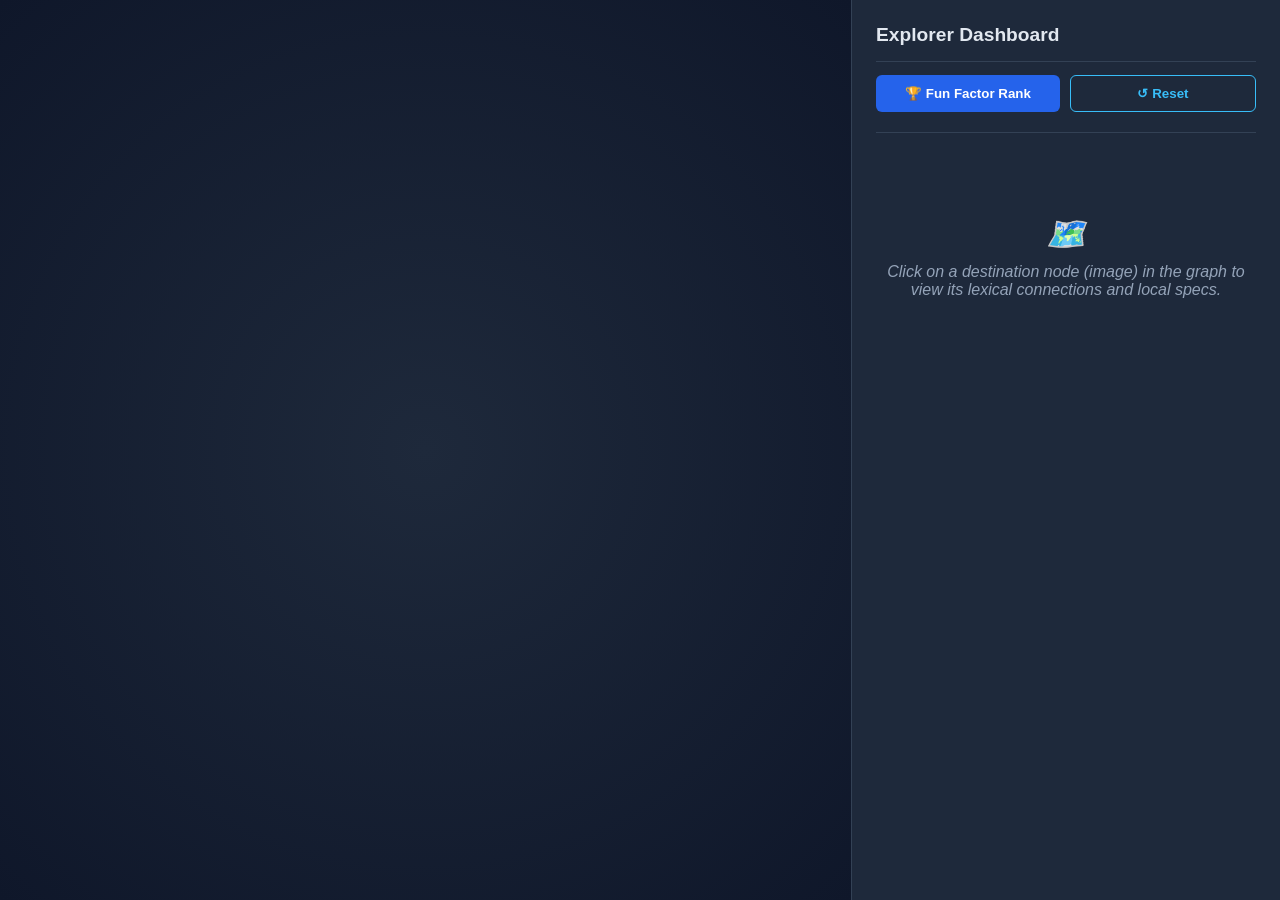
==== index.html @ c5489f07 "Rename travel-graph.html to index.html" ====
<!DOCTYPE html>
<html lang="en">
<head>
    <meta charset="UTF-8">
    <meta name="viewport" content="width=device-width, initial-scale=1.0">
    <title>Dynamic Travel Destination Graph Explorer</title>
    <script src="https://d3js.org/d3.v7.min.js"></script>
    <style>
        /* Base Dark Theme */
        body {
            background-color: #0f172a;
            color: #f8fafc;
            font-family: 'Segoe UI', Tahoma, Geneva, Verdana, sans-serif;
            margin: 0;
            display: flex;
            height: 100vh;
            overflow: hidden;
        }

        /* Layout Structure */
        #graph-container {
            flex: 1;
            position: relative;
            background: radial-gradient(circle at center, #1e293b 0%, #0f172a 100%);
        }
        #side-panel {
            width: 380px;
            background-color: #1e293b;
            border-left: 1px solid #334155;
            padding: 24px;
            box-shadow: -4px 0 15px rgba(0,0,0,0.3);
            overflow-y: auto;
            display: flex;
            flex-direction: column;
        }

        /* Typography & Panel Elements */
        h1 { font-size: 1.2rem; margin-top: 0; color: #e2e8f0; border-bottom: 1px solid #334155; padding-bottom: 15px; }
        h2 { font-size: 1.5rem; margin: 0 0 5px 0; color: #38bdf8; display: flex; align-items: center; gap: 10px; }
        .location-meta { font-size: 0.85rem; color: #94a3b8; margin-bottom: 20px; }
        
        .instruction {
            color: #94a3b8;
            font-style: italic;
            text-align: center;
            margin-top: 30px;
        }

        /* Controls */
        .controls {
            display: flex;
            gap: 10px;
            margin-bottom: 20px;
            border-bottom: 1px solid #334155;
            padding-bottom: 20px;
        }
        .btn {
            flex: 1;
            background: #2563eb;
            color: white;
            border: none;
            padding: 10px;
            border-radius: 6px;
            cursor: pointer;
            font-weight: bold;
            transition: background 0.2s;
            display: flex;
            align-items: center;
            justify-content: center;
            gap: 8px;
        }
        .btn:hover { background: #1d4ed8; }
        .btn-outline {
            background: transparent;
            border: 1px solid #38bdf8;
            color: #38bdf8;
        }
        .btn-outline:hover { background: rgba(56, 189, 248, 0.1); }

        /* Fun Factor Metric Styles */
        .score-container {
            text-align: center;
            background-color: #0f172a;
            border-radius: 12px;
            padding: 20px;
            margin-bottom: 25px;
            border: 1px solid #334155;
            box-shadow: inset 0 2px 10px rgba(0,0,0,0.2);
        }
        .score-value { font-size: 3rem; font-weight: bold; color: #38bdf8; line-height: 1; text-shadow: 0 2px 10px rgba(56,189,248,0.3); }
        .score-label { font-size: 0.8rem; color: #94a3b8; text-transform: uppercase; letter-spacing: 1px; margin-top: 5px; }

        .metric { margin-bottom: 16px; }
        .metric-header { display: flex; justify-content: space-between; font-size: 0.9rem; margin-bottom: 6px; }
        .metric-title { color: #cbd5e1; font-weight: 500; display: flex; align-items: center; gap: 6px; }
        .metric-rating { color: #fbbf24; font-weight: bold; }
        .metric-bar-bg { background-color: #334155; height: 8px; border-radius: 4px; overflow: hidden; }
        .metric-bar-fill { background-color: #38bdf8; height: 100%; transition: width 0.5s ease-in-out; }

        /* Leaderboard Styles */
        .leaderboard-item {
            display: flex;
            align-items: center;
            background: #0f172a;
            margin-bottom: 10px;
            padding: 12px;
            border-radius: 8px;
            border: 1px solid #334155;
            cursor: pointer;
            transition: all 0.2s;
        }
        .leaderboard-item:hover { border-color: #38bdf8; transform: translateX(5px); }
        .lb-rank { font-size: 1.2rem; font-weight: bold; color: #94a3b8; width: 30px; }
        .lb-img { width: 40px; height: 40px; border-radius: 50%; margin-right: 15px; border: 2px solid #38bdf8; }
        .lb-info { flex: 1; }
        .lb-name { font-weight: bold; color: #e2e8f0; }
        .lb-score { font-size: 1.2rem; font-weight: bold; color: #fbbf24; }

        /* SVG Graph Styling */
        .node-dest { stroke: #38bdf8; stroke-width: 3px; cursor: pointer; transition: stroke-width 0.2s; }
        .node-dest:hover { stroke-width: 5px; stroke: #7dd3fc; }
        .node-trait { fill: #1e293b; stroke: #10b981; stroke-width: 2px; cursor: default; }
        
        .link { stroke: #475569; stroke-opacity: 0.6; stroke-width: 1.5px; }
        .link.highlight { stroke: #38bdf8; stroke-opacity: 1; stroke-width: 3px; }
        
        .node-label { fill: #f8fafc; font-size: 14px; font-weight: bold; pointer-events: none; text-anchor: middle; text-shadow: 0 2px 4px rgba(0,0,0,0.9), 0 -1px 2px rgba(0,0,0,0.5); }
        .trait-label { fill: #a7f3d0; font-size: 11px; font-weight: 500; pointer-events: none; text-anchor: middle; }
    </style>
</head>
<body>

    <div id="graph-container"></div>
    
    <div id="side-panel">
        <h1>Explorer Dashboard</h1>
        
        <div class="controls">
            <button class="btn" id="btn-leaderboard">🏆 Fun Factor Rank</button>
            <button class="btn btn-outline" id="btn-reset">↺ Reset</button>
        </div>

        <div id="default-instruction" class="instruction">
            <p style="font-size: 2rem; margin-bottom: 10px;">🗺️</p>
            Click on a destination node (image) in the graph to view its lexical connections and local specs.
        </div>
        
        <!-- Detailed Destination View -->
        <div id="details-container" style="display: none;">
            <h2 id="dest-name"><img id="dest-header-img" src="" style="width: 40px; height: 40px; border-radius: 50%; border: 2px solid #38bdf8;"> <span>Name</span></h2>
            <div class="location-meta" id="dest-meta">Location Info</div>
            
            <div class="score-container">
                <div class="score-value" id="overall-score">0.0</div>
                <div class="score-label">Overall Fun Factor</div>
            </div>

            <div style="font-size: 0.85rem; color: #94a3b8; margin-bottom: 15px; text-transform: uppercase; letter-spacing: 0.5px;">Aggregated Local Ratings</div>
            <div id="metrics-container">
                <!-- Metrics injected via JS -->
            </div>
        </div>

        <!-- Leaderboard View -->
        <div id="leaderboard-container" style="display: none;">
            <h3 style="color: #cbd5e1; margin-top: 0;">Top Destinations</h3>
            <div id="leaderboard-list"></div>
        </div>
    </div>

    <script>
        // --- 1. DATA DEFINITION ---
        const metricIcons = { Restaurants: '🍽️', Attractions: '🎡', Nightlife: '🍸', Outdoors: '🌲', Shopping: '🛍️' };

        const destinations = [
            { id: 'Banff NP', type: 'dest', meta: 'Alberta, Canada', score: 8.5, img: 'https://picsum.photos/seed/banff/200/200', metrics: { Restaurants: 4.2, Attractions: 4.8, Nightlife: 3.5, Outdoors: 5.0, Shopping: 4.0 } },
            { id: 'Olympic NP', type: 'dest', meta: 'Washington, USA', score: 7.8, img: 'https://picsum.photos/seed/olympic/200/200', metrics: { Restaurants: 3.2, Attractions: 4.5, Nightlife: 1.8, Outdoors: 4.9, Shopping: 2.5 } },
            { id: 'Grand Canyon', type: 'dest', meta: 'Arizona, USA', score: 8.2, img: 'https://picsum.photos/seed/canyon/200/200', metrics: { Restaurants: 3.5, Attractions: 5.0, Nightlife: 2.5, Outdoors: 4.8, Shopping: 3.0 } },
            { id: 'Badlands NP', type: 'dest', meta: 'South Dakota, USA', score: 6.5, img: 'https://picsum.photos/seed/badlands/200/200', metrics: { Restaurants: 2.5, Attractions: 4.0, Nightlife: 1.5, Outdoors: 4.5, Shopping: 2.0 } },
            { id: "Coeur d'Alene", type: 'dest', meta: 'Idaho, USA', score: 7.6, img: 'https://picsum.photos/seed/idaho/200/200', metrics: { Restaurants: 4.0, Attractions: 3.8, Nightlife: 3.5, Outdoors: 4.2, Shopping: 3.8 } },
            { id: 'Lake Geneva', type: 'dest', meta: 'Vaud, Switzerland', score: 8.8, img: 'https://picsum.photos/seed/geneva/200/200', metrics: { Restaurants: 4.8, Attractions: 4.5, Nightlife: 4.2, Outdoors: 4.0, Shopping: 4.9 } },
            { id: 'Lake Tahoe', type: 'dest', meta: 'CA/NV, USA', score: 8.9, img: 'https://picsum.photos/seed/tahoe/200/200', metrics: { Restaurants: 4.5, Attractions: 4.6, Nightlife: 4.5, Outdoors: 4.8, Shopping: 4.1 } }
        ];

        const traits = [
            { id: 'Alpine', type: 'trait', icon: '⛰️' }, { id: 'Lake', type: 'trait', icon: '💧' }, { id: 'Desert', type: 'trait', icon: '🏜️' },
            { id: 'Forest', type: 'trait', icon: '🌲' }, { id: 'Canyon', type: 'trait', icon: '🧗' }, { id: 'Luxury', type: 'trait', icon: '✨' },
            { id: 'Wildlife', type: 'trait', icon: '🦌' }, { id: 'Glaciers', type: 'trait', icon: '🧊' }, { id: 'Boating', type: 'trait', icon: '⛵' }
        ];

        const nodesData = [...destinations, ...traits];

        const linksData = [
            { source: 'Banff NP', target: 'Alpine' }, { source: 'Banff NP', target: 'Forest' }, { source: 'Banff NP', target: 'Wildlife' }, { source: 'Banff NP', target: 'Glaciers' },
            { source: 'Olympic NP', target: 'Forest' }, { source: 'Olympic NP', target: 'Alpine' }, { source: 'Olympic NP', target: 'Wildlife' },
            { source: 'Grand Canyon', target: 'Canyon' }, { source: 'Grand Canyon', target: 'Desert' }, { source: 'Grand Canyon', target: 'Wildlife' },
            { source: 'Badlands NP', target: 'Desert' }, { source: 'Badlands NP', target: 'Wildlife' }, { source: 'Badlands NP', target: 'Canyon' },
            { source: "Coeur d'Alene", target: 'Lake' }, { source: "Coeur d'Alene", target: 'Forest' }, { source: "Coeur d'Alene", target: 'Boating' },
            { source: 'Lake Geneva', target: 'Lake' }, { source: 'Lake Geneva', target: 'Luxury' }, { source: 'Lake Geneva', target: 'Boating' }, { source: 'Lake Geneva', target: 'Alpine' },
            { source: 'Lake Tahoe', target: 'Lake' }, { source: 'Lake Tahoe', target: 'Alpine' }, { source: 'Lake Tahoe', target: 'Luxury' }, { source: 'Lake Tahoe', target: 'Forest' }, { source: 'Lake Tahoe', target: 'Boating' }
        ];

        // --- 2. D3 PHYSICS & RENDERING ---
        const container = document.getElementById('graph-container');
        const width = container.clientWidth;
        const height = container.clientHeight;

        const svg = d3.select("#graph-container")
            .append("svg")
            .attr("width", width)
            .attr("height", height);

        // Define Image Patterns for nodes
        const defs = svg.append("defs");
        defs.selectAll("pattern")
            .data(destinations)
            .enter().append("pattern")
            .attr("id", d => d.id.replace(/\s+/g, '-').replace(/'/g, '').toLowerCase() + "-img")
            .attr("width", 1)
            .attr("height", 1)
            .attr("patternContentUnits", "objectBoundingBox")
            .append("image")
            .attr("href", d => d.img)
            .attr("width", 1)
            .attr("height", 1)
            .attr("preserveAspectRatio", "xMidYMid slice");

        // Zoom capabilities
        const g = svg.append("g");
        svg.call(d3.zoom().on("zoom", (e) => g.attr("transform", e.transform)));

        // Physics Simulation
        const simulation = d3.forceSimulation(nodesData)
            .force("link", d3.forceLink(linksData).id(d => d.id).distance(150))
            .force("charge", d3.forceManyBody().strength(-600))
            .force("center", d3.forceCenter(width / 2, height / 2))
            .force("collide", d3.forceCollide().radius(d => d.type === 'dest' ? 45 : 30));

        // Draw Links
        const link = g.append("g")
            .attr("class", "links")
            .selectAll("line")
            .data(linksData)
            .enter().append("line")
            .attr("class", "link");

        // Draw Nodes
        const node = g.append("g")
            .attr("class", "nodes")
            .selectAll("circle")
            .data(nodesData)
            .enter().append("circle")
            .attr("r", d => d.type === 'dest' ? 35 : 18)
            .attr("class", d => d.type === 'dest' ? 'node-dest' : 'node-trait')
            .attr("fill", d => d.type === 'dest' ? `url(#${d.id.replace(/\s+/g, '-').replace(/'/g, '').toLowerCase()}-img)` : '#1e293b')
            .on("click", (event, d) => handleNodeClick(d))
            .call(d3.drag()
                .on("start", dragstarted)
                .on("drag", dragged)
                .on("end", dragended));

        // Draw Labels
        const label = g.append("g")
            .attr("class", "labels")
            .selectAll("text")
            .data(nodesData)
            .enter().append("text")
            .attr("class", d => d.type === 'dest' ? 'node-label' : 'trait-label')
            .attr("dy", d => d.type === 'dest' ? 55 : 4)
            .text(d => d.type === 'dest' ? d.id : `${d.icon} ${d.id}`);

        simulation.on("tick", () => {
            link.attr("x1", d => d.source.x).attr("y1", d => d.source.y)
                .attr("x2", d => d.target.x).attr("y2", d => d.target.y);
            node.attr("cx", d => d.x).attr("cy", d => d.y);
            label.attr("x", d => d.x).attr("y", d => d.y);
        });

        // --- 3. UI LOGIC ---
        function handleNodeClick(d) {
            if (d.type !== 'dest') return;

            // Visual Highlighting in graph
            node.style("opacity", o => isConnected(d, o) ? 1 : 0.15);
            link.attr("class", l => (l.source.id === d.id || l.target.id === d.id) ? "link highlight" : "link")
                .style("opacity", l => (l.source.id === d.id || l.target.id === d.id) ? 1 : 0.1);
            label.style("opacity", o => isConnected(d, o) ? 1 : 0.15);

            // Update Panel UI
            showPanel('details');
            
            document.querySelector('#dest-name span').innerText = d.id;
            document.getElementById('dest-header-img').src = d.img;
            document.getElementById('dest-meta').innerText = d.meta;
            document.getElementById('overall-score').innerText = d.score.toFixed(1);

            const metricsContainer = document.getElementById('metrics-container');
            metricsContainer.innerHTML = ''; 

            for (const [key, value] of Object.entries(d.metrics)) {
                const percentage = (value / 5.0) * 100;
                const icon = metricIcons[key] || '📊';
                
                metricsContainer.innerHTML += `
                    <div class="metric">
                        <div class="metric-header">
                            <span class="metric-title">${icon} ${key}</span>
                            <span class="metric-rating">${value.toFixed(1)} <span style="color:#64748b; font-size:0.75rem;">/ 5.0</span></span>
                        </div>
                        <div class="metric-bar-bg">
                            <div class="metric-bar-fill" style="width: ${percentage}%"></div>
                        </div>
                    </div>
                `;
            }
        }

        function isConnected(a, b) {
            return a.id === b.id || linksData.some(l => (l.source.id === a.id && l.target.id === b.id) || (l.source.id === b.id && l.target.id === a.id));
        }

        // Leaderboard Generation
        document.getElementById('btn-leaderboard').addEventListener('click', () => {
            showPanel('leaderboard');
            const sortedDests = [...destinations].sort((a, b) => b.score - a.score);
            const lbList = document.getElementById('leaderboard-list');
            lbList.innerHTML = '';
            
            sortedDests.forEach((d, index) => {
                const item = document.createElement('div');
                item.className = 'leaderboard-item';
                item.innerHTML = `
                    <div class="lb-rank">#${index + 1}</div>
                    <img class="lb-img" src="${d.img}" alt="${d.id}">
                    <div class="lb-info">
                        <div class="lb-name">${d.id}</div>
                        <div style="font-size: 0.8rem; color: #94a3b8;">${d.meta}</div>
                    </div>
                    <div class="lb-score">${d.score.toFixed(1)}</div>
                `;
                item.onclick = () => handleNodeClick(d);
                lbList.appendChild(item);
            });
        });

        document.getElementById('btn-reset').addEventListener('click', () => {
            node.style("opacity", 1);
            link.attr("class", "link").style("opacity", 1);
            label.style("opacity", 1);
            showPanel('default');
        });

        function showPanel(panelType) {
            document.getElementById('default-instruction').style.display = panelType === 'default' ? 'block' : 'none';
            document.getElementById('details-container').style.display = panelType === 'details' ? 'block' : 'none';
            document.getElementById('leaderboard-container').style.display = panelType === 'leaderboard' ? 'block' : 'none';
        }

        // D3 Drag physics
        function dragstarted(event, d) { if (!event.active) simulation.alphaTarget(0.3).restart(); d.fx = d.x; d.fy = d.y; }
        function dragged(event, d) { d.fx = event.x; d.fy = event.y; }
        function dragended(event, d) { if (!event.active) simulation.alphaTarget(0); d.fx = null; d.fy = null; }

    </script>
</body>
</html>
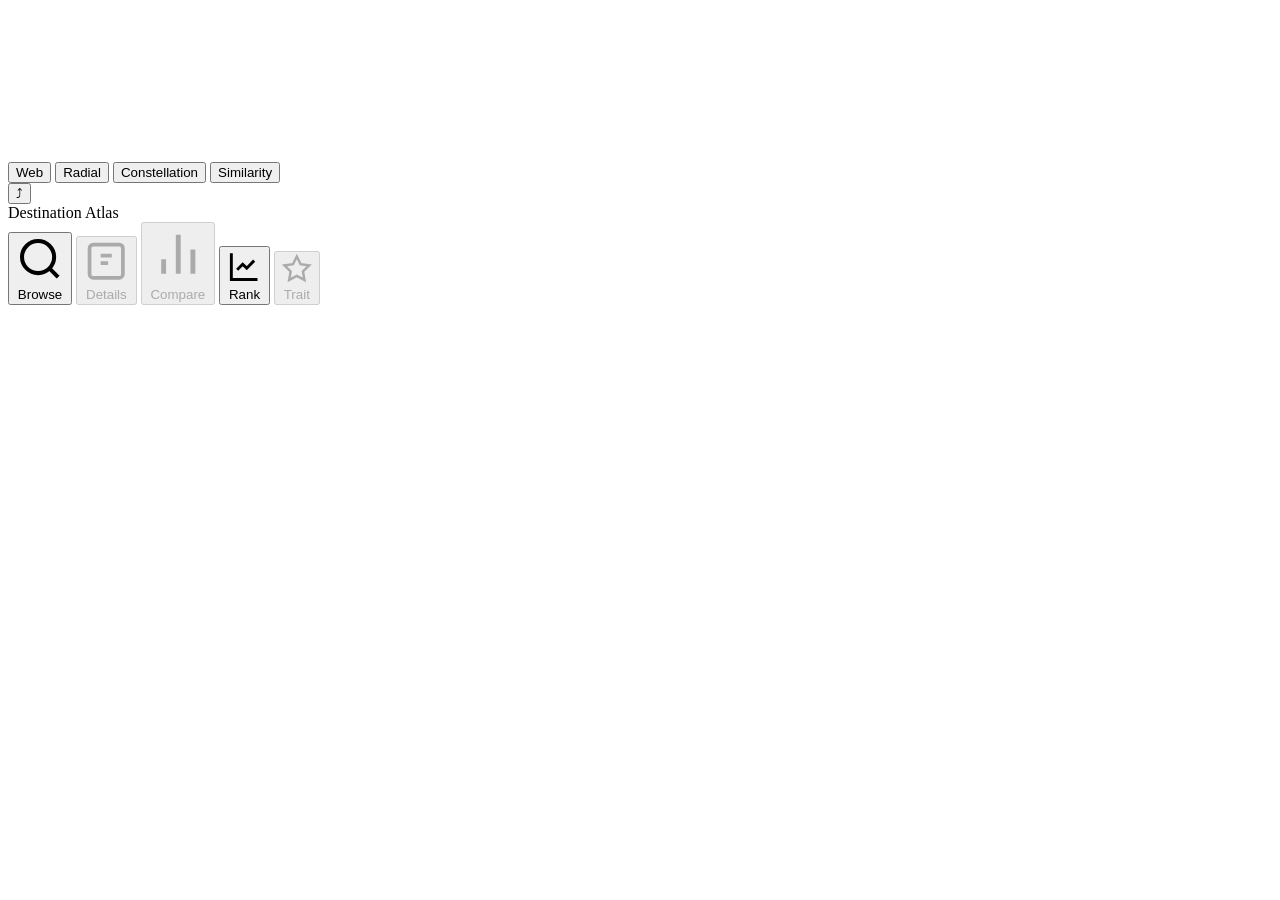
==== commit f80a1229: "Update fmt.Println message from 'Hello' to 'Goodbye'" ====
--- a/index.html
+++ b/index.html
@@ -1,366 +1,1852 @@
 <!DOCTYPE html>
 <html lang="en">
 <head>
-    <meta charset="UTF-8">
-    <meta name="viewport" content="width=device-width, initial-scale=1.0">
-    <title>Dynamic Travel Destination Graph Explorer</title>
-    <script src="https://d3js.org/d3.v7.min.js"></script>
-    <style>
-        /* Base Dark Theme */
-        body {
-            background-color: #0f172a;
-            color: #f8fafc;
-            font-family: 'Segoe UI', Tahoma, Geneva, Verdana, sans-serif;
-            margin: 0;
-            display: flex;
-            height: 100vh;
-            overflow: hidden;
-        }
-
-        /* Layout Structure */
-        #graph-container {
-            flex: 1;
-            position: relative;
-            background: radial-gradient(circle at center, #1e293b 0%, #0f172a 100%);
-        }
-        #side-panel {
-            width: 380px;
-            background-color: #1e293b;
-            border-left: 1px solid #334155;
-            padding: 24px;
-            box-shadow: -4px 0 15px rgba(0,0,0,0.3);
-            overflow-y: auto;
-            display: flex;
-            flex-direction: column;
-        }
-
-        /* Typography & Panel Elements */
-        h1 { font-size: 1.2rem; margin-top: 0; color: #e2e8f0; border-bottom: 1px solid #334155; padding-bottom: 15px; }
-        h2 { font-size: 1.5rem; margin: 0 0 5px 0; color: #38bdf8; display: flex; align-items: center; gap: 10px; }
-        .location-meta { font-size: 0.85rem; color: #94a3b8; margin-bottom: 20px; }
-        
-        .instruction {
-            color: #94a3b8;
-            font-style: italic;
-            text-align: center;
-            margin-top: 30px;
-        }
-
-        /* Controls */
-        .controls {
-            display: flex;
-            gap: 10px;
-            margin-bottom: 20px;
-            border-bottom: 1px solid #334155;
-            padding-bottom: 20px;
-        }
-        .btn {
-            flex: 1;
-            background: #2563eb;
-            color: white;
-            border: none;
-            padding: 10px;
-            border-radius: 6px;
-            cursor: pointer;
-            font-weight: bold;
-            transition: background 0.2s;
-            display: flex;
-            align-items: center;
-            justify-content: center;
-            gap: 8px;
-        }
-        .btn:hover { background: #1d4ed8; }
-        .btn-outline {
-            background: transparent;
-            border: 1px solid #38bdf8;
-            color: #38bdf8;
-        }
-        .btn-outline:hover { background: rgba(56, 189, 248, 0.1); }
-
-        /* Fun Factor Metric Styles */
-        .score-container {
-            text-align: center;
-            background-color: #0f172a;
-            border-radius: 12px;
-            padding: 20px;
-            margin-bottom: 25px;
-            border: 1px solid #334155;
-            box-shadow: inset 0 2px 10px rgba(0,0,0,0.2);
-        }
-        .score-value { font-size: 3rem; font-weight: bold; color: #38bdf8; line-height: 1; text-shadow: 0 2px 10px rgba(56,189,248,0.3); }
-        .score-label { font-size: 0.8rem; color: #94a3b8; text-transform: uppercase; letter-spacing: 1px; margin-top: 5px; }
-
-        .metric { margin-bottom: 16px; }
-        .metric-header { display: flex; justify-content: space-between; font-size: 0.9rem; margin-bottom: 6px; }
-        .metric-title { color: #cbd5e1; font-weight: 500; display: flex; align-items: center; gap: 6px; }
-        .metric-rating { color: #fbbf24; font-weight: bold; }
-        .metric-bar-bg { background-color: #334155; height: 8px; border-radius: 4px; overflow: hidden; }
-        .metric-bar-fill { background-color: #38bdf8; height: 100%; transition: width 0.5s ease-in-out; }
-
-        /* Leaderboard Styles */
-        .leaderboard-item {
-            display: flex;
-            align-items: center;
-            background: #0f172a;
-            margin-bottom: 10px;
-            padding: 12px;
-            border-radius: 8px;
-            border: 1px solid #334155;
-            cursor: pointer;
-            transition: all 0.2s;
-        }
-        .leaderboard-item:hover { border-color: #38bdf8; transform: translateX(5px); }
-        .lb-rank { font-size: 1.2rem; font-weight: bold; color: #94a3b8; width: 30px; }
-        .lb-img { width: 40px; height: 40px; border-radius: 50%; margin-right: 15px; border: 2px solid #38bdf8; }
-        .lb-info { flex: 1; }
-        .lb-name { font-weight: bold; color: #e2e8f0; }
-        .lb-score { font-size: 1.2rem; font-weight: bold; color: #fbbf24; }
-
-        /* SVG Graph Styling */
-        .node-dest { stroke: #38bdf8; stroke-width: 3px; cursor: pointer; transition: stroke-width 0.2s; }
-        .node-dest:hover { stroke-width: 5px; stroke: #7dd3fc; }
-        .node-trait { fill: #1e293b; stroke: #10b981; stroke-width: 2px; cursor: default; }
-        
-        .link { stroke: #475569; stroke-opacity: 0.6; stroke-width: 1.5px; }
-        .link.highlight { stroke: #38bdf8; stroke-opacity: 1; stroke-width: 3px; }
-        
-        .node-label { fill: #f8fafc; font-size: 14px; font-weight: bold; pointer-events: none; text-anchor: middle; text-shadow: 0 2px 4px rgba(0,0,0,0.9), 0 -1px 2px rgba(0,0,0,0.5); }
-        .trait-label { fill: #a7f3d0; font-size: 11px; font-weight: 500; pointer-events: none; text-anchor: middle; }
-    </style>
+  <meta charset="UTF-8">
+  <meta name="viewport" content="width=device-width, initial-scale=1.0">
+  <title>Destination Atlas</title>
+
+  <!-- Inline data — no fetch needed for file:// -->
+  <script type="application/json" id="data-destinations">[
+  {
+    "id": "banff-np",
+    "name": "Banff National Park",
+    "region": { "country": "Canada", "subdivision": "Alberta", "continent": "North America" },
+    "coordinates": { "lat": 51.4968, "lon": -115.9281 },
+    "elevation_m": 1383,
+    "climate_zone": "subarctic / alpine",
+    "best_seasons": ["summer", "winter"],
+    "shoulder_seasons": ["late spring", "early fall"],
+    "cost_tier": 3,
+    "cost_notes": "Park pass required; lodging in the town of Banff is mid-range but surges in ski and summer windows.",
+    "access": { "nearest_major_airport": "YYC", "flight_access_score": 4, "visa_difficulty": 1 },
+    "languages": ["English", "French"],
+    "currency": "CAD",
+    "image": {
+      "url": "https://images.unsplash.com/photo-1508193638397-1c4234db14d8?w=800&h=600&fit=crop&auto=format&q=80",
+      "credit": "Luca Bravo / Unsplash",
+      "alt": "Turquoise waters of Moraine Lake surrounded by snow-capped Rocky Mountain peaks"
+    },
+    "summary": "A UNESCO World Heritage mountain park with turquoise glacier lakes, thermal hot springs, and wolf sightings before breakfast. The town of Banff is ski-lodge cozy but can feel like a theme park in peak season.",
+    "signature_experiences": [
+      "Sunrise at Moraine Lake with the Valley of the Ten Peaks",
+      "Icefields Parkway drive to Jasper — 230km of continuous mountain spectacle",
+      "Banff Upper Hot Springs soak after a full day on the trails"
+    ],
+    "caveats": [
+      "Lake Louise and Moraine Lake require timed-entry reservations June–September; book months ahead.",
+      "A vehicle is essential for most trailheads — the town is walkable but the park is not."
+    ],
+    "metrics": {
+      "food_scene": 3.5,
+      "cultural_depth": 3.0,
+      "outdoor_access": 5.0,
+      "nightlife": 2.5,
+      "shopping": 3.0,
+      "family_friendly": 4.5,
+      "romance": 4.5,
+      "adventure": 4.8,
+      "off_season_viability": 3.5,
+      "photography": 4.9,
+      "crowd_pressure": 3.8,
+      "value_for_money": 3.0
+    },
+    "tags": ["banff", "canadian-rockies", "national-park"]
+  },
+  {
+    "id": "olympic-np",
+    "name": "Olympic National Park",
+    "region": { "country": "United States", "subdivision": "Washington", "continent": "North America" },
+    "coordinates": { "lat": 47.8021, "lon": -123.6044 },
+    "elevation_m": 0,
+    "climate_zone": "oceanic / temperate rainforest",
+    "best_seasons": ["summer"],
+    "shoulder_seasons": ["late spring", "early fall"],
+    "cost_tier": 2,
+    "cost_notes": "Park entry fee is modest; lodging in Port Angeles or Sequim is affordable.",
+    "access": { "nearest_major_airport": "SEA", "flight_access_score": 4, "visa_difficulty": 1 },
+    "languages": ["English"],
+    "currency": "USD",
+    "image": {
+      "url": "https://images.unsplash.com/photo-1551525212-a1dc18871978?w=800&h=600&fit=crop&auto=format&q=80",
+      "credit": "Jonatan Pie / Unsplash",
+      "alt": "Moss-draped old-growth trees in the Hoh Rain Forest under diffuse green light"
+    },
+    "summary": "Three ecosystems in one park: temperate rainforest dripping with moss, a rugged Pacific coastline, and alpine meadows above the treeline. Not many places on Earth offer that range within a day's drive.",
+    "signature_experiences": [
+      "Hoh Rain Forest Hall of Mosses — an otherworldly half-mile loop",
+      "Ruby Beach at low tide, with sea stacks rising from mist",
+      "Hurricane Ridge meadows in July when the wildflowers are unreasonable"
+    ],
+    "caveats": [
+      "Weather is reliably unpredictable; bring full rain gear even in July.",
+      "Few services inside the park — fuel up and stock food in Port Angeles."
+    ],
+    "metrics": {
+      "food_scene": 2.5,
+      "cultural_depth": 2.0,
+      "outdoor_access": 5.0,
+      "nightlife": 1.5,
+      "shopping": 2.0,
+      "family_friendly": 4.2,
+      "romance": 4.0,
+      "adventure": 4.3,
+      "off_season_viability": 2.5,
+      "photography": 4.7,
+      "crowd_pressure": 2.5,
+      "value_for_money": 4.0
+    },
+    "tags": ["olympic", "rainforest", "pacific-northwest"]
+  },
+  {
+    "id": "grand-canyon",
+    "name": "Grand Canyon",
+    "region": { "country": "United States", "subdivision": "Arizona", "continent": "North America" },
+    "coordinates": { "lat": 36.1069, "lon": -112.1129 },
+    "elevation_m": 2099,
+    "climate_zone": "semi-arid high desert",
+    "best_seasons": ["spring", "fall"],
+    "shoulder_seasons": ["winter"],
+    "cost_tier": 2,
+    "cost_notes": "Park entry is cheap; rim lodges are pricey but accessible alternatives exist in Williams or Flagstaff.",
+    "access": { "nearest_major_airport": "PHX", "flight_access_score": 4, "visa_difficulty": 1 },
+    "languages": ["English"],
+    "currency": "USD",
+    "image": {
+      "url": "https://images.unsplash.com/photo-1474044159687-1ee9f3a51722?w=800&h=600&fit=crop&auto=format&q=80",
+      "credit": "David Kovalenko / Unsplash",
+      "alt": "Layered canyon walls at sunrise, shadows moving across a mile-deep geological cross-section"
+    },
+    "summary": "One of those rare places that actually exceeds the photographs. A mile deep, eighteen miles wide, and 5 million years of geological storytelling — and that's before you descend into it.",
+    "signature_experiences": [
+      "Rim Trail sunrise from Mather Point before crowds arrive",
+      "Bright Angel Trail descent to Indian Garden oasis (spring/fall only)",
+      "Colorado River rafting through the inner gorge — multi-day commitment, worth every day"
+    ],
+    "caveats": [
+      "South Rim is massively crowded May–September; consider North Rim for solitude (closed Nov–mid-May).",
+      "Inner canyon hiking in summer is genuinely dangerous — July temps at the bottom regularly top 43°C."
+    ],
+    "metrics": {
+      "food_scene": 2.5,
+      "cultural_depth": 3.2,
+      "outdoor_access": 5.0,
+      "nightlife": 1.5,
+      "shopping": 2.0,
+      "family_friendly": 3.8,
+      "romance": 4.0,
+      "adventure": 4.5,
+      "off_season_viability": 3.5,
+      "photography": 5.0,
+      "crowd_pressure": 4.2,
+      "value_for_money": 3.5
+    },
+    "tags": ["grand-canyon", "arizona", "national-park"]
+  },
+  {
+    "id": "badlands-np",
+    "name": "Badlands National Park",
+    "region": { "country": "United States", "subdivision": "South Dakota", "continent": "North America" },
+    "coordinates": { "lat": 43.8554, "lon": -102.3397 },
+    "elevation_m": 744,
+    "climate_zone": "semi-arid harsh continental",
+    "best_seasons": ["spring", "fall"],
+    "shoulder_seasons": ["winter"],
+    "cost_tier": 1,
+    "cost_notes": "One of the most affordable national parks; the Badlands Loop Road is free once inside.",
+    "access": { "nearest_major_airport": "RAP", "flight_access_score": 2, "visa_difficulty": 1 },
+    "languages": ["English"],
+    "currency": "USD",
+    "image": {
+      "url": "https://images.unsplash.com/photo-1570447571776-a46f66a95fb7?w=800&h=600&fit=crop&auto=format&q=80",
+      "credit": "Biegun Wschodni / Unsplash",
+      "alt": "Pink and cream badlands spires at dusk under a vast prairie sky"
+    },
+    "summary": "Moon-on-Earth geology layered in pink and cream, with bison and bighorn sheep sharing the grasslands. Genuinely remote and genuinely strange — this is not a crowd-pleaser but it rewards the curious.",
+    "signature_experiences": [
+      "Notch Trail above the badlands formations at dawn",
+      "Night sky at Conata Picnic Area — minimal light pollution, maximum Milky Way",
+      "Roberts Prairie Dog Town — an entire city-state of rodents"
+    ],
+    "caveats": [
+      "Extremely limited dining and lodging inside the park — base in Wall or Rapid City.",
+      "Summer lightning and hailstorms arrive fast and without warning."
+    ],
+    "metrics": {
+      "food_scene": 1.5,
+      "cultural_depth": 2.5,
+      "outdoor_access": 4.5,
+      "nightlife": 1.0,
+      "shopping": 1.5,
+      "family_friendly": 3.5,
+      "romance": 3.0,
+      "adventure": 3.8,
+      "off_season_viability": 2.5,
+      "photography": 4.6,
+      "crowd_pressure": 1.8,
+      "value_for_money": 4.5
+    },
+    "tags": ["badlands", "south-dakota", "national-park"]
+  },
+  {
+    "id": "coeur-dalene",
+    "name": "Coeur d'Alene",
+    "region": { "country": "United States", "subdivision": "Idaho", "continent": "North America" },
+    "coordinates": { "lat": 47.6777, "lon": -116.7805 },
+    "elevation_m": 702,
+    "climate_zone": "humid continental semi-arid",
+    "best_seasons": ["summer"],
+    "shoulder_seasons": ["spring", "fall"],
+    "cost_tier": 2,
+    "cost_notes": "Resort area has premium lodging; surrounding areas offer affordable alternatives.",
+    "access": { "nearest_major_airport": "GEG", "flight_access_score": 3, "visa_difficulty": 1 },
+    "languages": ["English"],
+    "currency": "USD",
+    "image": {
+      "url": "https://images.unsplash.com/photo-1567101343588-9a8f3b0d7ba4?w=800&h=600&fit=crop&auto=format&q=80",
+      "credit": "Tim Peterson / Unsplash",
+      "alt": "Deep blue lake reflecting pine-covered hills on a calm summer morning"
+    },
+    "summary": "An inland sea in the Idaho panhandle — the lake is impossibly blue, the resort strip is festive without being crass, and you're a short drive from some of the country's least-discovered mountain terrain.",
+    "signature_experiences": [
+      "Lake cruise on the Coeur d'Alene Resort dinner boat at sunset",
+      "Tubbs Hill trail loop above the water — free, short, consistently beautiful",
+      "Rafting the Spokane River below Post Falls Dam"
+    ],
+    "caveats": [
+      "The resort area gets congested on summer weekends — midweek visits are significantly better.",
+      "Limited public transit; a car is essential for anything beyond the downtown strip."
+    ],
+    "metrics": {
+      "food_scene": 3.2,
+      "cultural_depth": 2.0,
+      "outdoor_access": 4.2,
+      "nightlife": 2.8,
+      "shopping": 3.0,
+      "family_friendly": 4.5,
+      "romance": 4.0,
+      "adventure": 3.8,
+      "off_season_viability": 2.5,
+      "photography": 4.2,
+      "crowd_pressure": 2.0,
+      "value_for_money": 3.8
+    },
+    "tags": ["coeur-dalene", "idaho", "lake"]
+  },
+  {
+    "id": "sedona",
+    "name": "Sedona",
+    "region": { "country": "United States", "subdivision": "Arizona", "continent": "North America" },
+    "coordinates": { "lat": 34.8697, "lon": -111.7610 },
+    "elevation_m": 1326,
+    "climate_zone": "semi-arid high desert",
+    "best_seasons": ["spring", "fall"],
+    "shoulder_seasons": ["winter"],
+    "cost_tier": 3,
+    "cost_notes": "Accommodation prices have surged; midweek and shoulder months offer better value.",
+    "access": { "nearest_major_airport": "PHX", "flight_access_score": 3, "visa_difficulty": 1 },
+    "languages": ["English"],
+    "currency": "USD",
+    "image": {
+      "url": "https://images.unsplash.com/photo-1558618666-fcd25c85cd64?w=800&h=600&fit=crop&auto=format&q=80",
+      "credit": "David McEachan / Unsplash",
+      "alt": "Red sandstone buttes glowing amber-gold at sunrise under a deep blue desert sky"
+    },
+    "summary": "Red rock formations that glow amber at dawn and rose-gold at dusk, ringed by over 200 miles of trails. The wellness industry has colonized it — but strip away the vortex tours and it's genuinely beautiful terrain.",
+    "signature_experiences": [
+      "Bell Rock and Courthouse Butte loop at sunrise — arrive before the lot fills",
+      "West Fork trail through Oak Creek Canyon, early autumn for color",
+      "Airport Mesa stargazing after dark — surprisingly dark for a tourist town"
+    ],
+    "caveats": [
+      "SR 179 through the Village of Oak Creek is brutal gridlock on weekends; park at trailheads the night before.",
+      "Wellness-tourism markup is real — verify prices for any spa or tour before booking."
+    ],
+    "metrics": {
+      "food_scene": 3.5,
+      "cultural_depth": 2.8,
+      "outdoor_access": 4.8,
+      "nightlife": 2.0,
+      "shopping": 3.5,
+      "family_friendly": 3.5,
+      "romance": 4.5,
+      "adventure": 4.5,
+      "off_season_viability": 4.0,
+      "photography": 5.0,
+      "crowd_pressure": 3.5,
+      "value_for_money": 3.2
+    },
+    "tags": ["sedona", "arizona", "red-rocks"]
+  },
+  {
+    "id": "new-orleans",
+    "name": "New Orleans",
+    "region": { "country": "United States", "subdivision": "Louisiana", "continent": "North America" },
+    "coordinates": { "lat": 29.9511, "lon": -90.0715 },
+    "elevation_m": 1,
+    "climate_zone": "humid subtropical",
+    "best_seasons": ["spring", "fall"],
+    "shoulder_seasons": ["winter"],
+    "cost_tier": 2,
+    "cost_notes": "Mardi Gras and Jazz Fest surge hotel prices dramatically; shoulder periods offer excellent value.",
+    "access": { "nearest_major_airport": "MSY", "flight_access_score": 4, "visa_difficulty": 1 },
+    "languages": ["English"],
+    "currency": "USD",
+    "image": {
+      "url": "https://images.unsplash.com/photo-1568091200413-8ebadc5aa12a?w=800&h=600&fit=crop&auto=format&q=80",
+      "credit": "Samuel Schneider / Unsplash",
+      "alt": "French Quarter cast-iron balconies draped with greenery on a warm evening"
+    },
+    "summary": "A city that eats and drinks for a living — 300 years of Creole, Cajun, African, and French history layered into one of the most sonically and gastronomically alive cities in North America.",
+    "signature_experiences": [
+      "Beignets and café au lait at Café Du Monde at midnight — the crowds are the atmosphere",
+      "Second Line parade through the Marigny on a Sunday afternoon",
+      "Gumbo at Dooky Chase's or turtle soup at Antoine's — non-negotiable"
+    ],
+    "caveats": [
+      "The French Quarter is equal parts sublime and genuinely chaotic; stay in the Garden District or Marigny and visit Bourbon Street on your own terms.",
+      "Summer heat and humidity are not figurative — high 30s°C with 80%+ humidity from June through September."
+    ],
+    "metrics": {
+      "food_scene": 5.0,
+      "cultural_depth": 4.5,
+      "outdoor_access": 2.5,
+      "nightlife": 5.0,
+      "shopping": 3.5,
+      "family_friendly": 2.5,
+      "romance": 4.0,
+      "adventure": 2.5,
+      "off_season_viability": 3.5,
+      "photography": 4.5,
+      "crowd_pressure": 3.5,
+      "value_for_money": 3.8
+    },
+    "tags": ["new-orleans", "louisiana", "jazz"]
+  },
+  {
+    "id": "zion-np",
+    "name": "Zion National Park",
+    "region": { "country": "United States", "subdivision": "Utah", "continent": "North America" },
+    "coordinates": { "lat": 37.2982, "lon": -113.0263 },
+    "elevation_m": 1280,
+    "climate_zone": "high desert",
+    "best_seasons": ["spring", "fall"],
+    "shoulder_seasons": ["winter"],
+    "cost_tier": 2,
+    "cost_notes": "Park entry is reasonable; Springdale lodging is pricey but necessary for access.",
+    "access": { "nearest_major_airport": "LAS", "flight_access_score": 4, "visa_difficulty": 1 },
+    "languages": ["English"],
+    "currency": "USD",
+    "image": {
+      "url": "https://images.unsplash.com/photo-1527489377706-5bf97e608852?w=800&h=600&fit=crop&auto=format&q=80",
+      "credit": "Erin Doering / Unsplash",
+      "alt": "Vermilion sandstone walls towering above the Virgin River in Zion Canyon"
+    },
+    "summary": "Vermilion sandstone walls rising 600m on either side while you wade through a slot canyon river — the Narrows is one of those hikes you do once and never stop describing. The park's popularity has made it a victim of its own beauty.",
+    "signature_experiences": [
+      "The Narrows — wading upriver through a cathedral of Navajo sandstone",
+      "Angels Landing via the chain section (permit required)",
+      "Canyon Overlook Trail for a 45-minute payoff sunrise"
+    ],
+    "caveats": [
+      "Angels Landing requires an advance permit lottery — book 3 months out via recreation.gov.",
+      "The park shuttle is mandatory in peak season; no private vehicles in Zion Canyon."
+    ],
+    "metrics": {
+      "food_scene": 2.0,
+      "cultural_depth": 2.0,
+      "outdoor_access": 5.0,
+      "nightlife": 1.0,
+      "shopping": 2.0,
+      "family_friendly": 3.8,
+      "romance": 4.5,
+      "adventure": 5.0,
+      "off_season_viability": 3.0,
+      "photography": 5.0,
+      "crowd_pressure": 4.5,
+      "value_for_money": 3.5
+    },
+    "tags": ["zion", "utah", "national-park"]
+  },
+  {
+    "id": "lake-tahoe",
+    "name": "Lake Tahoe",
+    "region": { "country": "United States", "subdivision": "California / Nevada", "continent": "North America" },
+    "coordinates": { "lat": 39.0968, "lon": -120.0324 },
+    "elevation_m": 1897,
+    "climate_zone": "humid continental alpine",
+    "best_seasons": ["summer", "winter"],
+    "shoulder_seasons": ["late spring", "early fall"],
+    "cost_tier": 4,
+    "cost_notes": "Lodging spikes hard in peak ski and summer windows; midweek shoulder can be reasonable.",
+    "access": { "nearest_major_airport": "RNO", "flight_access_score": 3, "visa_difficulty": 1 },
+    "languages": ["English"],
+    "currency": "USD",
+    "image": {
+      "url": "https://images.unsplash.com/photo-1578662996442-48f60103fc96?w=800&h=600&fit=crop&auto=format&q=80",
+      "credit": "Bailey Zindel / Unsplash",
+      "alt": "Emerald Bay at sunrise with pine-lined granite shore and cascading morning light"
+    },
+    "summary": "A high-elevation alpine lake straddling the Sierra Nevada crest, equally serious about powder days and lake days. Casino-adjacent in spots, wild in others.",
+    "signature_experiences": [
+      "Emerald Bay overlook at first light — the inlet is a legitimate wonder",
+      "Heavenly or Palisades ski days above the cloud line",
+      "Stand-up paddleboard on Sand Harbor in the crystal-clear shallows"
+    ],
+    "caveats": [
+      "South shore can feel commercial and suburban; choose lodging carefully.",
+      "Wildfire smoke risk in late summer has increased significantly."
+    ],
+    "metrics": {
+      "food_scene": 4.0,
+      "cultural_depth": 2.8,
+      "outdoor_access": 4.9,
+      "nightlife": 4.0,
+      "shopping": 3.6,
+      "family_friendly": 4.5,
+      "romance": 4.2,
+      "adventure": 4.7,
+      "off_season_viability": 3.8,
+      "photography": 4.8,
+      "crowd_pressure": 3.2,
+      "value_for_money": 3.0
+    },
+    "tags": ["tahoe", "sierra", "ski"]
+  },
+  {
+    "id": "lake-geneva",
+    "name": "Lake Geneva",
+    "region": { "country": "Switzerland", "subdivision": "Vaud / Geneva", "continent": "Europe" },
+    "coordinates": { "lat": 46.4520, "lon": 6.6322 },
+    "elevation_m": 372,
+    "climate_zone": "semi-oceanic with Mediterranean microclimate",
+    "best_seasons": ["summer", "spring"],
+    "shoulder_seasons": ["fall"],
+    "cost_tier": 5,
+    "cost_notes": "Switzerland is expensive at a level that surprises even seasoned travelers — budget CHF 400+/person/day for a comfortable experience.",
+    "access": { "nearest_major_airport": "GVA", "flight_access_score": 5, "visa_difficulty": 2 },
+    "languages": ["French", "English"],
+    "currency": "CHF",
+    "image": {
+      "url": "https://images.unsplash.com/photo-1506905925346-21bda4d32df4?w=800&h=600&fit=crop&auto=format&q=80",
+      "credit": "Claudio Schwarz / Unsplash",
+      "alt": "Lake Geneva at dusk with the Alps mirrored in still water and a Belle Epoque paddle steamer"
+    },
+    "summary": "Fondue at a chateau above the most famous Pinot Noir vineyards in Switzerland, with the Alps reflected in impossibly still water. The cost will remind you this is Switzerland.",
+    "signature_experiences": [
+      "Lavaux terraced vineyard UNESCO walk above Vevey — late afternoon light is extraordinary",
+      "Chillon Castle on the water's edge, 12th-century and surreally intact",
+      "Belle Epoque paddle steamer cruise between Lausanne and Montreux"
+    ],
+    "caveats": [
+      "Switzerland's cost of living is extreme — even coffee and a pastry will surprise you.",
+      "Summer lake swimming is excellent but most public beaches are modest in size."
+    ],
+    "metrics": {
+      "food_scene": 4.5,
+      "cultural_depth": 4.0,
+      "outdoor_access": 4.0,
+      "nightlife": 3.5,
+      "shopping": 4.5,
+      "family_friendly": 4.2,
+      "romance": 4.8,
+      "adventure": 3.0,
+      "off_season_viability": 4.0,
+      "photography": 4.5,
+      "crowd_pressure": 3.0,
+      "value_for_money": 1.5
+    },
+    "tags": ["lake-geneva", "switzerland", "alps"]
+  },
+  {
+    "id": "lisbon",
+    "name": "Lisbon",
+    "region": { "country": "Portugal", "subdivision": "Lisbon Metropolitan Area", "continent": "Europe" },
+    "coordinates": { "lat": 38.7169, "lon": -9.1395 },
+    "elevation_m": 2,
+    "climate_zone": "Mediterranean",
+    "best_seasons": ["spring", "fall"],
+    "shoulder_seasons": ["winter"],
+    "cost_tier": 2,
+    "cost_notes": "Still affordable versus Western European peers, but prices have risen substantially since 2019.",
+    "access": { "nearest_major_airport": "LIS", "flight_access_score": 5, "visa_difficulty": 2 },
+    "languages": ["Portuguese", "English"],
+    "currency": "EUR",
+    "image": {
+      "url": "https://images.unsplash.com/photo-1555881400-74d7acaacd2b?w=800&h=600&fit=crop&auto=format&q=80",
+      "credit": "Lisa Fotios / Unsplash",
+      "alt": "Alfama hillside at dusk with terracotta rooftops and the Tejo estuary beyond"
+    },
+    "summary": "Seven hills of azulejo-tiled facades, trams that have been running since 1873, and pastéis de nata that make you resent every pastry you've eaten before. Now unfortunately one of Europe's most discovered secrets.",
+    "signature_experiences": [
+      "Sunset from Miradouro da Graça with a glass of Vinho Verde",
+      "Fado show in Alfama on a Tuesday when the tourists thin out",
+      "Pastéis de nata at Pastéis de Belém the moment they open"
+    ],
+    "caveats": [
+      "Gentrification has reshaped Alfama and Mouraria; the authentic experience requires getting off the tram lines.",
+      "Peak summer (July–Aug) is hot, expensive, and extremely crowded."
+    ],
+    "metrics": {
+      "food_scene": 4.5,
+      "cultural_depth": 4.2,
+      "outdoor_access": 3.0,
+      "nightlife": 4.0,
+      "shopping": 3.5,
+      "family_friendly": 4.0,
+      "romance": 4.5,
+      "adventure": 2.5,
+      "off_season_viability": 4.0,
+      "photography": 4.8,
+      "crowd_pressure": 3.8,
+      "value_for_money": 3.8
+    },
+    "tags": ["lisbon", "portugal", "fado"]
+  },
+  {
+    "id": "amalfi-coast",
+    "name": "Amalfi Coast",
+    "region": { "country": "Italy", "subdivision": "Campania", "continent": "Europe" },
+    "coordinates": { "lat": 40.6339, "lon": 14.6028 },
+    "elevation_m": 0,
+    "climate_zone": "Mediterranean",
+    "best_seasons": ["spring", "fall"],
+    "shoulder_seasons": ["winter"],
+    "cost_tier": 4,
+    "cost_notes": "Positano is premium; Amalfi town and further east offer lower rates. Summer peaks are eye-watering.",
+    "access": { "nearest_major_airport": "NAP", "flight_access_score": 4, "visa_difficulty": 2 },
+    "languages": ["Italian", "English"],
+    "currency": "EUR",
+    "image": {
+      "url": "https://images.unsplash.com/photo-1633321702599-f50a10e0a37a?w=800&h=600&fit=crop&auto=format&q=80",
+      "credit": "Pexels / Various / Unsplash",
+      "alt": "Pastel buildings terraced into cliff above the Tyrrhenian Sea on the Amalfi Coast"
+    },
+    "summary": "Verticality as landscape design: lemon groves and pastel villages terraced into cliffs above a Tyrrhenian blue that has no business looking that color. July and August turn it into a slow-moving traffic jam.",
+    "signature_experiences": [
+      "Sentiero degli Dei (Path of the Gods) ridge walk from Bomerano to Nocelle",
+      "Positano from the water — rent a boat from the harbor and look back",
+      "Fresh-caught branzino at a cliff-side Ravello restaurant with the valley below"
+    ],
+    "caveats": [
+      "The coastal road SS163 is genuinely narrow and harrowing in a rental car — take ferries between towns.",
+      "Book Positano accommodation 6+ months ahead for any summer stay."
+    ],
+    "metrics": {
+      "food_scene": 4.5,
+      "cultural_depth": 3.5,
+      "outdoor_access": 3.8,
+      "nightlife": 3.0,
+      "shopping": 3.0,
+      "family_friendly": 2.5,
+      "romance": 5.0,
+      "adventure": 3.2,
+      "off_season_viability": 2.5,
+      "photography": 5.0,
+      "crowd_pressure": 4.5,
+      "value_for_money": 2.5
+    },
+    "tags": ["amalfi", "italy", "mediterranean"]
+  },
+  {
+    "id": "santorini",
+    "name": "Santorini",
+    "region": { "country": "Greece", "subdivision": "South Aegean", "continent": "Europe" },
+    "coordinates": { "lat": 36.3932, "lon": 25.4615 },
+    "elevation_m": 300,
+    "climate_zone": "Mediterranean semi-arid",
+    "best_seasons": ["spring", "fall"],
+    "shoulder_seasons": ["winter"],
+    "cost_tier": 4,
+    "cost_notes": "Caldera-view infinity pools command extreme premiums; Pyrgos and Megalochori villages offer the same beauty for less.",
+    "access": { "nearest_major_airport": "JTR", "flight_access_score": 3, "visa_difficulty": 2 },
+    "languages": ["Greek", "English"],
+    "currency": "EUR",
+    "image": {
+      "url": "https://images.unsplash.com/photo-1533105079780-92b9be482077?w=800&h=600&fit=crop&auto=format&q=80",
+      "credit": "Anthony Delanoix / Unsplash",
+      "alt": "Blue-domed churches above the Santorini caldera with the Aegean stretching to the horizon"
+    },
+    "summary": "Blue-domed churches over a drowned caldera, with sunsets that feel like they were designed by a committee of romantics. The cliché exists for good reason, even if the tourist density has reached unsustainable levels.",
+    "signature_experiences": [
+      "Oia sunset — arrive 2 hours early for a seat, or watch from the water",
+      "Akrotiri Bronze Age archaeological site — Minoan Pompeii, far less visited than it deserves",
+      "Wine tasting at Santo Wines on the caldera edge — local Assyrtiko is genuinely world-class"
+    ],
+    "caveats": [
+      "Oia is essentially a tourist queue from June to September; Pyrgos has the same architecture with a tenth of the crowds.",
+      "Santorini Airport is challenging for pilots; weather delays are common."
+    ],
+    "metrics": {
+      "food_scene": 3.8,
+      "cultural_depth": 3.2,
+      "outdoor_access": 2.8,
+      "nightlife": 3.0,
+      "shopping": 3.0,
+      "family_friendly": 2.5,
+      "romance": 5.0,
+      "adventure": 2.5,
+      "off_season_viability": 2.0,
+      "photography": 5.0,
+      "crowd_pressure": 4.8,
+      "value_for_money": 2.0
+    },
+    "tags": ["santorini", "greece", "aegean"]
+  },
+  {
+    "id": "prague",
+    "name": "Prague",
+    "region": { "country": "Czech Republic", "subdivision": "Bohemia", "continent": "Europe" },
+    "coordinates": { "lat": 50.0755, "lon": 14.4378 },
+    "elevation_m": 200,
+    "climate_zone": "humid continental",
+    "best_seasons": ["spring", "fall"],
+    "shoulder_seasons": ["winter"],
+    "cost_tier": 2,
+    "cost_notes": "Still one of the best-value major European capitals; beer is cheaper than water in most pubs.",
+    "access": { "nearest_major_airport": "PRG", "flight_access_score": 5, "visa_difficulty": 2 },
+    "languages": ["Czech", "English"],
+    "currency": "CZK",
+    "image": {
+      "url": "https://images.unsplash.com/photo-1519373359-b8a9b9d638b6?w=800&h=600&fit=crop&auto=format&q=80",
+      "credit": "Ladislav Bona / Unsplash",
+      "alt": "Charles Bridge at dawn with baroque statues and Gothic towers under morning mist"
+    },
+    "summary": "Central Europe's most photogenic old town, where baroque spires compete with Gothic towers and the beer is criminally cheap. Now sharing that secret with enormous bachelor party contingents.",
+    "signature_experiences": [
+      "Pre-dawn walk across Charles Bridge in November fog — the crowds haven't arrived",
+      "Old Town Square astronomical clock and the medieval mechanics behind it",
+      "Svíčková (beef sirloin with cream sauce) and Czech amber lager at U Fleků brewery"
+    ],
+    "caveats": [
+      "The Royal Mile corridor and Charles Bridge are essentially impassable in peak season — schedule early morning or late evening.",
+      "Some tourist-zone restaurants charge wildly inconsistent prices — check the menu before sitting."
+    ],
+    "metrics": {
+      "food_scene": 3.8,
+      "cultural_depth": 4.8,
+      "outdoor_access": 2.5,
+      "nightlife": 4.5,
+      "shopping": 3.5,
+      "family_friendly": 3.8,
+      "romance": 4.5,
+      "adventure": 2.0,
+      "off_season_viability": 4.5,
+      "photography": 4.8,
+      "crowd_pressure": 4.5,
+      "value_for_money": 4.0
+    },
+    "tags": ["prague", "czech", "bohemia"]
+  },
+  {
+    "id": "dubrovnik",
+    "name": "Dubrovnik",
+    "region": { "country": "Croatia", "subdivision": "Dalmatia", "continent": "Europe" },
+    "coordinates": { "lat": 42.6507, "lon": 18.0944 },
+    "elevation_m": 0,
+    "climate_zone": "Mediterranean",
+    "best_seasons": ["spring", "fall"],
+    "shoulder_seasons": ["winter"],
+    "cost_tier": 3,
+    "cost_notes": "Has priced up significantly since the Game of Thrones effect; shoulder season offers 40% reductions.",
+    "access": { "nearest_major_airport": "DBV", "flight_access_score": 4, "visa_difficulty": 2 },
+    "languages": ["Croatian", "English"],
+    "currency": "EUR",
+    "image": {
+      "url": "https://images.unsplash.com/photo-1543722530-d2c3201371e7?w=800&h=600&fit=crop&auto=format&q=80",
+      "credit": "Marin Tulić / Unsplash",
+      "alt": "Dubrovnik's orange-roofed Old City rising above the Adriatic from the Srđ cable car"
+    },
+    "summary": "A perfectly preserved medieval walled city above the Adriatic, orange-roofed and improbably beautiful. Game of Thrones put it on a map it didn't need — now a cruise ship destination struggling with the consequences.",
+    "signature_experiences": [
+      "Walk the complete Old City walls at 7:30am before the cruise ships arrive",
+      "Lokrum Island by kayak from the Old Town harbor — 15 minutes, entirely different world",
+      "Fish stew (brudet) with polenta at a konoba in the Konavle valley"
+    ],
+    "caveats": [
+      "10,000+ day-trippers can arrive on the same morning from cruise ships — staying inside the walls avoids the worst of it.",
+      "Walking the walls in July heat requires serious hydration planning."
+    ],
+    "metrics": {
+      "food_scene": 3.5,
+      "cultural_depth": 4.0,
+      "outdoor_access": 3.2,
+      "nightlife": 3.5,
+      "shopping": 2.5,
+      "family_friendly": 3.0,
+      "romance": 4.5,
+      "adventure": 3.0,
+      "off_season_viability": 2.5,
+      "photography": 4.8,
+      "crowd_pressure": 5.0,
+      "value_for_money": 2.5
+    },
+    "tags": ["dubrovnik", "croatia", "adriatic"]
+  },
+  {
+    "id": "tokyo",
+    "name": "Tokyo",
+    "region": { "country": "Japan", "subdivision": "Kantō", "continent": "Asia" },
+    "coordinates": { "lat": 35.6762, "lon": 139.6503 },
+    "elevation_m": 40,
+    "climate_zone": "humid subtropical",
+    "best_seasons": ["spring", "fall"],
+    "shoulder_seasons": ["winter"],
+    "cost_tier": 3,
+    "cost_notes": "Mid-range by world standards despite reputation; exceptional value in dining compared to other global cities.",
+    "access": { "nearest_major_airport": "HND", "flight_access_score": 5, "visa_difficulty": 1 },
+    "languages": ["Japanese"],
+    "currency": "JPY",
+    "image": {
+      "url": "https://images.unsplash.com/photo-1540959733332-eab4deabeeaf?w=800&h=600&fit=crop&auto=format&q=80",
+      "credit": "Jase Bloor / Unsplash",
+      "alt": "Tokyo skyline at dusk with neon reflections and the silhouette of Mount Fuji"
+    },
+    "summary": "The city that took every human pleasure — food, design, transit, retail, nightlife — and optimized it to an almost uncomfortable degree. If you're bothered by efficiency, order, and relentless excellence, this is the wrong place.",
+    "signature_experiences": [
+      "Tsukiji outer market at 6am for sushi breakfast before the tourists arrive",
+      "Shinjuku Gyoen garden at hanami season — subtler and less crowded than Ueno",
+      "Depachika basement food halls of Isetan or Takashimaya — a deliberate labyrinth"
+    ],
+    "caveats": [
+      "Language barrier is real beyond tourist zones — download offline Japanese translation and learn a handful of phrases.",
+      "Cherry blossom accommodation books up 6–12 months ahead; don't wing this timing."
+    ],
+    "metrics": {
+      "food_scene": 5.0,
+      "cultural_depth": 4.8,
+      "outdoor_access": 3.0,
+      "nightlife": 4.5,
+      "shopping": 5.0,
+      "family_friendly": 4.5,
+      "romance": 4.0,
+      "adventure": 3.0,
+      "off_season_viability": 4.5,
+      "photography": 4.8,
+      "crowd_pressure": 3.8,
+      "value_for_money": 3.8
+    },
+    "tags": ["tokyo", "japan", "metropolis"]
+  },
+  {
+    "id": "kyoto",
+    "name": "Kyoto",
+    "region": { "country": "Japan", "subdivision": "Kansai", "continent": "Asia" },
+    "coordinates": { "lat": 35.0116, "lon": 135.7681 },
+    "elevation_m": 49,
+    "climate_zone": "humid subtropical with four distinct seasons",
+    "best_seasons": ["spring", "fall"],
+    "shoulder_seasons": ["winter"],
+    "cost_tier": 3,
+    "cost_notes": "Comparable to Tokyo; traditional ryokan accommodation adds premium but is worth budgeting for at least one night.",
+    "access": { "nearest_major_airport": "KIX", "flight_access_score": 4, "visa_difficulty": 1 },
+    "languages": ["Japanese"],
+    "currency": "JPY",
+    "image": {
+      "url": "https://images.unsplash.com/photo-1528360983277-13d401cdc186?w=800&h=600&fit=crop&auto=format&q=80",
+      "credit": "Liger Pham / Unsplash",
+      "alt": "Thousands of vermilion torii gates climbing Fushimi Inari mountain at dusk"
+    },
+    "summary": "Japan's old capital for a thousand years, with more registered cultural assets than anywhere else in the country. Seventeen UNESCO sites and a ryokan breakfast that will recalibrate your expectations of a morning meal.",
+    "signature_experiences": [
+      "Arashiyama bamboo grove at 6am before the tour buses arrive",
+      "Fushimi Inari torii gate hike all the way to the summit — the tourist masses stop halfway",
+      "Kaiseki dinner at a traditional machiya restaurant in Gion — reserve weeks ahead"
+    ],
+    "caveats": [
+      "Gion Matsuri and cherry blossom season are spectacular but accommodation books up a year out.",
+      "The city now imposes photography rules in Gion's Hanamikoji Street — respect them or you will be confronted by locals."
+    ],
+    "metrics": {
+      "food_scene": 4.5,
+      "cultural_depth": 5.0,
+      "outdoor_access": 3.5,
+      "nightlife": 2.5,
+      "shopping": 3.8,
+      "family_friendly": 4.0,
+      "romance": 4.5,
+      "adventure": 2.5,
+      "off_season_viability": 4.0,
+      "photography": 5.0,
+      "crowd_pressure": 4.2,
+      "value_for_money": 3.5
+    },
+    "tags": ["kyoto", "japan", "temples"]
+  },
+  {
+    "id": "bali",
+    "name": "Bali",
+    "region": { "country": "Indonesia", "subdivision": "Bali Province", "continent": "Asia" },
+    "coordinates": { "lat": -8.3405, "lon": 115.0920 },
+    "elevation_m": 0,
+    "climate_zone": "tropical monsoon",
+    "best_seasons": ["summer"],
+    "shoulder_seasons": ["spring", "fall"],
+    "cost_tier": 2,
+    "cost_notes": "Ubud is the value sweet spot; Seminyak and Canggu have priced up to mid-Western levels for accommodation.",
+    "access": { "nearest_major_airport": "DPS", "flight_access_score": 4, "visa_difficulty": 1 },
+    "languages": ["Balinese", "Indonesian", "English"],
+    "currency": "IDR",
+    "image": {
+      "url": "https://images.unsplash.com/photo-1537996194471-e657df975ab4?w=800&h=600&fit=crop&auto=format&q=80",
+      "credit": "Jeremy Bishop / Unsplash",
+      "alt": "Terraced Tegallalang rice paddies at sunrise with mist in the valley below"
+    },
+    "summary": "A Hindu island in the world's largest Muslim nation, with rice terraces stepped into volcanic hillsides and ceremonial culture woven into daily life. The spiritual dimension is real; the Seminyak nightlife strip less so.",
+    "signature_experiences": [
+      "Jatiluwih rice terrace UNESCO sunrise walk — quieter and more authentic than Tegallalang",
+      "Tirta Empul temple purification ritual (as a respectful observer)",
+      "Nusa Penida snorkeling with manta rays at Manta Bay — accessible day trip"
+    ],
+    "caveats": [
+      "Traffic between Seminyak/Kuta and Ubud is brutal at any hour; budget extra time for every journey.",
+      "Wet season (November–March) means daily afternoon rain and some attraction closures."
+    ],
+    "metrics": {
+      "food_scene": 4.0,
+      "cultural_depth": 4.5,
+      "outdoor_access": 4.5,
+      "nightlife": 4.0,
+      "shopping": 4.0,
+      "family_friendly": 3.8,
+      "romance": 4.5,
+      "adventure": 4.2,
+      "off_season_viability": 3.0,
+      "photography": 4.8,
+      "crowd_pressure": 3.5,
+      "value_for_money": 4.5
+    },
+    "tags": ["bali", "indonesia", "temples"]
+  },
+  {
+    "id": "penang",
+    "name": "Penang",
+    "region": { "country": "Malaysia", "subdivision": "Penang State", "continent": "Asia" },
+    "coordinates": { "lat": 5.4141, "lon": 100.3288 },
+    "elevation_m": 10,
+    "climate_zone": "equatorial (hot and humid year-round)",
+    "best_seasons": ["winter", "summer"],
+    "shoulder_seasons": ["spring", "fall"],
+    "cost_tier": 1,
+    "cost_notes": "Exceptional value — world-class hawker meals for under $2 USD; accommodation ranges from budget guesthouses to boutique heritage hotels.",
+    "access": { "nearest_major_airport": "PEN", "flight_access_score": 3, "visa_difficulty": 1 },
+    "languages": ["English", "Malay", "Mandarin", "Tamil"],
+    "currency": "MYR",
+    "image": {
+      "url": "https://images.unsplash.com/photo-1596422846543-4f48a68b0ed2?w=800&h=600&fit=crop&auto=format&q=80",
+      "credit": "Fikri Rasyid / Unsplash",
+      "alt": "Armenian Street murals and shophouse facades of George Town's UNESCO heritage core"
+    },
+    "summary": "Southeast Asia's most underrated food city — char kway teow, assam laksa, and nasi kandar from hawker stalls that have been operating for three generations. The UNESCO-listed colonial core is genuinely beautiful and mercifully crowd-free.",
+    "signature_experiences": [
+      "Breakfast hawker circuit starting at Lorong Selamat for char kway teow",
+      "Armenian Street murals and Cheong Fatt Tze Blue Mansion heritage tour",
+      "Penang Hill sunrise via the heritage funicular — the city spread below in morning haze"
+    ],
+    "caveats": [
+      "The food scene is the primary reason to visit — prioritize eating over conventional sightseeing.",
+      "Getting around requires Grab (ride-hailing) or a rented scooter; public transport is limited."
+    ],
+    "metrics": {
+      "food_scene": 5.0,
+      "cultural_depth": 4.5,
+      "outdoor_access": 2.8,
+      "nightlife": 3.0,
+      "shopping": 3.5,
+      "family_friendly": 4.0,
+      "romance": 3.5,
+      "adventure": 2.5,
+      "off_season_viability": 4.5,
+      "photography": 4.5,
+      "crowd_pressure": 2.5,
+      "value_for_money": 5.0
+    },
+    "tags": ["penang", "malaysia", "hawker"]
+  },
+  {
+    "id": "istanbul",
+    "name": "Istanbul",
+    "region": { "country": "Turkey", "subdivision": "Marmara Region", "continent": "Asia / Europe" },
+    "coordinates": { "lat": 41.0082, "lon": 28.9784 },
+    "elevation_m": 40,
+    "climate_zone": "Mediterranean / humid subtropical",
+    "best_seasons": ["spring", "fall"],
+    "shoulder_seasons": ["winter"],
+    "cost_tier": 2,
+    "cost_notes": "Currency volatility has made Istanbul very favorable for foreign visitors; check current TRY rates.",
+    "access": { "nearest_major_airport": "IST", "flight_access_score": 5, "visa_difficulty": 2 },
+    "languages": ["Turkish", "English"],
+    "currency": "TRY",
+    "image": {
+      "url": "https://images.unsplash.com/photo-1534430480872-1c3ac46fa2bc?w=800&h=600&fit=crop&auto=format&q=80",
+      "credit": "Spencer Davis / Unsplash",
+      "alt": "Hagia Sophia and Blue Mosque silhouetted against a crimson Istanbul sunset"
+    },
+    "summary": "The only city straddling two continents, with enough Byzantine and Ottoman history layered into its hills to fill years of study. The Grand Bazaar alone contains 60 covered streets and 4,000 shops.",
+    "signature_experiences": [
+      "Hagia Sophia at opening time — 1,500 years of religious history under one dome",
+      "Bosphorus ferry commute from Eminönü to Kadıköy and back — a $1 urban panorama",
+      "Meyhane evening in Beyoğlu — rakı, meze, and conversation until 2am"
+    ],
+    "caveats": [
+      "Currency has been volatile in recent years; research the actual exchange rate before arriving.",
+      "Taxis and unsolicited guides on İstiklal Caddesi can be aggressive — walk where possible."
+    ],
+    "metrics": {
+      "food_scene": 4.8,
+      "cultural_depth": 5.0,
+      "outdoor_access": 2.5,
+      "nightlife": 4.0,
+      "shopping": 4.5,
+      "family_friendly": 3.5,
+      "romance": 4.2,
+      "adventure": 2.5,
+      "off_season_viability": 4.5,
+      "photography": 4.8,
+      "crowd_pressure": 3.5,
+      "value_for_money": 4.5
+    },
+    "tags": ["istanbul", "turkey", "ottoman"]
+  },
+  {
+    "id": "angkor",
+    "name": "Angkor (Siem Reap)",
+    "region": { "country": "Cambodia", "subdivision": "Siem Reap Province", "continent": "Asia" },
+    "coordinates": { "lat": 13.4125, "lon": 103.8670 },
+    "elevation_m": 16,
+    "climate_zone": "tropical monsoon",
+    "best_seasons": ["winter"],
+    "shoulder_seasons": ["spring"],
+    "cost_tier": 1,
+    "cost_notes": "Angkor pass is required (varies by days); everything else — accommodation, food, transport — is very affordable.",
+    "access": { "nearest_major_airport": "REP", "flight_access_score": 3, "visa_difficulty": 1 },
+    "languages": ["Khmer", "English"],
+    "currency": "USD",
+    "image": {
+      "url": "https://images.unsplash.com/photo-1568895756984-9f32d680a5f4?w=800&h=600&fit=crop&auto=format&q=80",
+      "credit": "Valentina Locatelli / Unsplash",
+      "alt": "Angkor Wat's towers reflected in the reservoir at dawn under a pink and gold sky"
+    },
+    "summary": "The largest religious monument ever built, engulfed by jungle for centuries before partial restoration — Angkor Wat at sunrise is one of those visual events that remains in the memory as a permanent benchmark.",
+    "signature_experiences": [
+      "Angkor Wat sunrise from the western causeway — one of the world's great dawn events",
+      "Ta Prohm tree-roots ruins before the tour buses (before 8am)",
+      "Preah Khan temple bicycle loop — quieter, longer, magnificently atmospheric"
+    ],
+    "caveats": [
+      "A knowledgeable guide is transformative — the historical and religious context is irreplaceable.",
+      "Wet season flooding can make some areas inaccessible, though Angkor Wat itself remains open year-round."
+    ],
+    "metrics": {
+      "food_scene": 3.0,
+      "cultural_depth": 5.0,
+      "outdoor_access": 3.0,
+      "nightlife": 2.5,
+      "shopping": 3.0,
+      "family_friendly": 3.5,
+      "romance": 3.5,
+      "adventure": 3.2,
+      "off_season_viability": 2.5,
+      "photography": 5.0,
+      "crowd_pressure": 3.0,
+      "value_for_money": 5.0
+    },
+    "tags": ["angkor", "cambodia", "khmer"]
+  },
+  {
+    "id": "cusco",
+    "name": "Cusco & Machu Picchu",
+    "region": { "country": "Peru", "subdivision": "Cusco Region", "continent": "South America" },
+    "coordinates": { "lat": -13.5319, "lon": -71.9675 },
+    "elevation_m": 3399,
+    "climate_zone": "subtropical highland",
+    "best_seasons": ["summer"],
+    "shoulder_seasons": ["spring", "fall"],
+    "cost_tier": 2,
+    "cost_notes": "Machu Picchu entry requires advance timed ticket purchase; Inca Trail permits sell out months ahead. City accommodation is affordable.",
+    "access": { "nearest_major_airport": "CUZ", "flight_access_score": 3, "visa_difficulty": 1 },
+    "languages": ["Spanish", "Quechua"],
+    "currency": "PEN",
+    "image": {
+      "url": "https://images.unsplash.com/photo-1526392060635-9d6019884377?w=800&h=600&fit=crop&auto=format&q=80",
+      "credit": "Willian Justen de Vasconcellos / Unsplash",
+      "alt": "Machu Picchu citadel emerging from cloud and jungle at dawn with Huayna Picchu above"
+    },
+    "summary": "An Inca capital the Spanish colonized without destroying its bones — then above it, a citadel they never found, hanging between two mountain peaks in morning cloud. Altitude will humble you in either location.",
+    "signature_experiences": [
+      "Sun Gate (Inti Punku) viewpoint approach on the Inca Trail — earned, not given",
+      "San Pedro Market in Cusco for a local breakfast and the full sensory experience",
+      "Sacred Valley circuit through Pisac and Ollantaytambo ruins with fewer crowds"
+    ],
+    "caveats": [
+      "Altitude sickness is a real risk at Cusco (3400m) — spend 2 days acclimatizing before heavy activity. Coca tea helps; ibuprofen and hydration help more.",
+      "Machu Picchu entry is timed and limited; purchase tickets weeks ahead on the official portal."
+    ],
+    "metrics": {
+      "food_scene": 3.5,
+      "cultural_depth": 5.0,
+      "outdoor_access": 4.8,
+      "nightlife": 2.5,
+      "shopping": 3.5,
+      "family_friendly": 2.5,
+      "romance": 4.0,
+      "adventure": 4.8,
+      "off_season_viability": 2.0,
+      "photography": 5.0,
+      "crowd_pressure": 3.8,
+      "value_for_money": 3.5
+    },
+    "tags": ["cusco", "peru", "inca"]
+  },
+  {
+    "id": "buenos-aires",
+    "name": "Buenos Aires",
+    "region": { "country": "Argentina", "subdivision": "Buenos Aires", "continent": "South America" },
+    "coordinates": { "lat": -34.6037, "lon": -58.3816 },
+    "elevation_m": 25,
+    "climate_zone": "humid subtropical",
+    "best_seasons": ["spring", "fall"],
+    "shoulder_seasons": ["winter"],
+    "cost_tier": 2,
+    "cost_notes": "Favorable for foreign visitors due to favorable currency exchange; research the actual rate before arriving.",
+    "access": { "nearest_major_airport": "EZE", "flight_access_score": 4, "visa_difficulty": 1 },
+    "languages": ["Spanish"],
+    "currency": "ARS",
+    "image": {
+      "url": "https://images.unsplash.com/photo-1567328669857-0e20d5a0fd80?w=800&h=600&fit=crop&auto=format&q=80",
+      "credit": "Sasha • Stories / Unsplash",
+      "alt": "Colorful La Boca neighborhood houses and tango dancers in the late afternoon sun"
+    },
+    "summary": "The 'Paris of South America' is a lazy comparison that understates how specifically Argentine the city is — the tango is not folk art, it's a living social practice; the beef culture is theological; the nightlife starts at midnight and that's early.",
+    "signature_experiences": [
+      "Milonga at El Viejo Almacén in San Telmo — authentic social tango, not performance",
+      "Asado lunch at a Palermo parrilla with a Malbec from Mendoza",
+      "Recoleta Cemetery on a quiet morning — extraordinary funerary architecture"
+    ],
+    "caveats": [
+      "Argentina's currency situation is complex — research the unofficial exchange rate before arriving.",
+      "Safety varies significantly by neighborhood; stick to Palermo, Recoleta, San Telmo, and Puerto Madero."
+    ],
+    "metrics": {
+      "food_scene": 4.5,
+      "cultural_depth": 4.8,
+      "outdoor_access": 2.5,
+      "nightlife": 5.0,
+      "shopping": 3.5,
+      "family_friendly": 3.2,
+      "romance": 4.5,
+      "adventure": 2.5,
+      "off_season_viability": 4.0,
+      "photography": 4.3,
+      "crowd_pressure": 2.5,
+      "value_for_money": 4.5
+    },
+    "tags": ["buenos-aires", "argentina", "tango"]
+  },
+  {
+    "id": "torres-del-paine",
+    "name": "Torres del Paine",
+    "region": { "country": "Chile", "subdivision": "Magallanes Region", "continent": "South America" },
+    "coordinates": { "lat": -50.9423, "lon": -73.4068 },
+    "elevation_m": 180,
+    "climate_zone": "subantarctic; highly variable",
+    "best_seasons": ["summer"],
+    "shoulder_seasons": ["spring", "fall"],
+    "cost_tier": 3,
+    "cost_notes": "Getting here is expensive (flights to Punta Arenas, then transfer); inside the park, campsites vs. lodges vary enormously in cost.",
+    "access": { "nearest_major_airport": "PUQ", "flight_access_score": 2, "visa_difficulty": 1 },
+    "languages": ["Spanish"],
+    "currency": "CLP",
+    "image": {
+      "url": "https://images.unsplash.com/photo-1501854140801-50d01698950b?w=800&h=600&fit=crop&auto=format&q=80",
+      "credit": "Jeremy Bishop / Unsplash",
+      "alt": "The three granite towers of Torres del Paine reflected in still glacial water at dawn"
+    },
+    "summary": "Granite towers piercing Patagonian sky above jade glacial lakes and southern beech forest — one of the most dramatically scaled landscapes on Earth. Getting here is a full expedition; that's the point.",
+    "signature_experiences": [
+      "W Trek to Mirador Las Torres at dawn — 2.5-hour approach rewards with the classic reflection",
+      "Grey Glacier kayak approach — blue ice calving into slate water",
+      "Condor soaring circles above Valle del Francés — a 4-hour valley hike that climaxes in silence"
+    ],
+    "caveats": [
+      "Wind speeds regularly exceed 100km/h — this is not metaphorical. High-quality gear is mandatory.",
+      "W Trek campsite booking opens October 15 for the following season and fills within hours."
+    ],
+    "metrics": {
+      "food_scene": 2.0,
+      "cultural_depth": 1.5,
+      "outdoor_access": 5.0,
+      "nightlife": 1.0,
+      "shopping": 1.0,
+      "family_friendly": 2.0,
+      "romance": 4.5,
+      "adventure": 5.0,
+      "off_season_viability": 1.0,
+      "photography": 5.0,
+      "crowd_pressure": 2.0,
+      "value_for_money": 2.5
+    },
+    "tags": ["patagonia", "chile", "trekking"]
+  },
+  {
+    "id": "marrakech",
+    "name": "Marrakech",
+    "region": { "country": "Morocco", "subdivision": "Marrakech-Safi Region", "continent": "Africa" },
+    "coordinates": { "lat": 31.6295, "lon": -7.9811 },
+    "elevation_m": 466,
+    "climate_zone": "semi-arid hot desert with cooler winters",
+    "best_seasons": ["spring", "fall"],
+    "shoulder_seasons": ["winter"],
+    "cost_tier": 2,
+    "cost_notes": "Excellent value overall; riads (traditional guesthouses) range from budget to genuinely luxurious.",
+    "access": { "nearest_major_airport": "RAK", "flight_access_score": 4, "visa_difficulty": 1 },
+    "languages": ["Darija (Moroccan Arabic)", "Berber", "French"],
+    "currency": "MAD",
+    "image": {
+      "url": "https://images.unsplash.com/photo-1569880153113-76161b5e8e6d?w=800&h=600&fit=crop&auto=format&q=80",
+      "credit": "Yeo Khee / Unsplash",
+      "alt": "Djemaa el-Fna square at dusk with smoke rising from food stalls and the Koutoubia mosque above"
+    },
+    "summary": "A medina that hasn't changed its fundamental geometry in 900 years — leather tanneries, spice souks, and snake charmers in the main square at dusk. Disorientating by design and magnificent for it.",
+    "signature_experiences": [
+      "Djemaa el-Fna square from sunset into evening — food stalls and performers materialize",
+      "Bahia Palace and Saadian Tombs on the same morning",
+      "Day trip to Atlas Mountain Berber villages and the Ouzoud waterfalls"
+    ],
+    "caveats": [
+      "The leather tanneries require purchasing something for entry — negotiate price before agreeing.",
+      "First-visit navigation of the medina is genuinely disorienting; a guide for the first morning pays for itself."
+    ],
+    "metrics": {
+      "food_scene": 4.5,
+      "cultural_depth": 4.8,
+      "outdoor_access": 3.0,
+      "nightlife": 2.5,
+      "shopping": 5.0,
+      "family_friendly": 3.2,
+      "romance": 4.0,
+      "adventure": 3.5,
+      "off_season_viability": 3.5,
+      "photography": 4.8,
+      "crowd_pressure": 3.5,
+      "value_for_money": 4.2
+    },
+    "tags": ["marrakech", "morocco", "medina"]
+  },
+  {
+    "id": "cape-town",
+    "name": "Cape Town",
+    "region": { "country": "South Africa", "subdivision": "Western Cape", "continent": "Africa" },
+    "coordinates": { "lat": -33.9249, "lon": 18.4241 },
+    "elevation_m": 0,
+    "climate_zone": "Mediterranean",
+    "best_seasons": ["summer", "fall"],
+    "shoulder_seasons": ["winter"],
+    "cost_tier": 2,
+    "cost_notes": "Excellent value for international visitors due to favorable exchange rates; world-class wine country nearby.",
+    "access": { "nearest_major_airport": "CPT", "flight_access_score": 4, "visa_difficulty": 1 },
+    "languages": ["Afrikaans", "English", "Xhosa"],
+    "currency": "ZAR",
+    "image": {
+      "url": "https://images.unsplash.com/photo-1580060839134-75a5edca2e99?w=800&h=600&fit=crop&auto=format&q=80",
+      "credit": "Jarryd Craig / Unsplash",
+      "alt": "Cape Town harbor and city bowl under Table Mountain's famous tablecloth cloud"
+    },
+    "summary": "A world-class food and wine scene against a backdrop of Table Mountain, great white sharks, and the meeting point of two oceans. The social and political complexity is real and worth engaging with, not sidestepping.",
+    "signature_experiences": [
+      "Table Mountain via Platteklip Gorge trail at dawn — the city bowl below in morning haze",
+      "Chapman's Peak drive at sunset with a bottle from a Constantia estate",
+      "Cape Point National Park to the Cape of Good Hope — the most dramatic coastal road"
+    ],
+    "caveats": [
+      "Crime is a genuine concern; avoid walking after dark in unfamiliar areas and leave valuables secured.",
+      "Water conservation habits are still expected by locals even after the crisis eased."
+    ],
+    "metrics": {
+      "food_scene": 4.0,
+      "cultural_depth": 4.0,
+      "outdoor_access": 4.8,
+      "nightlife": 3.8,
+      "shopping": 3.2,
+      "family_friendly": 3.5,
+      "romance": 4.2,
+      "adventure": 4.5,
+      "off_season_viability": 3.5,
+      "photography": 4.8,
+      "crowd_pressure": 2.5,
+      "value_for_money": 4.5
+    },
+    "tags": ["cape-town", "south-africa", "table-mountain"]
+  },
+  {
+    "id": "petra",
+    "name": "Petra",
+    "region": { "country": "Jordan", "subdivision": "Ma'an Governorate", "continent": "Middle East" },
+    "coordinates": { "lat": 30.3285, "lon": 35.4444 },
+    "elevation_m": 900,
+    "climate_zone": "semi-arid desert",
+    "best_seasons": ["spring", "fall"],
+    "shoulder_seasons": ["winter"],
+    "cost_tier": 2,
+    "cost_notes": "Entrance fee is the main cost; Jordan Pass bundles visa and Petra entry at good value.",
+    "access": { "nearest_major_airport": "AMM", "flight_access_score": 4, "visa_difficulty": 2 },
+    "languages": ["Arabic", "English"],
+    "currency": "JOD",
+    "image": {
+      "url": "https://images.unsplash.com/photo-1580834341580-8c17a3a630ca?w=800&h=600&fit=crop&auto=format&q=80",
+      "credit": "Dan Novac / Unsplash",
+      "alt": "The rose-red Treasury façade of Petra emerging from the Siq gorge in morning light"
+    },
+    "summary": "A Nabataean city carved from rose-red sandstone cliffs, with the Treasury façade emerging from a kilometer-long gorge — one of the most theatrically staged archaeological reveals in existence.",
+    "signature_experiences": [
+      "Siq gorge walk to the Treasury at first light — the narrowing canyon and sudden reveal",
+      "High Place of Sacrifice trail above the main valley with panoramic views",
+      "Petra by Night candlelit ceremony in the Siq (runs Monday, Wednesday, Thursday)"
+    ],
+    "caveats": [
+      "Two days minimum to see the site properly; the Treasury is just the beginning of a very large city.",
+      "Horses at the entrance are often poorly treated — walking the Siq is recommended for ethical and experiential reasons."
+    ],
+    "metrics": {
+      "food_scene": 2.8,
+      "cultural_depth": 5.0,
+      "outdoor_access": 4.0,
+      "nightlife": 1.5,
+      "shopping": 3.0,
+      "family_friendly": 3.0,
+      "romance": 3.8,
+      "adventure": 4.0,
+      "off_season_viability": 3.5,
+      "photography": 5.0,
+      "crowd_pressure": 2.5,
+      "value_for_money": 3.0
+    },
+    "tags": ["petra", "jordan", "nabataean"]
+  },
+  {
+    "id": "queenstown",
+    "name": "Queenstown",
+    "region": { "country": "New Zealand", "subdivision": "Otago", "continent": "Oceania" },
+    "coordinates": { "lat": -45.0312, "lon": 168.6626 },
+    "elevation_m": 310,
+    "climate_zone": "oceanic highland",
+    "best_seasons": ["summer", "winter"],
+    "shoulder_seasons": ["spring", "fall"],
+    "cost_tier": 3,
+    "cost_notes": "New Zealand is expensive; activities stack up fast — budget per-activity on top of accommodation.",
+    "access": { "nearest_major_airport": "ZQN", "flight_access_score": 3, "visa_difficulty": 1 },
+    "languages": ["English", "Te Reo Māori"],
+    "currency": "NZD",
+    "image": {
+      "url": "https://images.unsplash.com/photo-1469521669194-babb45599def?w=800&h=600&fit=crop&auto=format&q=80",
+      "credit": "Willian West / Unsplash",
+      "alt": "Lake Wakatipu and the Remarkables range at dawn from Queenstown"
+    },
+    "summary": "The self-declared 'Adventure Capital of the World' — and a defensible title. Bungee jumping was invented here; so were jet boats. Against a backdrop of the Remarkables range and Lake Wakatipu, it's all the more extreme.",
+    "signature_experiences": [
+      "Nevis Bungee (134m, New Zealand's highest) for the committed",
+      "Milford Sound day cruise by coach and catamaran — one of the world's great fjords",
+      "Lake Wakatipu sunrise from the Queenstown Gardens"
+    ],
+    "caveats": [
+      "Queenstown is genuinely expensive across the board — accommodation, activities, and food all carry a premium.",
+      "Major activities book out weeks ahead in peak season (December–January)."
+    ],
+    "metrics": {
+      "food_scene": 3.5,
+      "cultural_depth": 2.5,
+      "outdoor_access": 5.0,
+      "nightlife": 3.5,
+      "shopping": 2.5,
+      "family_friendly": 3.5,
+      "romance": 4.5,
+      "adventure": 5.0,
+      "off_season_viability": 4.0,
+      "photography": 5.0,
+      "crowd_pressure": 3.0,
+      "value_for_money": 2.8
+    },
+    "tags": ["queenstown", "new-zealand", "adventure"]
+  },
+  {
+    "id": "sydney",
+    "name": "Sydney",
+    "region": { "country": "Australia", "subdivision": "New South Wales", "continent": "Oceania" },
+    "coordinates": { "lat": -33.8688, "lon": 151.2093 },
+    "elevation_m": 0,
+    "climate_zone": "humid subtropical",
+    "best_seasons": ["spring", "fall"],
+    "shoulder_seasons": ["winter"],
+    "cost_tier": 4,
+    "cost_notes": "Australia's most expensive city; accommodation in particular requires advance booking and budget allocation.",
+    "access": { "nearest_major_airport": "SYD", "flight_access_score": 5, "visa_difficulty": 2 },
+    "languages": ["English"],
+    "currency": "AUD",
+    "image": {
+      "url": "https://images.unsplash.com/photo-1523428096451-9a8f3b0d7ba4?w=800&h=600&fit=crop&auto=format&q=80",
+      "credit": "Dan Freeman / Unsplash",
+      "alt": "Sydney Opera House and Harbour Bridge from Circular Quay at sunrise"
+    },
+    "summary": "A world-class harbour city with beaches attached — the Bondi to Coogee coastal walk on a clear morning is as good as urban landscapes get. The food scene has matured from fusion curiosity to genuine cultural confidence.",
+    "signature_experiences": [
+      "Bondi to Coogee coastal walk at sunrise — 6km of cliffs, pools, and swimmers",
+      "Opera Bar terrace with the Bridge framed behind a glass of Australian Riesling",
+      "Barangaroo Reserve for indigenous plant knowledge and harbour views"
+    ],
+    "caveats": [
+      "Sydney is expensive — book accommodation months ahead and budget accordingly.",
+      "Summer heatwaves can exceed 40°C; plan outdoor activities for early morning and evenings."
+    ],
+    "metrics": {
+      "food_scene": 4.5,
+      "cultural_depth": 3.5,
+      "outdoor_access": 4.5,
+      "nightlife": 4.0,
+      "shopping": 4.0,
+      "family_friendly": 4.5,
+      "romance": 4.0,
+      "adventure": 3.8,
+      "off_season_viability": 4.0,
+      "photography": 4.8,
+      "crowd_pressure": 3.0,
+      "value_for_money": 2.8
+    },
+    "tags": ["sydney", "australia", "harbour"]
+  },
+  {
+    "id": "iceland",
+    "name": "Iceland",
+    "region": { "country": "Iceland", "subdivision": "Capital Region / South Region", "continent": "Europe" },
+    "coordinates": { "lat": 64.1355, "lon": -21.8954 },
+    "elevation_m": 0,
+    "climate_zone": "subpolar oceanic",
+    "best_seasons": ["summer", "winter"],
+    "shoulder_seasons": ["spring", "fall"],
+    "cost_tier": 4,
+    "cost_notes": "One of Europe's most expensive destinations; self-drive ring road with camping is the best value approach.",
+    "access": { "nearest_major_airport": "KEF", "flight_access_score": 4, "visa_difficulty": 2 },
+    "languages": ["Icelandic", "English"],
+    "currency": "ISK",
+    "image": {
+      "url": "https://images.unsplash.com/photo-1476610182048-b716b8518aae?w=800&h=600&fit=crop&auto=format&q=80",
+      "credit": "Jeremy Bishop / Unsplash",
+      "alt": "Northern lights over a snow-covered Icelandic landscape with a frozen lagoon"
+    },
+    "summary": "A working geology experiment at the scale of an island — volcanoes that close airports, geysers on a reliable schedule, waterfalls with a trail running behind them, and auroras on demand in winter. It earned the cliché.",
+    "signature_experiences": [
+      "Seljalandsfoss waterfall — one of the world's few you can walk behind",
+      "Jökulsárlón glacial lagoon at dawn with calving bergs floating to the black sand beach",
+      "Northern Lights chase from a dark farm location in November or March"
+    ],
+    "caveats": [
+      "F-roads (highland interior) require a 4WD and are closed until late June — don't attempt them in a normal rental or you'll lose your deposit.",
+      "Weather changes rapidly and unpredictably; layer heavily and check forecasts obsessively."
+    ],
+    "metrics": {
+      "food_scene": 3.2,
+      "cultural_depth": 3.0,
+      "outdoor_access": 5.0,
+      "nightlife": 3.5,
+      "shopping": 2.5,
+      "family_friendly": 4.0,
+      "romance": 4.5,
+      "adventure": 4.8,
+      "off_season_viability": 3.5,
+      "photography": 5.0,
+      "crowd_pressure": 2.5,
+      "value_for_money": 2.0
+    },
+    "tags": ["iceland", "northern-lights", "ring-road"]
+  },
+  {
+    "id": "svalbard",
+    "name": "Svalbard",
+    "region": { "country": "Norway", "subdivision": "Svalbard Archipelago", "continent": "Europe" },
+    "coordinates": { "lat": 78.2232, "lon": 15.6267 },
+    "elevation_m": 0,
+    "climate_zone": "Arctic tundra / polar desert",
+    "best_seasons": ["summer", "winter"],
+    "shoulder_seasons": ["spring"],
+    "cost_tier": 5,
+    "cost_notes": "Extremely expensive even by Norwegian standards; the remoteness premium is substantial.",
+    "access": { "nearest_major_airport": "LYR", "flight_access_score": 3, "visa_difficulty": 1 },
+    "languages": ["Norwegian", "Russian", "English"],
+    "currency": "NOK",
+    "image": {
+      "url": "https://images.unsplash.com/photo-1520769945061-0a448c463865?w=800&h=600&fit=crop&auto=format&q=80",
+      "credit": "Thomas Lipke / Unsplash",
+      "alt": "Svalbard glacier and Arctic tundra under midnight sun with a polar bear in the distance"
+    },
+    "summary": "As close to nothing as civilization gets — a coal mining outpost turned polar tourism base where polar bears outnumber humans and the midnight sun lasts four months. This is not a destination; it's a pilgrimage for people who have run out of ordinary places.",
+    "signature_experiences": [
+      "Dog sledding across the Arctic tundra in March under polar light",
+      "Glacier hike on Longyearbreen with crampons and an ice axe",
+      "Polar bear watching from a Zodiac boat in the national park with a certified guide"
+    ],
+    "caveats": [
+      "You cannot leave the settlement boundary without a guide and a bear rifle — this is mandatory by law.",
+      "Cost of everything is extreme even by Norwegian standards; budget accordingly or this trip doesn't happen."
+    ],
+    "metrics": {
+      "food_scene": 2.5,
+      "cultural_depth": 2.8,
+      "outdoor_access": 5.0,
+      "nightlife": 1.5,
+      "shopping": 1.5,
+      "family_friendly": 2.5,
+      "romance": 4.0,
+      "adventure": 5.0,
+      "off_season_viability": 3.5,
+      "photography": 5.0,
+      "crowd_pressure": 1.0,
+      "value_for_money": 1.5
+    },
+    "tags": ["svalbard", "arctic", "polar"]
+  }
+]</script>
+  <script type="application/json" id="data-traits">[
+  { "id": "nature", "label": "Nature", "tier": "theme", "parent": null, "icon": "🌿", "description": "Wild landscapes, natural wonders, and places where the non-human world is the primary draw.", "synonyms": ["natural", "wilderness", "outdoors"], "related": ["adventure", "wellness"] },
+  { "id": "urban", "label": "Urban", "tier": "theme", "parent": null, "icon": "🏙️", "description": "City environments — their energy, infrastructure, culture, and density.", "synonyms": ["city", "metropolitan"], "related": ["culinary", "cultural"] },
+  { "id": "cultural", "label": "Cultural", "tier": "theme", "parent": null, "icon": "🏛️", "description": "History, heritage, art, religion, and the accumulated human past expressed in place.", "synonyms": ["heritage", "historic"], "related": ["culinary", "urban"] },
+  { "id": "aquatic", "label": "Aquatic", "tier": "theme", "parent": null, "icon": "🌊", "description": "Water-defined destinations — oceans, lakes, rivers, and underwater environments.", "synonyms": ["water", "marine", "coastal"], "related": ["nature", "adventure"] },
+  { "id": "adventure", "label": "Adventure", "tier": "theme", "parent": null, "icon": "⚡", "description": "Physical challenge, risk, and the pursuit of extreme experiences in demanding terrain.", "synonyms": ["extreme", "thrill", "sport"], "related": ["nature", "aquatic"] },
+  { "id": "culinary", "label": "Culinary", "tier": "theme", "parent": null, "icon": "🍽️", "description": "Destinations where food and drink culture are primary draws — not just sustenance but identity.", "synonyms": ["food", "gastronomy"], "related": ["cultural", "urban"] },
+  { "id": "wellness", "label": "Wellness", "tier": "theme", "parent": null, "icon": "✨", "description": "Rest, restoration, relaxation, and the deliberate pursuit of health — physical and mental.", "synonyms": ["relaxation", "spa", "healing"], "related": ["nature", "aquatic"] },
+
+  { "id": "alpine", "label": "Alpine", "tier": "sub-theme", "parent": "nature", "icon": "⛰️", "description": "High-elevation mountain landscapes with characteristic alpine flora, often glaciated or snow-covered.", "synonyms": ["mountain", "high-altitude"], "related": ["glacier", "ski", "hiking"] },
+  { "id": "desert", "label": "Desert", "tier": "sub-theme", "parent": "nature", "icon": "🏜️", "description": "Arid, sparse landscapes defined by heat or cold and minimal precipitation.", "synonyms": ["arid", "dry"], "related": ["canyon", "dark-sky"] },
+  { "id": "coastal", "label": "Coastal", "tier": "sub-theme", "parent": "aquatic", "icon": "🏖️", "description": "Ocean-adjacent environments — cliffs, beaches, harbours, and the sensory presence of the sea.", "synonyms": ["seaside", "shoreline", "maritime"], "related": ["seafood", "boating", "surf-break"] },
+  { "id": "tropical-forest", "label": "Tropical Forest", "tier": "sub-theme", "parent": "nature", "icon": "🌴", "description": "Dense equatorial jungle with extraordinary biodiversity, humidity, and vertical canopy structure.", "synonyms": ["jungle", "rainforest", "tropical"], "related": ["wildlife-megafauna", "hiking"] },
+  { "id": "arctic", "label": "Arctic / Polar", "tier": "sub-theme", "parent": "nature", "icon": "🧊", "description": "Polar and subpolar environments characterized by sea ice, tundra, permafrost, and extreme light cycles.", "synonyms": ["polar", "tundra", "subarctic"], "related": ["glacier", "wildlife-megafauna", "dark-sky"] },
+  { "id": "historic-city", "label": "Historic City", "tier": "sub-theme", "parent": "cultural", "icon": "🏯", "description": "Cities with exceptional preservation of historical architecture, street patterns, and cultural heritage.", "synonyms": ["old-town", "heritage-city"], "related": ["cathedral", "architecture", "museum-density"] },
+  { "id": "modern-metropolis", "label": "Modern Metropolis", "tier": "sub-theme", "parent": "urban", "icon": "🌆", "description": "Contemporary mega-cities defined by density, economic power, cutting-edge infrastructure, and cultural production.", "synonyms": ["megacity", "global-city"], "related": ["nightlife-hub", "food-capital", "museum-density"] },
+  { "id": "food-capital", "label": "Food Capital", "tier": "sub-theme", "parent": "culinary", "icon": "🥘", "description": "Cities or regions whose entire identity is inseparable from their culinary output.", "synonyms": ["gastronomic-destination", "food-mecca"], "related": ["street-food", "michelin-density", "night-market"] },
+  { "id": "wine-region", "label": "Wine Region", "tier": "sub-theme", "parent": "culinary", "icon": "🍷", "description": "Areas producing world-class wine, with the landscape, culture, and economy shaped by viticulture.", "synonyms": ["wine-country", "viticulture"], "related": ["vineyard", "food-capital"] },
+  { "id": "archaeological", "label": "Archaeological", "tier": "sub-theme", "parent": "cultural", "icon": "🏺", "description": "Destinations defined by significant ancient site presence — excavated, preserved, or partially intact civilizations.", "synonyms": ["ancient", "prehistoric", "excavation"], "related": ["ruins", "temples", "museum-density"] },
+  { "id": "ski", "label": "Ski Destination", "tier": "sub-theme", "parent": "adventure", "icon": "🎿", "description": "World-class skiing and snowboarding terrain with developed resort infrastructure.", "synonyms": ["skiing", "snowboard", "piste"], "related": ["alpine", "glacier"] },
+  { "id": "dive", "label": "Diving", "tier": "sub-theme", "parent": "aquatic", "icon": "🤿", "description": "Notable scuba diving or snorkeling destinations, typically for marine biodiversity or visibility.", "synonyms": ["scuba", "snorkel"], "related": ["coral-reef", "coastal"] },
+  { "id": "surf", "label": "Surf", "tier": "sub-theme", "parent": "aquatic", "icon": "🏄", "description": "Destinations with world-class surfing conditions attracting serious wave riders.", "synonyms": ["surfing", "wave-riding"], "related": ["surf-break", "coastal"] },
+  { "id": "nightlife-hub", "label": "Nightlife Hub", "tier": "sub-theme", "parent": "urban", "icon": "🌙", "description": "Cities or districts with exceptional evening entertainment culture — clubs, bars, live music, late dining.", "synonyms": ["nightlife", "bar-scene", "club-scene"], "related": ["music-scene", "food-capital"] },
+  { "id": "family-resort", "label": "Family Resort", "tier": "sub-theme", "parent": "wellness", "icon": "👨‍👩‍👧", "description": "Destinations with particularly strong family-friendly infrastructure, activities, and safety.", "synonyms": ["family-friendly", "family-vacation"], "related": ["coastal", "boating"] },
+  { "id": "luxury-retreat", "label": "Luxury Retreat", "tier": "sub-theme", "parent": "wellness", "icon": "💎", "description": "High-end destinations oriented around exclusivity, premium accommodation, and curated indulgence.", "synonyms": ["luxury", "premium", "high-end"], "related": ["hot-springs", "wine-region"] },
+  { "id": "backpacker", "label": "Backpacker Circuit", "tier": "sub-theme", "parent": "adventure", "icon": "🎒", "description": "Destinations with developed budget-traveler infrastructure — hostels, cheap transit, street food culture.", "synonyms": ["budget-travel", "backpacking"], "related": ["street-food", "markets"] },
+  { "id": "pilgrimage", "label": "Pilgrimage", "tier": "sub-theme", "parent": "cultural", "icon": "🙏", "description": "Destinations with deep spiritual and religious significance, drawing visitors for sacred purposes or contemplation.", "synonyms": ["spiritual", "sacred", "religious"], "related": ["temples", "ruins"] },
+
+  { "id": "glacier", "label": "Glaciers", "tier": "specific", "parent": "alpine", "icon": "🏔️", "description": "Accessible glaciers — for hiking, ice climbing, or viewing calving events.", "synonyms": ["ice", "glacial"], "related": ["arctic", "waterfall"] },
+  { "id": "geyser", "label": "Geysers", "tier": "specific", "parent": "nature", "icon": "💨", "description": "Active geyser fields with regular eruption cycles.", "synonyms": ["hot-spring-geyser", "thermal"], "related": ["volcanic", "hot-springs"] },
+  { "id": "hot-springs", "label": "Hot Springs", "tier": "specific", "parent": "wellness", "icon": "♨️", "description": "Natural thermal pools — from wild backcountry springs to developed geothermal spas.", "synonyms": ["thermal-pools", "onsen"], "related": ["geyser", "volcanic"] },
+  { "id": "wildlife-megafauna", "label": "Wildlife", "tier": "specific", "parent": "nature", "icon": "🦁", "description": "Destinations offering reliable access to large, charismatic wildlife — bears, whales, elephants, or big cats.", "synonyms": ["safari", "wildlife-viewing", "fauna"], "related": ["tropical-forest", "arctic"] },
+  { "id": "dark-sky", "label": "Dark Sky", "tier": "specific", "parent": "nature", "icon": "⭐", "description": "Exceptional astronomical conditions due to minimal light pollution — ideal for stargazing or aurora viewing.", "synonyms": ["stargazing", "aurora", "milky-way"], "related": ["desert", "arctic"] },
+  { "id": "volcanic", "label": "Volcanic", "tier": "specific", "parent": "nature", "icon": "🌋", "description": "Active or geologically recent volcanic landscapes — lava fields, calderas, and geothermal terrain.", "synonyms": ["volcano", "lava", "geothermal"], "related": ["geyser", "hot-springs"] },
+  { "id": "coral-reef", "label": "Coral Reef", "tier": "specific", "parent": "dive", "icon": "🐠", "description": "Reef ecosystems accessible for snorkeling or diving — for marine biodiversity and color.", "synonyms": ["reef", "snorkeling", "marine-park"], "related": ["dive", "coastal"] },
+  { "id": "fjord", "label": "Fjords", "tier": "specific", "parent": "coastal", "icon": "🌊", "description": "Deep glacially carved sea inlets — the defining Nordic and New Zealand coastal landscape.", "synonyms": ["fiord", "inlet"], "related": ["glacier", "coastal"] },
+  { "id": "waterfall", "label": "Waterfalls", "tier": "specific", "parent": "nature", "icon": "💦", "description": "Notable waterfall access — from casual observation to trail-behind experiences.", "synonyms": ["falls", "cascade"], "related": ["glacier", "hiking"] },
+  { "id": "canyon", "label": "Canyons", "tier": "specific", "parent": "desert", "icon": "🧗", "description": "Deep canyon formations — slot canyons, rim vistas, and carved river gorges.", "synonyms": ["gorge", "slot-canyon", "ravine"], "related": ["desert", "hiking"] },
+  { "id": "ruins", "label": "Ancient Ruins", "tier": "specific", "parent": "archaeological", "icon": "🏚️", "description": "Well-preserved or significantly intact ancient ruins accessible for exploration.", "synonyms": ["ancient-ruins", "site"], "related": ["archaeological", "temples"] },
+  { "id": "cathedral", "label": "Cathedrals & Basilicas", "tier": "specific", "parent": "historic-city", "icon": "⛪", "description": "Major cathedral, basilica, or grand religious architectural presence defining the cityscape.", "synonyms": ["church", "basilica", "mosque-complex"], "related": ["architecture", "pilgrimage"] },
+  { "id": "street-food", "label": "Street Food", "tier": "specific", "parent": "food-capital", "icon": "🌮", "description": "Vibrant, accessible street food culture — hawker stalls, market vendors, late-night carts.", "synonyms": ["hawker", "food-stalls"], "related": ["night-market", "markets"] },
+  { "id": "michelin-density", "label": "Fine Dining", "tier": "specific", "parent": "food-capital", "icon": "⭐", "description": "High concentration of critically acclaimed or Michelin-recognized restaurants.", "synonyms": ["michelin", "fine-dining", "restaurant-scene"], "related": ["food-capital", "wine-region"] },
+  { "id": "night-market", "label": "Night Markets", "tier": "specific", "parent": "food-capital", "icon": "🏮", "description": "Significant night market culture — evening food and goods markets central to local life.", "synonyms": ["night-bazaar", "evening-market"], "related": ["street-food", "markets"] },
+  { "id": "vineyard", "label": "Vineyards", "tier": "specific", "parent": "wine-region", "icon": "🍇", "description": "Notable wine production landscape — tasting rooms, working vineyards, and wine tourism infrastructure.", "synonyms": ["winery", "wine-tasting"], "related": ["wine-region", "michelin-density"] },
+  { "id": "seafood", "label": "Seafood", "tier": "specific", "parent": "culinary", "icon": "🦞", "description": "Exceptional access to fresh, well-prepared seafood — from market to restaurant.", "synonyms": ["fish", "shellfish", "maritime-cuisine"], "related": ["coastal", "food-capital"] },
+  { "id": "spice-market", "label": "Spice & Bazaar", "tier": "specific", "parent": "culinary", "icon": "🧂", "description": "Significant spice market and bazaar culture — aromatics, textiles, crafts in traditional market environments.", "synonyms": ["souk", "bazaar", "spice"], "related": ["markets", "street-food"] },
+  { "id": "hiking", "label": "Hiking", "tier": "specific", "parent": "adventure", "icon": "🥾", "description": "Excellent established trail networks suitable for day hikes to multi-day backcountry routes.", "synonyms": ["trekking", "trails", "walking"], "related": ["alpine", "waterfall"] },
+  { "id": "via-ferrata", "label": "Via Ferrata / Climbing", "tier": "specific", "parent": "alpine", "icon": "🧗", "description": "Aided climbing routes using iron rungs and cables, or established sport climbing crags.", "synonyms": ["climbing", "iron-road"], "related": ["alpine", "adventure"] },
+  { "id": "surf-break", "label": "Surf Breaks", "tier": "specific", "parent": "surf", "icon": "🏄", "description": "Specific world-class surf breaks attracting dedicated surfers for wave quality and consistency.", "synonyms": ["waves", "break"], "related": ["coastal", "surf"] },
+  { "id": "boating", "label": "Boating & Sailing", "tier": "specific", "parent": "aquatic", "icon": "⛵", "description": "Lake or ocean boating culture — sailing, motor yachts, kayaks, or traditional wooden vessel experiences.", "synonyms": ["sailing", "kayaking", "nautical"], "related": ["coastal", "family-resort"] },
+  { "id": "architecture", "label": "Architecture", "tier": "specific", "parent": "cultural", "icon": "🏗️", "description": "Significant architectural heritage — from ancient engineering to contemporary design landmarks.", "synonyms": ["buildings", "design"], "related": ["historic-city", "cathedral"] },
+  { "id": "museum-density", "label": "Museums", "tier": "specific", "parent": "cultural", "icon": "🖼️", "description": "High concentration of quality museums — art, history, science, or specialist collections.", "synonyms": ["galleries", "collections"], "related": ["cultural", "architecture"] },
+  { "id": "music-scene", "label": "Music Scene", "tier": "specific", "parent": "nightlife-hub", "icon": "🎵", "description": "Exceptional live music culture — from jazz clubs to electronic venues to orchestral traditions.", "synonyms": ["live-music", "jazz", "concerts"], "related": ["nightlife-hub", "cultural"] },
+  { "id": "carnival-festival", "label": "Festival & Carnival", "tier": "specific", "parent": "cultural", "icon": "🎉", "description": "Major annual festival presence defining the destination's identity — Carnival, Mardi Gras, cultural celebration.", "synonyms": ["carnival", "festival", "celebration"], "related": ["music-scene", "cultural"] },
+  { "id": "temples", "label": "Temples & Shrines", "tier": "specific", "parent": "pilgrimage", "icon": "⛩️", "description": "Significant temple, shrine, or monastery architecture — living religious sites, not just ruins.", "synonyms": ["shrine", "monastery", "pagoda"], "related": ["pilgrimage", "ruins"] },
+  { "id": "markets", "label": "Markets", "tier": "specific", "parent": "cultural", "icon": "🛍️", "description": "Notable market culture — from ancient covered bazaars to contemporary artisan and produce markets.", "synonyms": ["bazaar", "souk", "market"], "related": ["street-food", "spice-market"] },
+  { "id": "casino", "label": "Casino & Entertainment", "tier": "specific", "parent": "nightlife-hub", "icon": "🎰", "description": "Major casino, gambling, and resort entertainment culture as a defining feature.", "synonyms": ["gambling", "resort-casino"], "related": ["nightlife-hub", "luxury-retreat"] },
+  { "id": "photography", "label": "Photography", "tier": "specific", "parent": "nature", "icon": "📷", "description": "Exceptionally photogenic landscapes, architecture, or light conditions that reward visual documentation.", "synonyms": ["photogenic", "visual", "scenic"], "related": ["dark-sky", "architecture", "waterfall"] }
+]</script>
+  <script type="application/json" id="data-edges">[
+  { "destination": "banff-np", "trait": "alpine", "weight": 0.98, "evidence": "Town sits at 1383m, park peaks exceed 3400m with continuous alpine terrain" },
+  { "destination": "banff-np", "trait": "glacier", "weight": 0.85, "evidence": "Columbia Icefield and multiple accessible glaciers along Icefields Parkway" },
+  { "destination": "banff-np", "trait": "wildlife-megafauna", "weight": 0.82, "evidence": "Grizzly bears, wolves, elk, moose, bighorn sheep regularly sighted in park" },
+  { "destination": "banff-np", "trait": "hiking", "weight": 0.95, "evidence": "1,600+ km of maintained trails from easy lakeside to technical alpine routes" },
+  { "destination": "banff-np", "trait": "ski", "weight": 0.88, "evidence": "Sunshine Village, Lake Louise, and Mt Norquay are three top-tier ski areas" },
+  { "destination": "banff-np", "trait": "photography", "weight": 0.95, "evidence": "Moraine Lake and Lake Louise are among the world's most photographed lake scenes" },
+  { "destination": "banff-np", "trait": "waterfall", "weight": 0.70, "evidence": "Johnston Canyon, Bow Falls, and Weeping Wall accessible by trail" },
+  { "destination": "banff-np", "trait": "hot-springs", "weight": 0.78, "evidence": "Banff Upper Hot Springs — historic geothermal pool in operation since 1886" },
+  { "destination": "banff-np", "trait": "dark-sky", "weight": 0.68, "evidence": "Designated Dark Sky Preserve; Milky Way visible from park backcountry" },
+  { "destination": "banff-np", "trait": "boating", "weight": 0.55, "evidence": "Canoe rentals on Moraine Lake and Bow River kayaking" },
+
+  { "destination": "olympic-np", "trait": "tropical-forest", "weight": 0.88, "evidence": "Hoh Rain Forest receives 3-4m of annual rainfall; temperate rainforest with 80m Sitka spruce" },
+  { "destination": "olympic-np", "trait": "coastal", "weight": 0.78, "evidence": "Rugged Pacific coastline with sea stacks, tidepools, and wilderness beaches" },
+  { "destination": "olympic-np", "trait": "waterfall", "weight": 0.82, "evidence": "Sol Duc Falls, Marymere Falls, and dozens of cascades throughout the park" },
+  { "destination": "olympic-np", "trait": "hiking", "weight": 0.92, "evidence": "950km of trails spanning rainforest, alpine meadow, and coastal terrain" },
+  { "destination": "olympic-np", "trait": "wildlife-megafauna", "weight": 0.72, "evidence": "Roosevelt elk (endemic subspecies), black bear, river otter, whale watching offshore" },
+  { "destination": "olympic-np", "trait": "photography", "weight": 0.88, "evidence": "Three visually distinct ecosystems within one park boundary" },
+  { "destination": "olympic-np", "trait": "alpine", "weight": 0.62, "evidence": "Hurricane Ridge at 1600m offers alpine meadows and mountain views" },
+  { "destination": "olympic-np", "trait": "dark-sky", "weight": 0.65, "evidence": "Remote coastal areas and backcountry have excellent dark sky conditions" },
+  { "destination": "olympic-np", "trait": "surf-break", "weight": 0.42, "evidence": "La Push and Rialto Beach areas accessible to surfing; cold water and challenging conditions" },
+
+  { "destination": "grand-canyon", "trait": "canyon", "weight": 0.99, "evidence": "446km long, 29km wide, 1.6km deep — the definitive canyon on Earth" },
+  { "destination": "grand-canyon", "trait": "desert", "weight": 0.88, "evidence": "High desert plateau at the rim; inner canyon has Sonoran Desert characteristics" },
+  { "destination": "grand-canyon", "trait": "hiking", "weight": 0.88, "evidence": "800+ miles of trails from Rim Trail to multi-day Corridor routes to the river" },
+  { "destination": "grand-canyon", "trait": "photography", "weight": 0.98, "evidence": "Sunrise and sunset light on layered canyon walls produces iconic imagery" },
+  { "destination": "grand-canyon", "trait": "adventure", "weight": 0.85, "evidence": "Colorado River rafting, rim-to-rim hiking, and technical routes available" },
+  { "destination": "grand-canyon", "trait": "dark-sky", "weight": 0.75, "evidence": "NPS designated Dark Sky Park; remote location provides exceptional conditions" },
+  { "destination": "grand-canyon", "trait": "wildlife-megafauna", "weight": 0.55, "evidence": "California condors (reintroduced), mule deer, and California condors frequently sighted" },
+  { "destination": "grand-canyon", "trait": "archaeological", "weight": 0.58, "evidence": "Evidence of human habitation dating 10,000+ years; Pueblo ruins accessible on trails" },
+  { "destination": "grand-canyon", "trait": "waterfall", "weight": 0.48, "evidence": "Havasu Falls (in Havasupai territory, adjacent to park) is world-famous" },
+
+  { "destination": "badlands-np", "trait": "desert", "weight": 0.90, "evidence": "Mixed-grass prairie and eroded badlands formations in semi-arid continental climate" },
+  { "destination": "badlands-np", "trait": "canyon", "weight": 0.72, "evidence": "Deeply eroded buttes and spires across the White River Badlands" },
+  { "destination": "badlands-np", "trait": "wildlife-megafauna", "weight": 0.75, "evidence": "Bison herds, bighorn sheep, pronghorn, black-footed ferret (reintroduced)" },
+  { "destination": "badlands-np", "trait": "photography", "weight": 0.88, "evidence": "Painted formations at dawn/dusk; vast unobstructed prairie sky" },
+  { "destination": "badlands-np", "trait": "dark-sky", "weight": 0.88, "evidence": "One of the darkest skies in the eastern US; Milky Way core visible to the naked eye" },
+  { "destination": "badlands-np", "trait": "hiking", "weight": 0.72, "evidence": "Notch Trail, Castle Trail, and Door/Window loop across formations" },
+  { "destination": "badlands-np", "trait": "archaeological", "weight": 0.58, "evidence": "Remarkable fossil beds; Big Badlands Overlook with Oligocene vertebrate fossils" },
+  { "destination": "badlands-np", "trait": "adventure", "weight": 0.58, "evidence": "Trail running, backcountry navigation, and fossil hunting" },
+  { "destination": "badlands-np", "trait": "backpacker", "weight": 0.50, "evidence": "Very low cost destination; basic camping and free backcountry access" },
+
+  { "destination": "coeur-dalene", "trait": "boating", "weight": 0.92, "evidence": "Lake Coeur d'Alene is 50km long; marinas, sailing, jet skiing, and dinner cruises" },
+  { "destination": "coeur-dalene", "trait": "family-resort", "weight": 0.82, "evidence": "Coeur d'Alene Resort has floating golf hole, beaches, and family amenities" },
+  { "destination": "coeur-dalene", "trait": "ski", "weight": 0.68, "evidence": "Silver Mountain and Schweitzer Mountain within 1-2 hours drive" },
+  { "destination": "coeur-dalene", "trait": "hiking", "weight": 0.72, "evidence": "Tubbs Hill, Trail of the Coeur d'Alenes, and surrounding Panhandle National Forest" },
+  { "destination": "coeur-dalene", "trait": "photography", "weight": 0.70, "evidence": "Lake and marina reflections; surrounding mountain scenery" },
+  { "destination": "coeur-dalene", "trait": "adventure", "weight": 0.62, "evidence": "River rafting, mountain biking, and backcountry access nearby" },
+  { "destination": "coeur-dalene", "trait": "casino", "weight": 0.62, "evidence": "Coeur d'Alene Casino nearby; entertainment resort culture" },
+  { "destination": "coeur-dalene", "trait": "dark-sky", "weight": 0.58, "evidence": "Surrounding Panhandle National Forest offers good dark sky access" },
+
+  { "destination": "sedona", "trait": "canyon", "weight": 0.82, "evidence": "Oak Creek Canyon is a defining slot-canyon and riparian corridor" },
+  { "destination": "sedona", "trait": "desert", "weight": 0.88, "evidence": "High Sonoran desert at 1326m with classic red rock formations" },
+  { "destination": "sedona", "trait": "hiking", "weight": 0.95, "evidence": "325km of maintained trails through red rock formations and canyon country" },
+  { "destination": "sedona", "trait": "photography", "weight": 0.98, "evidence": "Red rock buttes at dawn/dusk are among the most photographed landscapes in the American Southwest" },
+  { "destination": "sedona", "trait": "adventure", "weight": 0.82, "evidence": "Mountain biking, via ferrata, Jeep tours, hot air ballooning, and rappelling" },
+  { "destination": "sedona", "trait": "dark-sky", "weight": 0.78, "evidence": "International Dark Sky Community designation; Airport Mesa stargazing" },
+  { "destination": "sedona", "trait": "pilgrimage", "weight": 0.58, "evidence": "New Age spiritual community; 'vortex' sites draw wellness-seeking visitors" },
+  { "destination": "sedona", "trait": "hot-springs", "weight": 0.42, "evidence": "Slide Rock State Park and nearby Oak Creek swimming holes" },
+
+  { "destination": "new-orleans", "trait": "food-capital", "weight": 0.95, "evidence": "Creole and Cajun cuisine traditions are among the most distinct regional food cultures in North America" },
+  { "destination": "new-orleans", "trait": "music-scene", "weight": 0.98, "evidence": "Birthplace of jazz; Preservation Hall, Frenchmen Street, and festival culture year-round" },
+  { "destination": "new-orleans", "trait": "carnival-festival", "weight": 0.98, "evidence": "Mardi Gras is one of the world's largest carnival celebrations; Jazz Fest is globally significant" },
+  { "destination": "new-orleans", "trait": "nightlife-hub", "weight": 0.92, "evidence": "Bourbon Street, Frenchmen Street, and a bar culture with 24-hour licensing" },
+  { "destination": "new-orleans", "trait": "architecture", "weight": 0.85, "evidence": "French Quarter wrought-iron balconies, Creole cottages, and Garden District antebellum mansions" },
+  { "destination": "new-orleans", "trait": "street-food", "weight": 0.72, "evidence": "Beignets, po'boys, pralines, and muffulettas from street stalls and market vendors" },
+  { "destination": "new-orleans", "trait": "cultural", "weight": 0.88, "evidence": "Unique tri-cultural heritage — French, Spanish, and African — expressed in food, music, and architecture" },
+  { "destination": "new-orleans", "trait": "markets", "weight": 0.75, "evidence": "French Market is one of the oldest public markets in the US (since 1791)" },
+
+  { "destination": "zion-np", "trait": "canyon", "weight": 0.98, "evidence": "Zion Canyon is 600m deep, carved by the Virgin River through Navajo sandstone" },
+  { "destination": "zion-np", "trait": "desert", "weight": 0.82, "evidence": "High plateau desert with Mojave and Great Basin desert characteristics" },
+  { "destination": "zion-np", "trait": "hiking", "weight": 0.98, "evidence": "145km of maintained trails including The Narrows, Angels Landing, and the Subway" },
+  { "destination": "zion-np", "trait": "adventure", "weight": 0.95, "evidence": "Canyoneering, rappelling, via ferrata, and slot canyon wading — advanced options" },
+  { "destination": "zion-np", "trait": "photography", "weight": 0.97, "evidence": "Vermilion sandstone walls and Virgin River floor produce constantly changing light scenes" },
+  { "destination": "zion-np", "trait": "waterfall", "weight": 0.65, "evidence": "Weeping Rock, Emerald Pools, and seasonal cascades throughout the canyon" },
+  { "destination": "zion-np", "trait": "wildlife-megafauna", "weight": 0.55, "evidence": "California condor reintroduction program; mule deer, ringtail cats, and canyon wrens" },
+  { "destination": "zion-np", "trait": "dark-sky", "weight": 0.78, "evidence": "Gold Tier International Dark Sky Park; remote canyon bottom reduces ambient light" },
+  { "destination": "zion-np", "trait": "via-ferrata", "weight": 0.70, "evidence": "Angels Landing chain section is the most famous via ferrata in the US" },
+
+  { "destination": "lake-tahoe", "trait": "alpine", "weight": 0.88, "evidence": "1897m base elevation surrounded by Sierra Nevada peaks over 3000m" },
+  { "destination": "lake-tahoe", "trait": "boating", "weight": 0.90, "evidence": "Lake Tahoe is 35km long; sailing, kayaking, and motorboating throughout summer" },
+  { "destination": "lake-tahoe", "trait": "ski", "weight": 0.92, "evidence": "Heavenly, Palisades Tahoe, Northstar, and 11 other ski areas around the basin" },
+  { "destination": "lake-tahoe", "trait": "hiking", "weight": 0.85, "evidence": "Tahoe Rim Trail (270km), Desolation Wilderness, and 200+ miles of day hiking" },
+  { "destination": "lake-tahoe", "trait": "photography", "weight": 0.88, "evidence": "Crystal-clear lake water (25m visibility) and granite cliffs produce iconic imagery" },
+  { "destination": "lake-tahoe", "trait": "family-resort", "weight": 0.80, "evidence": "Sand Harbor State Park, river beaches, and dedicated family lodging infrastructure" },
+  { "destination": "lake-tahoe", "trait": "adventure", "weight": 0.82, "evidence": "Mountain biking, zip-lining, parasailing, and backcountry skiing" },
+  { "destination": "lake-tahoe", "trait": "casino", "weight": 0.85, "evidence": "South Lake Tahoe casino strip with major entertainment resorts" },
+  { "destination": "lake-tahoe", "trait": "luxury-retreat", "weight": 0.65, "evidence": "Multiple lakefront luxury resorts and private cabin rentals" },
+  { "destination": "lake-tahoe", "trait": "dark-sky", "weight": 0.70, "evidence": "North shore and Tahoe City area away from casino lights offer good stargazing" },
+
+  { "destination": "lake-geneva", "trait": "boating", "weight": 0.88, "evidence": "Belle Époque paddle steamers and private yacht culture on the 581km² lake" },
+  { "destination": "lake-geneva", "trait": "alpine", "weight": 0.72, "evidence": "Directly overlooked by Savoy Alps; Alp access within 1-2 hours" },
+  { "destination": "lake-geneva", "trait": "wine-region", "weight": 0.82, "evidence": "Lavaux UNESCO wine region on lake terraces; Geneva and Valais appellations nearby" },
+  { "destination": "lake-geneva", "trait": "vineyard", "weight": 0.85, "evidence": "Terraced vineyards above Vevey and Lausanne are the most visually dramatic in Switzerland" },
+  { "destination": "lake-geneva", "trait": "luxury-retreat", "weight": 0.90, "evidence": "Lausanne Palace, Montreux Fairmont, and Vevey Hotel du Lac are among Europe's finest lakeside hotels" },
+  { "destination": "lake-geneva", "trait": "architecture", "weight": 0.78, "evidence": "Chillon Castle, Lausanne Cathedral, and Belle Époque resort architecture" },
+  { "destination": "lake-geneva", "trait": "museum-density", "weight": 0.68, "evidence": "Lausanne Olympic Museum, Alimentarium in Vevey, Chaplin's World in Corsier" },
+  { "destination": "lake-geneva", "trait": "photography", "weight": 0.80, "evidence": "Alps reflected in still lake; vineyard terraces at dawn are consistently spectacular" },
+  { "destination": "lake-geneva", "trait": "food-capital", "weight": 0.65, "evidence": "Lausanne and Geneva both have strong restaurant scenes; Swiss precision in hospitality" },
+
+  { "destination": "lisbon", "trait": "food-capital", "weight": 0.88, "evidence": "Bacalhau culture with 365+ preparations; pastel de nata; piri piri; outstanding wine" },
+  { "destination": "lisbon", "trait": "historic-city", "weight": 0.92, "evidence": "Moorish Alfama, Pombaline downtown grid, and Belém with Age of Discovery monuments" },
+  { "destination": "lisbon", "trait": "architecture", "weight": 0.88, "evidence": "Manueline azulejo tiles, Pombaline baroque, and contemporary Expo Parque das Nações" },
+  { "destination": "lisbon", "trait": "music-scene", "weight": 0.82, "evidence": "Fado — UNESCO Intangible Cultural Heritage — is woven into the fabric of Alfama and Mouraria" },
+  { "destination": "lisbon", "trait": "seafood", "weight": 0.90, "evidence": "Bacalhau, percebes, amêijoas, and grilled sardinhas from the Atlantic doorstep" },
+  { "destination": "lisbon", "trait": "photography", "weight": 0.88, "evidence": "Azulejo facades, miradouro viewpoints, and 28 tram against golden light" },
+  { "destination": "lisbon", "trait": "cultural", "weight": 0.92, "evidence": "500 years of Age of Discovery history; Moorish, Visigothic, and Roman layers" },
+  { "destination": "lisbon", "trait": "backpacker", "weight": 0.72, "evidence": "Strong hostel scene; relatively affordable for Western Europe; walkable neighborhoods" },
+  { "destination": "lisbon", "trait": "markets", "weight": 0.78, "evidence": "Feira da Ladra flea market, Mercado da Ribeira Time Out, and neighborhood markets" },
+  { "destination": "lisbon", "trait": "street-food", "weight": 0.72, "evidence": "Pastel de nata from street windows; grilled chicken at tascas; ginjinha from tiny bars" },
+
+  { "destination": "amalfi-coast", "trait": "coastal", "weight": 0.97, "evidence": "50km of UNESCO World Heritage cliff-coast with 13 distinct coastal towns" },
+  { "destination": "amalfi-coast", "trait": "photography", "weight": 0.98, "evidence": "Positano's vertical rainbow of buildings and turquoise water produces some of Italy's most iconic imagery" },
+  { "destination": "amalfi-coast", "trait": "seafood", "weight": 0.90, "evidence": "Freshly caught pesce from every coastal town; local anchovies and fresh mozzarella" },
+  { "destination": "amalfi-coast", "trait": "hiking", "weight": 0.78, "evidence": "Sentiero degli Dei (Path of the Gods) is one of Europe's most dramatic coastal walks" },
+  { "destination": "amalfi-coast", "trait": "architecture", "weight": 0.82, "evidence": "Moorish-influenced Amalfi Cathedral, painted coastal villages, and hilltop villas" },
+  { "destination": "amalfi-coast", "trait": "boating", "weight": 0.82, "evidence": "Boat hire between towns is the preferred transport; grottos accessible only from water" },
+  { "destination": "amalfi-coast", "trait": "luxury-retreat", "weight": 0.78, "evidence": "Caruso Belmond, Santa Caterina, and Villa Cimbrone are among Italy's finest properties" },
+  { "destination": "amalfi-coast", "trait": "dive", "weight": 0.58, "evidence": "Grotto della Smeraldo and underwater caves accessible from the coastline" },
+
+  { "destination": "santorini", "trait": "coastal", "weight": 0.95, "evidence": "Volcanic caldera island entirely surrounded by Aegean; beaches range from white to red to black" },
+  { "destination": "santorini", "trait": "photography", "weight": 0.98, "evidence": "Blue domes over white walls with caldera below — one of the world's most-photographed scenes" },
+  { "destination": "santorini", "trait": "luxury-retreat", "weight": 0.85, "evidence": "Caldera-edge infinity pool hotels are among the most aspirational luxury stays in Europe" },
+  { "destination": "santorini", "trait": "wine-region", "weight": 0.80, "evidence": "Assyrtiko grape grown in basket-trained vines on volcanic soil; unique terroir" },
+  { "destination": "santorini", "trait": "vineyard", "weight": 0.78, "evidence": "Santo Wines and Estate Argyros produce internationally recognized whites from ancient vines" },
+  { "destination": "santorini", "trait": "boating", "weight": 0.82, "evidence": "Catamaran tours, private yacht charters, and ferry network between Cyclades islands" },
+  { "destination": "santorini", "trait": "archaeological", "weight": 0.65, "evidence": "Akrotiri — a Bronze Age Minoan city buried in 1600 BCE and preserved by volcanic ash" },
+  { "destination": "santorini", "trait": "architecture", "weight": 0.85, "evidence": "Cycladic white cube architecture with blue domes is a defining vernacular style" },
+  { "destination": "santorini", "trait": "volcanic", "weight": 0.88, "evidence": "Island IS the caldera rim of a major volcano; submarine volcanic activity continues" },
+
+  { "destination": "prague", "trait": "historic-city", "weight": 0.97, "evidence": "One of Europe's best-preserved medieval city centers — Old Town, Malá Strana, and Prague Castle" },
+  { "destination": "prague", "trait": "architecture", "weight": 0.95, "evidence": "Gothic, Baroque, Art Nouveau, and Cubist architecture within walking distance of each other" },
+  { "destination": "prague", "trait": "museum-density", "weight": 0.88, "evidence": "National Museum, Prague Castle galleries, Franz Kafka Museum, and 300+ institutions" },
+  { "destination": "prague", "trait": "nightlife-hub", "weight": 0.88, "evidence": "Budget beer culture and underground club scene; one of Europe's most active late-night cities" },
+  { "destination": "prague", "trait": "cultural", "weight": 0.92, "evidence": "Kafka, Mucha, Dvořák; Cold War history; Velvet Revolution 1989" },
+  { "destination": "prague", "trait": "cathedral", "weight": 0.90, "evidence": "St. Vitus Cathedral (began 1344) dominates the Castle complex; multiple major churches" },
+  { "destination": "prague", "trait": "food-capital", "weight": 0.72, "evidence": "Czech cuisine is underrated; the pork, sauerkraut, and dumpling tradition is genuine" },
+  { "destination": "prague", "trait": "backpacker", "weight": 0.82, "evidence": "Long-established backpacker scene; excellent hostel infrastructure and budget dining" },
+  { "destination": "prague", "trait": "photography", "weight": 0.88, "evidence": "Charles Bridge at dawn is one of Europe's most classically photographed scenes" },
+
+  { "destination": "dubrovnik", "trait": "historic-city", "weight": 0.97, "evidence": "Complete medieval walled city dating from the 7th century; UNESCO World Heritage" },
+  { "destination": "dubrovnik", "trait": "coastal", "weight": 0.90, "evidence": "Old Town sits on a limestone peninsula directly above the Adriatic" },
+  { "destination": "dubrovnik", "trait": "photography", "weight": 0.92, "evidence": "Orange rooftops against Adriatic blue from the walls or Srđ cable car" },
+  { "destination": "dubrovnik", "trait": "architecture", "weight": 0.92, "evidence": "Renaissance and Baroque city walls, Sponza Palace, Orlando's Column, and Rector's Palace" },
+  { "destination": "dubrovnik", "trait": "cultural", "weight": 0.88, "evidence": "Republic of Ragusa history; maritime trade heritage; Dalmatian traditions" },
+  { "destination": "dubrovnik", "trait": "boating", "weight": 0.75, "evidence": "Island day trips to Lokrum, Elaphiti, and Mljet via ferry or private boat" },
+  { "destination": "dubrovnik", "trait": "dive", "weight": 0.65, "evidence": "Crystal clear Adriatic visibility; underwater caves and wrecks accessible" },
+  { "destination": "dubrovnik", "trait": "seafood", "weight": 0.78, "evidence": "Oysters from Ston, fresh fish at harbor konobas, and Pelješac wine" },
+  { "destination": "dubrovnik", "trait": "cathedral", "weight": 0.62, "evidence": "Dubrovnik Cathedral, Franciscan Monastery, and Dominican Monastery in the Old City" },
+
+  { "destination": "tokyo", "trait": "modern-metropolis", "weight": 0.99, "evidence": "One of the world's largest cities (14M) and an unmatched model of urban efficiency" },
+  { "destination": "tokyo", "trait": "food-capital", "weight": 0.99, "evidence": "More Michelin stars than Paris; 80,000+ restaurants; every regional Japanese cuisine represented" },
+  { "destination": "tokyo", "trait": "michelin-density", "weight": 0.98, "evidence": "Tokyo has the highest Michelin star count of any city in the world" },
+  { "destination": "tokyo", "trait": "night-market", "weight": 0.72, "evidence": "Tsukiji outer market, Ameyoko market, and Shinjuku Omoide Yokocho alley food scenes" },
+  { "destination": "tokyo", "trait": "cultural", "weight": 0.88, "evidence": "Traditional Japan accessible in Asakusa; contemporary Japan in Harajuku and Shibuya" },
+  { "destination": "tokyo", "trait": "museum-density", "weight": 0.82, "evidence": "Tokyo National Museum, teamLab digital art, Edo-Tokyo Museum, and hundreds more" },
+  { "destination": "tokyo", "trait": "nightlife-hub", "weight": 0.88, "evidence": "Shinjuku Golden Gai, Roppongi, and Shibuya offer distinct and exceptional nightlife" },
+  { "destination": "tokyo", "trait": "markets", "weight": 0.88, "evidence": "Tsukiji, Ameyoko, Nakameguro markets and department store basement food halls" },
+  { "destination": "tokyo", "trait": "street-food", "weight": 0.82, "evidence": "Yakitori alleys, ramen shops, convenience store culture, and izakaya tradition" },
+  { "destination": "tokyo", "trait": "photography", "weight": 0.82, "evidence": "Shibuya crossing, Senso-ji at dawn, and neon streets of Shinjuku" },
+
+  { "destination": "kyoto", "trait": "pilgrimage", "weight": 0.92, "evidence": "Buddhist and Shinto pilgrimage site for centuries; Fushimi Inari draws millions of devotees" },
+  { "destination": "kyoto", "trait": "temples", "weight": 0.98, "evidence": "2,000 temples and shrines within city limits; 17 UNESCO Heritage sites" },
+  { "destination": "kyoto", "trait": "cultural", "weight": 0.97, "evidence": "Imperial capital for 1,100 years; geisha districts, tea ceremony, and traditional arts preserved" },
+  { "destination": "kyoto", "trait": "architecture", "weight": 0.92, "evidence": "Traditional machiya townhouses, torii gates, pagodas, and Zen rock gardens" },
+  { "destination": "kyoto", "trait": "photography", "weight": 0.98, "evidence": "Fushimi Inari gates, Arashiyama bamboo, and Gion at cherry blossom season" },
+  { "destination": "kyoto", "trait": "museum-density", "weight": 0.85, "evidence": "Kyoto National Museum, Nishiki Market, and dozens of garden and craft museums" },
+  { "destination": "kyoto", "trait": "historic-city", "weight": 0.95, "evidence": "Imperial Palace, Nijo Castle, and intact geisha district of Gion" },
+  { "destination": "kyoto", "trait": "food-capital", "weight": 0.85, "evidence": "Kaiseki cuisine originated here; Nishiki Market for pickles and tofu; sake breweries" },
+  { "destination": "kyoto", "trait": "markets", "weight": 0.72, "evidence": "Nishiki Market (Kyoto's Kitchen), Teramachi arcade, and monthly flea markets at Toji" },
+
+  { "destination": "bali", "trait": "tropical-forest", "weight": 0.88, "evidence": "Equatorial jungle covering the volcanic interior; monkey forests and rice terrace ecosystems" },
+  { "destination": "bali", "trait": "surf-break", "weight": 0.82, "evidence": "Uluwatu, Padang Padang, and Keramas offer world-class reef and point breaks" },
+  { "destination": "bali", "trait": "temples", "weight": 0.95, "evidence": "20,000+ Hindu temples across the island; Tanah Lot, Uluwatu, and Besakih are landmark sites" },
+  { "destination": "bali", "trait": "pilgrimage", "weight": 0.78, "evidence": "Living Balinese Hindu culture with daily offerings, ceremony, and sacred geography" },
+  { "destination": "bali", "trait": "photography", "weight": 0.92, "evidence": "Rice terraces, temple gates framed by jungle, and volcanic peaks" },
+  { "destination": "bali", "trait": "adventure", "weight": 0.78, "evidence": "White water rafting, volcano trekking (Agung, Batur), and cliff diving" },
+  { "destination": "bali", "trait": "cultural", "weight": 0.88, "evidence": "Distinctive Hindu-Balinese culture embedded in daily rituals, art, and dance" },
+  { "destination": "bali", "trait": "dive", "weight": 0.75, "evidence": "Nusa Penida manta rays, Tulamben USAT Liberty wreck, and Nusa Lembongan reefs" },
+  { "destination": "bali", "trait": "wellness", "weight": 0.82, "evidence": "Ubud spa and yoga culture; retreat centers; traditional Balinese healing" },
+  { "destination": "bali", "trait": "hot-springs", "weight": 0.48, "evidence": "Banjar hot springs near Singaraja; natural thermal pools on the volcano slopes" },
+  { "destination": "bali", "trait": "waterfall", "weight": 0.72, "evidence": "Tegenungan, Sekumpul, and Nungnung waterfalls accessible by hike" },
+
+  { "destination": "penang", "trait": "food-capital", "weight": 0.98, "evidence": "UNESCO Creative City of Gastronomy; char kway teow, assam laksa, and nasi kandar are world-famous" },
+  { "destination": "penang", "trait": "street-food", "weight": 0.98, "evidence": "Hawker culture with generations-old recipes; Gurney Drive and Lebuh Chulia are pilgrimage streets" },
+  { "destination": "penang", "trait": "night-market", "weight": 0.85, "evidence": "Gurney Paragon night market, Sri Weld night hawker center, and weekly pasar malams" },
+  { "destination": "penang", "trait": "architecture", "weight": 0.88, "evidence": "UNESCO George Town has the largest collection of pre-war buildings in Southeast Asia" },
+  { "destination": "penang", "trait": "historic-city", "weight": 0.88, "evidence": "British East India Company settlement from 1786; intact colonial and Chinese shophouse architecture" },
+  { "destination": "penang", "trait": "cultural", "weight": 0.92, "evidence": "Multicultural Peranakan heritage — Chinese, Malay, Indian, and colonial layers all active" },
+  { "destination": "penang", "trait": "markets", "weight": 0.88, "evidence": "Campbell Street market, Chowrasta Market, and weekend Pasar Lebuh Pantai" },
+  { "destination": "penang", "trait": "backpacker", "weight": 0.82, "evidence": "Excellent budget infrastructure; one of Southeast Asia's most affordable cities for value" },
+  { "destination": "penang", "trait": "michelin-density", "weight": 0.65, "evidence": "Penang's hawker scene was recognized by Michelin Guide; concentration of culinary excellence" },
+
+  { "destination": "istanbul", "trait": "historic-city", "weight": 0.98, "evidence": "Capital of three empires — Byzantine, Roman, and Ottoman — with 2,700+ years of continuous settlement" },
+  { "destination": "istanbul", "trait": "architecture", "weight": 0.96, "evidence": "Hagia Sophia, Topkapi Palace, Blue Mosque, and Grand Bazaar represent different eras of world architecture" },
+  { "destination": "istanbul", "trait": "cultural", "weight": 0.95, "evidence": "Bridge between Eastern and Western civilization in every sense — cultural, geographical, culinary" },
+  { "destination": "istanbul", "trait": "food-capital", "weight": 0.88, "evidence": "Turkish mezze, kebab traditions, fresh Bosphorus fish, and the pastry culture of baklava" },
+  { "destination": "istanbul", "trait": "markets", "weight": 0.98, "evidence": "Grand Bazaar (4,000+ shops, 1461), Spice Bazaar, and Kapalıçarşı are among the world's oldest markets" },
+  { "destination": "istanbul", "trait": "spice-market", "weight": 0.95, "evidence": "Mısır Çarşısı (Egyptian Bazaar) has traded spices since 1660; still fragrant and functional" },
+  { "destination": "istanbul", "trait": "museum-density", "weight": 0.88, "evidence": "Istanbul Archaeology Museums, Topkapi Palace Museum, and the converted Hagia Sophia" },
+  { "destination": "istanbul", "trait": "nightlife-hub", "weight": 0.78, "evidence": "Beyoğlu meyhane culture, rooftop bars over the Bosphorus, and summer Bosphorus clubs" },
+  { "destination": "istanbul", "trait": "boating", "weight": 0.72, "evidence": "Bosphorus ferry network is the city's commuter transit; private Bosphorus yacht charters available" },
+  { "destination": "istanbul", "trait": "cathedral", "weight": 0.90, "evidence": "Hagia Sophia (532 CE) and Blue Mosque are among the world's most significant religious structures" },
+
+  { "destination": "angkor", "trait": "archaeological", "weight": 1.0, "evidence": "Largest religious monument complex ever constructed (400km²) by the Khmer Empire, 802–1432 CE" },
+  { "destination": "angkor", "trait": "ruins", "weight": 1.0, "evidence": "Angkor Wat, Bayon, Ta Prohm, and 100+ temple complexes across the Angkor Archaeological Park" },
+  { "destination": "angkor", "trait": "pilgrimage", "weight": 0.90, "evidence": "Still an active Hindu and Buddhist pilgrimage site; monks resident in temple compounds" },
+  { "destination": "angkor", "trait": "temples", "weight": 0.98, "evidence": "Angkor Wat's five towers represent Mount Meru; Bayon's 200+ stone faces are unique in world architecture" },
+  { "destination": "angkor", "trait": "photography", "weight": 0.97, "evidence": "Sunrise over Angkor Wat reflected in moat is one of the world's most powerful photograph opportunities" },
+  { "destination": "angkor", "trait": "cultural", "weight": 0.95, "evidence": "Khmer Empire history, Sanskrit inscriptions, and apsara (celestial dancer) bas-relief carvings" },
+  { "destination": "angkor", "trait": "hiking", "weight": 0.58, "evidence": "Phnom Bakheng sunset hill; Kulen Mountain waterfall pilgrimage; bicycle routes between temples" },
+  { "destination": "angkor", "trait": "backpacker", "weight": 0.82, "evidence": "Siem Reap has well-developed budget accommodation and dining for backpacker circuit" },
+
+  { "destination": "cusco", "trait": "archaeological", "weight": 0.98, "evidence": "Machu Picchu (1438 CE) and Sacsaywamán above Cusco are among the world's most significant Inca sites" },
+  { "destination": "cusco", "trait": "ruins", "weight": 0.95, "evidence": "Machu Picchu, Ollantaytambo, Pisac, and Sacsaywamán — four major Inca sites within day-trip range" },
+  { "destination": "cusco", "trait": "hiking", "weight": 0.97, "evidence": "Inca Trail (43km, 4 days), Rainbow Mountain, Salkantay Trek, and Sacred Valley day hikes" },
+  { "destination": "cusco", "trait": "adventure", "weight": 0.90, "evidence": "Inca Trail, white water rafting on the Urubamba, mountain biking, and zipline across Sacred Valley" },
+  { "destination": "cusco", "trait": "photography", "weight": 0.95, "evidence": "Machu Picchu cloud-wreathed citadel is one of the most photographed sites on Earth" },
+  { "destination": "cusco", "trait": "cultural", "weight": 0.92, "evidence": "Living Quechua culture; Inti Raymi sun festival; colonial overlay on Inca foundations in Cusco city" },
+  { "destination": "cusco", "trait": "pilgrimage", "weight": 0.85, "evidence": "Inca Trail is literally a pilgrimage route to Machu Picchu; important spiritual geography" },
+  { "destination": "cusco", "trait": "markets", "weight": 0.82, "evidence": "San Pedro Market in Cusco and Pisac artisan market are among Peru's most authentic" },
+
+  { "destination": "buenos-aires", "trait": "food-capital", "weight": 0.88, "evidence": "Beef culture of world renown; Italian-immigrant empanada and pasta traditions; Malbec pairing" },
+  { "destination": "buenos-aires", "trait": "music-scene", "weight": 0.95, "evidence": "Tango is a living social practice — milongas operate nightly across the city" },
+  { "destination": "buenos-aires", "trait": "nightlife-hub", "weight": 0.98, "evidence": "Nightlife starts at midnight; clubs operate until 8am; some of the world's best late-night culture" },
+  { "destination": "buenos-aires", "trait": "cultural", "weight": 0.92, "evidence": "Borges, Piazzolla, and a literary-café culture; rich immigrant cultural layering" },
+  { "destination": "buenos-aires", "trait": "architecture", "weight": 0.85, "evidence": "Belle Époque French architecture, La Boca colorful conventillos, and Palermo botanical grandeur" },
+  { "destination": "buenos-aires", "trait": "carnival-festival", "weight": 0.78, "evidence": "Buenos Aires Carnival (February), Tango Festival, and International Book Fair are major events" },
+  { "destination": "buenos-aires", "trait": "markets", "weight": 0.82, "evidence": "San Telmo market (antiques), Feria de Mataderos (gaucho culture), and Palermo weekend markets" },
+  { "destination": "buenos-aires", "trait": "museum-density", "weight": 0.78, "evidence": "MALBA contemporary art, Museo Nacional de Bellas Artes, and Casa Rosada museum" },
+
+  { "destination": "torres-del-paine", "trait": "nature", "weight": 0.99, "evidence": "Biosphere Reserve; granite towers, glaciers, jade lakes, and southern beech forest — maximalist nature" },
+  { "destination": "torres-del-paine", "trait": "hiking", "weight": 0.99, "evidence": "W Trek (5 days), O Circuit (9 days), and day hikes to the towers are among the world's great treks" },
+  { "destination": "torres-del-paine", "trait": "adventure", "weight": 0.98, "evidence": "Multi-day trekking in extreme weather conditions; kayaking glacial lakes; ice hiking on Grey Glacier" },
+  { "destination": "torres-del-paine", "trait": "glacier", "weight": 0.92, "evidence": "Grey Glacier accessible by boat or kayak; dramatic calving into glacial lake" },
+  { "destination": "torres-del-paine", "trait": "photography", "weight": 0.98, "evidence": "Torres at sunrise reflected in Laguna Amarga is one of the world's great landscape photographs" },
+  { "destination": "torres-del-paine", "trait": "wildlife-megafauna", "weight": 0.85, "evidence": "Guanacos, Andean condors, pumas (sightable), and huemul deer in the park" },
+  { "destination": "torres-del-paine", "trait": "waterfall", "weight": 0.78, "evidence": "Salto Grande cascade and multiple waterfalls in the Valle del Francés" },
+  { "destination": "torres-del-paine", "trait": "dark-sky", "weight": 0.88, "evidence": "Remote southern hemisphere location; Southern Cross visible and Magellanic Clouds clear" },
+
+  { "destination": "marrakech", "trait": "spice-market", "weight": 0.98, "evidence": "Souks organized by trade — spice souk, leather souk, metalwork souk — in use for 900+ years" },
+  { "destination": "marrakech", "trait": "markets", "weight": 0.98, "evidence": "The medina's covered souks, Djemaa el-Fna market, and weekly Berber markets outside the city" },
+  { "destination": "marrakech", "trait": "cultural", "weight": 0.95, "evidence": "Almoravid-founded imperial capital; Berber, Arab, and sub-Saharan African cultural confluence" },
+  { "destination": "marrakech", "trait": "architecture", "weight": 0.92, "evidence": "Koutoubia minaret, Bahia Palace, Ben Youssef Madrasa — 11th-17th century Moroccan architecture" },
+  { "destination": "marrakech", "trait": "historic-city", "weight": 0.90, "evidence": "UNESCO-listed medina unchanged in basic structure since 1070 CE" },
+  { "destination": "marrakech", "trait": "food-capital", "weight": 0.85, "evidence": "Tagine, couscous, bastilla, and preserved lemon traditions; Djemaa el-Fna food stalls at scale" },
+  { "destination": "marrakech", "trait": "street-food", "weight": 0.88, "evidence": "Djemaa el-Fna evening food stalls — snail soup, msemen, mechoui lamb, and fresh orange juice" },
+  { "destination": "marrakech", "trait": "photography", "weight": 0.90, "evidence": "Djemaa el-Fna at dusk, Chouara tanneries, and rooftop views over the medina" },
+  { "destination": "marrakech", "trait": "desert", "weight": 0.72, "evidence": "Atlas Mountains and Sahara Desert accessible as day trip or multi-day excursion" },
+
+  { "destination": "cape-town", "trait": "coastal", "weight": 0.90, "evidence": "Meeting point of Atlantic and Indian Oceans; Boulders penguin beach, Chapman's Peak drive" },
+  { "destination": "cape-town", "trait": "hiking", "weight": 0.92, "evidence": "Table Mountain, Lions Head, and Cape Point within 30 minutes of the city center" },
+  { "destination": "cape-town", "trait": "adventure", "weight": 0.85, "evidence": "Great white shark cage diving at Gansbaai; surfing at Muizenberg; abseiling Table Mountain" },
+  { "destination": "cape-town", "trait": "photography", "weight": 0.92, "evidence": "Table Mountain tablecloth cloud, Cape Point lighthouse, and Boulders penguin colony" },
+  { "destination": "cape-town", "trait": "wine-region", "weight": 0.85, "evidence": "Constantia, Stellenbosch, and Franschhoek are 30-60 minutes away; world-class Chenin Blanc and Pinotage" },
+  { "destination": "cape-town", "trait": "vineyard", "weight": 0.82, "evidence": "Constantia Valley wine estates within the city limits; Cape Winelands day trip culture" },
+  { "destination": "cape-town", "trait": "food-capital", "weight": 0.82, "evidence": "One of Africa's strongest restaurant cities; Bo-Kaap Malay cuisine; V&A Waterfront dining" },
+  { "destination": "cape-town", "trait": "wildlife-megafauna", "weight": 0.72, "evidence": "Whale watching (Hermanus), African penguins (Boulders), and Big Five day trip to nearby reserves" },
+  { "destination": "cape-town", "trait": "cultural", "weight": 0.78, "evidence": "Cape Malay, Xhosa, Afrikaner, and English cultural layers; Robben Island heritage" },
+  { "destination": "cape-town", "trait": "dive", "weight": 0.62, "evidence": "Cold Atlantic waters with kelp forests and sharks; notable wreck diving off the Cape Peninsula" },
+
+  { "destination": "petra", "trait": "archaeological", "weight": 1.0, "evidence": "Nabataean capital (4th century BCE – 7th century CE) — carved city with 800+ individual structures" },
+  { "destination": "petra", "trait": "ruins", "weight": 0.99, "evidence": "The Treasury (Al-Khazneh), the Monastery (Ad Deir), and the Roman Colonnaded Street" },
+  { "destination": "petra", "trait": "desert", "weight": 0.88, "evidence": "Wadi Rum-adjacent; rose-red sandstone desert landscape cut by ancient water channels" },
+  { "destination": "petra", "trait": "hiking", "weight": 0.85, "evidence": "High Place of Sacrifice, Monastery trail, and back-country routes through the Siq" },
+  { "destination": "petra", "trait": "photography", "weight": 0.99, "evidence": "The Treasury emerging from the Siq is one of the world's great dramatic architectural reveals" },
+  { "destination": "petra", "trait": "cultural", "weight": 0.92, "evidence": "Nabataean civilization's trade network connected Arabia, Egypt, and the Mediterranean" },
+  { "destination": "petra", "trait": "architecture", "weight": 0.92, "evidence": "Rock-carved facades combining Hellenistic and Nabataean architectural traditions" },
+  { "destination": "petra", "trait": "adventure", "weight": 0.72, "evidence": "Horse and camel riding, multi-day desert routes to Wadi Rum, and backcountry Petra exploration" },
+  { "destination": "petra", "trait": "dark-sky", "weight": 0.82, "evidence": "Petra by Night candlelit ceremony uses the exceptional desert darkness; Wadi Rum nearby is world-class" },
+
+  { "destination": "queenstown", "trait": "adventure", "weight": 0.99, "evidence": "Bungee jumping invented here (AJ Hackett Kawarau); jet boats, paragliding, and skydiving base" },
+  { "destination": "queenstown", "trait": "ski", "weight": 0.92, "evidence": "Coronet Peak and Remarkables ski fields within 20 minutes of town" },
+  { "destination": "queenstown", "trait": "via-ferrata", "weight": 0.78, "evidence": "Nevis Bungee, Canyon Swing, and via ferrata routes on Remarkables peaks" },
+  { "destination": "queenstown", "trait": "hiking", "weight": 0.92, "evidence": "Queenstown Hill, Ben Lomond, Routeburn Track (nearby), and Fiordland access point" },
+  { "destination": "queenstown", "trait": "boating", "weight": 0.82, "evidence": "Lake Wakatipu TSS Earnslaw steamer; jet boat on Shotover and Dart Rivers" },
+  { "destination": "queenstown", "trait": "photography", "weight": 0.97, "evidence": "Remarkables range reflected in Lake Wakatipu at dawn — consistently extraordinary conditions" },
+  { "destination": "queenstown", "trait": "fjord", "weight": 0.72, "evidence": "Milford Sound and Doubtful Sound — world-class fiords — are daytrip distance from Queenstown" },
+  { "destination": "queenstown", "trait": "wildlife-megafauna", "weight": 0.60, "evidence": "Fiordland penguins, dolphins, and kea parrots accessible on day trips" },
+
+  { "destination": "sydney", "trait": "coastal", "weight": 0.88, "evidence": "Bondi Beach, Manly Beach, and 70 harbor beaches within the greater metropolitan area" },
+  { "destination": "sydney", "trait": "food-capital", "weight": 0.82, "evidence": "World-class dining scene centered on harbor; strong fresh seafood and modern Australian cuisine" },
+  { "destination": "sydney", "trait": "architecture", "weight": 0.88, "evidence": "Sydney Opera House (Jørn Utzon, 1973) is one of the 20th century's defining buildings" },
+  { "destination": "sydney", "trait": "photography", "weight": 0.90, "evidence": "Opera House, Harbour Bridge, and Bondi to Coogee coastal walk scenery" },
+  { "destination": "sydney", "trait": "museum-density", "weight": 0.75, "evidence": "Art Gallery of NSW, Australian Museum, Museum of Contemporary Art, and Powerhouse" },
+  { "destination": "sydney", "trait": "family-resort", "weight": 0.82, "evidence": "Taronga Zoo, Bondi Beach surf schools, and Manly aquarium appeal to families" },
+  { "destination": "sydney", "trait": "nightlife-hub", "weight": 0.78, "evidence": "Oxford Street, the Rocks, and Darling Harbour offer distinct entertainment precincts" },
+  { "destination": "sydney", "trait": "boating", "weight": 0.82, "evidence": "Sydney Harbour is one of the world's great sailing locations; ferry culture is part of daily life" },
+  { "destination": "sydney", "trait": "seafood", "weight": 0.85, "evidence": "Sydney Rock Oysters, Moreton Bay bugs, barramundi from the Fish Market and waterfront restaurants" },
+  { "destination": "sydney", "trait": "dive", "weight": 0.62, "evidence": "Gordon's Bay, Clovelly, and Shelly Beach offer accessible urban diving with good visibility" },
+
+  { "destination": "iceland", "trait": "glacier", "weight": 0.97, "evidence": "Vatnajökull (Europe's largest), Snæfellsjökull, and 260+ smaller glaciers; guided ice hikes widely available" },
+  { "destination": "iceland", "trait": "geyser", "weight": 0.99, "evidence": "Geysir (which gave geysers their name) and Strokkur erupt reliably every 6-10 minutes" },
+  { "destination": "iceland", "trait": "waterfall", "weight": 0.95, "evidence": "Seljalandsfoss, Skógafoss, Dettifoss, and Gullfoss — four world-class waterfalls on the ring road" },
+  { "destination": "iceland", "trait": "hot-springs", "weight": 0.97, "evidence": "Blue Lagoon, Fontana, and Myvatn Nature Baths; hundreds of wild backcountry thermal pools" },
+  { "destination": "iceland", "trait": "volcanic", "weight": 0.98, "evidence": "Active volcanic island on Mid-Atlantic Ridge; Fagradalsfjall has erupted multiple times since 2021" },
+  { "destination": "iceland", "trait": "dark-sky", "weight": 0.97, "evidence": "Northern lights (Aurora Borealis) visible September–March; minimal light pollution outside Reykjavik" },
+  { "destination": "iceland", "trait": "wildlife-megafauna", "weight": 0.72, "evidence": "Puffins, Arctic foxes, harbor seals, humpback whales, and reindeer (east Iceland)" },
+  { "destination": "iceland", "trait": "hiking", "weight": 0.88, "evidence": "Landmannalaugar rhyolite highlands, Fimmvörðuháls, and Westfjords backcountry" },
+  { "destination": "iceland", "trait": "photography", "weight": 0.98, "evidence": "Aurora borealis, glacial lagoons with icebergs, and volcanic landscapes make Iceland extraordinary" },
+  { "destination": "iceland", "trait": "adventure", "weight": 0.88, "evidence": "Glacier hiking, ice caving, lava tube exploration, and highland 4WD routes" },
+
+  { "destination": "svalbard", "trait": "arctic", "weight": 1.0, "evidence": "78°N latitude — one of the most accessible High Arctic destinations; polar bears outnumber humans" },
+  { "destination": "svalbard", "trait": "glacier", "weight": 0.95, "evidence": "60% of Svalbard covered by glacier; Longyearbreen accessible from town on guided glacier hike" },
+  { "destination": "svalbard", "trait": "wildlife-megafauna", "weight": 0.92, "evidence": "Polar bears (3,000+), Arctic foxes, reindeer, walrus, beluga whales, and millions of seabirds" },
+  { "destination": "svalbard", "trait": "dark-sky", "weight": 0.97, "evidence": "Polar night lasts November–January; one of Earth's premier Aurora viewing locations with zero light pollution" },
+  { "destination": "svalbard", "trait": "photography", "weight": 0.98, "evidence": "Polar bears on sea ice, glacier fronts calving, and midnight sun or aurora conditions" },
+  { "destination": "svalbard", "trait": "adventure", "weight": 0.97, "evidence": "Dog sledding, snowmobile tours, Zodiac wildlife cruises, and guided glacier expeditions" },
+  { "destination": "svalbard", "trait": "hiking", "weight": 0.78, "evidence": "Guided summer hikes (all require bear rifle escort); Nordenskiöldbreen and Pyramiden" },
+  { "destination": "svalbard", "trait": "boating", "weight": 0.72, "evidence": "Zodiac and expedition vessel wildlife cruises are the primary summer access mode" }
+]</script>
+
+  <!-- Fonts -->
+  <link rel="preconnect" href="https://fonts.googleapis.com">
+  <link rel="preconnect" href="https://fonts.gstatic.com" crossorigin>
+  <link href="https://fonts.googleapis.com/css2?family=Fraunces:ital,opsz,wght@0,9..144,300..900;1,9..144,300..900&family=Inter:wght@300;400;500;600&family=JetBrains+Mono:wght@400;500&display=swap" rel="stylesheet">
+
+  <!-- D3 v7 -->
+  <script src="https://d3js.org/d3.v7.min.js"></script>
+
+  <!-- Styles -->
+  <link rel="stylesheet" href="styles.css">
 </head>
 <body>
 
-    <div id="graph-container"></div>
-    
-    <div id="side-panel">
-        <h1>Explorer Dashboard</h1>
-        
-        <div class="controls">
-            <button class="btn" id="btn-leaderboard">🏆 Fun Factor Rank</button>
-            <button class="btn btn-outline" id="btn-reset">↺ Reset</button>
-        </div>
-
-        <div id="default-instruction" class="instruction">
-            <p style="font-size: 2rem; margin-bottom: 10px;">🗺️</p>
-            Click on a destination node (image) in the graph to view its lexical connections and local specs.
-        </div>
-        
-        <!-- Detailed Destination View -->
-        <div id="details-container" style="display: none;">
-            <h2 id="dest-name"><img id="dest-header-img" src="" style="width: 40px; height: 40px; border-radius: 50%; border: 2px solid #38bdf8;"> <span>Name</span></h2>
-            <div class="location-meta" id="dest-meta">Location Info</div>
-            
-            <div class="score-container">
-                <div class="score-value" id="overall-score">0.0</div>
-                <div class="score-label">Overall Fun Factor</div>
-            </div>
-
-            <div style="font-size: 0.85rem; color: #94a3b8; margin-bottom: 15px; text-transform: uppercase; letter-spacing: 0.5px;">Aggregated Local Ratings</div>
-            <div id="metrics-container">
-                <!-- Metrics injected via JS -->
-            </div>
-        </div>
-
-        <!-- Leaderboard View -->
-        <div id="leaderboard-container" style="display: none;">
-            <h3 style="color: #cbd5e1; margin-top: 0;">Top Destinations</h3>
-            <div id="leaderboard-list"></div>
-        </div>
+  <!-- ── Graph Area ──────────────────────────────────── -->
+  <div id="graph-container">
+    <svg id="graph-canvas"></svg>
+
+    <!-- Layout Toolbar -->
+    <div id="layout-toolbar" role="toolbar" aria-label="Graph layout mode">
+      <button class="layout-btn active" data-layout="web" title="Web — free-form force layout">Web</button>
+      <button class="layout-btn" data-layout="radial" title="Radial — clustered by region">Radial</button>
+      <button class="layout-btn" data-layout="constellation" title="Constellation — clustered by theme">Constellation</button>
+      <button class="layout-btn" data-layout="similarity" title="Similarity — destinations by semantic proximity">Similarity</button>
     </div>
 
-    <script>
-        // --- 1. DATA DEFINITION ---
-        const metricIcons = { Restaurants: '🍽️', Attractions: '🎡', Nightlife: '🍸', Outdoors: '🌲', Shopping: '🛍️' };
-
-        const destinations = [
-            { id: 'Banff NP', type: 'dest', meta: 'Alberta, Canada', score: 8.5, img: 'https://picsum.photos/seed/banff/200/200', metrics: { Restaurants: 4.2, Attractions: 4.8, Nightlife: 3.5, Outdoors: 5.0, Shopping: 4.0 } },
-            { id: 'Olympic NP', type: 'dest', meta: 'Washington, USA', score: 7.8, img: 'https://picsum.photos/seed/olympic/200/200', metrics: { Restaurants: 3.2, Attractions: 4.5, Nightlife: 1.8, Outdoors: 4.9, Shopping: 2.5 } },
-            { id: 'Grand Canyon', type: 'dest', meta: 'Arizona, USA', score: 8.2, img: 'https://picsum.photos/seed/canyon/200/200', metrics: { Restaurants: 3.5, Attractions: 5.0, Nightlife: 2.5, Outdoors: 4.8, Shopping: 3.0 } },
-            { id: 'Badlands NP', type: 'dest', meta: 'South Dakota, USA', score: 6.5, img: 'https://picsum.photos/seed/badlands/200/200', metrics: { Restaurants: 2.5, Attractions: 4.0, Nightlife: 1.5, Outdoors: 4.5, Shopping: 2.0 } },
-            { id: "Coeur d'Alene", type: 'dest', meta: 'Idaho, USA', score: 7.6, img: 'https://picsum.photos/seed/idaho/200/200', metrics: { Restaurants: 4.0, Attractions: 3.8, Nightlife: 3.5, Outdoors: 4.2, Shopping: 3.8 } },
-            { id: 'Lake Geneva', type: 'dest', meta: 'Vaud, Switzerland', score: 8.8, img: 'https://picsum.photos/seed/geneva/200/200', metrics: { Restaurants: 4.8, Attractions: 4.5, Nightlife: 4.2, Outdoors: 4.0, Shopping: 4.9 } },
-            { id: 'Lake Tahoe', type: 'dest', meta: 'CA/NV, USA', score: 8.9, img: 'https://picsum.photos/seed/tahoe/200/200', metrics: { Restaurants: 4.5, Attractions: 4.6, Nightlife: 4.5, Outdoors: 4.8, Shopping: 4.1 } }
-        ];
-
-        const traits = [
-            { id: 'Alpine', type: 'trait', icon: '⛰️' }, { id: 'Lake', type: 'trait', icon: '💧' }, { id: 'Desert', type: 'trait', icon: '🏜️' },
-            { id: 'Forest', type: 'trait', icon: '🌲' }, { id: 'Canyon', type: 'trait', icon: '🧗' }, { id: 'Luxury', type: 'trait', icon: '✨' },
-            { id: 'Wildlife', type: 'trait', icon: '🦌' }, { id: 'Glaciers', type: 'trait', icon: '🧊' }, { id: 'Boating', type: 'trait', icon: '⛵' }
-        ];
-
-        const nodesData = [...destinations, ...traits];
-
-        const linksData = [
-            { source: 'Banff NP', target: 'Alpine' }, { source: 'Banff NP', target: 'Forest' }, { source: 'Banff NP', target: 'Wildlife' }, { source: 'Banff NP', target: 'Glaciers' },
-            { source: 'Olympic NP', target: 'Forest' }, { source: 'Olympic NP', target: 'Alpine' }, { source: 'Olympic NP', target: 'Wildlife' },
-            { source: 'Grand Canyon', target: 'Canyon' }, { source: 'Grand Canyon', target: 'Desert' }, { source: 'Grand Canyon', target: 'Wildlife' },
-            { source: 'Badlands NP', target: 'Desert' }, { source: 'Badlands NP', target: 'Wildlife' }, { source: 'Badlands NP', target: 'Canyon' },
-            { source: "Coeur d'Alene", target: 'Lake' }, { source: "Coeur d'Alene", target: 'Forest' }, { source: "Coeur d'Alene", target: 'Boating' },
-            { source: 'Lake Geneva', target: 'Lake' }, { source: 'Lake Geneva', target: 'Luxury' }, { source: 'Lake Geneva', target: 'Boating' }, { source: 'Lake Geneva', target: 'Alpine' },
-            { source: 'Lake Tahoe', target: 'Lake' }, { source: 'Lake Tahoe', target: 'Alpine' }, { source: 'Lake Tahoe', target: 'Luxury' }, { source: 'Lake Tahoe', target: 'Forest' }, { source: 'Lake Tahoe', target: 'Boating' }
-        ];
-
-        // --- 2. D3 PHYSICS & RENDERING ---
-        const container = document.getElementById('graph-container');
-        const width = container.clientWidth;
-        const height = container.clientHeight;
-
-        const svg = d3.select("#graph-container")
-            .append("svg")
-            .attr("width", width)
-            .attr("height", height);
-
-        // Define Image Patterns for nodes
-        const defs = svg.append("defs");
-        defs.selectAll("pattern")
-            .data(destinations)
-            .enter().append("pattern")
-            .attr("id", d => d.id.replace(/\s+/g, '-').replace(/'/g, '').toLowerCase() + "-img")
-            .attr("width", 1)
-            .attr("height", 1)
-            .attr("patternContentUnits", "objectBoundingBox")
-            .append("image")
-            .attr("href", d => d.img)
-            .attr("width", 1)
-            .attr("height", 1)
-            .attr("preserveAspectRatio", "xMidYMid slice");
-
-        // Zoom capabilities
-        const g = svg.append("g");
-        svg.call(d3.zoom().on("zoom", (e) => g.attr("transform", e.transform)));
-
-        // Physics Simulation
-        const simulation = d3.forceSimulation(nodesData)
-            .force("link", d3.forceLink(linksData).id(d => d.id).distance(150))
-            .force("charge", d3.forceManyBody().strength(-600))
-            .force("center", d3.forceCenter(width / 2, height / 2))
-            .force("collide", d3.forceCollide().radius(d => d.type === 'dest' ? 45 : 30));
-
-        // Draw Links
-        const link = g.append("g")
-            .attr("class", "links")
-            .selectAll("line")
-            .data(linksData)
-            .enter().append("line")
-            .attr("class", "link");
-
-        // Draw Nodes
-        const node = g.append("g")
-            .attr("class", "nodes")
-            .selectAll("circle")
-            .data(nodesData)
-            .enter().append("circle")
-            .attr("r", d => d.type === 'dest' ? 35 : 18)
-            .attr("class", d => d.type === 'dest' ? 'node-dest' : 'node-trait')
-            .attr("fill", d => d.type === 'dest' ? `url(#${d.id.replace(/\s+/g, '-').replace(/'/g, '').toLowerCase()}-img)` : '#1e293b')
-            .on("click", (event, d) => handleNodeClick(d))
-            .call(d3.drag()
-                .on("start", dragstarted)
-                .on("drag", dragged)
-                .on("end", dragended));
-
-        // Draw Labels
-        const label = g.append("g")
-            .attr("class", "labels")
-            .selectAll("text")
-            .data(nodesData)
-            .enter().append("text")
-            .attr("class", d => d.type === 'dest' ? 'node-label' : 'trait-label')
-            .attr("dy", d => d.type === 'dest' ? 55 : 4)
-            .text(d => d.type === 'dest' ? d.id : `${d.icon} ${d.id}`);
-
-        simulation.on("tick", () => {
-            link.attr("x1", d => d.source.x).attr("y1", d => d.source.y)
-                .attr("x2", d => d.target.x).attr("y2", d => d.target.y);
-            node.attr("cx", d => d.x).attr("cy", d => d.y);
-            label.attr("x", d => d.x).attr("y", d => d.y);
-        });
-
-        // --- 3. UI LOGIC ---
-        function handleNodeClick(d) {
-            if (d.type !== 'dest') return;
-
-            // Visual Highlighting in graph
-            node.style("opacity", o => isConnected(d, o) ? 1 : 0.15);
-            link.attr("class", l => (l.source.id === d.id || l.target.id === d.id) ? "link highlight" : "link")
-                .style("opacity", l => (l.source.id === d.id || l.target.id === d.id) ? 1 : 0.1);
-            label.style("opacity", o => isConnected(d, o) ? 1 : 0.15);
-
-            // Update Panel UI
-            showPanel('details');
-            
-            document.querySelector('#dest-name span').innerText = d.id;
-            document.getElementById('dest-header-img').src = d.img;
-            document.getElementById('dest-meta').innerText = d.meta;
-            document.getElementById('overall-score').innerText = d.score.toFixed(1);
-
-            const metricsContainer = document.getElementById('metrics-container');
-            metricsContainer.innerHTML = ''; 
-
-            for (const [key, value] of Object.entries(d.metrics)) {
-                const percentage = (value / 5.0) * 100;
-                const icon = metricIcons[key] || '📊';
-                
-                metricsContainer.innerHTML += `
-                    <div class="metric">
-                        <div class="metric-header">
-                            <span class="metric-title">${icon} ${key}</span>
-                            <span class="metric-rating">${value.toFixed(1)} <span style="color:#64748b; font-size:0.75rem;">/ 5.0</span></span>
-                        </div>
-                        <div class="metric-bar-bg">
-                            <div class="metric-bar-fill" style="width: ${percentage}%"></div>
-                        </div>
-                    </div>
-                `;
-            }
-        }
-
-        function isConnected(a, b) {
-            return a.id === b.id || linksData.some(l => (l.source.id === a.id && l.target.id === b.id) || (l.source.id === b.id && l.target.id === a.id));
-        }
-
-        // Leaderboard Generation
-        document.getElementById('btn-leaderboard').addEventListener('click', () => {
-            showPanel('leaderboard');
-            const sortedDests = [...destinations].sort((a, b) => b.score - a.score);
-            const lbList = document.getElementById('leaderboard-list');
-            lbList.innerHTML = '';
-            
-            sortedDests.forEach((d, index) => {
-                const item = document.createElement('div');
-                item.className = 'leaderboard-item';
-                item.innerHTML = `
-                    <div class="lb-rank">#${index + 1}</div>
-                    <img class="lb-img" src="${d.img}" alt="${d.id}">
-                    <div class="lb-info">
-                        <div class="lb-name">${d.id}</div>
-                        <div style="font-size: 0.8rem; color: #94a3b8;">${d.meta}</div>
-                    </div>
-                    <div class="lb-score">${d.score.toFixed(1)}</div>
-                `;
-                item.onclick = () => handleNodeClick(d);
-                lbList.appendChild(item);
-            });
-        });
-
-        document.getElementById('btn-reset').addEventListener('click', () => {
-            node.style("opacity", 1);
-            link.attr("class", "link").style("opacity", 1);
-            label.style("opacity", 1);
-            showPanel('default');
-        });
-
-        function showPanel(panelType) {
-            document.getElementById('default-instruction').style.display = panelType === 'default' ? 'block' : 'none';
-            document.getElementById('details-container').style.display = panelType === 'details' ? 'block' : 'none';
-            document.getElementById('leaderboard-container').style.display = panelType === 'leaderboard' ? 'block' : 'none';
-        }
-
-        // D3 Drag physics
-        function dragstarted(event, d) { if (!event.active) simulation.alphaTarget(0.3).restart(); d.fx = d.x; d.fy = d.y; }
-        function dragged(event, d) { d.fx = event.x; d.fy = event.y; }
-        function dragended(event, d) { if (!event.active) simulation.alphaTarget(0); d.fx = null; d.fy = null; }
-
-    </script>
+    <!-- Share -->
+    <button id="share-btn" class="btn-icon" title="Copy share link" aria-label="Copy share link">⤴</button>
+
+    <!-- Tooltip -->
+    <div id="graph-tooltip" role="tooltip" aria-live="polite"></div>
+  </div>
+
+  <!-- ── Side Panel ──────────────────────────────────── -->
+  <aside id="side-panel" aria-label="Destination panel">
+    <div id="panel-header">
+      <div id="panel-title">Destination Atlas</div>
+      <nav id="tab-bar" role="tablist" aria-label="Panel tabs">
+        <button class="tab-btn active" role="tab" data-tab="browse" aria-selected="true">
+          <svg viewBox="0 0 24 24" fill="none" stroke="currentColor" stroke-width="2" aria-hidden="true"><circle cx="11" cy="11" r="8"/><path d="m21 21-4.35-4.35"/></svg>
+          Browse
+        </button>
+        <button class="tab-btn" role="tab" data-tab="details" disabled aria-selected="false">
+          <svg viewBox="0 0 24 24" fill="none" stroke="currentColor" stroke-width="2" aria-hidden="true"><rect x="3" y="3" width="18" height="18" rx="2"/><path d="M9 9h6M9 13h4"/></svg>
+          Details
+        </button>
+        <button class="tab-btn" role="tab" data-tab="compare" disabled aria-selected="false">
+          <svg viewBox="0 0 24 24" fill="none" stroke="currentColor" stroke-width="2" aria-hidden="true"><path d="M18 20V10M12 20V4M6 20v-6"/></svg>
+          Compare
+        </button>
+        <button class="tab-btn" role="tab" data-tab="rank" aria-selected="false">
+          <svg viewBox="0 0 24 24" fill="none" stroke="currentColor" stroke-width="2" aria-hidden="true"><path d="M3 3v18h18"/><path d="M18.7 8l-5.1 5.2-2.8-2.7L7 14.3"/></svg>
+          Rank
+        </button>
+        <button class="tab-btn" role="tab" data-tab="trait" disabled aria-selected="false">
+          <svg viewBox="0 0 24 24" fill="none" stroke="currentColor" stroke-width="2" aria-hidden="true"><path d="M12 2l3.09 6.26L22 9.27l-5 4.87 1.18 6.88L12 17.77l-6.18 3.25L7 14.14 2 9.27l6.91-1.01L12 2z"/></svg>
+          Trait
+        </button>
+      </nav>
+    </div>
+
+    <div id="panel-content">
+      <div id="pane-browse" class="tab-pane active" role="tabpanel" aria-labelledby="tab-browse"></div>
+      <div id="pane-details" class="tab-pane" role="tabpanel" aria-labelledby="tab-details"></div>
+      <div id="pane-compare" class="tab-pane" role="tabpanel" aria-labelledby="tab-compare"></div>
+      <div id="pane-rank"    class="tab-pane" role="tabpanel" aria-labelledby="tab-rank"></div>
+      <div id="pane-trait"   class="tab-pane" role="tabpanel" aria-labelledby="tab-trait"></div>
+    </div>
+  </aside>
+
+  <!-- ── Fullscreen Compare Overlay ─────────────────── -->
+  <div id="compare-overlay" role="dialog" aria-modal="true" aria-label="Full comparison"></div>
+
+  <!-- ── App Bootstrap ──────────────────────────────── -->
+  <script type="module" src="js/main.js"></script>
 </body>
 </html>
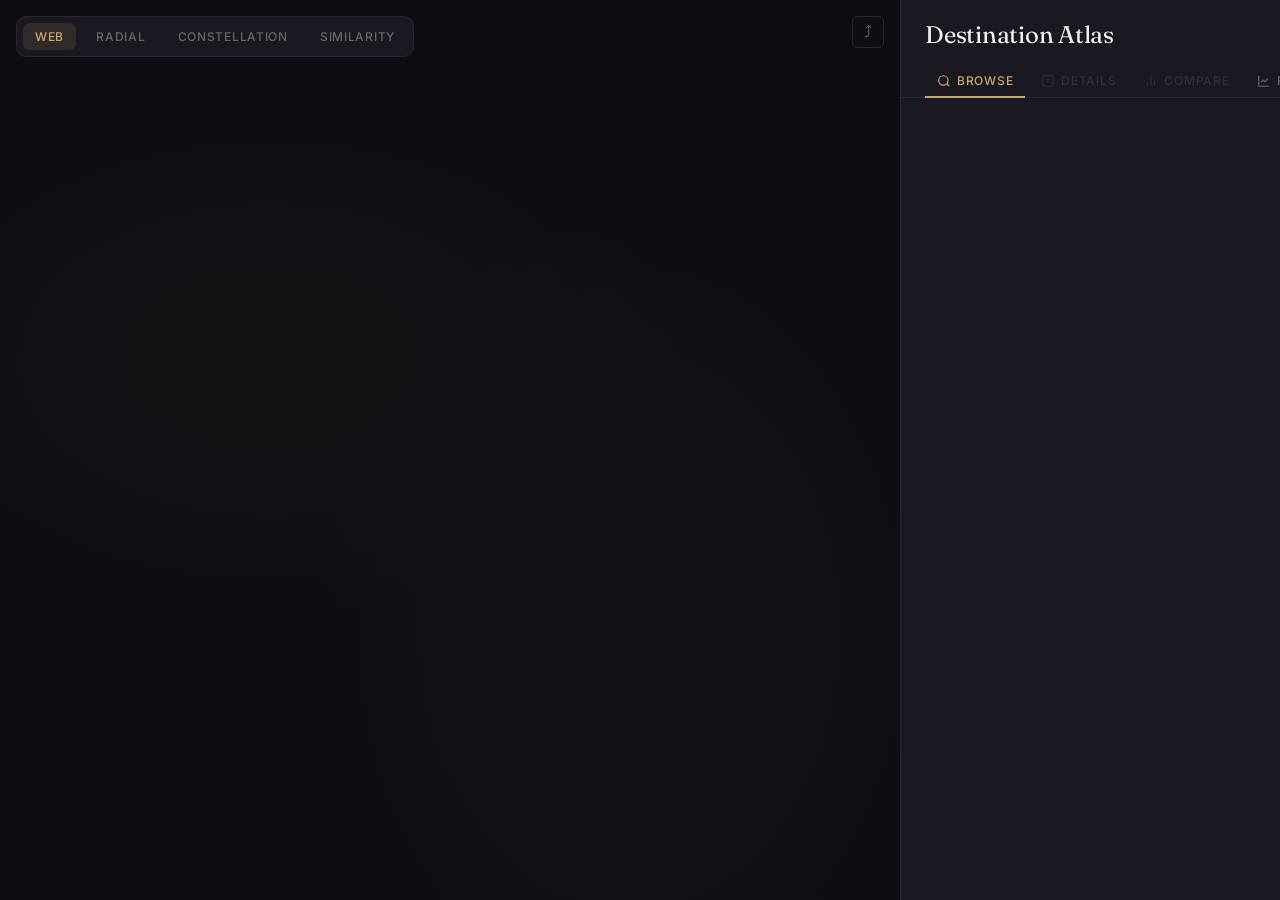
==== commit 58b5268c: "Add files via upload" ====
--- a/index.html
+++ b/index.html
@@ -1849,4 +1849,4 @@
   <!-- ── App Bootstrap ──────────────────────────────── -->
   <script type="module" src="js/main.js"></script>
 </body>
-</html>
+</html>
--- a/styles.css
+++ b/styles.css
@@ -0,0 +1,1034 @@
+@import url('https://fonts.googleapis.com/css2?family=Fraunces:ital,opsz,wght@0,9..144,300..900;1,9..144,300..900&family=Inter:wght@300;400;500;600&family=JetBrains+Mono:wght@400;500&display=swap');
+
+/* ── Design Tokens ─────────────────────────────────────────────────── */
+:root {
+  --bg-base:        #0e0d12;
+  --bg-elevated:    #1a1820;
+  --bg-recessed:    #08070b;
+  --border-subtle:  #2a2734;
+  --border-strong:  #3d3949;
+
+  --text-primary:   #f4f1e8;
+  --text-secondary: #a8a39a;
+  --text-muted:     #6b6760;
+
+  --accent-primary: #c9a96e;
+  --accent-hover:   #d9bb7e;
+  --accent-dim:     #8a7448;
+  --accent-glow:    rgba(201, 169, 110, 0.15);
+
+  --theme-nature:   #8aa17b;
+  --theme-urban:    #b5a394;
+  --theme-cultural: #c97d6f;
+  --theme-aquatic:  #7da3b5;
+  --theme-adventure:#a96f6f;
+  --theme-culinary: #c9a96e;
+  --theme-wellness: #9d8fa8;
+
+  --positive:       #8aa17b;
+  --negative:       #a96f6f;
+  --neutral:        #6b6760;
+
+  --type-display-l: clamp(2rem, 3.5vw, 3.5rem);
+  --type-display-m: clamp(1.5rem, 2.25vw, 2.25rem);
+  --type-display-s: 1.5rem;
+  --type-body:      1rem;
+  --type-body-s:    0.875rem;
+  --type-caption:   0.75rem;
+  --type-mono:      0.875rem;
+
+  --ease-standard: cubic-bezier(0.4, 0.0, 0.2, 1);
+  --ease-arrival:  cubic-bezier(0.34, 1.56, 0.64, 1);
+  --dur-fast:      200ms;
+  --dur-mid:       400ms;
+  --dur-slow:      600ms;
+
+  --panel-width: 420px;
+  --radius-sm: 6px;
+  --radius-md: 10px;
+  --radius-lg: 16px;
+}
+
+@media (max-width: 1280px) { :root { --panel-width: 380px; } }
+
+/* ── Reset ──────────────────────────────────────────────────────────── */
+*, *::before, *::after { box-sizing: border-box; margin: 0; padding: 0; }
+html, body { height: 100%; overflow: hidden; }
+
+body {
+  background: var(--bg-base);
+  color: var(--text-primary);
+  font-family: 'Inter', system-ui, sans-serif;
+  font-size: var(--type-body);
+  display: flex;
+  height: 100vh;
+}
+
+/* ── Layout ─────────────────────────────────────────────────────────── */
+#graph-container {
+  flex: 1;
+  position: relative;
+  overflow: hidden;
+}
+
+#graph-canvas {
+  width: 100%;
+  height: 100%;
+}
+
+/* Topographic-style background grain */
+#graph-container::before {
+  content: '';
+  position: absolute;
+  inset: 0;
+  background:
+    radial-gradient(ellipse 80% 50% at 30% 40%, rgba(201,169,110,0.03) 0%, transparent 60%),
+    radial-gradient(ellipse 60% 80% at 70% 70%, rgba(125,163,181,0.04) 0%, transparent 60%);
+  pointer-events: none;
+  z-index: 0;
+}
+
+/* ── Graph Layout Toolbar ───────────────────────────────────────────── */
+#layout-toolbar {
+  position: absolute;
+  top: 16px;
+  left: 16px;
+  z-index: 10;
+  display: flex;
+  gap: 8px;
+  background: var(--bg-elevated);
+  border: 1px solid var(--border-subtle);
+  border-radius: var(--radius-md);
+  padding: 6px;
+}
+
+.layout-btn {
+  background: transparent;
+  border: none;
+  color: var(--text-muted);
+  font-family: 'Inter', sans-serif;
+  font-size: var(--type-caption);
+  font-weight: 500;
+  letter-spacing: 0.06em;
+  text-transform: uppercase;
+  padding: 6px 12px;
+  border-radius: var(--radius-sm);
+  cursor: pointer;
+  transition: color var(--dur-fast) var(--ease-standard),
+              background var(--dur-fast) var(--ease-standard);
+}
+.layout-btn:hover { color: var(--text-primary); background: var(--border-subtle); }
+.layout-btn.active {
+  color: var(--accent-primary);
+  background: rgba(201,169,110,0.12);
+}
+
+/* ── Side Panel ─────────────────────────────────────────────────────── */
+#side-panel {
+  width: var(--panel-width);
+  min-width: var(--panel-width);
+  background: var(--bg-elevated);
+  border-left: 1px solid var(--border-subtle);
+  display: flex;
+  flex-direction: column;
+  overflow: hidden;
+  position: relative;
+  z-index: 20;
+}
+
+/* Panel Header */
+#panel-header {
+  padding: 20px 24px 0;
+  border-bottom: 1px solid var(--border-subtle);
+  flex-shrink: 0;
+}
+
+#panel-title {
+  font-family: 'Fraunces', serif;
+  font-size: var(--type-display-s);
+  font-weight: 400;
+  font-optical-sizing: auto;
+  color: var(--text-primary);
+  letter-spacing: -0.01em;
+  margin-bottom: 16px;
+}
+
+/* Tab Bar */
+#tab-bar {
+  display: flex;
+  gap: 4px;
+  margin-bottom: -1px;
+}
+
+.tab-btn {
+  background: transparent;
+  border: none;
+  border-bottom: 2px solid transparent;
+  color: var(--text-muted);
+  font-family: 'Inter', sans-serif;
+  font-size: var(--type-caption);
+  font-weight: 500;
+  letter-spacing: 0.06em;
+  text-transform: uppercase;
+  padding: 8px 12px;
+  cursor: pointer;
+  transition: color var(--dur-fast) var(--ease-standard),
+              border-color var(--dur-fast) var(--ease-standard);
+  display: flex;
+  align-items: center;
+  gap: 6px;
+  white-space: nowrap;
+}
+.tab-btn:hover:not(:disabled) { color: var(--text-secondary); }
+.tab-btn.active {
+  color: var(--accent-primary);
+  border-bottom-color: var(--accent-primary);
+}
+.tab-btn:disabled {
+  opacity: 0.3;
+  cursor: not-allowed;
+}
+.tab-btn svg { width: 14px; height: 14px; flex-shrink: 0; }
+
+/* Panel Content */
+#panel-content {
+  flex: 1;
+  overflow-y: auto;
+  padding: 24px;
+  scrollbar-width: thin;
+  scrollbar-color: var(--border-strong) transparent;
+}
+#panel-content::-webkit-scrollbar { width: 4px; }
+#panel-content::-webkit-scrollbar-track { background: transparent; }
+#panel-content::-webkit-scrollbar-thumb { background: var(--border-strong); border-radius: 2px; }
+
+.tab-pane { display: none; }
+.tab-pane.active { display: block; }
+
+/* ── Typography Helpers ─────────────────────────────────────────────── */
+.display-l {
+  font-family: 'Fraunces', serif;
+  font-size: var(--type-display-l);
+  font-weight: 400;
+  font-optical-sizing: auto;
+  color: var(--accent-primary);
+  letter-spacing: -0.02em;
+  line-height: 1;
+}
+.display-m {
+  font-family: 'Fraunces', serif;
+  font-size: var(--type-display-m);
+  font-weight: 400;
+  color: var(--text-primary);
+  letter-spacing: -0.01em;
+  line-height: 1.2;
+}
+.section-label {
+  font-family: 'Inter', sans-serif;
+  font-size: var(--type-caption);
+  font-weight: 500;
+  letter-spacing: 0.08em;
+  text-transform: uppercase;
+  color: var(--text-muted);
+  margin-bottom: 12px;
+}
+.mono {
+  font-family: 'JetBrains Mono', 'Consolas', monospace;
+  font-size: var(--type-mono);
+  font-variant-numeric: tabular-nums;
+}
+
+/* ── Cards & Sections ───────────────────────────────────────────────── */
+.card {
+  background: var(--bg-recessed);
+  border: 1px solid var(--border-subtle);
+  border-radius: var(--radius-md);
+  padding: 16px;
+  margin-bottom: 16px;
+}
+.card-lg { padding: 20px; }
+
+.section { margin-bottom: 28px; }
+.section:last-child { margin-bottom: 0; }
+
+/* ── Metric Bars ────────────────────────────────────────────────────── */
+.metric-row {
+  display: flex;
+  align-items: center;
+  gap: 12px;
+  margin-bottom: 10px;
+}
+.metric-label {
+  font-size: var(--type-body-s);
+  color: var(--text-secondary);
+  width: 120px;
+  flex-shrink: 0;
+}
+.metric-bar-wrap {
+  flex: 1;
+  position: relative;
+  height: 4px;
+  background: var(--border-subtle);
+  border-radius: 2px;
+  overflow: visible;
+}
+.metric-bar-fill {
+  height: 100%;
+  border-radius: 2px;
+  background: var(--accent-primary);
+  transition: width var(--dur-slow) var(--ease-standard);
+}
+.metric-median-dot {
+  position: absolute;
+  top: -3px;
+  width: 2px;
+  height: 10px;
+  background: var(--border-strong);
+  border-radius: 1px;
+}
+.metric-val {
+  font-family: 'JetBrains Mono', monospace;
+  font-size: 0.8rem;
+  color: var(--text-muted);
+  width: 28px;
+  text-align: right;
+  flex-shrink: 0;
+}
+
+/* ── Score Display ──────────────────────────────────────────────────── */
+.score-display {
+  text-align: center;
+  padding: 20px;
+  background: var(--bg-recessed);
+  border-radius: var(--radius-md);
+  border: 1px solid var(--border-subtle);
+  margin-bottom: 20px;
+}
+.score-number {
+  font-family: 'Fraunces', serif;
+  font-size: 3.5rem;
+  font-weight: 400;
+  color: var(--accent-primary);
+  line-height: 1;
+  letter-spacing: -0.02em;
+}
+.score-label {
+  font-size: var(--type-caption);
+  color: var(--text-muted);
+  letter-spacing: 0.08em;
+  text-transform: uppercase;
+  margin-top: 6px;
+}
+
+/* ── Hero Image ─────────────────────────────────────────────────────── */
+.hero-image-wrap {
+  width: calc(100% + 48px);
+  margin: -24px -24px 24px;
+  height: 200px;
+  overflow: hidden;
+  position: relative;
+}
+.hero-image-wrap img {
+  width: 100%;
+  height: 100%;
+  object-fit: cover;
+  display: block;
+}
+.hero-credit {
+  position: absolute;
+  bottom: 6px;
+  right: 8px;
+  font-size: 0.65rem;
+  color: rgba(255,255,255,0.5);
+  font-family: 'Inter', sans-serif;
+}
+
+/* ── Cost Tier & Access Strip ───────────────────────────────────────── */
+.info-strip {
+  display: flex;
+  gap: 16px;
+  flex-wrap: wrap;
+  margin-bottom: 16px;
+}
+.info-chip {
+  display: flex;
+  align-items: center;
+  gap: 6px;
+  font-size: var(--type-body-s);
+  color: var(--text-secondary);
+}
+.cost-dots { display: flex; gap: 3px; }
+.cost-dot {
+  width: 8px; height: 8px;
+  border-radius: 50%;
+  background: var(--border-strong);
+}
+.cost-dot.filled { background: var(--accent-primary); }
+
+/* ── Sliders ────────────────────────────────────────────────────────── */
+.slider-row {
+  display: flex;
+  align-items: center;
+  gap: 12px;
+  margin-bottom: 12px;
+}
+.slider-label {
+  font-size: var(--type-body-s);
+  color: var(--text-secondary);
+  width: 130px;
+  flex-shrink: 0;
+  display: flex;
+  align-items: center;
+  gap: 4px;
+}
+.slider-label .inverted-note {
+  font-size: 0.65rem;
+  color: var(--text-muted);
+  font-style: italic;
+}
+.slider-wrap { flex: 1; }
+input[type="range"] {
+  -webkit-appearance: none;
+  appearance: none;
+  width: 100%;
+  height: 3px;
+  background: var(--border-strong);
+  border-radius: 2px;
+  outline: none;
+  cursor: pointer;
+}
+input[type="range"]::-webkit-slider-thumb {
+  -webkit-appearance: none;
+  width: 14px; height: 14px;
+  border-radius: 50%;
+  background: var(--accent-primary);
+  border: 2px solid var(--bg-elevated);
+  transition: transform var(--dur-fast) var(--ease-arrival);
+}
+input[type="range"]::-webkit-slider-thumb:hover { transform: scale(1.3); }
+input[type="range"]::-moz-range-thumb {
+  width: 14px; height: 14px;
+  border-radius: 50%;
+  background: var(--accent-primary);
+  border: 2px solid var(--bg-elevated);
+}
+.slider-val {
+  font-family: 'JetBrains Mono', monospace;
+  font-size: 0.8rem;
+  color: var(--accent-primary);
+  width: 20px;
+  text-align: right;
+  flex-shrink: 0;
+}
+
+/* ── Preset Buttons ─────────────────────────────────────────────────── */
+.preset-grid {
+  display: grid;
+  grid-template-columns: 1fr 1fr;
+  gap: 8px;
+  margin-bottom: 20px;
+}
+.preset-btn {
+  background: var(--bg-recessed);
+  border: 1px solid var(--border-subtle);
+  color: var(--text-secondary);
+  font-family: 'Inter', sans-serif;
+  font-size: var(--type-body-s);
+  padding: 8px 12px;
+  border-radius: var(--radius-sm);
+  cursor: pointer;
+  transition: border-color var(--dur-fast), color var(--dur-fast), background var(--dur-fast);
+  text-align: left;
+  display: flex;
+  align-items: center;
+  gap: 8px;
+}
+.preset-btn:hover {
+  border-color: var(--accent-dim);
+  color: var(--text-primary);
+  background: var(--accent-glow);
+}
+.preset-btn.active {
+  border-color: var(--accent-primary);
+  color: var(--accent-primary);
+  background: var(--accent-glow);
+}
+
+/* ── Leaderboard ────────────────────────────────────────────────────── */
+.lb-item {
+  display: flex;
+  align-items: center;
+  gap: 12px;
+  padding: 12px;
+  border-radius: var(--radius-sm);
+  border: 1px solid var(--border-subtle);
+  background: var(--bg-recessed);
+  margin-bottom: 8px;
+  cursor: pointer;
+  transition: border-color var(--dur-fast), transform var(--dur-fast);
+  position: relative;
+}
+.lb-item:hover { border-color: var(--accent-dim); transform: translateX(3px); }
+.lb-item.selected { border-color: var(--accent-primary); }
+.lb-rank {
+  font-family: 'Fraunces', serif;
+  font-size: 1.2rem;
+  color: var(--text-muted);
+  width: 24px;
+  text-align: center;
+  flex-shrink: 0;
+}
+.lb-thumb {
+  width: 40px; height: 40px;
+  border-radius: 50%;
+  object-fit: cover;
+  border: 2px solid var(--border-strong);
+  flex-shrink: 0;
+}
+.lb-info { flex: 1; min-width: 0; }
+.lb-name {
+  font-size: var(--type-body-s);
+  font-weight: 500;
+  color: var(--text-primary);
+  white-space: nowrap;
+  overflow: hidden;
+  text-overflow: ellipsis;
+}
+.lb-region { font-size: 0.75rem; color: var(--text-muted); }
+.lb-score-col { text-align: right; }
+.lb-score-num {
+  font-family: 'JetBrains Mono', monospace;
+  font-size: 1rem;
+  color: var(--accent-primary);
+  display: block;
+}
+.lb-sparkline { display: flex; gap: 2px; margin-top: 4px; justify-content: flex-end; }
+.sparkline-bar {
+  width: 6px;
+  border-radius: 2px;
+  flex-shrink: 0;
+}
+
+/* Rank transition animation */
+.lb-item { transition: border-color var(--dur-fast), transform var(--dur-fast), top var(--dur-mid) var(--ease-standard); }
+
+/* ── Filters ────────────────────────────────────────────────────────── */
+.filter-section { margin-bottom: 20px; }
+.filter-chips {
+  display: flex;
+  flex-wrap: wrap;
+  gap: 6px;
+  margin-top: 8px;
+}
+.chip {
+  padding: 4px 10px;
+  border-radius: 100px;
+  border: 1px solid var(--border-subtle);
+  font-size: 0.75rem;
+  color: var(--text-secondary);
+  cursor: pointer;
+  transition: all var(--dur-fast);
+  background: var(--bg-recessed);
+  user-select: none;
+}
+.chip:hover { border-color: var(--accent-dim); color: var(--text-primary); }
+.chip.active { border-color: var(--accent-primary); color: var(--accent-primary); background: var(--accent-glow); }
+.chip.off-peak { opacity: 0.5; border-style: dashed; }
+
+/* ── Compare Tab ────────────────────────────────────────────────────── */
+.compare-placeholder {
+  text-align: center;
+  padding: 48px 24px;
+  color: var(--text-muted);
+  font-size: var(--type-body-s);
+}
+.compare-thumbs {
+  display: flex;
+  gap: 8px;
+  margin-bottom: 20px;
+  flex-wrap: wrap;
+}
+.compare-thumb-item {
+  display: flex;
+  align-items: center;
+  gap: 8px;
+  padding: 8px 12px;
+  background: var(--bg-recessed);
+  border-radius: var(--radius-sm);
+  border: 1px solid var(--border-subtle);
+  flex: 1;
+  min-width: 120px;
+}
+.compare-thumb-item img {
+  width: 32px; height: 32px;
+  border-radius: 50%;
+  object-fit: cover;
+}
+.compare-thumb-name { font-size: 0.78rem; color: var(--text-primary); flex: 1; }
+.compare-thumb-remove {
+  background: none; border: none;
+  color: var(--text-muted); cursor: pointer;
+  padding: 0; font-size: 1rem;
+  transition: color var(--dur-fast);
+}
+.compare-thumb-remove:hover { color: var(--negative); }
+
+/* ── Browse Tab ─────────────────────────────────────────────────────── */
+.search-wrap {
+  position: relative;
+  margin-bottom: 20px;
+}
+.search-wrap input {
+  width: 100%;
+  background: var(--bg-recessed);
+  border: 1px solid var(--border-subtle);
+  border-radius: var(--radius-md);
+  color: var(--text-primary);
+  font-family: 'Inter', sans-serif;
+  font-size: var(--type-body);
+  padding: 10px 16px 10px 40px;
+  outline: none;
+  transition: border-color var(--dur-fast);
+}
+.search-wrap input:focus { border-color: var(--accent-dim); }
+.search-wrap input::placeholder { color: var(--text-muted); }
+.search-icon {
+  position: absolute;
+  left: 12px;
+  top: 50%;
+  transform: translateY(-50%);
+  color: var(--text-muted);
+  pointer-events: none;
+}
+.autocomplete-list {
+  position: absolute;
+  top: calc(100% + 4px);
+  left: 0; right: 0;
+  background: var(--bg-elevated);
+  border: 1px solid var(--border-strong);
+  border-radius: var(--radius-md);
+  overflow: hidden;
+  z-index: 100;
+  box-shadow: 0 8px 24px rgba(0,0,0,0.4);
+  display: none;
+}
+.autocomplete-list.visible { display: block; }
+.autocomplete-item {
+  padding: 10px 16px;
+  cursor: pointer;
+  font-size: var(--type-body-s);
+  color: var(--text-secondary);
+  transition: background var(--dur-fast), color var(--dur-fast);
+  display: flex;
+  align-items: center;
+  gap: 10px;
+}
+.autocomplete-item:hover { background: var(--border-subtle); color: var(--text-primary); }
+
+/* ── Why It Ranks Section ───────────────────────────────────────────── */
+.why-section { margin-top: 20px; }
+.why-bar {
+  display: flex;
+  align-items: center;
+  gap: 10px;
+  margin-bottom: 8px;
+  font-size: var(--type-body-s);
+}
+.why-bar-label { width: 100px; color: var(--text-secondary); flex-shrink: 0; }
+.why-bar-track {
+  flex: 1;
+  height: 4px;
+  background: var(--border-subtle);
+  border-radius: 2px;
+  overflow: hidden;
+}
+.why-bar-fill { height: 100%; border-radius: 2px; }
+.why-bar-fill.positive { background: var(--positive); }
+.why-bar-fill.negative { background: var(--negative); }
+.why-bar-val {
+  font-family: 'JetBrains Mono', monospace;
+  font-size: 0.75rem;
+  color: var(--text-muted);
+  width: 36px;
+  text-align: right;
+}
+.suggestion-text {
+  font-size: var(--type-body-s);
+  color: var(--text-muted);
+  font-style: italic;
+  margin-top: 12px;
+  padding: 10px;
+  background: var(--bg-recessed);
+  border-radius: var(--radius-sm);
+  border-left: 2px solid var(--accent-dim);
+}
+
+/* ── Tooltip ────────────────────────────────────────────────────────── */
+#graph-tooltip {
+  position: fixed;
+  background: var(--bg-elevated);
+  border: 1px solid var(--border-strong);
+  border-radius: var(--radius-sm);
+  padding: 10px 14px;
+  pointer-events: none;
+  z-index: 200;
+  opacity: 0;
+  transition: opacity var(--dur-fast) var(--ease-standard);
+  max-width: 220px;
+  box-shadow: 0 4px 16px rgba(0,0,0,0.4);
+}
+#graph-tooltip.visible { opacity: 1; }
+.tooltip-name {
+  font-family: 'Fraunces', serif;
+  font-size: 1rem;
+  font-weight: 500;
+  color: var(--text-primary);
+  margin-bottom: 4px;
+}
+.tooltip-sub { font-size: 0.78rem; color: var(--text-secondary); margin-bottom: 4px; }
+.tooltip-evidence { font-size: 0.72rem; color: var(--text-muted); font-style: italic; }
+.tooltip-weight {
+  font-family: 'JetBrains Mono', monospace;
+  font-size: 0.78rem;
+  color: var(--accent-primary);
+  margin-top: 4px;
+}
+.cost-tier-dots { display: flex; gap: 3px; margin-top: 4px; }
+
+/* ── Fullscreen Compare Overlay ─────────────────────────────────────── */
+#compare-overlay {
+  position: fixed;
+  inset: 0;
+  background: rgba(8,7,11,0.95);
+  z-index: 300;
+  display: none;
+  flex-direction: column;
+  overflow: auto;
+}
+#compare-overlay.visible { display: flex; }
+#compare-overlay-inner {
+  max-width: 1100px;
+  margin: 0 auto;
+  padding: 40px 32px;
+  width: 100%;
+}
+#compare-overlay-header {
+  display: flex;
+  align-items: center;
+  justify-content: space-between;
+  margin-bottom: 32px;
+}
+#compare-overlay-header h2 {
+  font-family: 'Fraunces', serif;
+  font-size: var(--type-display-m);
+  color: var(--text-primary);
+}
+.close-overlay-btn {
+  background: var(--bg-elevated);
+  border: 1px solid var(--border-subtle);
+  color: var(--text-secondary);
+  font-size: 1.2rem;
+  width: 36px; height: 36px;
+  border-radius: 50%;
+  cursor: pointer;
+  display: flex;
+  align-items: center;
+  justify-content: center;
+  transition: all var(--dur-fast);
+}
+.close-overlay-btn:hover { border-color: var(--negative); color: var(--negative); }
+
+.compare-dest-row {
+  display: flex;
+  gap: 16px;
+  margin-bottom: 32px;
+  flex-wrap: wrap;
+}
+.compare-dest-card {
+  flex: 1;
+  min-width: 200px;
+  background: var(--bg-elevated);
+  border: 1px solid var(--border-subtle);
+  border-radius: var(--radius-md);
+  overflow: hidden;
+  position: relative;
+}
+.compare-dest-card img {
+  width: 100%; height: 120px;
+  object-fit: cover;
+  display: block;
+}
+.compare-dest-card-body { padding: 12px; }
+.compare-dest-card-name {
+  font-family: 'Fraunces', serif;
+  font-size: 1.1rem;
+  color: var(--text-primary);
+}
+.compare-dest-card-region { font-size: 0.78rem; color: var(--text-muted); }
+
+/* Radar chart */
+#radar-container {
+  display: flex;
+  justify-content: center;
+  margin-bottom: 32px;
+}
+#radar-container svg { overflow: visible; }
+.radar-axis-label {
+  font-family: 'Inter', sans-serif;
+  font-size: 11px;
+  fill: var(--text-muted);
+}
+.radar-polygon { fill-opacity: 0.18; stroke-width: 2; }
+.radar-point { r: 4; }
+
+/* Metric diff table */
+.diff-table {
+  width: 100%;
+  border-collapse: collapse;
+  margin-bottom: 32px;
+  font-size: var(--type-body-s);
+}
+.diff-table th {
+  font-family: 'Inter', sans-serif;
+  font-size: var(--type-caption);
+  letter-spacing: 0.06em;
+  text-transform: uppercase;
+  color: var(--text-muted);
+  padding: 8px 12px;
+  border-bottom: 1px solid var(--border-subtle);
+  text-align: left;
+}
+.diff-table td {
+  padding: 8px 12px;
+  border-bottom: 1px solid var(--border-subtle);
+  color: var(--text-secondary);
+}
+.diff-table tr:hover td { background: var(--bg-elevated); }
+.diff-cell-best { color: var(--positive) !important; font-weight: 500; }
+.diff-cell-worst { color: var(--negative) !important; }
+.diff-cell-mono { font-family: 'JetBrains Mono', monospace; font-size: 0.8rem; }
+
+/* Trait overlap */
+.overlap-section { margin-bottom: 32px; }
+.overlap-grid { display: flex; gap: 16px; flex-wrap: wrap; }
+.overlap-col { flex: 1; min-width: 140px; }
+.overlap-col-title { font-size: var(--type-caption); color: var(--text-muted); text-transform: uppercase; letter-spacing: 0.06em; margin-bottom: 8px; }
+.trait-chip {
+  display: inline-flex;
+  align-items: center;
+  gap: 4px;
+  padding: 3px 8px;
+  border-radius: 100px;
+  font-size: 0.72rem;
+  margin: 3px 2px;
+  border: 1px solid var(--border-subtle);
+  color: var(--text-secondary);
+}
+
+/* Verdict */
+.verdict-text {
+  background: var(--bg-elevated);
+  border-left: 3px solid var(--accent-primary);
+  padding: 16px 20px;
+  border-radius: 0 var(--radius-sm) var(--radius-sm) 0;
+  font-size: var(--type-body-s);
+  color: var(--text-secondary);
+  line-height: 1.7;
+  font-style: italic;
+}
+
+/* ── Lasso Select ───────────────────────────────────────────────────── */
+#lasso-rect {
+  fill: rgba(201,169,110,0.08);
+  stroke: var(--accent-primary);
+  stroke-width: 1;
+  stroke-dasharray: 4 3;
+  pointer-events: none;
+}
+
+/* ── Buttons ────────────────────────────────────────────────────────── */
+.btn-primary {
+  background: var(--accent-primary);
+  color: var(--bg-base);
+  border: none;
+  padding: 10px 20px;
+  border-radius: var(--radius-sm);
+  font-family: 'Inter', sans-serif;
+  font-size: var(--type-body-s);
+  font-weight: 600;
+  cursor: pointer;
+  transition: background var(--dur-fast);
+  letter-spacing: 0.02em;
+}
+.btn-primary:hover { background: var(--accent-hover); }
+
+.btn-ghost {
+  background: transparent;
+  color: var(--text-secondary);
+  border: 1px solid var(--border-subtle);
+  padding: 8px 16px;
+  border-radius: var(--radius-sm);
+  font-family: 'Inter', sans-serif;
+  font-size: var(--type-body-s);
+  cursor: pointer;
+  transition: all var(--dur-fast);
+}
+.btn-ghost:hover { border-color: var(--accent-dim); color: var(--text-primary); }
+
+.btn-icon {
+  background: transparent;
+  border: 1px solid var(--border-subtle);
+  color: var(--text-muted);
+  width: 32px; height: 32px;
+  border-radius: var(--radius-sm);
+  display: flex; align-items: center; justify-content: center;
+  cursor: pointer;
+  transition: all var(--dur-fast);
+  font-size: 1rem;
+}
+.btn-icon:hover { border-color: var(--accent-dim); color: var(--accent-primary); }
+
+/* ── Share Button ───────────────────────────────────────────────────── */
+#share-btn {
+  position: absolute;
+  top: 16px;
+  right: 16px;
+  z-index: 10;
+}
+
+/* ── Graph SVG Styles ───────────────────────────────────────────────── */
+.node-dest {
+  cursor: pointer;
+  stroke-width: 2.5px;
+}
+.node-dest:hover { stroke-width: 4px; }
+.node-trait { cursor: default; }
+.node-trait.tier-theme { stroke-width: 2px; }
+.node-trait.tier-sub { stroke-width: 1.5px; }
+.node-trait.tier-specific { stroke-width: 1px; }
+
+.link-dest-trait {
+  stroke-opacity: 0.4;
+  fill: none;
+}
+.link-dest-trait.highlighted { stroke-opacity: 1 !important; }
+.link-trait-trait {
+  stroke-dasharray: 3 3;
+  stroke-opacity: 0.25;
+  fill: none;
+}
+
+.node-label-dest {
+  fill: var(--text-primary);
+  font-family: 'Fraunces', serif;
+  font-weight: 500;
+  pointer-events: none;
+  text-anchor: middle;
+  paint-order: stroke;
+  stroke: var(--bg-base);
+  stroke-width: 3px;
+}
+.node-label-trait {
+  fill: var(--text-secondary);
+  font-family: 'Inter', sans-serif;
+  font-size: 10px;
+  pointer-events: none;
+  text-anchor: middle;
+  paint-order: stroke;
+  stroke: var(--bg-base);
+  stroke-width: 2px;
+}
+
+/* ── Surprise Button ────────────────────────────────────────────────── */
+.surprise-btn {
+  width: 100%;
+  background: var(--bg-recessed);
+  border: 1px dashed var(--border-strong);
+  color: var(--text-muted);
+  padding: 12px;
+  border-radius: var(--radius-md);
+  cursor: pointer;
+  font-family: 'Inter', sans-serif;
+  font-size: var(--type-body-s);
+  transition: all var(--dur-fast);
+  display: flex;
+  align-items: center;
+  justify-content: center;
+  gap: 8px;
+}
+.surprise-btn:hover { border-color: var(--accent-dim); color: var(--text-primary); }
+
+/* ── Saved Trips ────────────────────────────────────────────────────── */
+.saved-trip-item {
+  display: flex;
+  align-items: center;
+  justify-content: space-between;
+  padding: 10px 12px;
+  background: var(--bg-recessed);
+  border: 1px solid var(--border-subtle);
+  border-radius: var(--radius-sm);
+  margin-bottom: 8px;
+  cursor: pointer;
+}
+.saved-trip-item:hover { border-color: var(--accent-dim); }
+.saved-trip-name { font-size: var(--type-body-s); color: var(--text-primary); }
+.saved-trip-meta { font-size: 0.72rem; color: var(--text-muted); }
+
+/* ── Trait Tab ──────────────────────────────────────────────────────── */
+.trait-dest-row {
+  display: flex;
+  align-items: center;
+  justify-content: space-between;
+  padding: 8px 12px;
+  border-radius: var(--radius-sm);
+  margin-bottom: 6px;
+  background: var(--bg-recessed);
+  border: 1px solid var(--border-subtle);
+  cursor: pointer;
+}
+.trait-dest-row:hover { border-color: var(--accent-dim); }
+.trait-dest-row-name { font-size: var(--type-body-s); color: var(--text-primary); }
+.trait-weight-bar-wrap { flex: 1; margin: 0 12px; height: 3px; background: var(--border-subtle); border-radius: 2px; overflow: hidden; }
+.trait-weight-bar { height: 100%; background: var(--accent-primary); border-radius: 2px; }
+.trait-weight-val { font-family: 'JetBrains Mono', monospace; font-size: 0.72rem; color: var(--text-muted); width: 30px; text-align: right; }
+
+/* ── Focus Indicators ───────────────────────────────────────────────── */
+:focus-visible {
+  outline: 2px solid var(--accent-dim);
+  outline-offset: 2px;
+}
+button:focus-visible, input:focus-visible { outline: 2px solid var(--accent-dim); outline-offset: 2px; }
+
+/* ── Reduced Motion ─────────────────────────────────────────────────── */
+@media (prefers-reduced-motion: reduce) {
+  *, *::before, *::after {
+    transition-duration: 0.01ms !important;
+    animation-duration: 0.01ms !important;
+  }
+}
+
+/* ── Bottom Drawer (small screens) ─────────────────────────────────── */
+@media (max-width: 900px) {
+  body { flex-direction: column; }
+  #graph-container { flex: 1; min-height: 50vh; }
+  #side-panel {
+    width: 100%;
+    min-width: unset;
+    height: 50vh;
+    border-left: none;
+    border-top: 1px solid var(--border-subtle);
+  }
+}
+
+/* ── Scrollbar ──────────────────────────────────────────────────────── */
+* { scrollbar-width: thin; scrollbar-color: var(--border-strong) transparent; }
+*::-webkit-scrollbar { width: 4px; height: 4px; }
+*::-webkit-scrollbar-track { background: transparent; }
+*::-webkit-scrollbar-thumb { background: var(--border-strong); border-radius: 2px; }
+
+/* ── Range Slider Track for Firefox ────────────────────────────────── */
+input[type="range"]::-moz-range-track {
+  height: 3px;
+  background: var(--border-strong);
+  border-radius: 2px;
+}
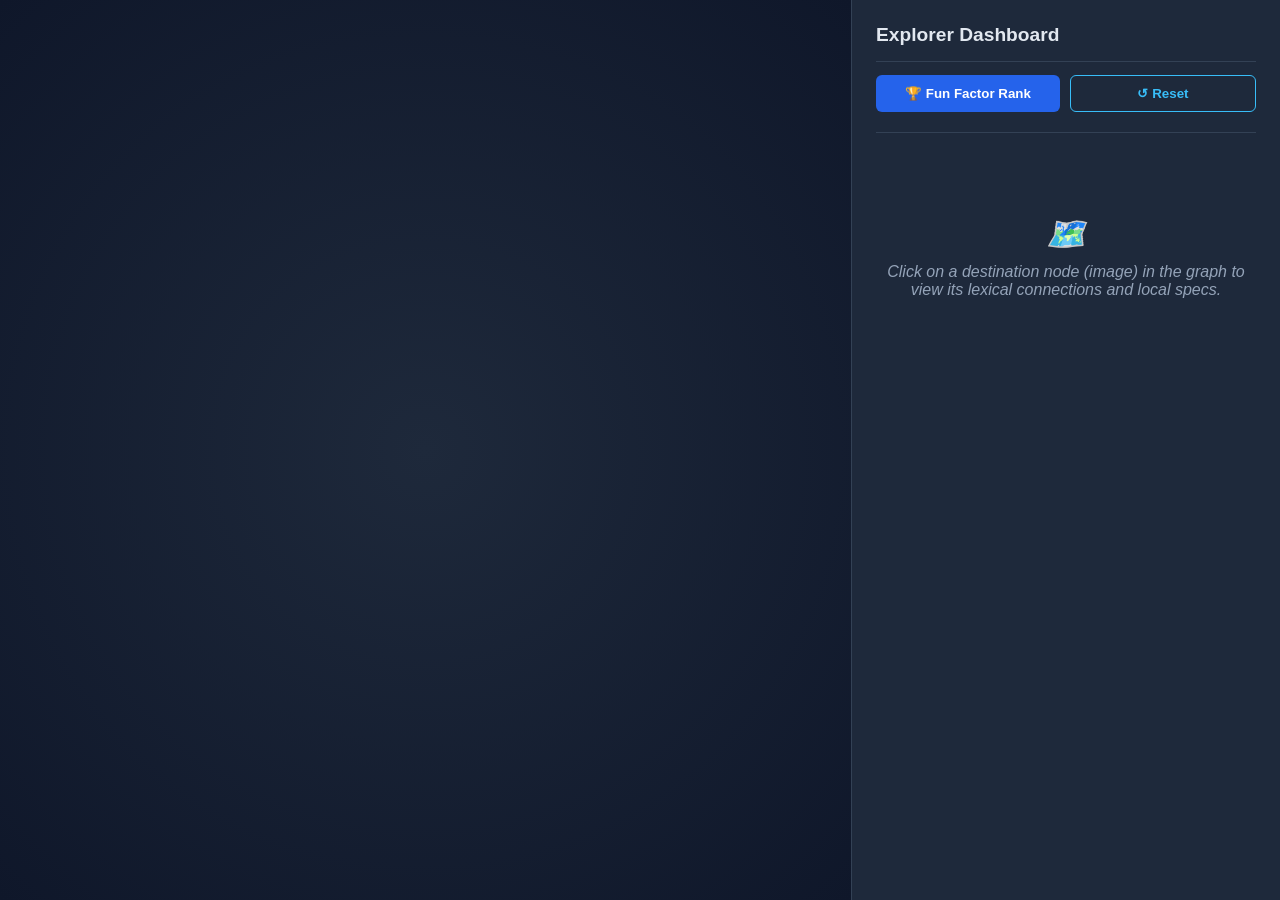
==== commit 89a97afd: "Update print statement from 'Hello' to 'Goodbye'" ====
--- a/index.html
+++ b/index.html
@@ -1,1852 +1,366 @@
 <!DOCTYPE html>
 <html lang="en">
 <head>
-  <meta charset="UTF-8">
-  <meta name="viewport" content="width=device-width, initial-scale=1.0">
-  <title>Destination Atlas</title>
-
-  <!-- Inline data — no fetch needed for file:// -->
-  <script type="application/json" id="data-destinations">[
-  {
-    "id": "banff-np",
-    "name": "Banff National Park",
-    "region": { "country": "Canada", "subdivision": "Alberta", "continent": "North America" },
-    "coordinates": { "lat": 51.4968, "lon": -115.9281 },
-    "elevation_m": 1383,
-    "climate_zone": "subarctic / alpine",
-    "best_seasons": ["summer", "winter"],
-    "shoulder_seasons": ["late spring", "early fall"],
-    "cost_tier": 3,
-    "cost_notes": "Park pass required; lodging in the town of Banff is mid-range but surges in ski and summer windows.",
-    "access": { "nearest_major_airport": "YYC", "flight_access_score": 4, "visa_difficulty": 1 },
-    "languages": ["English", "French"],
-    "currency": "CAD",
-    "image": {
-      "url": "https://images.unsplash.com/photo-1508193638397-1c4234db14d8?w=800&h=600&fit=crop&auto=format&q=80",
-      "credit": "Luca Bravo / Unsplash",
-      "alt": "Turquoise waters of Moraine Lake surrounded by snow-capped Rocky Mountain peaks"
-    },
-    "summary": "A UNESCO World Heritage mountain park with turquoise glacier lakes, thermal hot springs, and wolf sightings before breakfast. The town of Banff is ski-lodge cozy but can feel like a theme park in peak season.",
-    "signature_experiences": [
-      "Sunrise at Moraine Lake with the Valley of the Ten Peaks",
-      "Icefields Parkway drive to Jasper — 230km of continuous mountain spectacle",
-      "Banff Upper Hot Springs soak after a full day on the trails"
-    ],
-    "caveats": [
-      "Lake Louise and Moraine Lake require timed-entry reservations June–September; book months ahead.",
-      "A vehicle is essential for most trailheads — the town is walkable but the park is not."
-    ],
-    "metrics": {
-      "food_scene": 3.5,
-      "cultural_depth": 3.0,
-      "outdoor_access": 5.0,
-      "nightlife": 2.5,
-      "shopping": 3.0,
-      "family_friendly": 4.5,
-      "romance": 4.5,
-      "adventure": 4.8,
-      "off_season_viability": 3.5,
-      "photography": 4.9,
-      "crowd_pressure": 3.8,
-      "value_for_money": 3.0
-    },
-    "tags": ["banff", "canadian-rockies", "national-park"]
-  },
-  {
-    "id": "olympic-np",
-    "name": "Olympic National Park",
-    "region": { "country": "United States", "subdivision": "Washington", "continent": "North America" },
-    "coordinates": { "lat": 47.8021, "lon": -123.6044 },
-    "elevation_m": 0,
-    "climate_zone": "oceanic / temperate rainforest",
-    "best_seasons": ["summer"],
-    "shoulder_seasons": ["late spring", "early fall"],
-    "cost_tier": 2,
-    "cost_notes": "Park entry fee is modest; lodging in Port Angeles or Sequim is affordable.",
-    "access": { "nearest_major_airport": "SEA", "flight_access_score": 4, "visa_difficulty": 1 },
-    "languages": ["English"],
-    "currency": "USD",
-    "image": {
-      "url": "https://images.unsplash.com/photo-1551525212-a1dc18871978?w=800&h=600&fit=crop&auto=format&q=80",
-      "credit": "Jonatan Pie / Unsplash",
-      "alt": "Moss-draped old-growth trees in the Hoh Rain Forest under diffuse green light"
-    },
-    "summary": "Three ecosystems in one park: temperate rainforest dripping with moss, a rugged Pacific coastline, and alpine meadows above the treeline. Not many places on Earth offer that range within a day's drive.",
-    "signature_experiences": [
-      "Hoh Rain Forest Hall of Mosses — an otherworldly half-mile loop",
-      "Ruby Beach at low tide, with sea stacks rising from mist",
-      "Hurricane Ridge meadows in July when the wildflowers are unreasonable"
-    ],
-    "caveats": [
-      "Weather is reliably unpredictable; bring full rain gear even in July.",
-      "Few services inside the park — fuel up and stock food in Port Angeles."
-    ],
-    "metrics": {
-      "food_scene": 2.5,
-      "cultural_depth": 2.0,
-      "outdoor_access": 5.0,
-      "nightlife": 1.5,
-      "shopping": 2.0,
-      "family_friendly": 4.2,
-      "romance": 4.0,
-      "adventure": 4.3,
-      "off_season_viability": 2.5,
-      "photography": 4.7,
-      "crowd_pressure": 2.5,
-      "value_for_money": 4.0
-    },
-    "tags": ["olympic", "rainforest", "pacific-northwest"]
-  },
-  {
-    "id": "grand-canyon",
-    "name": "Grand Canyon",
-    "region": { "country": "United States", "subdivision": "Arizona", "continent": "North America" },
-    "coordinates": { "lat": 36.1069, "lon": -112.1129 },
-    "elevation_m": 2099,
-    "climate_zone": "semi-arid high desert",
-    "best_seasons": ["spring", "fall"],
-    "shoulder_seasons": ["winter"],
-    "cost_tier": 2,
-    "cost_notes": "Park entry is cheap; rim lodges are pricey but accessible alternatives exist in Williams or Flagstaff.",
-    "access": { "nearest_major_airport": "PHX", "flight_access_score": 4, "visa_difficulty": 1 },
-    "languages": ["English"],
-    "currency": "USD",
-    "image": {
-      "url": "https://images.unsplash.com/photo-1474044159687-1ee9f3a51722?w=800&h=600&fit=crop&auto=format&q=80",
-      "credit": "David Kovalenko / Unsplash",
-      "alt": "Layered canyon walls at sunrise, shadows moving across a mile-deep geological cross-section"
-    },
-    "summary": "One of those rare places that actually exceeds the photographs. A mile deep, eighteen miles wide, and 5 million years of geological storytelling — and that's before you descend into it.",
-    "signature_experiences": [
-      "Rim Trail sunrise from Mather Point before crowds arrive",
-      "Bright Angel Trail descent to Indian Garden oasis (spring/fall only)",
-      "Colorado River rafting through the inner gorge — multi-day commitment, worth every day"
-    ],
-    "caveats": [
-      "South Rim is massively crowded May–September; consider North Rim for solitude (closed Nov–mid-May).",
-      "Inner canyon hiking in summer is genuinely dangerous — July temps at the bottom regularly top 43°C."
-    ],
-    "metrics": {
-      "food_scene": 2.5,
-      "cultural_depth": 3.2,
-      "outdoor_access": 5.0,
-      "nightlife": 1.5,
-      "shopping": 2.0,
-      "family_friendly": 3.8,
-      "romance": 4.0,
-      "adventure": 4.5,
-      "off_season_viability": 3.5,
-      "photography": 5.0,
-      "crowd_pressure": 4.2,
-      "value_for_money": 3.5
-    },
-    "tags": ["grand-canyon", "arizona", "national-park"]
-  },
-  {
-    "id": "badlands-np",
-    "name": "Badlands National Park",
-    "region": { "country": "United States", "subdivision": "South Dakota", "continent": "North America" },
-    "coordinates": { "lat": 43.8554, "lon": -102.3397 },
-    "elevation_m": 744,
-    "climate_zone": "semi-arid harsh continental",
-    "best_seasons": ["spring", "fall"],
-    "shoulder_seasons": ["winter"],
-    "cost_tier": 1,
-    "cost_notes": "One of the most affordable national parks; the Badlands Loop Road is free once inside.",
-    "access": { "nearest_major_airport": "RAP", "flight_access_score": 2, "visa_difficulty": 1 },
-    "languages": ["English"],
-    "currency": "USD",
-    "image": {
-      "url": "https://images.unsplash.com/photo-1570447571776-a46f66a95fb7?w=800&h=600&fit=crop&auto=format&q=80",
-      "credit": "Biegun Wschodni / Unsplash",
-      "alt": "Pink and cream badlands spires at dusk under a vast prairie sky"
-    },
-    "summary": "Moon-on-Earth geology layered in pink and cream, with bison and bighorn sheep sharing the grasslands. Genuinely remote and genuinely strange — this is not a crowd-pleaser but it rewards the curious.",
-    "signature_experiences": [
-      "Notch Trail above the badlands formations at dawn",
-      "Night sky at Conata Picnic Area — minimal light pollution, maximum Milky Way",
-      "Roberts Prairie Dog Town — an entire city-state of rodents"
-    ],
-    "caveats": [
-      "Extremely limited dining and lodging inside the park — base in Wall or Rapid City.",
-      "Summer lightning and hailstorms arrive fast and without warning."
-    ],
-    "metrics": {
-      "food_scene": 1.5,
-      "cultural_depth": 2.5,
-      "outdoor_access": 4.5,
-      "nightlife": 1.0,
-      "shopping": 1.5,
-      "family_friendly": 3.5,
-      "romance": 3.0,
-      "adventure": 3.8,
-      "off_season_viability": 2.5,
-      "photography": 4.6,
-      "crowd_pressure": 1.8,
-      "value_for_money": 4.5
-    },
-    "tags": ["badlands", "south-dakota", "national-park"]
-  },
-  {
-    "id": "coeur-dalene",
-    "name": "Coeur d'Alene",
-    "region": { "country": "United States", "subdivision": "Idaho", "continent": "North America" },
-    "coordinates": { "lat": 47.6777, "lon": -116.7805 },
-    "elevation_m": 702,
-    "climate_zone": "humid continental semi-arid",
-    "best_seasons": ["summer"],
-    "shoulder_seasons": ["spring", "fall"],
-    "cost_tier": 2,
-    "cost_notes": "Resort area has premium lodging; surrounding areas offer affordable alternatives.",
-    "access": { "nearest_major_airport": "GEG", "flight_access_score": 3, "visa_difficulty": 1 },
-    "languages": ["English"],
-    "currency": "USD",
-    "image": {
-      "url": "https://images.unsplash.com/photo-1567101343588-9a8f3b0d7ba4?w=800&h=600&fit=crop&auto=format&q=80",
-      "credit": "Tim Peterson / Unsplash",
-      "alt": "Deep blue lake reflecting pine-covered hills on a calm summer morning"
-    },
-    "summary": "An inland sea in the Idaho panhandle — the lake is impossibly blue, the resort strip is festive without being crass, and you're a short drive from some of the country's least-discovered mountain terrain.",
-    "signature_experiences": [
-      "Lake cruise on the Coeur d'Alene Resort dinner boat at sunset",
-      "Tubbs Hill trail loop above the water — free, short, consistently beautiful",
-      "Rafting the Spokane River below Post Falls Dam"
-    ],
-    "caveats": [
-      "The resort area gets congested on summer weekends — midweek visits are significantly better.",
-      "Limited public transit; a car is essential for anything beyond the downtown strip."
-    ],
-    "metrics": {
-      "food_scene": 3.2,
-      "cultural_depth": 2.0,
-      "outdoor_access": 4.2,
-      "nightlife": 2.8,
-      "shopping": 3.0,
-      "family_friendly": 4.5,
-      "romance": 4.0,
-      "adventure": 3.8,
-      "off_season_viability": 2.5,
-      "photography": 4.2,
-      "crowd_pressure": 2.0,
-      "value_for_money": 3.8
-    },
-    "tags": ["coeur-dalene", "idaho", "lake"]
-  },
-  {
-    "id": "sedona",
-    "name": "Sedona",
-    "region": { "country": "United States", "subdivision": "Arizona", "continent": "North America" },
-    "coordinates": { "lat": 34.8697, "lon": -111.7610 },
-    "elevation_m": 1326,
-    "climate_zone": "semi-arid high desert",
-    "best_seasons": ["spring", "fall"],
-    "shoulder_seasons": ["winter"],
-    "cost_tier": 3,
-    "cost_notes": "Accommodation prices have surged; midweek and shoulder months offer better value.",
-    "access": { "nearest_major_airport": "PHX", "flight_access_score": 3, "visa_difficulty": 1 },
-    "languages": ["English"],
-    "currency": "USD",
-    "image": {
-      "url": "https://images.unsplash.com/photo-1558618666-fcd25c85cd64?w=800&h=600&fit=crop&auto=format&q=80",
-      "credit": "David McEachan / Unsplash",
-      "alt": "Red sandstone buttes glowing amber-gold at sunrise under a deep blue desert sky"
-    },
-    "summary": "Red rock formations that glow amber at dawn and rose-gold at dusk, ringed by over 200 miles of trails. The wellness industry has colonized it — but strip away the vortex tours and it's genuinely beautiful terrain.",
-    "signature_experiences": [
-      "Bell Rock and Courthouse Butte loop at sunrise — arrive before the lot fills",
-      "West Fork trail through Oak Creek Canyon, early autumn for color",
-      "Airport Mesa stargazing after dark — surprisingly dark for a tourist town"
-    ],
-    "caveats": [
-      "SR 179 through the Village of Oak Creek is brutal gridlock on weekends; park at trailheads the night before.",
-      "Wellness-tourism markup is real — verify prices for any spa or tour before booking."
-    ],
-    "metrics": {
-      "food_scene": 3.5,
-      "cultural_depth": 2.8,
-      "outdoor_access": 4.8,
-      "nightlife": 2.0,
-      "shopping": 3.5,
-      "family_friendly": 3.5,
-      "romance": 4.5,
-      "adventure": 4.5,
-      "off_season_viability": 4.0,
-      "photography": 5.0,
-      "crowd_pressure": 3.5,
-      "value_for_money": 3.2
-    },
-    "tags": ["sedona", "arizona", "red-rocks"]
-  },
-  {
-    "id": "new-orleans",
-    "name": "New Orleans",
-    "region": { "country": "United States", "subdivision": "Louisiana", "continent": "North America" },
-    "coordinates": { "lat": 29.9511, "lon": -90.0715 },
-    "elevation_m": 1,
-    "climate_zone": "humid subtropical",
-    "best_seasons": ["spring", "fall"],
-    "shoulder_seasons": ["winter"],
-    "cost_tier": 2,
-    "cost_notes": "Mardi Gras and Jazz Fest surge hotel prices dramatically; shoulder periods offer excellent value.",
-    "access": { "nearest_major_airport": "MSY", "flight_access_score": 4, "visa_difficulty": 1 },
-    "languages": ["English"],
-    "currency": "USD",
-    "image": {
-      "url": "https://images.unsplash.com/photo-1568091200413-8ebadc5aa12a?w=800&h=600&fit=crop&auto=format&q=80",
-      "credit": "Samuel Schneider / Unsplash",
-      "alt": "French Quarter cast-iron balconies draped with greenery on a warm evening"
-    },
-    "summary": "A city that eats and drinks for a living — 300 years of Creole, Cajun, African, and French history layered into one of the most sonically and gastronomically alive cities in North America.",
-    "signature_experiences": [
-      "Beignets and café au lait at Café Du Monde at midnight — the crowds are the atmosphere",
-      "Second Line parade through the Marigny on a Sunday afternoon",
-      "Gumbo at Dooky Chase's or turtle soup at Antoine's — non-negotiable"
-    ],
-    "caveats": [
-      "The French Quarter is equal parts sublime and genuinely chaotic; stay in the Garden District or Marigny and visit Bourbon Street on your own terms.",
-      "Summer heat and humidity are not figurative — high 30s°C with 80%+ humidity from June through September."
-    ],
-    "metrics": {
-      "food_scene": 5.0,
-      "cultural_depth": 4.5,
-      "outdoor_access": 2.5,
-      "nightlife": 5.0,
-      "shopping": 3.5,
-      "family_friendly": 2.5,
-      "romance": 4.0,
-      "adventure": 2.5,
-      "off_season_viability": 3.5,
-      "photography": 4.5,
-      "crowd_pressure": 3.5,
-      "value_for_money": 3.8
-    },
-    "tags": ["new-orleans", "louisiana", "jazz"]
-  },
-  {
-    "id": "zion-np",
-    "name": "Zion National Park",
-    "region": { "country": "United States", "subdivision": "Utah", "continent": "North America" },
-    "coordinates": { "lat": 37.2982, "lon": -113.0263 },
-    "elevation_m": 1280,
-    "climate_zone": "high desert",
-    "best_seasons": ["spring", "fall"],
-    "shoulder_seasons": ["winter"],
-    "cost_tier": 2,
-    "cost_notes": "Park entry is reasonable; Springdale lodging is pricey but necessary for access.",
-    "access": { "nearest_major_airport": "LAS", "flight_access_score": 4, "visa_difficulty": 1 },
-    "languages": ["English"],
-    "currency": "USD",
-    "image": {
-      "url": "https://images.unsplash.com/photo-1527489377706-5bf97e608852?w=800&h=600&fit=crop&auto=format&q=80",
-      "credit": "Erin Doering / Unsplash",
-      "alt": "Vermilion sandstone walls towering above the Virgin River in Zion Canyon"
-    },
-    "summary": "Vermilion sandstone walls rising 600m on either side while you wade through a slot canyon river — the Narrows is one of those hikes you do once and never stop describing. The park's popularity has made it a victim of its own beauty.",
-    "signature_experiences": [
-      "The Narrows — wading upriver through a cathedral of Navajo sandstone",
-      "Angels Landing via the chain section (permit required)",
-      "Canyon Overlook Trail for a 45-minute payoff sunrise"
-    ],
-    "caveats": [
-      "Angels Landing requires an advance permit lottery — book 3 months out via recreation.gov.",
-      "The park shuttle is mandatory in peak season; no private vehicles in Zion Canyon."
-    ],
-    "metrics": {
-      "food_scene": 2.0,
-      "cultural_depth": 2.0,
-      "outdoor_access": 5.0,
-      "nightlife": 1.0,
-      "shopping": 2.0,
-      "family_friendly": 3.8,
-      "romance": 4.5,
-      "adventure": 5.0,
-      "off_season_viability": 3.0,
-      "photography": 5.0,
-      "crowd_pressure": 4.5,
-      "value_for_money": 3.5
-    },
-    "tags": ["zion", "utah", "national-park"]
-  },
-  {
-    "id": "lake-tahoe",
-    "name": "Lake Tahoe",
-    "region": { "country": "United States", "subdivision": "California / Nevada", "continent": "North America" },
-    "coordinates": { "lat": 39.0968, "lon": -120.0324 },
-    "elevation_m": 1897,
-    "climate_zone": "humid continental alpine",
-    "best_seasons": ["summer", "winter"],
-    "shoulder_seasons": ["late spring", "early fall"],
-    "cost_tier": 4,
-    "cost_notes": "Lodging spikes hard in peak ski and summer windows; midweek shoulder can be reasonable.",
-    "access": { "nearest_major_airport": "RNO", "flight_access_score": 3, "visa_difficulty": 1 },
-    "languages": ["English"],
-    "currency": "USD",
-    "image": {
-      "url": "https://images.unsplash.com/photo-1578662996442-48f60103fc96?w=800&h=600&fit=crop&auto=format&q=80",
-      "credit": "Bailey Zindel / Unsplash",
-      "alt": "Emerald Bay at sunrise with pine-lined granite shore and cascading morning light"
-    },
-    "summary": "A high-elevation alpine lake straddling the Sierra Nevada crest, equally serious about powder days and lake days. Casino-adjacent in spots, wild in others.",
-    "signature_experiences": [
-      "Emerald Bay overlook at first light — the inlet is a legitimate wonder",
-      "Heavenly or Palisades ski days above the cloud line",
-      "Stand-up paddleboard on Sand Harbor in the crystal-clear shallows"
-    ],
-    "caveats": [
-      "South shore can feel commercial and suburban; choose lodging carefully.",
-      "Wildfire smoke risk in late summer has increased significantly."
-    ],
-    "metrics": {
-      "food_scene": 4.0,
-      "cultural_depth": 2.8,
-      "outdoor_access": 4.9,
-      "nightlife": 4.0,
-      "shopping": 3.6,
-      "family_friendly": 4.5,
-      "romance": 4.2,
-      "adventure": 4.7,
-      "off_season_viability": 3.8,
-      "photography": 4.8,
-      "crowd_pressure": 3.2,
-      "value_for_money": 3.0
-    },
-    "tags": ["tahoe", "sierra", "ski"]
-  },
-  {
-    "id": "lake-geneva",
-    "name": "Lake Geneva",
-    "region": { "country": "Switzerland", "subdivision": "Vaud / Geneva", "continent": "Europe" },
-    "coordinates": { "lat": 46.4520, "lon": 6.6322 },
-    "elevation_m": 372,
-    "climate_zone": "semi-oceanic with Mediterranean microclimate",
-    "best_seasons": ["summer", "spring"],
-    "shoulder_seasons": ["fall"],
-    "cost_tier": 5,
-    "cost_notes": "Switzerland is expensive at a level that surprises even seasoned travelers — budget CHF 400+/person/day for a comfortable experience.",
-    "access": { "nearest_major_airport": "GVA", "flight_access_score": 5, "visa_difficulty": 2 },
-    "languages": ["French", "English"],
-    "currency": "CHF",
-    "image": {
-      "url": "https://images.unsplash.com/photo-1506905925346-21bda4d32df4?w=800&h=600&fit=crop&auto=format&q=80",
-      "credit": "Claudio Schwarz / Unsplash",
-      "alt": "Lake Geneva at dusk with the Alps mirrored in still water and a Belle Epoque paddle steamer"
-    },
-    "summary": "Fondue at a chateau above the most famous Pinot Noir vineyards in Switzerland, with the Alps reflected in impossibly still water. The cost will remind you this is Switzerland.",
-    "signature_experiences": [
-      "Lavaux terraced vineyard UNESCO walk above Vevey — late afternoon light is extraordinary",
-      "Chillon Castle on the water's edge, 12th-century and surreally intact",
-      "Belle Epoque paddle steamer cruise between Lausanne and Montreux"
-    ],
-    "caveats": [
-      "Switzerland's cost of living is extreme — even coffee and a pastry will surprise you.",
-      "Summer lake swimming is excellent but most public beaches are modest in size."
-    ],
-    "metrics": {
-      "food_scene": 4.5,
-      "cultural_depth": 4.0,
-      "outdoor_access": 4.0,
-      "nightlife": 3.5,
-      "shopping": 4.5,
-      "family_friendly": 4.2,
-      "romance": 4.8,
-      "adventure": 3.0,
-      "off_season_viability": 4.0,
-      "photography": 4.5,
-      "crowd_pressure": 3.0,
-      "value_for_money": 1.5
-    },
-    "tags": ["lake-geneva", "switzerland", "alps"]
-  },
-  {
-    "id": "lisbon",
-    "name": "Lisbon",
-    "region": { "country": "Portugal", "subdivision": "Lisbon Metropolitan Area", "continent": "Europe" },
-    "coordinates": { "lat": 38.7169, "lon": -9.1395 },
-    "elevation_m": 2,
-    "climate_zone": "Mediterranean",
-    "best_seasons": ["spring", "fall"],
-    "shoulder_seasons": ["winter"],
-    "cost_tier": 2,
-    "cost_notes": "Still affordable versus Western European peers, but prices have risen substantially since 2019.",
-    "access": { "nearest_major_airport": "LIS", "flight_access_score": 5, "visa_difficulty": 2 },
-    "languages": ["Portuguese", "English"],
-    "currency": "EUR",
-    "image": {
-      "url": "https://images.unsplash.com/photo-1555881400-74d7acaacd2b?w=800&h=600&fit=crop&auto=format&q=80",
-      "credit": "Lisa Fotios / Unsplash",
-      "alt": "Alfama hillside at dusk with terracotta rooftops and the Tejo estuary beyond"
-    },
-    "summary": "Seven hills of azulejo-tiled facades, trams that have been running since 1873, and pastéis de nata that make you resent every pastry you've eaten before. Now unfortunately one of Europe's most discovered secrets.",
-    "signature_experiences": [
-      "Sunset from Miradouro da Graça with a glass of Vinho Verde",
-      "Fado show in Alfama on a Tuesday when the tourists thin out",
-      "Pastéis de nata at Pastéis de Belém the moment they open"
-    ],
-    "caveats": [
-      "Gentrification has reshaped Alfama and Mouraria; the authentic experience requires getting off the tram lines.",
-      "Peak summer (July–Aug) is hot, expensive, and extremely crowded."
-    ],
-    "metrics": {
-      "food_scene": 4.5,
-      "cultural_depth": 4.2,
-      "outdoor_access": 3.0,
-      "nightlife": 4.0,
-      "shopping": 3.5,
-      "family_friendly": 4.0,
-      "romance": 4.5,
-      "adventure": 2.5,
-      "off_season_viability": 4.0,
-      "photography": 4.8,
-      "crowd_pressure": 3.8,
-      "value_for_money": 3.8
-    },
-    "tags": ["lisbon", "portugal", "fado"]
-  },
-  {
-    "id": "amalfi-coast",
-    "name": "Amalfi Coast",
-    "region": { "country": "Italy", "subdivision": "Campania", "continent": "Europe" },
-    "coordinates": { "lat": 40.6339, "lon": 14.6028 },
-    "elevation_m": 0,
-    "climate_zone": "Mediterranean",
-    "best_seasons": ["spring", "fall"],
-    "shoulder_seasons": ["winter"],
-    "cost_tier": 4,
-    "cost_notes": "Positano is premium; Amalfi town and further east offer lower rates. Summer peaks are eye-watering.",
-    "access": { "nearest_major_airport": "NAP", "flight_access_score": 4, "visa_difficulty": 2 },
-    "languages": ["Italian", "English"],
-    "currency": "EUR",
-    "image": {
-      "url": "https://images.unsplash.com/photo-1633321702599-f50a10e0a37a?w=800&h=600&fit=crop&auto=format&q=80",
-      "credit": "Pexels / Various / Unsplash",
-      "alt": "Pastel buildings terraced into cliff above the Tyrrhenian Sea on the Amalfi Coast"
-    },
-    "summary": "Verticality as landscape design: lemon groves and pastel villages terraced into cliffs above a Tyrrhenian blue that has no business looking that color. July and August turn it into a slow-moving traffic jam.",
-    "signature_experiences": [
-      "Sentiero degli Dei (Path of the Gods) ridge walk from Bomerano to Nocelle",
-      "Positano from the water — rent a boat from the harbor and look back",
-      "Fresh-caught branzino at a cliff-side Ravello restaurant with the valley below"
-    ],
-    "caveats": [
-      "The coastal road SS163 is genuinely narrow and harrowing in a rental car — take ferries between towns.",
-      "Book Positano accommodation 6+ months ahead for any summer stay."
-    ],
-    "metrics": {
-      "food_scene": 4.5,
-      "cultural_depth": 3.5,
-      "outdoor_access": 3.8,
-      "nightlife": 3.0,
-      "shopping": 3.0,
-      "family_friendly": 2.5,
-      "romance": 5.0,
-      "adventure": 3.2,
-      "off_season_viability": 2.5,
-      "photography": 5.0,
-      "crowd_pressure": 4.5,
-      "value_for_money": 2.5
-    },
-    "tags": ["amalfi", "italy", "mediterranean"]
-  },
-  {
-    "id": "santorini",
-    "name": "Santorini",
-    "region": { "country": "Greece", "subdivision": "South Aegean", "continent": "Europe" },
-    "coordinates": { "lat": 36.3932, "lon": 25.4615 },
-    "elevation_m": 300,
-    "climate_zone": "Mediterranean semi-arid",
-    "best_seasons": ["spring", "fall"],
-    "shoulder_seasons": ["winter"],
-    "cost_tier": 4,
-    "cost_notes": "Caldera-view infinity pools command extreme premiums; Pyrgos and Megalochori villages offer the same beauty for less.",
-    "access": { "nearest_major_airport": "JTR", "flight_access_score": 3, "visa_difficulty": 2 },
-    "languages": ["Greek", "English"],
-    "currency": "EUR",
-    "image": {
-      "url": "https://images.unsplash.com/photo-1533105079780-92b9be482077?w=800&h=600&fit=crop&auto=format&q=80",
-      "credit": "Anthony Delanoix / Unsplash",
-      "alt": "Blue-domed churches above the Santorini caldera with the Aegean stretching to the horizon"
-    },
-    "summary": "Blue-domed churches over a drowned caldera, with sunsets that feel like they were designed by a committee of romantics. The cliché exists for good reason, even if the tourist density has reached unsustainable levels.",
-    "signature_experiences": [
-      "Oia sunset — arrive 2 hours early for a seat, or watch from the water",
-      "Akrotiri Bronze Age archaeological site — Minoan Pompeii, far less visited than it deserves",
-      "Wine tasting at Santo Wines on the caldera edge — local Assyrtiko is genuinely world-class"
-    ],
-    "caveats": [
-      "Oia is essentially a tourist queue from June to September; Pyrgos has the same architecture with a tenth of the crowds.",
-      "Santorini Airport is challenging for pilots; weather delays are common."
-    ],
-    "metrics": {
-      "food_scene": 3.8,
-      "cultural_depth": 3.2,
-      "outdoor_access": 2.8,
-      "nightlife": 3.0,
-      "shopping": 3.0,
-      "family_friendly": 2.5,
-      "romance": 5.0,
-      "adventure": 2.5,
-      "off_season_viability": 2.0,
-      "photography": 5.0,
-      "crowd_pressure": 4.8,
-      "value_for_money": 2.0
-    },
-    "tags": ["santorini", "greece", "aegean"]
-  },
-  {
-    "id": "prague",
-    "name": "Prague",
-    "region": { "country": "Czech Republic", "subdivision": "Bohemia", "continent": "Europe" },
-    "coordinates": { "lat": 50.0755, "lon": 14.4378 },
-    "elevation_m": 200,
-    "climate_zone": "humid continental",
-    "best_seasons": ["spring", "fall"],
-    "shoulder_seasons": ["winter"],
-    "cost_tier": 2,
-    "cost_notes": "Still one of the best-value major European capitals; beer is cheaper than water in most pubs.",
-    "access": { "nearest_major_airport": "PRG", "flight_access_score": 5, "visa_difficulty": 2 },
-    "languages": ["Czech", "English"],
-    "currency": "CZK",
-    "image": {
-      "url": "https://images.unsplash.com/photo-1519373359-b8a9b9d638b6?w=800&h=600&fit=crop&auto=format&q=80",
-      "credit": "Ladislav Bona / Unsplash",
-      "alt": "Charles Bridge at dawn with baroque statues and Gothic towers under morning mist"
-    },
-    "summary": "Central Europe's most photogenic old town, where baroque spires compete with Gothic towers and the beer is criminally cheap. Now sharing that secret with enormous bachelor party contingents.",
-    "signature_experiences": [
-      "Pre-dawn walk across Charles Bridge in November fog — the crowds haven't arrived",
-      "Old Town Square astronomical clock and the medieval mechanics behind it",
-      "Svíčková (beef sirloin with cream sauce) and Czech amber lager at U Fleků brewery"
-    ],
-    "caveats": [
-      "The Royal Mile corridor and Charles Bridge are essentially impassable in peak season — schedule early morning or late evening.",
-      "Some tourist-zone restaurants charge wildly inconsistent prices — check the menu before sitting."
-    ],
-    "metrics": {
-      "food_scene": 3.8,
-      "cultural_depth": 4.8,
-      "outdoor_access": 2.5,
-      "nightlife": 4.5,
-      "shopping": 3.5,
-      "family_friendly": 3.8,
-      "romance": 4.5,
-      "adventure": 2.0,
-      "off_season_viability": 4.5,
-      "photography": 4.8,
-      "crowd_pressure": 4.5,
-      "value_for_money": 4.0
-    },
-    "tags": ["prague", "czech", "bohemia"]
-  },
-  {
-    "id": "dubrovnik",
-    "name": "Dubrovnik",
-    "region": { "country": "Croatia", "subdivision": "Dalmatia", "continent": "Europe" },
-    "coordinates": { "lat": 42.6507, "lon": 18.0944 },
-    "elevation_m": 0,
-    "climate_zone": "Mediterranean",
-    "best_seasons": ["spring", "fall"],
-    "shoulder_seasons": ["winter"],
-    "cost_tier": 3,
-    "cost_notes": "Has priced up significantly since the Game of Thrones effect; shoulder season offers 40% reductions.",
-    "access": { "nearest_major_airport": "DBV", "flight_access_score": 4, "visa_difficulty": 2 },
-    "languages": ["Croatian", "English"],
-    "currency": "EUR",
-    "image": {
-      "url": "https://images.unsplash.com/photo-1543722530-d2c3201371e7?w=800&h=600&fit=crop&auto=format&q=80",
-      "credit": "Marin Tulić / Unsplash",
-      "alt": "Dubrovnik's orange-roofed Old City rising above the Adriatic from the Srđ cable car"
-    },
-    "summary": "A perfectly preserved medieval walled city above the Adriatic, orange-roofed and improbably beautiful. Game of Thrones put it on a map it didn't need — now a cruise ship destination struggling with the consequences.",
-    "signature_experiences": [
-      "Walk the complete Old City walls at 7:30am before the cruise ships arrive",
-      "Lokrum Island by kayak from the Old Town harbor — 15 minutes, entirely different world",
-      "Fish stew (brudet) with polenta at a konoba in the Konavle valley"
-    ],
-    "caveats": [
-      "10,000+ day-trippers can arrive on the same morning from cruise ships — staying inside the walls avoids the worst of it.",
-      "Walking the walls in July heat requires serious hydration planning."
-    ],
-    "metrics": {
-      "food_scene": 3.5,
-      "cultural_depth": 4.0,
-      "outdoor_access": 3.2,
-      "nightlife": 3.5,
-      "shopping": 2.5,
-      "family_friendly": 3.0,
-      "romance": 4.5,
-      "adventure": 3.0,
-      "off_season_viability": 2.5,
-      "photography": 4.8,
-      "crowd_pressure": 5.0,
-      "value_for_money": 2.5
-    },
-    "tags": ["dubrovnik", "croatia", "adriatic"]
-  },
-  {
-    "id": "tokyo",
-    "name": "Tokyo",
-    "region": { "country": "Japan", "subdivision": "Kantō", "continent": "Asia" },
-    "coordinates": { "lat": 35.6762, "lon": 139.6503 },
-    "elevation_m": 40,
-    "climate_zone": "humid subtropical",
-    "best_seasons": ["spring", "fall"],
-    "shoulder_seasons": ["winter"],
-    "cost_tier": 3,
-    "cost_notes": "Mid-range by world standards despite reputation; exceptional value in dining compared to other global cities.",
-    "access": { "nearest_major_airport": "HND", "flight_access_score": 5, "visa_difficulty": 1 },
-    "languages": ["Japanese"],
-    "currency": "JPY",
-    "image": {
-      "url": "https://images.unsplash.com/photo-1540959733332-eab4deabeeaf?w=800&h=600&fit=crop&auto=format&q=80",
-      "credit": "Jase Bloor / Unsplash",
-      "alt": "Tokyo skyline at dusk with neon reflections and the silhouette of Mount Fuji"
-    },
-    "summary": "The city that took every human pleasure — food, design, transit, retail, nightlife — and optimized it to an almost uncomfortable degree. If you're bothered by efficiency, order, and relentless excellence, this is the wrong place.",
-    "signature_experiences": [
-      "Tsukiji outer market at 6am for sushi breakfast before the tourists arrive",
-      "Shinjuku Gyoen garden at hanami season — subtler and less crowded than Ueno",
-      "Depachika basement food halls of Isetan or Takashimaya — a deliberate labyrinth"
-    ],
-    "caveats": [
-      "Language barrier is real beyond tourist zones — download offline Japanese translation and learn a handful of phrases.",
-      "Cherry blossom accommodation books up 6–12 months ahead; don't wing this timing."
-    ],
-    "metrics": {
-      "food_scene": 5.0,
-      "cultural_depth": 4.8,
-      "outdoor_access": 3.0,
-      "nightlife": 4.5,
-      "shopping": 5.0,
-      "family_friendly": 4.5,
-      "romance": 4.0,
-      "adventure": 3.0,
-      "off_season_viability": 4.5,
-      "photography": 4.8,
-      "crowd_pressure": 3.8,
-      "value_for_money": 3.8
-    },
-    "tags": ["tokyo", "japan", "metropolis"]
-  },
-  {
-    "id": "kyoto",
-    "name": "Kyoto",
-    "region": { "country": "Japan", "subdivision": "Kansai", "continent": "Asia" },
-    "coordinates": { "lat": 35.0116, "lon": 135.7681 },
-    "elevation_m": 49,
-    "climate_zone": "humid subtropical with four distinct seasons",
-    "best_seasons": ["spring", "fall"],
-    "shoulder_seasons": ["winter"],
-    "cost_tier": 3,
-    "cost_notes": "Comparable to Tokyo; traditional ryokan accommodation adds premium but is worth budgeting for at least one night.",
-    "access": { "nearest_major_airport": "KIX", "flight_access_score": 4, "visa_difficulty": 1 },
-    "languages": ["Japanese"],
-    "currency": "JPY",
-    "image": {
-      "url": "https://images.unsplash.com/photo-1528360983277-13d401cdc186?w=800&h=600&fit=crop&auto=format&q=80",
-      "credit": "Liger Pham / Unsplash",
-      "alt": "Thousands of vermilion torii gates climbing Fushimi Inari mountain at dusk"
-    },
-    "summary": "Japan's old capital for a thousand years, with more registered cultural assets than anywhere else in the country. Seventeen UNESCO sites and a ryokan breakfast that will recalibrate your expectations of a morning meal.",
-    "signature_experiences": [
-      "Arashiyama bamboo grove at 6am before the tour buses arrive",
-      "Fushimi Inari torii gate hike all the way to the summit — the tourist masses stop halfway",
-      "Kaiseki dinner at a traditional machiya restaurant in Gion — reserve weeks ahead"
-    ],
-    "caveats": [
-      "Gion Matsuri and cherry blossom season are spectacular but accommodation books up a year out.",
-      "The city now imposes photography rules in Gion's Hanamikoji Street — respect them or you will be confronted by locals."
-    ],
-    "metrics": {
-      "food_scene": 4.5,
-      "cultural_depth": 5.0,
-      "outdoor_access": 3.5,
-      "nightlife": 2.5,
-      "shopping": 3.8,
-      "family_friendly": 4.0,
-      "romance": 4.5,
-      "adventure": 2.5,
-      "off_season_viability": 4.0,
-      "photography": 5.0,
-      "crowd_pressure": 4.2,
-      "value_for_money": 3.5
-    },
-    "tags": ["kyoto", "japan", "temples"]
-  },
-  {
-    "id": "bali",
-    "name": "Bali",
-    "region": { "country": "Indonesia", "subdivision": "Bali Province", "continent": "Asia" },
-    "coordinates": { "lat": -8.3405, "lon": 115.0920 },
-    "elevation_m": 0,
-    "climate_zone": "tropical monsoon",
-    "best_seasons": ["summer"],
-    "shoulder_seasons": ["spring", "fall"],
-    "cost_tier": 2,
-    "cost_notes": "Ubud is the value sweet spot; Seminyak and Canggu have priced up to mid-Western levels for accommodation.",
-    "access": { "nearest_major_airport": "DPS", "flight_access_score": 4, "visa_difficulty": 1 },
-    "languages": ["Balinese", "Indonesian", "English"],
-    "currency": "IDR",
-    "image": {
-      "url": "https://images.unsplash.com/photo-1537996194471-e657df975ab4?w=800&h=600&fit=crop&auto=format&q=80",
-      "credit": "Jeremy Bishop / Unsplash",
-      "alt": "Terraced Tegallalang rice paddies at sunrise with mist in the valley below"
-    },
-    "summary": "A Hindu island in the world's largest Muslim nation, with rice terraces stepped into volcanic hillsides and ceremonial culture woven into daily life. The spiritual dimension is real; the Seminyak nightlife strip less so.",
-    "signature_experiences": [
-      "Jatiluwih rice terrace UNESCO sunrise walk — quieter and more authentic than Tegallalang",
-      "Tirta Empul temple purification ritual (as a respectful observer)",
-      "Nusa Penida snorkeling with manta rays at Manta Bay — accessible day trip"
-    ],
-    "caveats": [
-      "Traffic between Seminyak/Kuta and Ubud is brutal at any hour; budget extra time for every journey.",
-      "Wet season (November–March) means daily afternoon rain and some attraction closures."
-    ],
-    "metrics": {
-      "food_scene": 4.0,
-      "cultural_depth": 4.5,
-      "outdoor_access": 4.5,
-      "nightlife": 4.0,
-      "shopping": 4.0,
-      "family_friendly": 3.8,
-      "romance": 4.5,
-      "adventure": 4.2,
-      "off_season_viability": 3.0,
-      "photography": 4.8,
-      "crowd_pressure": 3.5,
-      "value_for_money": 4.5
-    },
-    "tags": ["bali", "indonesia", "temples"]
-  },
-  {
-    "id": "penang",
-    "name": "Penang",
-    "region": { "country": "Malaysia", "subdivision": "Penang State", "continent": "Asia" },
-    "coordinates": { "lat": 5.4141, "lon": 100.3288 },
-    "elevation_m": 10,
-    "climate_zone": "equatorial (hot and humid year-round)",
-    "best_seasons": ["winter", "summer"],
-    "shoulder_seasons": ["spring", "fall"],
-    "cost_tier": 1,
-    "cost_notes": "Exceptional value — world-class hawker meals for under $2 USD; accommodation ranges from budget guesthouses to boutique heritage hotels.",
-    "access": { "nearest_major_airport": "PEN", "flight_access_score": 3, "visa_difficulty": 1 },
-    "languages": ["English", "Malay", "Mandarin", "Tamil"],
-    "currency": "MYR",
-    "image": {
-      "url": "https://images.unsplash.com/photo-1596422846543-4f48a68b0ed2?w=800&h=600&fit=crop&auto=format&q=80",
-      "credit": "Fikri Rasyid / Unsplash",
-      "alt": "Armenian Street murals and shophouse facades of George Town's UNESCO heritage core"
-    },
-    "summary": "Southeast Asia's most underrated food city — char kway teow, assam laksa, and nasi kandar from hawker stalls that have been operating for three generations. The UNESCO-listed colonial core is genuinely beautiful and mercifully crowd-free.",
-    "signature_experiences": [
-      "Breakfast hawker circuit starting at Lorong Selamat for char kway teow",
-      "Armenian Street murals and Cheong Fatt Tze Blue Mansion heritage tour",
-      "Penang Hill sunrise via the heritage funicular — the city spread below in morning haze"
-    ],
-    "caveats": [
-      "The food scene is the primary reason to visit — prioritize eating over conventional sightseeing.",
-      "Getting around requires Grab (ride-hailing) or a rented scooter; public transport is limited."
-    ],
-    "metrics": {
-      "food_scene": 5.0,
-      "cultural_depth": 4.5,
-      "outdoor_access": 2.8,
-      "nightlife": 3.0,
-      "shopping": 3.5,
-      "family_friendly": 4.0,
-      "romance": 3.5,
-      "adventure": 2.5,
-      "off_season_viability": 4.5,
-      "photography": 4.5,
-      "crowd_pressure": 2.5,
-      "value_for_money": 5.0
-    },
-    "tags": ["penang", "malaysia", "hawker"]
-  },
-  {
-    "id": "istanbul",
-    "name": "Istanbul",
-    "region": { "country": "Turkey", "subdivision": "Marmara Region", "continent": "Asia / Europe" },
-    "coordinates": { "lat": 41.0082, "lon": 28.9784 },
-    "elevation_m": 40,
-    "climate_zone": "Mediterranean / humid subtropical",
-    "best_seasons": ["spring", "fall"],
-    "shoulder_seasons": ["winter"],
-    "cost_tier": 2,
-    "cost_notes": "Currency volatility has made Istanbul very favorable for foreign visitors; check current TRY rates.",
-    "access": { "nearest_major_airport": "IST", "flight_access_score": 5, "visa_difficulty": 2 },
-    "languages": ["Turkish", "English"],
-    "currency": "TRY",
-    "image": {
-      "url": "https://images.unsplash.com/photo-1534430480872-1c3ac46fa2bc?w=800&h=600&fit=crop&auto=format&q=80",
-      "credit": "Spencer Davis / Unsplash",
-      "alt": "Hagia Sophia and Blue Mosque silhouetted against a crimson Istanbul sunset"
-    },
-    "summary": "The only city straddling two continents, with enough Byzantine and Ottoman history layered into its hills to fill years of study. The Grand Bazaar alone contains 60 covered streets and 4,000 shops.",
-    "signature_experiences": [
-      "Hagia Sophia at opening time — 1,500 years of religious history under one dome",
-      "Bosphorus ferry commute from Eminönü to Kadıköy and back — a $1 urban panorama",
-      "Meyhane evening in Beyoğlu — rakı, meze, and conversation until 2am"
-    ],
-    "caveats": [
-      "Currency has been volatile in recent years; research the actual exchange rate before arriving.",
-      "Taxis and unsolicited guides on İstiklal Caddesi can be aggressive — walk where possible."
-    ],
-    "metrics": {
-      "food_scene": 4.8,
-      "cultural_depth": 5.0,
-      "outdoor_access": 2.5,
-      "nightlife": 4.0,
-      "shopping": 4.5,
-      "family_friendly": 3.5,
-      "romance": 4.2,
-      "adventure": 2.5,
-      "off_season_viability": 4.5,
-      "photography": 4.8,
-      "crowd_pressure": 3.5,
-      "value_for_money": 4.5
-    },
-    "tags": ["istanbul", "turkey", "ottoman"]
-  },
-  {
-    "id": "angkor",
-    "name": "Angkor (Siem Reap)",
-    "region": { "country": "Cambodia", "subdivision": "Siem Reap Province", "continent": "Asia" },
-    "coordinates": { "lat": 13.4125, "lon": 103.8670 },
-    "elevation_m": 16,
-    "climate_zone": "tropical monsoon",
-    "best_seasons": ["winter"],
-    "shoulder_seasons": ["spring"],
-    "cost_tier": 1,
-    "cost_notes": "Angkor pass is required (varies by days); everything else — accommodation, food, transport — is very affordable.",
-    "access": { "nearest_major_airport": "REP", "flight_access_score": 3, "visa_difficulty": 1 },
-    "languages": ["Khmer", "English"],
-    "currency": "USD",
-    "image": {
-      "url": "https://images.unsplash.com/photo-1568895756984-9f32d680a5f4?w=800&h=600&fit=crop&auto=format&q=80",
-      "credit": "Valentina Locatelli / Unsplash",
-      "alt": "Angkor Wat's towers reflected in the reservoir at dawn under a pink and gold sky"
-    },
-    "summary": "The largest religious monument ever built, engulfed by jungle for centuries before partial restoration — Angkor Wat at sunrise is one of those visual events that remains in the memory as a permanent benchmark.",
-    "signature_experiences": [
-      "Angkor Wat sunrise from the western causeway — one of the world's great dawn events",
-      "Ta Prohm tree-roots ruins before the tour buses (before 8am)",
-      "Preah Khan temple bicycle loop — quieter, longer, magnificently atmospheric"
-    ],
-    "caveats": [
-      "A knowledgeable guide is transformative — the historical and religious context is irreplaceable.",
-      "Wet season flooding can make some areas inaccessible, though Angkor Wat itself remains open year-round."
-    ],
-    "metrics": {
-      "food_scene": 3.0,
-      "cultural_depth": 5.0,
-      "outdoor_access": 3.0,
-      "nightlife": 2.5,
-      "shopping": 3.0,
-      "family_friendly": 3.5,
-      "romance": 3.5,
-      "adventure": 3.2,
-      "off_season_viability": 2.5,
-      "photography": 5.0,
-      "crowd_pressure": 3.0,
-      "value_for_money": 5.0
-    },
-    "tags": ["angkor", "cambodia", "khmer"]
-  },
-  {
-    "id": "cusco",
-    "name": "Cusco & Machu Picchu",
-    "region": { "country": "Peru", "subdivision": "Cusco Region", "continent": "South America" },
-    "coordinates": { "lat": -13.5319, "lon": -71.9675 },
-    "elevation_m": 3399,
-    "climate_zone": "subtropical highland",
-    "best_seasons": ["summer"],
-    "shoulder_seasons": ["spring", "fall"],
-    "cost_tier": 2,
-    "cost_notes": "Machu Picchu entry requires advance timed ticket purchase; Inca Trail permits sell out months ahead. City accommodation is affordable.",
-    "access": { "nearest_major_airport": "CUZ", "flight_access_score": 3, "visa_difficulty": 1 },
-    "languages": ["Spanish", "Quechua"],
-    "currency": "PEN",
-    "image": {
-      "url": "https://images.unsplash.com/photo-1526392060635-9d6019884377?w=800&h=600&fit=crop&auto=format&q=80",
-      "credit": "Willian Justen de Vasconcellos / Unsplash",
-      "alt": "Machu Picchu citadel emerging from cloud and jungle at dawn with Huayna Picchu above"
-    },
-    "summary": "An Inca capital the Spanish colonized without destroying its bones — then above it, a citadel they never found, hanging between two mountain peaks in morning cloud. Altitude will humble you in either location.",
-    "signature_experiences": [
-      "Sun Gate (Inti Punku) viewpoint approach on the Inca Trail — earned, not given",
-      "San Pedro Market in Cusco for a local breakfast and the full sensory experience",
-      "Sacred Valley circuit through Pisac and Ollantaytambo ruins with fewer crowds"
-    ],
-    "caveats": [
-      "Altitude sickness is a real risk at Cusco (3400m) — spend 2 days acclimatizing before heavy activity. Coca tea helps; ibuprofen and hydration help more.",
-      "Machu Picchu entry is timed and limited; purchase tickets weeks ahead on the official portal."
-    ],
-    "metrics": {
-      "food_scene": 3.5,
-      "cultural_depth": 5.0,
-      "outdoor_access": 4.8,
-      "nightlife": 2.5,
-      "shopping": 3.5,
-      "family_friendly": 2.5,
-      "romance": 4.0,
-      "adventure": 4.8,
-      "off_season_viability": 2.0,
-      "photography": 5.0,
-      "crowd_pressure": 3.8,
-      "value_for_money": 3.5
-    },
-    "tags": ["cusco", "peru", "inca"]
-  },
-  {
-    "id": "buenos-aires",
-    "name": "Buenos Aires",
-    "region": { "country": "Argentina", "subdivision": "Buenos Aires", "continent": "South America" },
-    "coordinates": { "lat": -34.6037, "lon": -58.3816 },
-    "elevation_m": 25,
-    "climate_zone": "humid subtropical",
-    "best_seasons": ["spring", "fall"],
-    "shoulder_seasons": ["winter"],
-    "cost_tier": 2,
-    "cost_notes": "Favorable for foreign visitors due to favorable currency exchange; research the actual rate before arriving.",
-    "access": { "nearest_major_airport": "EZE", "flight_access_score": 4, "visa_difficulty": 1 },
-    "languages": ["Spanish"],
-    "currency": "ARS",
-    "image": {
-      "url": "https://images.unsplash.com/photo-1567328669857-0e20d5a0fd80?w=800&h=600&fit=crop&auto=format&q=80",
-      "credit": "Sasha • Stories / Unsplash",
-      "alt": "Colorful La Boca neighborhood houses and tango dancers in the late afternoon sun"
-    },
-    "summary": "The 'Paris of South America' is a lazy comparison that understates how specifically Argentine the city is — the tango is not folk art, it's a living social practice; the beef culture is theological; the nightlife starts at midnight and that's early.",
-    "signature_experiences": [
-      "Milonga at El Viejo Almacén in San Telmo — authentic social tango, not performance",
-      "Asado lunch at a Palermo parrilla with a Malbec from Mendoza",
-      "Recoleta Cemetery on a quiet morning — extraordinary funerary architecture"
-    ],
-    "caveats": [
-      "Argentina's currency situation is complex — research the unofficial exchange rate before arriving.",
-      "Safety varies significantly by neighborhood; stick to Palermo, Recoleta, San Telmo, and Puerto Madero."
-    ],
-    "metrics": {
-      "food_scene": 4.5,
-      "cultural_depth": 4.8,
-      "outdoor_access": 2.5,
-      "nightlife": 5.0,
-      "shopping": 3.5,
-      "family_friendly": 3.2,
-      "romance": 4.5,
-      "adventure": 2.5,
-      "off_season_viability": 4.0,
-      "photography": 4.3,
-      "crowd_pressure": 2.5,
-      "value_for_money": 4.5
-    },
-    "tags": ["buenos-aires", "argentina", "tango"]
-  },
-  {
-    "id": "torres-del-paine",
-    "name": "Torres del Paine",
-    "region": { "country": "Chile", "subdivision": "Magallanes Region", "continent": "South America" },
-    "coordinates": { "lat": -50.9423, "lon": -73.4068 },
-    "elevation_m": 180,
-    "climate_zone": "subantarctic; highly variable",
-    "best_seasons": ["summer"],
-    "shoulder_seasons": ["spring", "fall"],
-    "cost_tier": 3,
-    "cost_notes": "Getting here is expensive (flights to Punta Arenas, then transfer); inside the park, campsites vs. lodges vary enormously in cost.",
-    "access": { "nearest_major_airport": "PUQ", "flight_access_score": 2, "visa_difficulty": 1 },
-    "languages": ["Spanish"],
-    "currency": "CLP",
-    "image": {
-      "url": "https://images.unsplash.com/photo-1501854140801-50d01698950b?w=800&h=600&fit=crop&auto=format&q=80",
-      "credit": "Jeremy Bishop / Unsplash",
-      "alt": "The three granite towers of Torres del Paine reflected in still glacial water at dawn"
-    },
-    "summary": "Granite towers piercing Patagonian sky above jade glacial lakes and southern beech forest — one of the most dramatically scaled landscapes on Earth. Getting here is a full expedition; that's the point.",
-    "signature_experiences": [
-      "W Trek to Mirador Las Torres at dawn — 2.5-hour approach rewards with the classic reflection",
-      "Grey Glacier kayak approach — blue ice calving into slate water",
-      "Condor soaring circles above Valle del Francés — a 4-hour valley hike that climaxes in silence"
-    ],
-    "caveats": [
-      "Wind speeds regularly exceed 100km/h — this is not metaphorical. High-quality gear is mandatory.",
-      "W Trek campsite booking opens October 15 for the following season and fills within hours."
-    ],
-    "metrics": {
-      "food_scene": 2.0,
-      "cultural_depth": 1.5,
-      "outdoor_access": 5.0,
-      "nightlife": 1.0,
-      "shopping": 1.0,
-      "family_friendly": 2.0,
-      "romance": 4.5,
-      "adventure": 5.0,
-      "off_season_viability": 1.0,
-      "photography": 5.0,
-      "crowd_pressure": 2.0,
-      "value_for_money": 2.5
-    },
-    "tags": ["patagonia", "chile", "trekking"]
-  },
-  {
-    "id": "marrakech",
-    "name": "Marrakech",
-    "region": { "country": "Morocco", "subdivision": "Marrakech-Safi Region", "continent": "Africa" },
-    "coordinates": { "lat": 31.6295, "lon": -7.9811 },
-    "elevation_m": 466,
-    "climate_zone": "semi-arid hot desert with cooler winters",
-    "best_seasons": ["spring", "fall"],
-    "shoulder_seasons": ["winter"],
-    "cost_tier": 2,
-    "cost_notes": "Excellent value overall; riads (traditional guesthouses) range from budget to genuinely luxurious.",
-    "access": { "nearest_major_airport": "RAK", "flight_access_score": 4, "visa_difficulty": 1 },
-    "languages": ["Darija (Moroccan Arabic)", "Berber", "French"],
-    "currency": "MAD",
-    "image": {
-      "url": "https://images.unsplash.com/photo-1569880153113-76161b5e8e6d?w=800&h=600&fit=crop&auto=format&q=80",
-      "credit": "Yeo Khee / Unsplash",
-      "alt": "Djemaa el-Fna square at dusk with smoke rising from food stalls and the Koutoubia mosque above"
-    },
-    "summary": "A medina that hasn't changed its fundamental geometry in 900 years — leather tanneries, spice souks, and snake charmers in the main square at dusk. Disorientating by design and magnificent for it.",
-    "signature_experiences": [
-      "Djemaa el-Fna square from sunset into evening — food stalls and performers materialize",
-      "Bahia Palace and Saadian Tombs on the same morning",
-      "Day trip to Atlas Mountain Berber villages and the Ouzoud waterfalls"
-    ],
-    "caveats": [
-      "The leather tanneries require purchasing something for entry — negotiate price before agreeing.",
-      "First-visit navigation of the medina is genuinely disorienting; a guide for the first morning pays for itself."
-    ],
-    "metrics": {
-      "food_scene": 4.5,
-      "cultural_depth": 4.8,
-      "outdoor_access": 3.0,
-      "nightlife": 2.5,
-      "shopping": 5.0,
-      "family_friendly": 3.2,
-      "romance": 4.0,
-      "adventure": 3.5,
-      "off_season_viability": 3.5,
-      "photography": 4.8,
-      "crowd_pressure": 3.5,
-      "value_for_money": 4.2
-    },
-    "tags": ["marrakech", "morocco", "medina"]
-  },
-  {
-    "id": "cape-town",
-    "name": "Cape Town",
-    "region": { "country": "South Africa", "subdivision": "Western Cape", "continent": "Africa" },
-    "coordinates": { "lat": -33.9249, "lon": 18.4241 },
-    "elevation_m": 0,
-    "climate_zone": "Mediterranean",
-    "best_seasons": ["summer", "fall"],
-    "shoulder_seasons": ["winter"],
-    "cost_tier": 2,
-    "cost_notes": "Excellent value for international visitors due to favorable exchange rates; world-class wine country nearby.",
-    "access": { "nearest_major_airport": "CPT", "flight_access_score": 4, "visa_difficulty": 1 },
-    "languages": ["Afrikaans", "English", "Xhosa"],
-    "currency": "ZAR",
-    "image": {
-      "url": "https://images.unsplash.com/photo-1580060839134-75a5edca2e99?w=800&h=600&fit=crop&auto=format&q=80",
-      "credit": "Jarryd Craig / Unsplash",
-      "alt": "Cape Town harbor and city bowl under Table Mountain's famous tablecloth cloud"
-    },
-    "summary": "A world-class food and wine scene against a backdrop of Table Mountain, great white sharks, and the meeting point of two oceans. The social and political complexity is real and worth engaging with, not sidestepping.",
-    "signature_experiences": [
-      "Table Mountain via Platteklip Gorge trail at dawn — the city bowl below in morning haze",
-      "Chapman's Peak drive at sunset with a bottle from a Constantia estate",
-      "Cape Point National Park to the Cape of Good Hope — the most dramatic coastal road"
-    ],
-    "caveats": [
-      "Crime is a genuine concern; avoid walking after dark in unfamiliar areas and leave valuables secured.",
-      "Water conservation habits are still expected by locals even after the crisis eased."
-    ],
-    "metrics": {
-      "food_scene": 4.0,
-      "cultural_depth": 4.0,
-      "outdoor_access": 4.8,
-      "nightlife": 3.8,
-      "shopping": 3.2,
-      "family_friendly": 3.5,
-      "romance": 4.2,
-      "adventure": 4.5,
-      "off_season_viability": 3.5,
-      "photography": 4.8,
-      "crowd_pressure": 2.5,
-      "value_for_money": 4.5
-    },
-    "tags": ["cape-town", "south-africa", "table-mountain"]
-  },
-  {
-    "id": "petra",
-    "name": "Petra",
-    "region": { "country": "Jordan", "subdivision": "Ma'an Governorate", "continent": "Middle East" },
-    "coordinates": { "lat": 30.3285, "lon": 35.4444 },
-    "elevation_m": 900,
-    "climate_zone": "semi-arid desert",
-    "best_seasons": ["spring", "fall"],
-    "shoulder_seasons": ["winter"],
-    "cost_tier": 2,
-    "cost_notes": "Entrance fee is the main cost; Jordan Pass bundles visa and Petra entry at good value.",
-    "access": { "nearest_major_airport": "AMM", "flight_access_score": 4, "visa_difficulty": 2 },
-    "languages": ["Arabic", "English"],
-    "currency": "JOD",
-    "image": {
-      "url": "https://images.unsplash.com/photo-1580834341580-8c17a3a630ca?w=800&h=600&fit=crop&auto=format&q=80",
-      "credit": "Dan Novac / Unsplash",
-      "alt": "The rose-red Treasury façade of Petra emerging from the Siq gorge in morning light"
-    },
-    "summary": "A Nabataean city carved from rose-red sandstone cliffs, with the Treasury façade emerging from a kilometer-long gorge — one of the most theatrically staged archaeological reveals in existence.",
-    "signature_experiences": [
-      "Siq gorge walk to the Treasury at first light — the narrowing canyon and sudden reveal",
-      "High Place of Sacrifice trail above the main valley with panoramic views",
-      "Petra by Night candlelit ceremony in the Siq (runs Monday, Wednesday, Thursday)"
-    ],
-    "caveats": [
-      "Two days minimum to see the site properly; the Treasury is just the beginning of a very large city.",
-      "Horses at the entrance are often poorly treated — walking the Siq is recommended for ethical and experiential reasons."
-    ],
-    "metrics": {
-      "food_scene": 2.8,
-      "cultural_depth": 5.0,
-      "outdoor_access": 4.0,
-      "nightlife": 1.5,
-      "shopping": 3.0,
-      "family_friendly": 3.0,
-      "romance": 3.8,
-      "adventure": 4.0,
-      "off_season_viability": 3.5,
-      "photography": 5.0,
-      "crowd_pressure": 2.5,
-      "value_for_money": 3.0
-    },
-    "tags": ["petra", "jordan", "nabataean"]
-  },
-  {
-    "id": "queenstown",
-    "name": "Queenstown",
-    "region": { "country": "New Zealand", "subdivision": "Otago", "continent": "Oceania" },
-    "coordinates": { "lat": -45.0312, "lon": 168.6626 },
-    "elevation_m": 310,
-    "climate_zone": "oceanic highland",
-    "best_seasons": ["summer", "winter"],
-    "shoulder_seasons": ["spring", "fall"],
-    "cost_tier": 3,
-    "cost_notes": "New Zealand is expensive; activities stack up fast — budget per-activity on top of accommodation.",
-    "access": { "nearest_major_airport": "ZQN", "flight_access_score": 3, "visa_difficulty": 1 },
-    "languages": ["English", "Te Reo Māori"],
-    "currency": "NZD",
-    "image": {
-      "url": "https://images.unsplash.com/photo-1469521669194-babb45599def?w=800&h=600&fit=crop&auto=format&q=80",
-      "credit": "Willian West / Unsplash",
-      "alt": "Lake Wakatipu and the Remarkables range at dawn from Queenstown"
-    },
-    "summary": "The self-declared 'Adventure Capital of the World' — and a defensible title. Bungee jumping was invented here; so were jet boats. Against a backdrop of the Remarkables range and Lake Wakatipu, it's all the more extreme.",
-    "signature_experiences": [
-      "Nevis Bungee (134m, New Zealand's highest) for the committed",
-      "Milford Sound day cruise by coach and catamaran — one of the world's great fjords",
-      "Lake Wakatipu sunrise from the Queenstown Gardens"
-    ],
-    "caveats": [
-      "Queenstown is genuinely expensive across the board — accommodation, activities, and food all carry a premium.",
-      "Major activities book out weeks ahead in peak season (December–January)."
-    ],
-    "metrics": {
-      "food_scene": 3.5,
-      "cultural_depth": 2.5,
-      "outdoor_access": 5.0,
-      "nightlife": 3.5,
-      "shopping": 2.5,
-      "family_friendly": 3.5,
-      "romance": 4.5,
-      "adventure": 5.0,
-      "off_season_viability": 4.0,
-      "photography": 5.0,
-      "crowd_pressure": 3.0,
-      "value_for_money": 2.8
-    },
-    "tags": ["queenstown", "new-zealand", "adventure"]
-  },
-  {
-    "id": "sydney",
-    "name": "Sydney",
-    "region": { "country": "Australia", "subdivision": "New South Wales", "continent": "Oceania" },
-    "coordinates": { "lat": -33.8688, "lon": 151.2093 },
-    "elevation_m": 0,
-    "climate_zone": "humid subtropical",
-    "best_seasons": ["spring", "fall"],
-    "shoulder_seasons": ["winter"],
-    "cost_tier": 4,
-    "cost_notes": "Australia's most expensive city; accommodation in particular requires advance booking and budget allocation.",
-    "access": { "nearest_major_airport": "SYD", "flight_access_score": 5, "visa_difficulty": 2 },
-    "languages": ["English"],
-    "currency": "AUD",
-    "image": {
-      "url": "https://images.unsplash.com/photo-1523428096451-9a8f3b0d7ba4?w=800&h=600&fit=crop&auto=format&q=80",
-      "credit": "Dan Freeman / Unsplash",
-      "alt": "Sydney Opera House and Harbour Bridge from Circular Quay at sunrise"
-    },
-    "summary": "A world-class harbour city with beaches attached — the Bondi to Coogee coastal walk on a clear morning is as good as urban landscapes get. The food scene has matured from fusion curiosity to genuine cultural confidence.",
-    "signature_experiences": [
-      "Bondi to Coogee coastal walk at sunrise — 6km of cliffs, pools, and swimmers",
-      "Opera Bar terrace with the Bridge framed behind a glass of Australian Riesling",
-      "Barangaroo Reserve for indigenous plant knowledge and harbour views"
-    ],
-    "caveats": [
-      "Sydney is expensive — book accommodation months ahead and budget accordingly.",
-      "Summer heatwaves can exceed 40°C; plan outdoor activities for early morning and evenings."
-    ],
-    "metrics": {
-      "food_scene": 4.5,
-      "cultural_depth": 3.5,
-      "outdoor_access": 4.5,
-      "nightlife": 4.0,
-      "shopping": 4.0,
-      "family_friendly": 4.5,
-      "romance": 4.0,
-      "adventure": 3.8,
-      "off_season_viability": 4.0,
-      "photography": 4.8,
-      "crowd_pressure": 3.0,
-      "value_for_money": 2.8
-    },
-    "tags": ["sydney", "australia", "harbour"]
-  },
-  {
-    "id": "iceland",
-    "name": "Iceland",
-    "region": { "country": "Iceland", "subdivision": "Capital Region / South Region", "continent": "Europe" },
-    "coordinates": { "lat": 64.1355, "lon": -21.8954 },
-    "elevation_m": 0,
-    "climate_zone": "subpolar oceanic",
-    "best_seasons": ["summer", "winter"],
-    "shoulder_seasons": ["spring", "fall"],
-    "cost_tier": 4,
-    "cost_notes": "One of Europe's most expensive destinations; self-drive ring road with camping is the best value approach.",
-    "access": { "nearest_major_airport": "KEF", "flight_access_score": 4, "visa_difficulty": 2 },
-    "languages": ["Icelandic", "English"],
-    "currency": "ISK",
-    "image": {
-      "url": "https://images.unsplash.com/photo-1476610182048-b716b8518aae?w=800&h=600&fit=crop&auto=format&q=80",
-      "credit": "Jeremy Bishop / Unsplash",
-      "alt": "Northern lights over a snow-covered Icelandic landscape with a frozen lagoon"
-    },
-    "summary": "A working geology experiment at the scale of an island — volcanoes that close airports, geysers on a reliable schedule, waterfalls with a trail running behind them, and auroras on demand in winter. It earned the cliché.",
-    "signature_experiences": [
-      "Seljalandsfoss waterfall — one of the world's few you can walk behind",
-      "Jökulsárlón glacial lagoon at dawn with calving bergs floating to the black sand beach",
-      "Northern Lights chase from a dark farm location in November or March"
-    ],
-    "caveats": [
-      "F-roads (highland interior) require a 4WD and are closed until late June — don't attempt them in a normal rental or you'll lose your deposit.",
-      "Weather changes rapidly and unpredictably; layer heavily and check forecasts obsessively."
-    ],
-    "metrics": {
-      "food_scene": 3.2,
-      "cultural_depth": 3.0,
-      "outdoor_access": 5.0,
-      "nightlife": 3.5,
-      "shopping": 2.5,
-      "family_friendly": 4.0,
-      "romance": 4.5,
-      "adventure": 4.8,
-      "off_season_viability": 3.5,
-      "photography": 5.0,
-      "crowd_pressure": 2.5,
-      "value_for_money": 2.0
-    },
-    "tags": ["iceland", "northern-lights", "ring-road"]
-  },
-  {
-    "id": "svalbard",
-    "name": "Svalbard",
-    "region": { "country": "Norway", "subdivision": "Svalbard Archipelago", "continent": "Europe" },
-    "coordinates": { "lat": 78.2232, "lon": 15.6267 },
-    "elevation_m": 0,
-    "climate_zone": "Arctic tundra / polar desert",
-    "best_seasons": ["summer", "winter"],
-    "shoulder_seasons": ["spring"],
-    "cost_tier": 5,
-    "cost_notes": "Extremely expensive even by Norwegian standards; the remoteness premium is substantial.",
-    "access": { "nearest_major_airport": "LYR", "flight_access_score": 3, "visa_difficulty": 1 },
-    "languages": ["Norwegian", "Russian", "English"],
-    "currency": "NOK",
-    "image": {
-      "url": "https://images.unsplash.com/photo-1520769945061-0a448c463865?w=800&h=600&fit=crop&auto=format&q=80",
-      "credit": "Thomas Lipke / Unsplash",
-      "alt": "Svalbard glacier and Arctic tundra under midnight sun with a polar bear in the distance"
-    },
-    "summary": "As close to nothing as civilization gets — a coal mining outpost turned polar tourism base where polar bears outnumber humans and the midnight sun lasts four months. This is not a destination; it's a pilgrimage for people who have run out of ordinary places.",
-    "signature_experiences": [
-      "Dog sledding across the Arctic tundra in March under polar light",
-      "Glacier hike on Longyearbreen with crampons and an ice axe",
-      "Polar bear watching from a Zodiac boat in the national park with a certified guide"
-    ],
-    "caveats": [
-      "You cannot leave the settlement boundary without a guide and a bear rifle — this is mandatory by law.",
-      "Cost of everything is extreme even by Norwegian standards; budget accordingly or this trip doesn't happen."
-    ],
-    "metrics": {
-      "food_scene": 2.5,
-      "cultural_depth": 2.8,
-      "outdoor_access": 5.0,
-      "nightlife": 1.5,
-      "shopping": 1.5,
-      "family_friendly": 2.5,
-      "romance": 4.0,
-      "adventure": 5.0,
-      "off_season_viability": 3.5,
-      "photography": 5.0,
-      "crowd_pressure": 1.0,
-      "value_for_money": 1.5
-    },
-    "tags": ["svalbard", "arctic", "polar"]
-  }
-]</script>
-  <script type="application/json" id="data-traits">[
-  { "id": "nature", "label": "Nature", "tier": "theme", "parent": null, "icon": "🌿", "description": "Wild landscapes, natural wonders, and places where the non-human world is the primary draw.", "synonyms": ["natural", "wilderness", "outdoors"], "related": ["adventure", "wellness"] },
-  { "id": "urban", "label": "Urban", "tier": "theme", "parent": null, "icon": "🏙️", "description": "City environments — their energy, infrastructure, culture, and density.", "synonyms": ["city", "metropolitan"], "related": ["culinary", "cultural"] },
-  { "id": "cultural", "label": "Cultural", "tier": "theme", "parent": null, "icon": "🏛️", "description": "History, heritage, art, religion, and the accumulated human past expressed in place.", "synonyms": ["heritage", "historic"], "related": ["culinary", "urban"] },
-  { "id": "aquatic", "label": "Aquatic", "tier": "theme", "parent": null, "icon": "🌊", "description": "Water-defined destinations — oceans, lakes, rivers, and underwater environments.", "synonyms": ["water", "marine", "coastal"], "related": ["nature", "adventure"] },
-  { "id": "adventure", "label": "Adventure", "tier": "theme", "parent": null, "icon": "⚡", "description": "Physical challenge, risk, and the pursuit of extreme experiences in demanding terrain.", "synonyms": ["extreme", "thrill", "sport"], "related": ["nature", "aquatic"] },
-  { "id": "culinary", "label": "Culinary", "tier": "theme", "parent": null, "icon": "🍽️", "description": "Destinations where food and drink culture are primary draws — not just sustenance but identity.", "synonyms": ["food", "gastronomy"], "related": ["cultural", "urban"] },
-  { "id": "wellness", "label": "Wellness", "tier": "theme", "parent": null, "icon": "✨", "description": "Rest, restoration, relaxation, and the deliberate pursuit of health — physical and mental.", "synonyms": ["relaxation", "spa", "healing"], "related": ["nature", "aquatic"] },
-
-  { "id": "alpine", "label": "Alpine", "tier": "sub-theme", "parent": "nature", "icon": "⛰️", "description": "High-elevation mountain landscapes with characteristic alpine flora, often glaciated or snow-covered.", "synonyms": ["mountain", "high-altitude"], "related": ["glacier", "ski", "hiking"] },
-  { "id": "desert", "label": "Desert", "tier": "sub-theme", "parent": "nature", "icon": "🏜️", "description": "Arid, sparse landscapes defined by heat or cold and minimal precipitation.", "synonyms": ["arid", "dry"], "related": ["canyon", "dark-sky"] },
-  { "id": "coastal", "label": "Coastal", "tier": "sub-theme", "parent": "aquatic", "icon": "🏖️", "description": "Ocean-adjacent environments — cliffs, beaches, harbours, and the sensory presence of the sea.", "synonyms": ["seaside", "shoreline", "maritime"], "related": ["seafood", "boating", "surf-break"] },
-  { "id": "tropical-forest", "label": "Tropical Forest", "tier": "sub-theme", "parent": "nature", "icon": "🌴", "description": "Dense equatorial jungle with extraordinary biodiversity, humidity, and vertical canopy structure.", "synonyms": ["jungle", "rainforest", "tropical"], "related": ["wildlife-megafauna", "hiking"] },
-  { "id": "arctic", "label": "Arctic / Polar", "tier": "sub-theme", "parent": "nature", "icon": "🧊", "description": "Polar and subpolar environments characterized by sea ice, tundra, permafrost, and extreme light cycles.", "synonyms": ["polar", "tundra", "subarctic"], "related": ["glacier", "wildlife-megafauna", "dark-sky"] },
-  { "id": "historic-city", "label": "Historic City", "tier": "sub-theme", "parent": "cultural", "icon": "🏯", "description": "Cities with exceptional preservation of historical architecture, street patterns, and cultural heritage.", "synonyms": ["old-town", "heritage-city"], "related": ["cathedral", "architecture", "museum-density"] },
-  { "id": "modern-metropolis", "label": "Modern Metropolis", "tier": "sub-theme", "parent": "urban", "icon": "🌆", "description": "Contemporary mega-cities defined by density, economic power, cutting-edge infrastructure, and cultural production.", "synonyms": ["megacity", "global-city"], "related": ["nightlife-hub", "food-capital", "museum-density"] },
-  { "id": "food-capital", "label": "Food Capital", "tier": "sub-theme", "parent": "culinary", "icon": "🥘", "description": "Cities or regions whose entire identity is inseparable from their culinary output.", "synonyms": ["gastronomic-destination", "food-mecca"], "related": ["street-food", "michelin-density", "night-market"] },
-  { "id": "wine-region", "label": "Wine Region", "tier": "sub-theme", "parent": "culinary", "icon": "🍷", "description": "Areas producing world-class wine, with the landscape, culture, and economy shaped by viticulture.", "synonyms": ["wine-country", "viticulture"], "related": ["vineyard", "food-capital"] },
-  { "id": "archaeological", "label": "Archaeological", "tier": "sub-theme", "parent": "cultural", "icon": "🏺", "description": "Destinations defined by significant ancient site presence — excavated, preserved, or partially intact civilizations.", "synonyms": ["ancient", "prehistoric", "excavation"], "related": ["ruins", "temples", "museum-density"] },
-  { "id": "ski", "label": "Ski Destination", "tier": "sub-theme", "parent": "adventure", "icon": "🎿", "description": "World-class skiing and snowboarding terrain with developed resort infrastructure.", "synonyms": ["skiing", "snowboard", "piste"], "related": ["alpine", "glacier"] },
-  { "id": "dive", "label": "Diving", "tier": "sub-theme", "parent": "aquatic", "icon": "🤿", "description": "Notable scuba diving or snorkeling destinations, typically for marine biodiversity or visibility.", "synonyms": ["scuba", "snorkel"], "related": ["coral-reef", "coastal"] },
-  { "id": "surf", "label": "Surf", "tier": "sub-theme", "parent": "aquatic", "icon": "🏄", "description": "Destinations with world-class surfing conditions attracting serious wave riders.", "synonyms": ["surfing", "wave-riding"], "related": ["surf-break", "coastal"] },
-  { "id": "nightlife-hub", "label": "Nightlife Hub", "tier": "sub-theme", "parent": "urban", "icon": "🌙", "description": "Cities or districts with exceptional evening entertainment culture — clubs, bars, live music, late dining.", "synonyms": ["nightlife", "bar-scene", "club-scene"], "related": ["music-scene", "food-capital"] },
-  { "id": "family-resort", "label": "Family Resort", "tier": "sub-theme", "parent": "wellness", "icon": "👨‍👩‍👧", "description": "Destinations with particularly strong family-friendly infrastructure, activities, and safety.", "synonyms": ["family-friendly", "family-vacation"], "related": ["coastal", "boating"] },
-  { "id": "luxury-retreat", "label": "Luxury Retreat", "tier": "sub-theme", "parent": "wellness", "icon": "💎", "description": "High-end destinations oriented around exclusivity, premium accommodation, and curated indulgence.", "synonyms": ["luxury", "premium", "high-end"], "related": ["hot-springs", "wine-region"] },
-  { "id": "backpacker", "label": "Backpacker Circuit", "tier": "sub-theme", "parent": "adventure", "icon": "🎒", "description": "Destinations with developed budget-traveler infrastructure — hostels, cheap transit, street food culture.", "synonyms": ["budget-travel", "backpacking"], "related": ["street-food", "markets"] },
-  { "id": "pilgrimage", "label": "Pilgrimage", "tier": "sub-theme", "parent": "cultural", "icon": "🙏", "description": "Destinations with deep spiritual and religious significance, drawing visitors for sacred purposes or contemplation.", "synonyms": ["spiritual", "sacred", "religious"], "related": ["temples", "ruins"] },
-
-  { "id": "glacier", "label": "Glaciers", "tier": "specific", "parent": "alpine", "icon": "🏔️", "description": "Accessible glaciers — for hiking, ice climbing, or viewing calving events.", "synonyms": ["ice", "glacial"], "related": ["arctic", "waterfall"] },
-  { "id": "geyser", "label": "Geysers", "tier": "specific", "parent": "nature", "icon": "💨", "description": "Active geyser fields with regular eruption cycles.", "synonyms": ["hot-spring-geyser", "thermal"], "related": ["volcanic", "hot-springs"] },
-  { "id": "hot-springs", "label": "Hot Springs", "tier": "specific", "parent": "wellness", "icon": "♨️", "description": "Natural thermal pools — from wild backcountry springs to developed geothermal spas.", "synonyms": ["thermal-pools", "onsen"], "related": ["geyser", "volcanic"] },
-  { "id": "wildlife-megafauna", "label": "Wildlife", "tier": "specific", "parent": "nature", "icon": "🦁", "description": "Destinations offering reliable access to large, charismatic wildlife — bears, whales, elephants, or big cats.", "synonyms": ["safari", "wildlife-viewing", "fauna"], "related": ["tropical-forest", "arctic"] },
-  { "id": "dark-sky", "label": "Dark Sky", "tier": "specific", "parent": "nature", "icon": "⭐", "description": "Exceptional astronomical conditions due to minimal light pollution — ideal for stargazing or aurora viewing.", "synonyms": ["stargazing", "aurora", "milky-way"], "related": ["desert", "arctic"] },
-  { "id": "volcanic", "label": "Volcanic", "tier": "specific", "parent": "nature", "icon": "🌋", "description": "Active or geologically recent volcanic landscapes — lava fields, calderas, and geothermal terrain.", "synonyms": ["volcano", "lava", "geothermal"], "related": ["geyser", "hot-springs"] },
-  { "id": "coral-reef", "label": "Coral Reef", "tier": "specific", "parent": "dive", "icon": "🐠", "description": "Reef ecosystems accessible for snorkeling or diving — for marine biodiversity and color.", "synonyms": ["reef", "snorkeling", "marine-park"], "related": ["dive", "coastal"] },
-  { "id": "fjord", "label": "Fjords", "tier": "specific", "parent": "coastal", "icon": "🌊", "description": "Deep glacially carved sea inlets — the defining Nordic and New Zealand coastal landscape.", "synonyms": ["fiord", "inlet"], "related": ["glacier", "coastal"] },
-  { "id": "waterfall", "label": "Waterfalls", "tier": "specific", "parent": "nature", "icon": "💦", "description": "Notable waterfall access — from casual observation to trail-behind experiences.", "synonyms": ["falls", "cascade"], "related": ["glacier", "hiking"] },
-  { "id": "canyon", "label": "Canyons", "tier": "specific", "parent": "desert", "icon": "🧗", "description": "Deep canyon formations — slot canyons, rim vistas, and carved river gorges.", "synonyms": ["gorge", "slot-canyon", "ravine"], "related": ["desert", "hiking"] },
-  { "id": "ruins", "label": "Ancient Ruins", "tier": "specific", "parent": "archaeological", "icon": "🏚️", "description": "Well-preserved or significantly intact ancient ruins accessible for exploration.", "synonyms": ["ancient-ruins", "site"], "related": ["archaeological", "temples"] },
-  { "id": "cathedral", "label": "Cathedrals & Basilicas", "tier": "specific", "parent": "historic-city", "icon": "⛪", "description": "Major cathedral, basilica, or grand religious architectural presence defining the cityscape.", "synonyms": ["church", "basilica", "mosque-complex"], "related": ["architecture", "pilgrimage"] },
-  { "id": "street-food", "label": "Street Food", "tier": "specific", "parent": "food-capital", "icon": "🌮", "description": "Vibrant, accessible street food culture — hawker stalls, market vendors, late-night carts.", "synonyms": ["hawker", "food-stalls"], "related": ["night-market", "markets"] },
-  { "id": "michelin-density", "label": "Fine Dining", "tier": "specific", "parent": "food-capital", "icon": "⭐", "description": "High concentration of critically acclaimed or Michelin-recognized restaurants.", "synonyms": ["michelin", "fine-dining", "restaurant-scene"], "related": ["food-capital", "wine-region"] },
-  { "id": "night-market", "label": "Night Markets", "tier": "specific", "parent": "food-capital", "icon": "🏮", "description": "Significant night market culture — evening food and goods markets central to local life.", "synonyms": ["night-bazaar", "evening-market"], "related": ["street-food", "markets"] },
-  { "id": "vineyard", "label": "Vineyards", "tier": "specific", "parent": "wine-region", "icon": "🍇", "description": "Notable wine production landscape — tasting rooms, working vineyards, and wine tourism infrastructure.", "synonyms": ["winery", "wine-tasting"], "related": ["wine-region", "michelin-density"] },
-  { "id": "seafood", "label": "Seafood", "tier": "specific", "parent": "culinary", "icon": "🦞", "description": "Exceptional access to fresh, well-prepared seafood — from market to restaurant.", "synonyms": ["fish", "shellfish", "maritime-cuisine"], "related": ["coastal", "food-capital"] },
-  { "id": "spice-market", "label": "Spice & Bazaar", "tier": "specific", "parent": "culinary", "icon": "🧂", "description": "Significant spice market and bazaar culture — aromatics, textiles, crafts in traditional market environments.", "synonyms": ["souk", "bazaar", "spice"], "related": ["markets", "street-food"] },
-  { "id": "hiking", "label": "Hiking", "tier": "specific", "parent": "adventure", "icon": "🥾", "description": "Excellent established trail networks suitable for day hikes to multi-day backcountry routes.", "synonyms": ["trekking", "trails", "walking"], "related": ["alpine", "waterfall"] },
-  { "id": "via-ferrata", "label": "Via Ferrata / Climbing", "tier": "specific", "parent": "alpine", "icon": "🧗", "description": "Aided climbing routes using iron rungs and cables, or established sport climbing crags.", "synonyms": ["climbing", "iron-road"], "related": ["alpine", "adventure"] },
-  { "id": "surf-break", "label": "Surf Breaks", "tier": "specific", "parent": "surf", "icon": "🏄", "description": "Specific world-class surf breaks attracting dedicated surfers for wave quality and consistency.", "synonyms": ["waves", "break"], "related": ["coastal", "surf"] },
-  { "id": "boating", "label": "Boating & Sailing", "tier": "specific", "parent": "aquatic", "icon": "⛵", "description": "Lake or ocean boating culture — sailing, motor yachts, kayaks, or traditional wooden vessel experiences.", "synonyms": ["sailing", "kayaking", "nautical"], "related": ["coastal", "family-resort"] },
-  { "id": "architecture", "label": "Architecture", "tier": "specific", "parent": "cultural", "icon": "🏗️", "description": "Significant architectural heritage — from ancient engineering to contemporary design landmarks.", "synonyms": ["buildings", "design"], "related": ["historic-city", "cathedral"] },
-  { "id": "museum-density", "label": "Museums", "tier": "specific", "parent": "cultural", "icon": "🖼️", "description": "High concentration of quality museums — art, history, science, or specialist collections.", "synonyms": ["galleries", "collections"], "related": ["cultural", "architecture"] },
-  { "id": "music-scene", "label": "Music Scene", "tier": "specific", "parent": "nightlife-hub", "icon": "🎵", "description": "Exceptional live music culture — from jazz clubs to electronic venues to orchestral traditions.", "synonyms": ["live-music", "jazz", "concerts"], "related": ["nightlife-hub", "cultural"] },
-  { "id": "carnival-festival", "label": "Festival & Carnival", "tier": "specific", "parent": "cultural", "icon": "🎉", "description": "Major annual festival presence defining the destination's identity — Carnival, Mardi Gras, cultural celebration.", "synonyms": ["carnival", "festival", "celebration"], "related": ["music-scene", "cultural"] },
-  { "id": "temples", "label": "Temples & Shrines", "tier": "specific", "parent": "pilgrimage", "icon": "⛩️", "description": "Significant temple, shrine, or monastery architecture — living religious sites, not just ruins.", "synonyms": ["shrine", "monastery", "pagoda"], "related": ["pilgrimage", "ruins"] },
-  { "id": "markets", "label": "Markets", "tier": "specific", "parent": "cultural", "icon": "🛍️", "description": "Notable market culture — from ancient covered bazaars to contemporary artisan and produce markets.", "synonyms": ["bazaar", "souk", "market"], "related": ["street-food", "spice-market"] },
-  { "id": "casino", "label": "Casino & Entertainment", "tier": "specific", "parent": "nightlife-hub", "icon": "🎰", "description": "Major casino, gambling, and resort entertainment culture as a defining feature.", "synonyms": ["gambling", "resort-casino"], "related": ["nightlife-hub", "luxury-retreat"] },
-  { "id": "photography", "label": "Photography", "tier": "specific", "parent": "nature", "icon": "📷", "description": "Exceptionally photogenic landscapes, architecture, or light conditions that reward visual documentation.", "synonyms": ["photogenic", "visual", "scenic"], "related": ["dark-sky", "architecture", "waterfall"] }
-]</script>
-  <script type="application/json" id="data-edges">[
-  { "destination": "banff-np", "trait": "alpine", "weight": 0.98, "evidence": "Town sits at 1383m, park peaks exceed 3400m with continuous alpine terrain" },
-  { "destination": "banff-np", "trait": "glacier", "weight": 0.85, "evidence": "Columbia Icefield and multiple accessible glaciers along Icefields Parkway" },
-  { "destination": "banff-np", "trait": "wildlife-megafauna", "weight": 0.82, "evidence": "Grizzly bears, wolves, elk, moose, bighorn sheep regularly sighted in park" },
-  { "destination": "banff-np", "trait": "hiking", "weight": 0.95, "evidence": "1,600+ km of maintained trails from easy lakeside to technical alpine routes" },
-  { "destination": "banff-np", "trait": "ski", "weight": 0.88, "evidence": "Sunshine Village, Lake Louise, and Mt Norquay are three top-tier ski areas" },
-  { "destination": "banff-np", "trait": "photography", "weight": 0.95, "evidence": "Moraine Lake and Lake Louise are among the world's most photographed lake scenes" },
-  { "destination": "banff-np", "trait": "waterfall", "weight": 0.70, "evidence": "Johnston Canyon, Bow Falls, and Weeping Wall accessible by trail" },
-  { "destination": "banff-np", "trait": "hot-springs", "weight": 0.78, "evidence": "Banff Upper Hot Springs — historic geothermal pool in operation since 1886" },
-  { "destination": "banff-np", "trait": "dark-sky", "weight": 0.68, "evidence": "Designated Dark Sky Preserve; Milky Way visible from park backcountry" },
-  { "destination": "banff-np", "trait": "boating", "weight": 0.55, "evidence": "Canoe rentals on Moraine Lake and Bow River kayaking" },
-
-  { "destination": "olympic-np", "trait": "tropical-forest", "weight": 0.88, "evidence": "Hoh Rain Forest receives 3-4m of annual rainfall; temperate rainforest with 80m Sitka spruce" },
-  { "destination": "olympic-np", "trait": "coastal", "weight": 0.78, "evidence": "Rugged Pacific coastline with sea stacks, tidepools, and wilderness beaches" },
-  { "destination": "olympic-np", "trait": "waterfall", "weight": 0.82, "evidence": "Sol Duc Falls, Marymere Falls, and dozens of cascades throughout the park" },
-  { "destination": "olympic-np", "trait": "hiking", "weight": 0.92, "evidence": "950km of trails spanning rainforest, alpine meadow, and coastal terrain" },
-  { "destination": "olympic-np", "trait": "wildlife-megafauna", "weight": 0.72, "evidence": "Roosevelt elk (endemic subspecies), black bear, river otter, whale watching offshore" },
-  { "destination": "olympic-np", "trait": "photography", "weight": 0.88, "evidence": "Three visually distinct ecosystems within one park boundary" },
-  { "destination": "olympic-np", "trait": "alpine", "weight": 0.62, "evidence": "Hurricane Ridge at 1600m offers alpine meadows and mountain views" },
-  { "destination": "olympic-np", "trait": "dark-sky", "weight": 0.65, "evidence": "Remote coastal areas and backcountry have excellent dark sky conditions" },
-  { "destination": "olympic-np", "trait": "surf-break", "weight": 0.42, "evidence": "La Push and Rialto Beach areas accessible to surfing; cold water and challenging conditions" },
-
-  { "destination": "grand-canyon", "trait": "canyon", "weight": 0.99, "evidence": "446km long, 29km wide, 1.6km deep — the definitive canyon on Earth" },
-  { "destination": "grand-canyon", "trait": "desert", "weight": 0.88, "evidence": "High desert plateau at the rim; inner canyon has Sonoran Desert characteristics" },
-  { "destination": "grand-canyon", "trait": "hiking", "weight": 0.88, "evidence": "800+ miles of trails from Rim Trail to multi-day Corridor routes to the river" },
-  { "destination": "grand-canyon", "trait": "photography", "weight": 0.98, "evidence": "Sunrise and sunset light on layered canyon walls produces iconic imagery" },
-  { "destination": "grand-canyon", "trait": "adventure", "weight": 0.85, "evidence": "Colorado River rafting, rim-to-rim hiking, and technical routes available" },
-  { "destination": "grand-canyon", "trait": "dark-sky", "weight": 0.75, "evidence": "NPS designated Dark Sky Park; remote location provides exceptional conditions" },
-  { "destination": "grand-canyon", "trait": "wildlife-megafauna", "weight": 0.55, "evidence": "California condors (reintroduced), mule deer, and California condors frequently sighted" },
-  { "destination": "grand-canyon", "trait": "archaeological", "weight": 0.58, "evidence": "Evidence of human habitation dating 10,000+ years; Pueblo ruins accessible on trails" },
-  { "destination": "grand-canyon", "trait": "waterfall", "weight": 0.48, "evidence": "Havasu Falls (in Havasupai territory, adjacent to park) is world-famous" },
-
-  { "destination": "badlands-np", "trait": "desert", "weight": 0.90, "evidence": "Mixed-grass prairie and eroded badlands formations in semi-arid continental climate" },
-  { "destination": "badlands-np", "trait": "canyon", "weight": 0.72, "evidence": "Deeply eroded buttes and spires across the White River Badlands" },
-  { "destination": "badlands-np", "trait": "wildlife-megafauna", "weight": 0.75, "evidence": "Bison herds, bighorn sheep, pronghorn, black-footed ferret (reintroduced)" },
-  { "destination": "badlands-np", "trait": "photography", "weight": 0.88, "evidence": "Painted formations at dawn/dusk; vast unobstructed prairie sky" },
-  { "destination": "badlands-np", "trait": "dark-sky", "weight": 0.88, "evidence": "One of the darkest skies in the eastern US; Milky Way core visible to the naked eye" },
-  { "destination": "badlands-np", "trait": "hiking", "weight": 0.72, "evidence": "Notch Trail, Castle Trail, and Door/Window loop across formations" },
-  { "destination": "badlands-np", "trait": "archaeological", "weight": 0.58, "evidence": "Remarkable fossil beds; Big Badlands Overlook with Oligocene vertebrate fossils" },
-  { "destination": "badlands-np", "trait": "adventure", "weight": 0.58, "evidence": "Trail running, backcountry navigation, and fossil hunting" },
-  { "destination": "badlands-np", "trait": "backpacker", "weight": 0.50, "evidence": "Very low cost destination; basic camping and free backcountry access" },
-
-  { "destination": "coeur-dalene", "trait": "boating", "weight": 0.92, "evidence": "Lake Coeur d'Alene is 50km long; marinas, sailing, jet skiing, and dinner cruises" },
-  { "destination": "coeur-dalene", "trait": "family-resort", "weight": 0.82, "evidence": "Coeur d'Alene Resort has floating golf hole, beaches, and family amenities" },
-  { "destination": "coeur-dalene", "trait": "ski", "weight": 0.68, "evidence": "Silver Mountain and Schweitzer Mountain within 1-2 hours drive" },
-  { "destination": "coeur-dalene", "trait": "hiking", "weight": 0.72, "evidence": "Tubbs Hill, Trail of the Coeur d'Alenes, and surrounding Panhandle National Forest" },
-  { "destination": "coeur-dalene", "trait": "photography", "weight": 0.70, "evidence": "Lake and marina reflections; surrounding mountain scenery" },
-  { "destination": "coeur-dalene", "trait": "adventure", "weight": 0.62, "evidence": "River rafting, mountain biking, and backcountry access nearby" },
-  { "destination": "coeur-dalene", "trait": "casino", "weight": 0.62, "evidence": "Coeur d'Alene Casino nearby; entertainment resort culture" },
-  { "destination": "coeur-dalene", "trait": "dark-sky", "weight": 0.58, "evidence": "Surrounding Panhandle National Forest offers good dark sky access" },
-
-  { "destination": "sedona", "trait": "canyon", "weight": 0.82, "evidence": "Oak Creek Canyon is a defining slot-canyon and riparian corridor" },
-  { "destination": "sedona", "trait": "desert", "weight": 0.88, "evidence": "High Sonoran desert at 1326m with classic red rock formations" },
-  { "destination": "sedona", "trait": "hiking", "weight": 0.95, "evidence": "325km of maintained trails through red rock formations and canyon country" },
-  { "destination": "sedona", "trait": "photography", "weight": 0.98, "evidence": "Red rock buttes at dawn/dusk are among the most photographed landscapes in the American Southwest" },
-  { "destination": "sedona", "trait": "adventure", "weight": 0.82, "evidence": "Mountain biking, via ferrata, Jeep tours, hot air ballooning, and rappelling" },
-  { "destination": "sedona", "trait": "dark-sky", "weight": 0.78, "evidence": "International Dark Sky Community designation; Airport Mesa stargazing" },
-  { "destination": "sedona", "trait": "pilgrimage", "weight": 0.58, "evidence": "New Age spiritual community; 'vortex' sites draw wellness-seeking visitors" },
-  { "destination": "sedona", "trait": "hot-springs", "weight": 0.42, "evidence": "Slide Rock State Park and nearby Oak Creek swimming holes" },
-
-  { "destination": "new-orleans", "trait": "food-capital", "weight": 0.95, "evidence": "Creole and Cajun cuisine traditions are among the most distinct regional food cultures in North America" },
-  { "destination": "new-orleans", "trait": "music-scene", "weight": 0.98, "evidence": "Birthplace of jazz; Preservation Hall, Frenchmen Street, and festival culture year-round" },
-  { "destination": "new-orleans", "trait": "carnival-festival", "weight": 0.98, "evidence": "Mardi Gras is one of the world's largest carnival celebrations; Jazz Fest is globally significant" },
-  { "destination": "new-orleans", "trait": "nightlife-hub", "weight": 0.92, "evidence": "Bourbon Street, Frenchmen Street, and a bar culture with 24-hour licensing" },
-  { "destination": "new-orleans", "trait": "architecture", "weight": 0.85, "evidence": "French Quarter wrought-iron balconies, Creole cottages, and Garden District antebellum mansions" },
-  { "destination": "new-orleans", "trait": "street-food", "weight": 0.72, "evidence": "Beignets, po'boys, pralines, and muffulettas from street stalls and market vendors" },
-  { "destination": "new-orleans", "trait": "cultural", "weight": 0.88, "evidence": "Unique tri-cultural heritage — French, Spanish, and African — expressed in food, music, and architecture" },
-  { "destination": "new-orleans", "trait": "markets", "weight": 0.75, "evidence": "French Market is one of the oldest public markets in the US (since 1791)" },
-
-  { "destination": "zion-np", "trait": "canyon", "weight": 0.98, "evidence": "Zion Canyon is 600m deep, carved by the Virgin River through Navajo sandstone" },
-  { "destination": "zion-np", "trait": "desert", "weight": 0.82, "evidence": "High plateau desert with Mojave and Great Basin desert characteristics" },
-  { "destination": "zion-np", "trait": "hiking", "weight": 0.98, "evidence": "145km of maintained trails including The Narrows, Angels Landing, and the Subway" },
-  { "destination": "zion-np", "trait": "adventure", "weight": 0.95, "evidence": "Canyoneering, rappelling, via ferrata, and slot canyon wading — advanced options" },
-  { "destination": "zion-np", "trait": "photography", "weight": 0.97, "evidence": "Vermilion sandstone walls and Virgin River floor produce constantly changing light scenes" },
-  { "destination": "zion-np", "trait": "waterfall", "weight": 0.65, "evidence": "Weeping Rock, Emerald Pools, and seasonal cascades throughout the canyon" },
-  { "destination": "zion-np", "trait": "wildlife-megafauna", "weight": 0.55, "evidence": "California condor reintroduction program; mule deer, ringtail cats, and canyon wrens" },
-  { "destination": "zion-np", "trait": "dark-sky", "weight": 0.78, "evidence": "Gold Tier International Dark Sky Park; remote canyon bottom reduces ambient light" },
-  { "destination": "zion-np", "trait": "via-ferrata", "weight": 0.70, "evidence": "Angels Landing chain section is the most famous via ferrata in the US" },
-
-  { "destination": "lake-tahoe", "trait": "alpine", "weight": 0.88, "evidence": "1897m base elevation surrounded by Sierra Nevada peaks over 3000m" },
-  { "destination": "lake-tahoe", "trait": "boating", "weight": 0.90, "evidence": "Lake Tahoe is 35km long; sailing, kayaking, and motorboating throughout summer" },
-  { "destination": "lake-tahoe", "trait": "ski", "weight": 0.92, "evidence": "Heavenly, Palisades Tahoe, Northstar, and 11 other ski areas around the basin" },
-  { "destination": "lake-tahoe", "trait": "hiking", "weight": 0.85, "evidence": "Tahoe Rim Trail (270km), Desolation Wilderness, and 200+ miles of day hiking" },
-  { "destination": "lake-tahoe", "trait": "photography", "weight": 0.88, "evidence": "Crystal-clear lake water (25m visibility) and granite cliffs produce iconic imagery" },
-  { "destination": "lake-tahoe", "trait": "family-resort", "weight": 0.80, "evidence": "Sand Harbor State Park, river beaches, and dedicated family lodging infrastructure" },
-  { "destination": "lake-tahoe", "trait": "adventure", "weight": 0.82, "evidence": "Mountain biking, zip-lining, parasailing, and backcountry skiing" },
-  { "destination": "lake-tahoe", "trait": "casino", "weight": 0.85, "evidence": "South Lake Tahoe casino strip with major entertainment resorts" },
-  { "destination": "lake-tahoe", "trait": "luxury-retreat", "weight": 0.65, "evidence": "Multiple lakefront luxury resorts and private cabin rentals" },
-  { "destination": "lake-tahoe", "trait": "dark-sky", "weight": 0.70, "evidence": "North shore and Tahoe City area away from casino lights offer good stargazing" },
-
-  { "destination": "lake-geneva", "trait": "boating", "weight": 0.88, "evidence": "Belle Époque paddle steamers and private yacht culture on the 581km² lake" },
-  { "destination": "lake-geneva", "trait": "alpine", "weight": 0.72, "evidence": "Directly overlooked by Savoy Alps; Alp access within 1-2 hours" },
-  { "destination": "lake-geneva", "trait": "wine-region", "weight": 0.82, "evidence": "Lavaux UNESCO wine region on lake terraces; Geneva and Valais appellations nearby" },
-  { "destination": "lake-geneva", "trait": "vineyard", "weight": 0.85, "evidence": "Terraced vineyards above Vevey and Lausanne are the most visually dramatic in Switzerland" },
-  { "destination": "lake-geneva", "trait": "luxury-retreat", "weight": 0.90, "evidence": "Lausanne Palace, Montreux Fairmont, and Vevey Hotel du Lac are among Europe's finest lakeside hotels" },
-  { "destination": "lake-geneva", "trait": "architecture", "weight": 0.78, "evidence": "Chillon Castle, Lausanne Cathedral, and Belle Époque resort architecture" },
-  { "destination": "lake-geneva", "trait": "museum-density", "weight": 0.68, "evidence": "Lausanne Olympic Museum, Alimentarium in Vevey, Chaplin's World in Corsier" },
-  { "destination": "lake-geneva", "trait": "photography", "weight": 0.80, "evidence": "Alps reflected in still lake; vineyard terraces at dawn are consistently spectacular" },
-  { "destination": "lake-geneva", "trait": "food-capital", "weight": 0.65, "evidence": "Lausanne and Geneva both have strong restaurant scenes; Swiss precision in hospitality" },
-
-  { "destination": "lisbon", "trait": "food-capital", "weight": 0.88, "evidence": "Bacalhau culture with 365+ preparations; pastel de nata; piri piri; outstanding wine" },
-  { "destination": "lisbon", "trait": "historic-city", "weight": 0.92, "evidence": "Moorish Alfama, Pombaline downtown grid, and Belém with Age of Discovery monuments" },
-  { "destination": "lisbon", "trait": "architecture", "weight": 0.88, "evidence": "Manueline azulejo tiles, Pombaline baroque, and contemporary Expo Parque das Nações" },
-  { "destination": "lisbon", "trait": "music-scene", "weight": 0.82, "evidence": "Fado — UNESCO Intangible Cultural Heritage — is woven into the fabric of Alfama and Mouraria" },
-  { "destination": "lisbon", "trait": "seafood", "weight": 0.90, "evidence": "Bacalhau, percebes, amêijoas, and grilled sardinhas from the Atlantic doorstep" },
-  { "destination": "lisbon", "trait": "photography", "weight": 0.88, "evidence": "Azulejo facades, miradouro viewpoints, and 28 tram against golden light" },
-  { "destination": "lisbon", "trait": "cultural", "weight": 0.92, "evidence": "500 years of Age of Discovery history; Moorish, Visigothic, and Roman layers" },
-  { "destination": "lisbon", "trait": "backpacker", "weight": 0.72, "evidence": "Strong hostel scene; relatively affordable for Western Europe; walkable neighborhoods" },
-  { "destination": "lisbon", "trait": "markets", "weight": 0.78, "evidence": "Feira da Ladra flea market, Mercado da Ribeira Time Out, and neighborhood markets" },
-  { "destination": "lisbon", "trait": "street-food", "weight": 0.72, "evidence": "Pastel de nata from street windows; grilled chicken at tascas; ginjinha from tiny bars" },
-
-  { "destination": "amalfi-coast", "trait": "coastal", "weight": 0.97, "evidence": "50km of UNESCO World Heritage cliff-coast with 13 distinct coastal towns" },
-  { "destination": "amalfi-coast", "trait": "photography", "weight": 0.98, "evidence": "Positano's vertical rainbow of buildings and turquoise water produces some of Italy's most iconic imagery" },
-  { "destination": "amalfi-coast", "trait": "seafood", "weight": 0.90, "evidence": "Freshly caught pesce from every coastal town; local anchovies and fresh mozzarella" },
-  { "destination": "amalfi-coast", "trait": "hiking", "weight": 0.78, "evidence": "Sentiero degli Dei (Path of the Gods) is one of Europe's most dramatic coastal walks" },
-  { "destination": "amalfi-coast", "trait": "architecture", "weight": 0.82, "evidence": "Moorish-influenced Amalfi Cathedral, painted coastal villages, and hilltop villas" },
-  { "destination": "amalfi-coast", "trait": "boating", "weight": 0.82, "evidence": "Boat hire between towns is the preferred transport; grottos accessible only from water" },
-  { "destination": "amalfi-coast", "trait": "luxury-retreat", "weight": 0.78, "evidence": "Caruso Belmond, Santa Caterina, and Villa Cimbrone are among Italy's finest properties" },
-  { "destination": "amalfi-coast", "trait": "dive", "weight": 0.58, "evidence": "Grotto della Smeraldo and underwater caves accessible from the coastline" },
-
-  { "destination": "santorini", "trait": "coastal", "weight": 0.95, "evidence": "Volcanic caldera island entirely surrounded by Aegean; beaches range from white to red to black" },
-  { "destination": "santorini", "trait": "photography", "weight": 0.98, "evidence": "Blue domes over white walls with caldera below — one of the world's most-photographed scenes" },
-  { "destination": "santorini", "trait": "luxury-retreat", "weight": 0.85, "evidence": "Caldera-edge infinity pool hotels are among the most aspirational luxury stays in Europe" },
-  { "destination": "santorini", "trait": "wine-region", "weight": 0.80, "evidence": "Assyrtiko grape grown in basket-trained vines on volcanic soil; unique terroir" },
-  { "destination": "santorini", "trait": "vineyard", "weight": 0.78, "evidence": "Santo Wines and Estate Argyros produce internationally recognized whites from ancient vines" },
-  { "destination": "santorini", "trait": "boating", "weight": 0.82, "evidence": "Catamaran tours, private yacht charters, and ferry network between Cyclades islands" },
-  { "destination": "santorini", "trait": "archaeological", "weight": 0.65, "evidence": "Akrotiri — a Bronze Age Minoan city buried in 1600 BCE and preserved by volcanic ash" },
-  { "destination": "santorini", "trait": "architecture", "weight": 0.85, "evidence": "Cycladic white cube architecture with blue domes is a defining vernacular style" },
-  { "destination": "santorini", "trait": "volcanic", "weight": 0.88, "evidence": "Island IS the caldera rim of a major volcano; submarine volcanic activity continues" },
-
-  { "destination": "prague", "trait": "historic-city", "weight": 0.97, "evidence": "One of Europe's best-preserved medieval city centers — Old Town, Malá Strana, and Prague Castle" },
-  { "destination": "prague", "trait": "architecture", "weight": 0.95, "evidence": "Gothic, Baroque, Art Nouveau, and Cubist architecture within walking distance of each other" },
-  { "destination": "prague", "trait": "museum-density", "weight": 0.88, "evidence": "National Museum, Prague Castle galleries, Franz Kafka Museum, and 300+ institutions" },
-  { "destination": "prague", "trait": "nightlife-hub", "weight": 0.88, "evidence": "Budget beer culture and underground club scene; one of Europe's most active late-night cities" },
-  { "destination": "prague", "trait": "cultural", "weight": 0.92, "evidence": "Kafka, Mucha, Dvořák; Cold War history; Velvet Revolution 1989" },
-  { "destination": "prague", "trait": "cathedral", "weight": 0.90, "evidence": "St. Vitus Cathedral (began 1344) dominates the Castle complex; multiple major churches" },
-  { "destination": "prague", "trait": "food-capital", "weight": 0.72, "evidence": "Czech cuisine is underrated; the pork, sauerkraut, and dumpling tradition is genuine" },
-  { "destination": "prague", "trait": "backpacker", "weight": 0.82, "evidence": "Long-established backpacker scene; excellent hostel infrastructure and budget dining" },
-  { "destination": "prague", "trait": "photography", "weight": 0.88, "evidence": "Charles Bridge at dawn is one of Europe's most classically photographed scenes" },
-
-  { "destination": "dubrovnik", "trait": "historic-city", "weight": 0.97, "evidence": "Complete medieval walled city dating from the 7th century; UNESCO World Heritage" },
-  { "destination": "dubrovnik", "trait": "coastal", "weight": 0.90, "evidence": "Old Town sits on a limestone peninsula directly above the Adriatic" },
-  { "destination": "dubrovnik", "trait": "photography", "weight": 0.92, "evidence": "Orange rooftops against Adriatic blue from the walls or Srđ cable car" },
-  { "destination": "dubrovnik", "trait": "architecture", "weight": 0.92, "evidence": "Renaissance and Baroque city walls, Sponza Palace, Orlando's Column, and Rector's Palace" },
-  { "destination": "dubrovnik", "trait": "cultural", "weight": 0.88, "evidence": "Republic of Ragusa history; maritime trade heritage; Dalmatian traditions" },
-  { "destination": "dubrovnik", "trait": "boating", "weight": 0.75, "evidence": "Island day trips to Lokrum, Elaphiti, and Mljet via ferry or private boat" },
-  { "destination": "dubrovnik", "trait": "dive", "weight": 0.65, "evidence": "Crystal clear Adriatic visibility; underwater caves and wrecks accessible" },
-  { "destination": "dubrovnik", "trait": "seafood", "weight": 0.78, "evidence": "Oysters from Ston, fresh fish at harbor konobas, and Pelješac wine" },
-  { "destination": "dubrovnik", "trait": "cathedral", "weight": 0.62, "evidence": "Dubrovnik Cathedral, Franciscan Monastery, and Dominican Monastery in the Old City" },
-
-  { "destination": "tokyo", "trait": "modern-metropolis", "weight": 0.99, "evidence": "One of the world's largest cities (14M) and an unmatched model of urban efficiency" },
-  { "destination": "tokyo", "trait": "food-capital", "weight": 0.99, "evidence": "More Michelin stars than Paris; 80,000+ restaurants; every regional Japanese cuisine represented" },
-  { "destination": "tokyo", "trait": "michelin-density", "weight": 0.98, "evidence": "Tokyo has the highest Michelin star count of any city in the world" },
-  { "destination": "tokyo", "trait": "night-market", "weight": 0.72, "evidence": "Tsukiji outer market, Ameyoko market, and Shinjuku Omoide Yokocho alley food scenes" },
-  { "destination": "tokyo", "trait": "cultural", "weight": 0.88, "evidence": "Traditional Japan accessible in Asakusa; contemporary Japan in Harajuku and Shibuya" },
-  { "destination": "tokyo", "trait": "museum-density", "weight": 0.82, "evidence": "Tokyo National Museum, teamLab digital art, Edo-Tokyo Museum, and hundreds more" },
-  { "destination": "tokyo", "trait": "nightlife-hub", "weight": 0.88, "evidence": "Shinjuku Golden Gai, Roppongi, and Shibuya offer distinct and exceptional nightlife" },
-  { "destination": "tokyo", "trait": "markets", "weight": 0.88, "evidence": "Tsukiji, Ameyoko, Nakameguro markets and department store basement food halls" },
-  { "destination": "tokyo", "trait": "street-food", "weight": 0.82, "evidence": "Yakitori alleys, ramen shops, convenience store culture, and izakaya tradition" },
-  { "destination": "tokyo", "trait": "photography", "weight": 0.82, "evidence": "Shibuya crossing, Senso-ji at dawn, and neon streets of Shinjuku" },
-
-  { "destination": "kyoto", "trait": "pilgrimage", "weight": 0.92, "evidence": "Buddhist and Shinto pilgrimage site for centuries; Fushimi Inari draws millions of devotees" },
-  { "destination": "kyoto", "trait": "temples", "weight": 0.98, "evidence": "2,000 temples and shrines within city limits; 17 UNESCO Heritage sites" },
-  { "destination": "kyoto", "trait": "cultural", "weight": 0.97, "evidence": "Imperial capital for 1,100 years; geisha districts, tea ceremony, and traditional arts preserved" },
-  { "destination": "kyoto", "trait": "architecture", "weight": 0.92, "evidence": "Traditional machiya townhouses, torii gates, pagodas, and Zen rock gardens" },
-  { "destination": "kyoto", "trait": "photography", "weight": 0.98, "evidence": "Fushimi Inari gates, Arashiyama bamboo, and Gion at cherry blossom season" },
-  { "destination": "kyoto", "trait": "museum-density", "weight": 0.85, "evidence": "Kyoto National Museum, Nishiki Market, and dozens of garden and craft museums" },
-  { "destination": "kyoto", "trait": "historic-city", "weight": 0.95, "evidence": "Imperial Palace, Nijo Castle, and intact geisha district of Gion" },
-  { "destination": "kyoto", "trait": "food-capital", "weight": 0.85, "evidence": "Kaiseki cuisine originated here; Nishiki Market for pickles and tofu; sake breweries" },
-  { "destination": "kyoto", "trait": "markets", "weight": 0.72, "evidence": "Nishiki Market (Kyoto's Kitchen), Teramachi arcade, and monthly flea markets at Toji" },
-
-  { "destination": "bali", "trait": "tropical-forest", "weight": 0.88, "evidence": "Equatorial jungle covering the volcanic interior; monkey forests and rice terrace ecosystems" },
-  { "destination": "bali", "trait": "surf-break", "weight": 0.82, "evidence": "Uluwatu, Padang Padang, and Keramas offer world-class reef and point breaks" },
-  { "destination": "bali", "trait": "temples", "weight": 0.95, "evidence": "20,000+ Hindu temples across the island; Tanah Lot, Uluwatu, and Besakih are landmark sites" },
-  { "destination": "bali", "trait": "pilgrimage", "weight": 0.78, "evidence": "Living Balinese Hindu culture with daily offerings, ceremony, and sacred geography" },
-  { "destination": "bali", "trait": "photography", "weight": 0.92, "evidence": "Rice terraces, temple gates framed by jungle, and volcanic peaks" },
-  { "destination": "bali", "trait": "adventure", "weight": 0.78, "evidence": "White water rafting, volcano trekking (Agung, Batur), and cliff diving" },
-  { "destination": "bali", "trait": "cultural", "weight": 0.88, "evidence": "Distinctive Hindu-Balinese culture embedded in daily rituals, art, and dance" },
-  { "destination": "bali", "trait": "dive", "weight": 0.75, "evidence": "Nusa Penida manta rays, Tulamben USAT Liberty wreck, and Nusa Lembongan reefs" },
-  { "destination": "bali", "trait": "wellness", "weight": 0.82, "evidence": "Ubud spa and yoga culture; retreat centers; traditional Balinese healing" },
-  { "destination": "bali", "trait": "hot-springs", "weight": 0.48, "evidence": "Banjar hot springs near Singaraja; natural thermal pools on the volcano slopes" },
-  { "destination": "bali", "trait": "waterfall", "weight": 0.72, "evidence": "Tegenungan, Sekumpul, and Nungnung waterfalls accessible by hike" },
-
-  { "destination": "penang", "trait": "food-capital", "weight": 0.98, "evidence": "UNESCO Creative City of Gastronomy; char kway teow, assam laksa, and nasi kandar are world-famous" },
-  { "destination": "penang", "trait": "street-food", "weight": 0.98, "evidence": "Hawker culture with generations-old recipes; Gurney Drive and Lebuh Chulia are pilgrimage streets" },
-  { "destination": "penang", "trait": "night-market", "weight": 0.85, "evidence": "Gurney Paragon night market, Sri Weld night hawker center, and weekly pasar malams" },
-  { "destination": "penang", "trait": "architecture", "weight": 0.88, "evidence": "UNESCO George Town has the largest collection of pre-war buildings in Southeast Asia" },
-  { "destination": "penang", "trait": "historic-city", "weight": 0.88, "evidence": "British East India Company settlement from 1786; intact colonial and Chinese shophouse architecture" },
-  { "destination": "penang", "trait": "cultural", "weight": 0.92, "evidence": "Multicultural Peranakan heritage — Chinese, Malay, Indian, and colonial layers all active" },
-  { "destination": "penang", "trait": "markets", "weight": 0.88, "evidence": "Campbell Street market, Chowrasta Market, and weekend Pasar Lebuh Pantai" },
-  { "destination": "penang", "trait": "backpacker", "weight": 0.82, "evidence": "Excellent budget infrastructure; one of Southeast Asia's most affordable cities for value" },
-  { "destination": "penang", "trait": "michelin-density", "weight": 0.65, "evidence": "Penang's hawker scene was recognized by Michelin Guide; concentration of culinary excellence" },
-
-  { "destination": "istanbul", "trait": "historic-city", "weight": 0.98, "evidence": "Capital of three empires — Byzantine, Roman, and Ottoman — with 2,700+ years of continuous settlement" },
-  { "destination": "istanbul", "trait": "architecture", "weight": 0.96, "evidence": "Hagia Sophia, Topkapi Palace, Blue Mosque, and Grand Bazaar represent different eras of world architecture" },
-  { "destination": "istanbul", "trait": "cultural", "weight": 0.95, "evidence": "Bridge between Eastern and Western civilization in every sense — cultural, geographical, culinary" },
-  { "destination": "istanbul", "trait": "food-capital", "weight": 0.88, "evidence": "Turkish mezze, kebab traditions, fresh Bosphorus fish, and the pastry culture of baklava" },
-  { "destination": "istanbul", "trait": "markets", "weight": 0.98, "evidence": "Grand Bazaar (4,000+ shops, 1461), Spice Bazaar, and Kapalıçarşı are among the world's oldest markets" },
-  { "destination": "istanbul", "trait": "spice-market", "weight": 0.95, "evidence": "Mısır Çarşısı (Egyptian Bazaar) has traded spices since 1660; still fragrant and functional" },
-  { "destination": "istanbul", "trait": "museum-density", "weight": 0.88, "evidence": "Istanbul Archaeology Museums, Topkapi Palace Museum, and the converted Hagia Sophia" },
-  { "destination": "istanbul", "trait": "nightlife-hub", "weight": 0.78, "evidence": "Beyoğlu meyhane culture, rooftop bars over the Bosphorus, and summer Bosphorus clubs" },
-  { "destination": "istanbul", "trait": "boating", "weight": 0.72, "evidence": "Bosphorus ferry network is the city's commuter transit; private Bosphorus yacht charters available" },
-  { "destination": "istanbul", "trait": "cathedral", "weight": 0.90, "evidence": "Hagia Sophia (532 CE) and Blue Mosque are among the world's most significant religious structures" },
-
-  { "destination": "angkor", "trait": "archaeological", "weight": 1.0, "evidence": "Largest religious monument complex ever constructed (400km²) by the Khmer Empire, 802–1432 CE" },
-  { "destination": "angkor", "trait": "ruins", "weight": 1.0, "evidence": "Angkor Wat, Bayon, Ta Prohm, and 100+ temple complexes across the Angkor Archaeological Park" },
-  { "destination": "angkor", "trait": "pilgrimage", "weight": 0.90, "evidence": "Still an active Hindu and Buddhist pilgrimage site; monks resident in temple compounds" },
-  { "destination": "angkor", "trait": "temples", "weight": 0.98, "evidence": "Angkor Wat's five towers represent Mount Meru; Bayon's 200+ stone faces are unique in world architecture" },
-  { "destination": "angkor", "trait": "photography", "weight": 0.97, "evidence": "Sunrise over Angkor Wat reflected in moat is one of the world's most powerful photograph opportunities" },
-  { "destination": "angkor", "trait": "cultural", "weight": 0.95, "evidence": "Khmer Empire history, Sanskrit inscriptions, and apsara (celestial dancer) bas-relief carvings" },
-  { "destination": "angkor", "trait": "hiking", "weight": 0.58, "evidence": "Phnom Bakheng sunset hill; Kulen Mountain waterfall pilgrimage; bicycle routes between temples" },
-  { "destination": "angkor", "trait": "backpacker", "weight": 0.82, "evidence": "Siem Reap has well-developed budget accommodation and dining for backpacker circuit" },
-
-  { "destination": "cusco", "trait": "archaeological", "weight": 0.98, "evidence": "Machu Picchu (1438 CE) and Sacsaywamán above Cusco are among the world's most significant Inca sites" },
-  { "destination": "cusco", "trait": "ruins", "weight": 0.95, "evidence": "Machu Picchu, Ollantaytambo, Pisac, and Sacsaywamán — four major Inca sites within day-trip range" },
-  { "destination": "cusco", "trait": "hiking", "weight": 0.97, "evidence": "Inca Trail (43km, 4 days), Rainbow Mountain, Salkantay Trek, and Sacred Valley day hikes" },
-  { "destination": "cusco", "trait": "adventure", "weight": 0.90, "evidence": "Inca Trail, white water rafting on the Urubamba, mountain biking, and zipline across Sacred Valley" },
-  { "destination": "cusco", "trait": "photography", "weight": 0.95, "evidence": "Machu Picchu cloud-wreathed citadel is one of the most photographed sites on Earth" },
-  { "destination": "cusco", "trait": "cultural", "weight": 0.92, "evidence": "Living Quechua culture; Inti Raymi sun festival; colonial overlay on Inca foundations in Cusco city" },
-  { "destination": "cusco", "trait": "pilgrimage", "weight": 0.85, "evidence": "Inca Trail is literally a pilgrimage route to Machu Picchu; important spiritual geography" },
-  { "destination": "cusco", "trait": "markets", "weight": 0.82, "evidence": "San Pedro Market in Cusco and Pisac artisan market are among Peru's most authentic" },
-
-  { "destination": "buenos-aires", "trait": "food-capital", "weight": 0.88, "evidence": "Beef culture of world renown; Italian-immigrant empanada and pasta traditions; Malbec pairing" },
-  { "destination": "buenos-aires", "trait": "music-scene", "weight": 0.95, "evidence": "Tango is a living social practice — milongas operate nightly across the city" },
-  { "destination": "buenos-aires", "trait": "nightlife-hub", "weight": 0.98, "evidence": "Nightlife starts at midnight; clubs operate until 8am; some of the world's best late-night culture" },
-  { "destination": "buenos-aires", "trait": "cultural", "weight": 0.92, "evidence": "Borges, Piazzolla, and a literary-café culture; rich immigrant cultural layering" },
-  { "destination": "buenos-aires", "trait": "architecture", "weight": 0.85, "evidence": "Belle Époque French architecture, La Boca colorful conventillos, and Palermo botanical grandeur" },
-  { "destination": "buenos-aires", "trait": "carnival-festival", "weight": 0.78, "evidence": "Buenos Aires Carnival (February), Tango Festival, and International Book Fair are major events" },
-  { "destination": "buenos-aires", "trait": "markets", "weight": 0.82, "evidence": "San Telmo market (antiques), Feria de Mataderos (gaucho culture), and Palermo weekend markets" },
-  { "destination": "buenos-aires", "trait": "museum-density", "weight": 0.78, "evidence": "MALBA contemporary art, Museo Nacional de Bellas Artes, and Casa Rosada museum" },
-
-  { "destination": "torres-del-paine", "trait": "nature", "weight": 0.99, "evidence": "Biosphere Reserve; granite towers, glaciers, jade lakes, and southern beech forest — maximalist nature" },
-  { "destination": "torres-del-paine", "trait": "hiking", "weight": 0.99, "evidence": "W Trek (5 days), O Circuit (9 days), and day hikes to the towers are among the world's great treks" },
-  { "destination": "torres-del-paine", "trait": "adventure", "weight": 0.98, "evidence": "Multi-day trekking in extreme weather conditions; kayaking glacial lakes; ice hiking on Grey Glacier" },
-  { "destination": "torres-del-paine", "trait": "glacier", "weight": 0.92, "evidence": "Grey Glacier accessible by boat or kayak; dramatic calving into glacial lake" },
-  { "destination": "torres-del-paine", "trait": "photography", "weight": 0.98, "evidence": "Torres at sunrise reflected in Laguna Amarga is one of the world's great landscape photographs" },
-  { "destination": "torres-del-paine", "trait": "wildlife-megafauna", "weight": 0.85, "evidence": "Guanacos, Andean condors, pumas (sightable), and huemul deer in the park" },
-  { "destination": "torres-del-paine", "trait": "waterfall", "weight": 0.78, "evidence": "Salto Grande cascade and multiple waterfalls in the Valle del Francés" },
-  { "destination": "torres-del-paine", "trait": "dark-sky", "weight": 0.88, "evidence": "Remote southern hemisphere location; Southern Cross visible and Magellanic Clouds clear" },
-
-  { "destination": "marrakech", "trait": "spice-market", "weight": 0.98, "evidence": "Souks organized by trade — spice souk, leather souk, metalwork souk — in use for 900+ years" },
-  { "destination": "marrakech", "trait": "markets", "weight": 0.98, "evidence": "The medina's covered souks, Djemaa el-Fna market, and weekly Berber markets outside the city" },
-  { "destination": "marrakech", "trait": "cultural", "weight": 0.95, "evidence": "Almoravid-founded imperial capital; Berber, Arab, and sub-Saharan African cultural confluence" },
-  { "destination": "marrakech", "trait": "architecture", "weight": 0.92, "evidence": "Koutoubia minaret, Bahia Palace, Ben Youssef Madrasa — 11th-17th century Moroccan architecture" },
-  { "destination": "marrakech", "trait": "historic-city", "weight": 0.90, "evidence": "UNESCO-listed medina unchanged in basic structure since 1070 CE" },
-  { "destination": "marrakech", "trait": "food-capital", "weight": 0.85, "evidence": "Tagine, couscous, bastilla, and preserved lemon traditions; Djemaa el-Fna food stalls at scale" },
-  { "destination": "marrakech", "trait": "street-food", "weight": 0.88, "evidence": "Djemaa el-Fna evening food stalls — snail soup, msemen, mechoui lamb, and fresh orange juice" },
-  { "destination": "marrakech", "trait": "photography", "weight": 0.90, "evidence": "Djemaa el-Fna at dusk, Chouara tanneries, and rooftop views over the medina" },
-  { "destination": "marrakech", "trait": "desert", "weight": 0.72, "evidence": "Atlas Mountains and Sahara Desert accessible as day trip or multi-day excursion" },
-
-  { "destination": "cape-town", "trait": "coastal", "weight": 0.90, "evidence": "Meeting point of Atlantic and Indian Oceans; Boulders penguin beach, Chapman's Peak drive" },
-  { "destination": "cape-town", "trait": "hiking", "weight": 0.92, "evidence": "Table Mountain, Lions Head, and Cape Point within 30 minutes of the city center" },
-  { "destination": "cape-town", "trait": "adventure", "weight": 0.85, "evidence": "Great white shark cage diving at Gansbaai; surfing at Muizenberg; abseiling Table Mountain" },
-  { "destination": "cape-town", "trait": "photography", "weight": 0.92, "evidence": "Table Mountain tablecloth cloud, Cape Point lighthouse, and Boulders penguin colony" },
-  { "destination": "cape-town", "trait": "wine-region", "weight": 0.85, "evidence": "Constantia, Stellenbosch, and Franschhoek are 30-60 minutes away; world-class Chenin Blanc and Pinotage" },
-  { "destination": "cape-town", "trait": "vineyard", "weight": 0.82, "evidence": "Constantia Valley wine estates within the city limits; Cape Winelands day trip culture" },
-  { "destination": "cape-town", "trait": "food-capital", "weight": 0.82, "evidence": "One of Africa's strongest restaurant cities; Bo-Kaap Malay cuisine; V&A Waterfront dining" },
-  { "destination": "cape-town", "trait": "wildlife-megafauna", "weight": 0.72, "evidence": "Whale watching (Hermanus), African penguins (Boulders), and Big Five day trip to nearby reserves" },
-  { "destination": "cape-town", "trait": "cultural", "weight": 0.78, "evidence": "Cape Malay, Xhosa, Afrikaner, and English cultural layers; Robben Island heritage" },
-  { "destination": "cape-town", "trait": "dive", "weight": 0.62, "evidence": "Cold Atlantic waters with kelp forests and sharks; notable wreck diving off the Cape Peninsula" },
-
-  { "destination": "petra", "trait": "archaeological", "weight": 1.0, "evidence": "Nabataean capital (4th century BCE – 7th century CE) — carved city with 800+ individual structures" },
-  { "destination": "petra", "trait": "ruins", "weight": 0.99, "evidence": "The Treasury (Al-Khazneh), the Monastery (Ad Deir), and the Roman Colonnaded Street" },
-  { "destination": "petra", "trait": "desert", "weight": 0.88, "evidence": "Wadi Rum-adjacent; rose-red sandstone desert landscape cut by ancient water channels" },
-  { "destination": "petra", "trait": "hiking", "weight": 0.85, "evidence": "High Place of Sacrifice, Monastery trail, and back-country routes through the Siq" },
-  { "destination": "petra", "trait": "photography", "weight": 0.99, "evidence": "The Treasury emerging from the Siq is one of the world's great dramatic architectural reveals" },
-  { "destination": "petra", "trait": "cultural", "weight": 0.92, "evidence": "Nabataean civilization's trade network connected Arabia, Egypt, and the Mediterranean" },
-  { "destination": "petra", "trait": "architecture", "weight": 0.92, "evidence": "Rock-carved facades combining Hellenistic and Nabataean architectural traditions" },
-  { "destination": "petra", "trait": "adventure", "weight": 0.72, "evidence": "Horse and camel riding, multi-day desert routes to Wadi Rum, and backcountry Petra exploration" },
-  { "destination": "petra", "trait": "dark-sky", "weight": 0.82, "evidence": "Petra by Night candlelit ceremony uses the exceptional desert darkness; Wadi Rum nearby is world-class" },
-
-  { "destination": "queenstown", "trait": "adventure", "weight": 0.99, "evidence": "Bungee jumping invented here (AJ Hackett Kawarau); jet boats, paragliding, and skydiving base" },
-  { "destination": "queenstown", "trait": "ski", "weight": 0.92, "evidence": "Coronet Peak and Remarkables ski fields within 20 minutes of town" },
-  { "destination": "queenstown", "trait": "via-ferrata", "weight": 0.78, "evidence": "Nevis Bungee, Canyon Swing, and via ferrata routes on Remarkables peaks" },
-  { "destination": "queenstown", "trait": "hiking", "weight": 0.92, "evidence": "Queenstown Hill, Ben Lomond, Routeburn Track (nearby), and Fiordland access point" },
-  { "destination": "queenstown", "trait": "boating", "weight": 0.82, "evidence": "Lake Wakatipu TSS Earnslaw steamer; jet boat on Shotover and Dart Rivers" },
-  { "destination": "queenstown", "trait": "photography", "weight": 0.97, "evidence": "Remarkables range reflected in Lake Wakatipu at dawn — consistently extraordinary conditions" },
-  { "destination": "queenstown", "trait": "fjord", "weight": 0.72, "evidence": "Milford Sound and Doubtful Sound — world-class fiords — are daytrip distance from Queenstown" },
-  { "destination": "queenstown", "trait": "wildlife-megafauna", "weight": 0.60, "evidence": "Fiordland penguins, dolphins, and kea parrots accessible on day trips" },
-
-  { "destination": "sydney", "trait": "coastal", "weight": 0.88, "evidence": "Bondi Beach, Manly Beach, and 70 harbor beaches within the greater metropolitan area" },
-  { "destination": "sydney", "trait": "food-capital", "weight": 0.82, "evidence": "World-class dining scene centered on harbor; strong fresh seafood and modern Australian cuisine" },
-  { "destination": "sydney", "trait": "architecture", "weight": 0.88, "evidence": "Sydney Opera House (Jørn Utzon, 1973) is one of the 20th century's defining buildings" },
-  { "destination": "sydney", "trait": "photography", "weight": 0.90, "evidence": "Opera House, Harbour Bridge, and Bondi to Coogee coastal walk scenery" },
-  { "destination": "sydney", "trait": "museum-density", "weight": 0.75, "evidence": "Art Gallery of NSW, Australian Museum, Museum of Contemporary Art, and Powerhouse" },
-  { "destination": "sydney", "trait": "family-resort", "weight": 0.82, "evidence": "Taronga Zoo, Bondi Beach surf schools, and Manly aquarium appeal to families" },
-  { "destination": "sydney", "trait": "nightlife-hub", "weight": 0.78, "evidence": "Oxford Street, the Rocks, and Darling Harbour offer distinct entertainment precincts" },
-  { "destination": "sydney", "trait": "boating", "weight": 0.82, "evidence": "Sydney Harbour is one of the world's great sailing locations; ferry culture is part of daily life" },
-  { "destination": "sydney", "trait": "seafood", "weight": 0.85, "evidence": "Sydney Rock Oysters, Moreton Bay bugs, barramundi from the Fish Market and waterfront restaurants" },
-  { "destination": "sydney", "trait": "dive", "weight": 0.62, "evidence": "Gordon's Bay, Clovelly, and Shelly Beach offer accessible urban diving with good visibility" },
-
-  { "destination": "iceland", "trait": "glacier", "weight": 0.97, "evidence": "Vatnajökull (Europe's largest), Snæfellsjökull, and 260+ smaller glaciers; guided ice hikes widely available" },
-  { "destination": "iceland", "trait": "geyser", "weight": 0.99, "evidence": "Geysir (which gave geysers their name) and Strokkur erupt reliably every 6-10 minutes" },
-  { "destination": "iceland", "trait": "waterfall", "weight": 0.95, "evidence": "Seljalandsfoss, Skógafoss, Dettifoss, and Gullfoss — four world-class waterfalls on the ring road" },
-  { "destination": "iceland", "trait": "hot-springs", "weight": 0.97, "evidence": "Blue Lagoon, Fontana, and Myvatn Nature Baths; hundreds of wild backcountry thermal pools" },
-  { "destination": "iceland", "trait": "volcanic", "weight": 0.98, "evidence": "Active volcanic island on Mid-Atlantic Ridge; Fagradalsfjall has erupted multiple times since 2021" },
-  { "destination": "iceland", "trait": "dark-sky", "weight": 0.97, "evidence": "Northern lights (Aurora Borealis) visible September–March; minimal light pollution outside Reykjavik" },
-  { "destination": "iceland", "trait": "wildlife-megafauna", "weight": 0.72, "evidence": "Puffins, Arctic foxes, harbor seals, humpback whales, and reindeer (east Iceland)" },
-  { "destination": "iceland", "trait": "hiking", "weight": 0.88, "evidence": "Landmannalaugar rhyolite highlands, Fimmvörðuháls, and Westfjords backcountry" },
-  { "destination": "iceland", "trait": "photography", "weight": 0.98, "evidence": "Aurora borealis, glacial lagoons with icebergs, and volcanic landscapes make Iceland extraordinary" },
-  { "destination": "iceland", "trait": "adventure", "weight": 0.88, "evidence": "Glacier hiking, ice caving, lava tube exploration, and highland 4WD routes" },
-
-  { "destination": "svalbard", "trait": "arctic", "weight": 1.0, "evidence": "78°N latitude — one of the most accessible High Arctic destinations; polar bears outnumber humans" },
-  { "destination": "svalbard", "trait": "glacier", "weight": 0.95, "evidence": "60% of Svalbard covered by glacier; Longyearbreen accessible from town on guided glacier hike" },
-  { "destination": "svalbard", "trait": "wildlife-megafauna", "weight": 0.92, "evidence": "Polar bears (3,000+), Arctic foxes, reindeer, walrus, beluga whales, and millions of seabirds" },
-  { "destination": "svalbard", "trait": "dark-sky", "weight": 0.97, "evidence": "Polar night lasts November–January; one of Earth's premier Aurora viewing locations with zero light pollution" },
-  { "destination": "svalbard", "trait": "photography", "weight": 0.98, "evidence": "Polar bears on sea ice, glacier fronts calving, and midnight sun or aurora conditions" },
-  { "destination": "svalbard", "trait": "adventure", "weight": 0.97, "evidence": "Dog sledding, snowmobile tours, Zodiac wildlife cruises, and guided glacier expeditions" },
-  { "destination": "svalbard", "trait": "hiking", "weight": 0.78, "evidence": "Guided summer hikes (all require bear rifle escort); Nordenskiöldbreen and Pyramiden" },
-  { "destination": "svalbard", "trait": "boating", "weight": 0.72, "evidence": "Zodiac and expedition vessel wildlife cruises are the primary summer access mode" }
-]</script>
-
-  <!-- Fonts -->
-  <link rel="preconnect" href="https://fonts.googleapis.com">
-  <link rel="preconnect" href="https://fonts.gstatic.com" crossorigin>
-  <link href="https://fonts.googleapis.com/css2?family=Fraunces:ital,opsz,wght@0,9..144,300..900;1,9..144,300..900&family=Inter:wght@300;400;500;600&family=JetBrains+Mono:wght@400;500&display=swap" rel="stylesheet">
-
-  <!-- D3 v7 -->
-  <script src="https://d3js.org/d3.v7.min.js"></script>
-
-  <!-- Styles -->
-  <link rel="stylesheet" href="styles.css">
+    <meta charset="UTF-8">
+    <meta name="viewport" content="width=device-width, initial-scale=1.0">
+    <title>Dynamic Travel Destination Graph Explorer</title>
+    <script src="https://d3js.org/d3.v7.min.js"></script>
+    <style>
+        /* Base Dark Theme */
+        body {
+            background-color: #0f172a;
+            color: #f8fafc;
+            font-family: 'Segoe UI', Tahoma, Geneva, Verdana, sans-serif;
+            margin: 0;
+            display: flex;
+            height: 100vh;
+            overflow: hidden;
+        }
+
+        /* Layout Structure */
+        #graph-container {
+            flex: 1;
+            position: relative;
+            background: radial-gradient(circle at center, #1e293b 0%, #0f172a 100%);
+        }
+        #side-panel {
+            width: 380px;
+            background-color: #1e293b;
+            border-left: 1px solid #334155;
+            padding: 24px;
+            box-shadow: -4px 0 15px rgba(0,0,0,0.3);
+            overflow-y: auto;
+            display: flex;
+            flex-direction: column;
+        }
+
+        /* Typography & Panel Elements */
+        h1 { font-size: 1.2rem; margin-top: 0; color: #e2e8f0; border-bottom: 1px solid #334155; padding-bottom: 15px; }
+        h2 { font-size: 1.5rem; margin: 0 0 5px 0; color: #38bdf8; display: flex; align-items: center; gap: 10px; }
+        .location-meta { font-size: 0.85rem; color: #94a3b8; margin-bottom: 20px; }
+        
+        .instruction {
+            color: #94a3b8;
+            font-style: italic;
+            text-align: center;
+            margin-top: 30px;
+        }
+
+        /* Controls */
+        .controls {
+            display: flex;
+            gap: 10px;
+            margin-bottom: 20px;
+            border-bottom: 1px solid #334155;
+            padding-bottom: 20px;
+        }
+        .btn {
+            flex: 1;
+            background: #2563eb;
+            color: white;
+            border: none;
+            padding: 10px;
+            border-radius: 6px;
+            cursor: pointer;
+            font-weight: bold;
+            transition: background 0.2s;
+            display: flex;
+            align-items: center;
+            justify-content: center;
+            gap: 8px;
+        }
+        .btn:hover { background: #1d4ed8; }
+        .btn-outline {
+            background: transparent;
+            border: 1px solid #38bdf8;
+            color: #38bdf8;
+        }
+        .btn-outline:hover { background: rgba(56, 189, 248, 0.1); }
+
+        /* Fun Factor Metric Styles */
+        .score-container {
+            text-align: center;
+            background-color: #0f172a;
+            border-radius: 12px;
+            padding: 20px;
+            margin-bottom: 25px;
+            border: 1px solid #334155;
+            box-shadow: inset 0 2px 10px rgba(0,0,0,0.2);
+        }
+        .score-value { font-size: 3rem; font-weight: bold; color: #38bdf8; line-height: 1; text-shadow: 0 2px 10px rgba(56,189,248,0.3); }
+        .score-label { font-size: 0.8rem; color: #94a3b8; text-transform: uppercase; letter-spacing: 1px; margin-top: 5px; }
+
+        .metric { margin-bottom: 16px; }
+        .metric-header { display: flex; justify-content: space-between; font-size: 0.9rem; margin-bottom: 6px; }
+        .metric-title { color: #cbd5e1; font-weight: 500; display: flex; align-items: center; gap: 6px; }
+        .metric-rating { color: #fbbf24; font-weight: bold; }
+        .metric-bar-bg { background-color: #334155; height: 8px; border-radius: 4px; overflow: hidden; }
+        .metric-bar-fill { background-color: #38bdf8; height: 100%; transition: width 0.5s ease-in-out; }
+
+        /* Leaderboard Styles */
+        .leaderboard-item {
+            display: flex;
+            align-items: center;
+            background: #0f172a;
+            margin-bottom: 10px;
+            padding: 12px;
+            border-radius: 8px;
+            border: 1px solid #334155;
+            cursor: pointer;
+            transition: all 0.2s;
+        }
+        .leaderboard-item:hover { border-color: #38bdf8; transform: translateX(5px); }
+        .lb-rank { font-size: 1.2rem; font-weight: bold; color: #94a3b8; width: 30px; }
+        .lb-img { width: 40px; height: 40px; border-radius: 50%; margin-right: 15px; border: 2px solid #38bdf8; }
+        .lb-info { flex: 1; }
+        .lb-name { font-weight: bold; color: #e2e8f0; }
+        .lb-score { font-size: 1.2rem; font-weight: bold; color: #fbbf24; }
+
+        /* SVG Graph Styling */
+        .node-dest { stroke: #38bdf8; stroke-width: 3px; cursor: pointer; transition: stroke-width 0.2s; }
+        .node-dest:hover { stroke-width: 5px; stroke: #7dd3fc; }
+        .node-trait { fill: #1e293b; stroke: #10b981; stroke-width: 2px; cursor: default; }
+        
+        .link { stroke: #475569; stroke-opacity: 0.6; stroke-width: 1.5px; }
+        .link.highlight { stroke: #38bdf8; stroke-opacity: 1; stroke-width: 3px; }
+        
+        .node-label { fill: #f8fafc; font-size: 14px; font-weight: bold; pointer-events: none; text-anchor: middle; text-shadow: 0 2px 4px rgba(0,0,0,0.9), 0 -1px 2px rgba(0,0,0,0.5); }
+        .trait-label { fill: #a7f3d0; font-size: 11px; font-weight: 500; pointer-events: none; text-anchor: middle; }
+    </style>
 </head>
 <body>
 
-  <!-- ── Graph Area ──────────────────────────────────── -->
-  <div id="graph-container">
-    <svg id="graph-canvas"></svg>
-
-    <!-- Layout Toolbar -->
-    <div id="layout-toolbar" role="toolbar" aria-label="Graph layout mode">
-      <button class="layout-btn active" data-layout="web" title="Web — free-form force layout">Web</button>
-      <button class="layout-btn" data-layout="radial" title="Radial — clustered by region">Radial</button>
-      <button class="layout-btn" data-layout="constellation" title="Constellation — clustered by theme">Constellation</button>
-      <button class="layout-btn" data-layout="similarity" title="Similarity — destinations by semantic proximity">Similarity</button>
+    <div id="graph-container"></div>
+    
+    <div id="side-panel">
+        <h1>Explorer Dashboard</h1>
+        
+        <div class="controls">
+            <button class="btn" id="btn-leaderboard">🏆 Fun Factor Rank</button>
+            <button class="btn btn-outline" id="btn-reset">↺ Reset</button>
+        </div>
+
+        <div id="default-instruction" class="instruction">
+            <p style="font-size: 2rem; margin-bottom: 10px;">🗺️</p>
+            Click on a destination node (image) in the graph to view its lexical connections and local specs.
+        </div>
+        
+        <!-- Detailed Destination View -->
+        <div id="details-container" style="display: none;">
+            <h2 id="dest-name"><img id="dest-header-img" src="" style="width: 40px; height: 40px; border-radius: 50%; border: 2px solid #38bdf8;"> <span>Name</span></h2>
+            <div class="location-meta" id="dest-meta">Location Info</div>
+            
+            <div class="score-container">
+                <div class="score-value" id="overall-score">0.0</div>
+                <div class="score-label">Overall Fun Factor</div>
+            </div>
+
+            <div style="font-size: 0.85rem; color: #94a3b8; margin-bottom: 15px; text-transform: uppercase; letter-spacing: 0.5px;">Aggregated Local Ratings</div>
+            <div id="metrics-container">
+                <!-- Metrics injected via JS -->
+            </div>
+        </div>
+
+        <!-- Leaderboard View -->
+        <div id="leaderboard-container" style="display: none;">
+            <h3 style="color: #cbd5e1; margin-top: 0;">Top Destinations</h3>
+            <div id="leaderboard-list"></div>
+        </div>
     </div>
 
-    <!-- Share -->
-    <button id="share-btn" class="btn-icon" title="Copy share link" aria-label="Copy share link">⤴</button>
-
-    <!-- Tooltip -->
-    <div id="graph-tooltip" role="tooltip" aria-live="polite"></div>
-  </div>
-
-  <!-- ── Side Panel ──────────────────────────────────── -->
-  <aside id="side-panel" aria-label="Destination panel">
-    <div id="panel-header">
-      <div id="panel-title">Destination Atlas</div>
-      <nav id="tab-bar" role="tablist" aria-label="Panel tabs">
-        <button class="tab-btn active" role="tab" data-tab="browse" aria-selected="true">
-          <svg viewBox="0 0 24 24" fill="none" stroke="currentColor" stroke-width="2" aria-hidden="true"><circle cx="11" cy="11" r="8"/><path d="m21 21-4.35-4.35"/></svg>
-          Browse
-        </button>
-        <button class="tab-btn" role="tab" data-tab="details" disabled aria-selected="false">
-          <svg viewBox="0 0 24 24" fill="none" stroke="currentColor" stroke-width="2" aria-hidden="true"><rect x="3" y="3" width="18" height="18" rx="2"/><path d="M9 9h6M9 13h4"/></svg>
-          Details
-        </button>
-        <button class="tab-btn" role="tab" data-tab="compare" disabled aria-selected="false">
-          <svg viewBox="0 0 24 24" fill="none" stroke="currentColor" stroke-width="2" aria-hidden="true"><path d="M18 20V10M12 20V4M6 20v-6"/></svg>
-          Compare
-        </button>
-        <button class="tab-btn" role="tab" data-tab="rank" aria-selected="false">
-          <svg viewBox="0 0 24 24" fill="none" stroke="currentColor" stroke-width="2" aria-hidden="true"><path d="M3 3v18h18"/><path d="M18.7 8l-5.1 5.2-2.8-2.7L7 14.3"/></svg>
-          Rank
-        </button>
-        <button class="tab-btn" role="tab" data-tab="trait" disabled aria-selected="false">
-          <svg viewBox="0 0 24 24" fill="none" stroke="currentColor" stroke-width="2" aria-hidden="true"><path d="M12 2l3.09 6.26L22 9.27l-5 4.87 1.18 6.88L12 17.77l-6.18 3.25L7 14.14 2 9.27l6.91-1.01L12 2z"/></svg>
-          Trait
-        </button>
-      </nav>
-    </div>
-
-    <div id="panel-content">
-      <div id="pane-browse" class="tab-pane active" role="tabpanel" aria-labelledby="tab-browse"></div>
-      <div id="pane-details" class="tab-pane" role="tabpanel" aria-labelledby="tab-details"></div>
-      <div id="pane-compare" class="tab-pane" role="tabpanel" aria-labelledby="tab-compare"></div>
-      <div id="pane-rank"    class="tab-pane" role="tabpanel" aria-labelledby="tab-rank"></div>
-      <div id="pane-trait"   class="tab-pane" role="tabpanel" aria-labelledby="tab-trait"></div>
-    </div>
-  </aside>
-
-  <!-- ── Fullscreen Compare Overlay ─────────────────── -->
-  <div id="compare-overlay" role="dialog" aria-modal="true" aria-label="Full comparison"></div>
-
-  <!-- ── App Bootstrap ──────────────────────────────── -->
-  <script type="module" src="js/main.js"></script>
+    <script>
+        // --- 1. DATA DEFINITION ---
+        const metricIcons = { Restaurants: '🍽️', Attractions: '🎡', Nightlife: '🍸', Outdoors: '🌲', Shopping: '🛍️' };
+
+        const destinations = [
+            { id: 'Banff NP', type: 'dest', meta: 'Alberta, Canada', score: 8.5, img: 'https://picsum.photos/seed/banff/200/200', metrics: { Restaurants: 4.2, Attractions: 4.8, Nightlife: 3.5, Outdoors: 5.0, Shopping: 4.0 } },
+            { id: 'Olympic NP', type: 'dest', meta: 'Washington, USA', score: 7.8, img: 'https://picsum.photos/seed/olympic/200/200', metrics: { Restaurants: 3.2, Attractions: 4.5, Nightlife: 1.8, Outdoors: 4.9, Shopping: 2.5 } },
+            { id: 'Grand Canyon', type: 'dest', meta: 'Arizona, USA', score: 8.2, img: 'https://picsum.photos/seed/canyon/200/200', metrics: { Restaurants: 3.5, Attractions: 5.0, Nightlife: 2.5, Outdoors: 4.8, Shopping: 3.0 } },
+            { id: 'Badlands NP', type: 'dest', meta: 'South Dakota, USA', score: 6.5, img: 'https://picsum.photos/seed/badlands/200/200', metrics: { Restaurants: 2.5, Attractions: 4.0, Nightlife: 1.5, Outdoors: 4.5, Shopping: 2.0 } },
+            { id: "Coeur d'Alene", type: 'dest', meta: 'Idaho, USA', score: 7.6, img: 'https://picsum.photos/seed/idaho/200/200', metrics: { Restaurants: 4.0, Attractions: 3.8, Nightlife: 3.5, Outdoors: 4.2, Shopping: 3.8 } },
+            { id: 'Lake Geneva', type: 'dest', meta: 'Vaud, Switzerland', score: 8.8, img: 'https://picsum.photos/seed/geneva/200/200', metrics: { Restaurants: 4.8, Attractions: 4.5, Nightlife: 4.2, Outdoors: 4.0, Shopping: 4.9 } },
+            { id: 'Lake Tahoe', type: 'dest', meta: 'CA/NV, USA', score: 8.9, img: 'https://picsum.photos/seed/tahoe/200/200', metrics: { Restaurants: 4.5, Attractions: 4.6, Nightlife: 4.5, Outdoors: 4.8, Shopping: 4.1 } }
+        ];
+
+        const traits = [
+            { id: 'Alpine', type: 'trait', icon: '⛰️' }, { id: 'Lake', type: 'trait', icon: '💧' }, { id: 'Desert', type: 'trait', icon: '🏜️' },
+            { id: 'Forest', type: 'trait', icon: '🌲' }, { id: 'Canyon', type: 'trait', icon: '🧗' }, { id: 'Luxury', type: 'trait', icon: '✨' },
+            { id: 'Wildlife', type: 'trait', icon: '🦌' }, { id: 'Glaciers', type: 'trait', icon: '🧊' }, { id: 'Boating', type: 'trait', icon: '⛵' }
+        ];
+
+        const nodesData = [...destinations, ...traits];
+
+        const linksData = [
+            { source: 'Banff NP', target: 'Alpine' }, { source: 'Banff NP', target: 'Forest' }, { source: 'Banff NP', target: 'Wildlife' }, { source: 'Banff NP', target: 'Glaciers' },
+            { source: 'Olympic NP', target: 'Forest' }, { source: 'Olympic NP', target: 'Alpine' }, { source: 'Olympic NP', target: 'Wildlife' },
+            { source: 'Grand Canyon', target: 'Canyon' }, { source: 'Grand Canyon', target: 'Desert' }, { source: 'Grand Canyon', target: 'Wildlife' },
+            { source: 'Badlands NP', target: 'Desert' }, { source: 'Badlands NP', target: 'Wildlife' }, { source: 'Badlands NP', target: 'Canyon' },
+            { source: "Coeur d'Alene", target: 'Lake' }, { source: "Coeur d'Alene", target: 'Forest' }, { source: "Coeur d'Alene", target: 'Boating' },
+            { source: 'Lake Geneva', target: 'Lake' }, { source: 'Lake Geneva', target: 'Luxury' }, { source: 'Lake Geneva', target: 'Boating' }, { source: 'Lake Geneva', target: 'Alpine' },
+            { source: 'Lake Tahoe', target: 'Lake' }, { source: 'Lake Tahoe', target: 'Alpine' }, { source: 'Lake Tahoe', target: 'Luxury' }, { source: 'Lake Tahoe', target: 'Forest' }, { source: 'Lake Tahoe', target: 'Boating' }
+        ];
+
+        // --- 2. D3 PHYSICS & RENDERING ---
+        const container = document.getElementById('graph-container');
+        const width = container.clientWidth;
+        const height = container.clientHeight;
+
+        const svg = d3.select("#graph-container")
+            .append("svg")
+            .attr("width", width)
+            .attr("height", height);
+
+        // Define Image Patterns for nodes
+        const defs = svg.append("defs");
+        defs.selectAll("pattern")
+            .data(destinations)
+            .enter().append("pattern")
+            .attr("id", d => d.id.replace(/\s+/g, '-').replace(/'/g, '').toLowerCase() + "-img")
+            .attr("width", 1)
+            .attr("height", 1)
+            .attr("patternContentUnits", "objectBoundingBox")
+            .append("image")
+            .attr("href", d => d.img)
+            .attr("width", 1)
+            .attr("height", 1)
+            .attr("preserveAspectRatio", "xMidYMid slice");
+
+        // Zoom capabilities
+        const g = svg.append("g");
+        svg.call(d3.zoom().on("zoom", (e) => g.attr("transform", e.transform)));
+
+        // Physics Simulation
+        const simulation = d3.forceSimulation(nodesData)
+            .force("link", d3.forceLink(linksData).id(d => d.id).distance(150))
+            .force("charge", d3.forceManyBody().strength(-600))
+            .force("center", d3.forceCenter(width / 2, height / 2))
+            .force("collide", d3.forceCollide().radius(d => d.type === 'dest' ? 45 : 30));
+
+        // Draw Links
+        const link = g.append("g")
+            .attr("class", "links")
+            .selectAll("line")
+            .data(linksData)
+            .enter().append("line")
+            .attr("class", "link");
+
+        // Draw Nodes
+        const node = g.append("g")
+            .attr("class", "nodes")
+            .selectAll("circle")
+            .data(nodesData)
+            .enter().append("circle")
+            .attr("r", d => d.type === 'dest' ? 35 : 18)
+            .attr("class", d => d.type === 'dest' ? 'node-dest' : 'node-trait')
+            .attr("fill", d => d.type === 'dest' ? `url(#${d.id.replace(/\s+/g, '-').replace(/'/g, '').toLowerCase()}-img)` : '#1e293b')
+            .on("click", (event, d) => handleNodeClick(d))
+            .call(d3.drag()
+                .on("start", dragstarted)
+                .on("drag", dragged)
+                .on("end", dragended));
+
+        // Draw Labels
+        const label = g.append("g")
+            .attr("class", "labels")
+            .selectAll("text")
+            .data(nodesData)
+            .enter().append("text")
+            .attr("class", d => d.type === 'dest' ? 'node-label' : 'trait-label')
+            .attr("dy", d => d.type === 'dest' ? 55 : 4)
+            .text(d => d.type === 'dest' ? d.id : `${d.icon} ${d.id}`);
+
+        simulation.on("tick", () => {
+            link.attr("x1", d => d.source.x).attr("y1", d => d.source.y)
+                .attr("x2", d => d.target.x).attr("y2", d => d.target.y);
+            node.attr("cx", d => d.x).attr("cy", d => d.y);
+            label.attr("x", d => d.x).attr("y", d => d.y);
+        });
+
+        // --- 3. UI LOGIC ---
+        function handleNodeClick(d) {
+            if (d.type !== 'dest') return;
+
+            // Visual Highlighting in graph
+            node.style("opacity", o => isConnected(d, o) ? 1 : 0.15);
+            link.attr("class", l => (l.source.id === d.id || l.target.id === d.id) ? "link highlight" : "link")
+                .style("opacity", l => (l.source.id === d.id || l.target.id === d.id) ? 1 : 0.1);
+            label.style("opacity", o => isConnected(d, o) ? 1 : 0.15);
+
+            // Update Panel UI
+            showPanel('details');
+            
+            document.querySelector('#dest-name span').innerText = d.id;
+            document.getElementById('dest-header-img').src = d.img;
+            document.getElementById('dest-meta').innerText = d.meta;
+            document.getElementById('overall-score').innerText = d.score.toFixed(1);
+
+            const metricsContainer = document.getElementById('metrics-container');
+            metricsContainer.innerHTML = ''; 
+
+            for (const [key, value] of Object.entries(d.metrics)) {
+                const percentage = (value / 5.0) * 100;
+                const icon = metricIcons[key] || '📊';
+                
+                metricsContainer.innerHTML += `
+                    <div class="metric">
+                        <div class="metric-header">
+                            <span class="metric-title">${icon} ${key}</span>
+                            <span class="metric-rating">${value.toFixed(1)} <span style="color:#64748b; font-size:0.75rem;">/ 5.0</span></span>
+                        </div>
+                        <div class="metric-bar-bg">
+                            <div class="metric-bar-fill" style="width: ${percentage}%"></div>
+                        </div>
+                    </div>
+                `;
+            }
+        }
+
+        function isConnected(a, b) {
+            return a.id === b.id || linksData.some(l => (l.source.id === a.id && l.target.id === b.id) || (l.source.id === b.id && l.target.id === a.id));
+        }
+
+        // Leaderboard Generation
+        document.getElementById('btn-leaderboard').addEventListener('click', () => {
+            showPanel('leaderboard');
+            const sortedDests = [...destinations].sort((a, b) => b.score - a.score);
+            const lbList = document.getElementById('leaderboard-list');
+            lbList.innerHTML = '';
+            
+            sortedDests.forEach((d, index) => {
+                const item = document.createElement('div');
+                item.className = 'leaderboard-item';
+                item.innerHTML = `
+                    <div class="lb-rank">#${index + 1}</div>
+                    <img class="lb-img" src="${d.img}" alt="${d.id}">
+                    <div class="lb-info">
+                        <div class="lb-name">${d.id}</div>
+                        <div style="font-size: 0.8rem; color: #94a3b8;">${d.meta}</div>
+                    </div>
+                    <div class="lb-score">${d.score.toFixed(1)}</div>
+                `;
+                item.onclick = () => handleNodeClick(d);
+                lbList.appendChild(item);
+            });
+        });
+
+        document.getElementById('btn-reset').addEventListener('click', () => {
+            node.style("opacity", 1);
+            link.attr("class", "link").style("opacity", 1);
+            label.style("opacity", 1);
+            showPanel('default');
+        });
+
+        function showPanel(panelType) {
+            document.getElementById('default-instruction').style.display = panelType === 'default' ? 'block' : 'none';
+            document.getElementById('details-container').style.display = panelType === 'details' ? 'block' : 'none';
+            document.getElementById('leaderboard-container').style.display = panelType === 'leaderboard' ? 'block' : 'none';
+        }
+
+        // D3 Drag physics
+        function dragstarted(event, d) { if (!event.active) simulation.alphaTarget(0.3).restart(); d.fx = d.x; d.fy = d.y; }
+        function dragged(event, d) { d.fx = event.x; d.fy = event.y; }
+        function dragended(event, d) { if (!event.active) simulation.alphaTarget(0); d.fx = null; d.fy = null; }
+
+    </script>
 </body>
-</html>+</html>
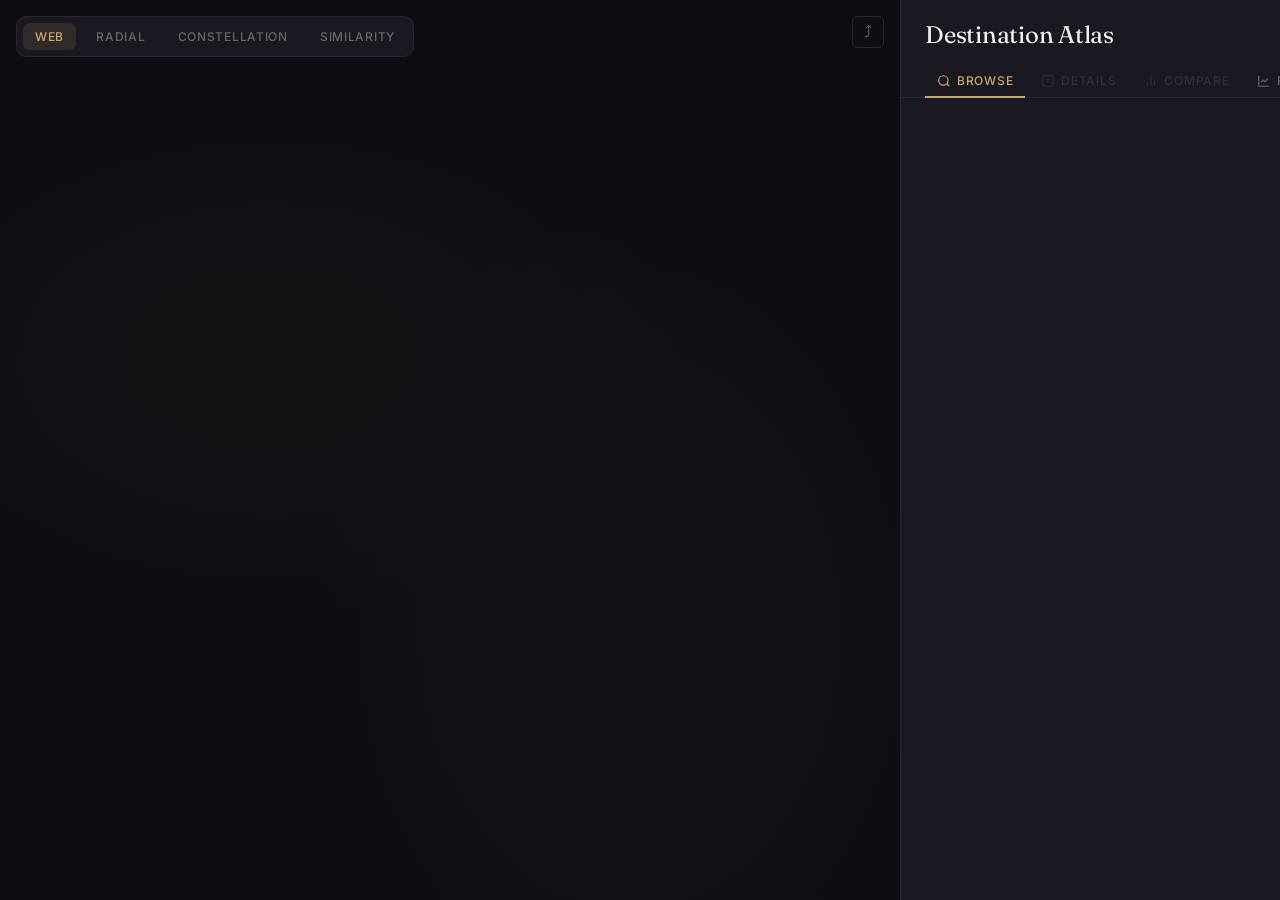
==== commit 6e54d102: "Update index.html" ====
--- a/index.html
+++ b/index.html
@@ -1,366 +1,1852 @@
 <!DOCTYPE html>
 <html lang="en">
 <head>
-    <meta charset="UTF-8">
-    <meta name="viewport" content="width=device-width, initial-scale=1.0">
-    <title>Dynamic Travel Destination Graph Explorer</title>
-    <script src="https://d3js.org/d3.v7.min.js"></script>
-    <style>
-        /* Base Dark Theme */
-        body {
-            background-color: #0f172a;
-            color: #f8fafc;
-            font-family: 'Segoe UI', Tahoma, Geneva, Verdana, sans-serif;
-            margin: 0;
-            display: flex;
-            height: 100vh;
-            overflow: hidden;
-        }
-
-        /* Layout Structure */
-        #graph-container {
-            flex: 1;
-            position: relative;
-            background: radial-gradient(circle at center, #1e293b 0%, #0f172a 100%);
-        }
-        #side-panel {
-            width: 380px;
-            background-color: #1e293b;
-            border-left: 1px solid #334155;
-            padding: 24px;
-            box-shadow: -4px 0 15px rgba(0,0,0,0.3);
-            overflow-y: auto;
-            display: flex;
-            flex-direction: column;
-        }
-
-        /* Typography & Panel Elements */
-        h1 { font-size: 1.2rem; margin-top: 0; color: #e2e8f0; border-bottom: 1px solid #334155; padding-bottom: 15px; }
-        h2 { font-size: 1.5rem; margin: 0 0 5px 0; color: #38bdf8; display: flex; align-items: center; gap: 10px; }
-        .location-meta { font-size: 0.85rem; color: #94a3b8; margin-bottom: 20px; }
-        
-        .instruction {
-            color: #94a3b8;
-            font-style: italic;
-            text-align: center;
-            margin-top: 30px;
-        }
-
-        /* Controls */
-        .controls {
-            display: flex;
-            gap: 10px;
-            margin-bottom: 20px;
-            border-bottom: 1px solid #334155;
-            padding-bottom: 20px;
-        }
-        .btn {
-            flex: 1;
-            background: #2563eb;
-            color: white;
-            border: none;
-            padding: 10px;
-            border-radius: 6px;
-            cursor: pointer;
-            font-weight: bold;
-            transition: background 0.2s;
-            display: flex;
-            align-items: center;
-            justify-content: center;
-            gap: 8px;
-        }
-        .btn:hover { background: #1d4ed8; }
-        .btn-outline {
-            background: transparent;
-            border: 1px solid #38bdf8;
-            color: #38bdf8;
-        }
-        .btn-outline:hover { background: rgba(56, 189, 248, 0.1); }
-
-        /* Fun Factor Metric Styles */
-        .score-container {
-            text-align: center;
-            background-color: #0f172a;
-            border-radius: 12px;
-            padding: 20px;
-            margin-bottom: 25px;
-            border: 1px solid #334155;
-            box-shadow: inset 0 2px 10px rgba(0,0,0,0.2);
-        }
-        .score-value { font-size: 3rem; font-weight: bold; color: #38bdf8; line-height: 1; text-shadow: 0 2px 10px rgba(56,189,248,0.3); }
-        .score-label { font-size: 0.8rem; color: #94a3b8; text-transform: uppercase; letter-spacing: 1px; margin-top: 5px; }
-
-        .metric { margin-bottom: 16px; }
-        .metric-header { display: flex; justify-content: space-between; font-size: 0.9rem; margin-bottom: 6px; }
-        .metric-title { color: #cbd5e1; font-weight: 500; display: flex; align-items: center; gap: 6px; }
-        .metric-rating { color: #fbbf24; font-weight: bold; }
-        .metric-bar-bg { background-color: #334155; height: 8px; border-radius: 4px; overflow: hidden; }
-        .metric-bar-fill { background-color: #38bdf8; height: 100%; transition: width 0.5s ease-in-out; }
-
-        /* Leaderboard Styles */
-        .leaderboard-item {
-            display: flex;
-            align-items: center;
-            background: #0f172a;
-            margin-bottom: 10px;
-            padding: 12px;
-            border-radius: 8px;
-            border: 1px solid #334155;
-            cursor: pointer;
-            transition: all 0.2s;
-        }
-        .leaderboard-item:hover { border-color: #38bdf8; transform: translateX(5px); }
-        .lb-rank { font-size: 1.2rem; font-weight: bold; color: #94a3b8; width: 30px; }
-        .lb-img { width: 40px; height: 40px; border-radius: 50%; margin-right: 15px; border: 2px solid #38bdf8; }
-        .lb-info { flex: 1; }
-        .lb-name { font-weight: bold; color: #e2e8f0; }
-        .lb-score { font-size: 1.2rem; font-weight: bold; color: #fbbf24; }
-
-        /* SVG Graph Styling */
-        .node-dest { stroke: #38bdf8; stroke-width: 3px; cursor: pointer; transition: stroke-width 0.2s; }
-        .node-dest:hover { stroke-width: 5px; stroke: #7dd3fc; }
-        .node-trait { fill: #1e293b; stroke: #10b981; stroke-width: 2px; cursor: default; }
-        
-        .link { stroke: #475569; stroke-opacity: 0.6; stroke-width: 1.5px; }
-        .link.highlight { stroke: #38bdf8; stroke-opacity: 1; stroke-width: 3px; }
-        
-        .node-label { fill: #f8fafc; font-size: 14px; font-weight: bold; pointer-events: none; text-anchor: middle; text-shadow: 0 2px 4px rgba(0,0,0,0.9), 0 -1px 2px rgba(0,0,0,0.5); }
-        .trait-label { fill: #a7f3d0; font-size: 11px; font-weight: 500; pointer-events: none; text-anchor: middle; }
-    </style>
+  <meta charset="UTF-8">
+  <meta name="viewport" content="width=device-width, initial-scale=1.0">
+  <title>Destination Atlas</title>
+
+  <!-- Inline data — no fetch needed for file:// -->
+  <script type="application/json" id="data-destinations">[
+  {
+    "id": "banff-np",
+    "name": "Banff National Park",
+    "region": { "country": "Canada", "subdivision": "Alberta", "continent": "North America" },
+    "coordinates": { "lat": 51.4968, "lon": -115.9281 },
+    "elevation_m": 1383,
+    "climate_zone": "subarctic / alpine",
+    "best_seasons": ["summer", "winter"],
+    "shoulder_seasons": ["late spring", "early fall"],
+    "cost_tier": 3,
+    "cost_notes": "Park pass required; lodging in the town of Banff is mid-range but surges in ski and summer windows.",
+    "access": { "nearest_major_airport": "YYC", "flight_access_score": 4, "visa_difficulty": 1 },
+    "languages": ["English", "French"],
+    "currency": "CAD",
+    "image": {
+      "url": "https://images.unsplash.com/photo-1508193638397-1c4234db14d8?w=800&h=600&fit=crop&auto=format&q=80",
+      "credit": "Luca Bravo / Unsplash",
+      "alt": "Turquoise waters of Moraine Lake surrounded by snow-capped Rocky Mountain peaks"
+    },
+    "summary": "A UNESCO World Heritage mountain park with turquoise glacier lakes, thermal hot springs, and wolf sightings before breakfast. The town of Banff is ski-lodge cozy but can feel like a theme park in peak season.",
+    "signature_experiences": [
+      "Sunrise at Moraine Lake with the Valley of the Ten Peaks",
+      "Icefields Parkway drive to Jasper — 230km of continuous mountain spectacle",
+      "Banff Upper Hot Springs soak after a full day on the trails"
+    ],
+    "caveats": [
+      "Lake Louise and Moraine Lake require timed-entry reservations June–September; book months ahead.",
+      "A vehicle is essential for most trailheads — the town is walkable but the park is not."
+    ],
+    "metrics": {
+      "food_scene": 3.5,
+      "cultural_depth": 3.0,
+      "outdoor_access": 5.0,
+      "nightlife": 2.5,
+      "shopping": 3.0,
+      "family_friendly": 4.5,
+      "romance": 4.5,
+      "adventure": 4.8,
+      "off_season_viability": 3.5,
+      "photography": 4.9,
+      "crowd_pressure": 3.8,
+      "value_for_money": 3.0
+    },
+    "tags": ["banff", "canadian-rockies", "national-park"]
+  },
+  {
+    "id": "olympic-np",
+    "name": "Olympic National Park",
+    "region": { "country": "United States", "subdivision": "Washington", "continent": "North America" },
+    "coordinates": { "lat": 47.8021, "lon": -123.6044 },
+    "elevation_m": 0,
+    "climate_zone": "oceanic / temperate rainforest",
+    "best_seasons": ["summer"],
+    "shoulder_seasons": ["late spring", "early fall"],
+    "cost_tier": 2,
+    "cost_notes": "Park entry fee is modest; lodging in Port Angeles or Sequim is affordable.",
+    "access": { "nearest_major_airport": "SEA", "flight_access_score": 4, "visa_difficulty": 1 },
+    "languages": ["English"],
+    "currency": "USD",
+    "image": {
+      "url": "https://images.unsplash.com/photo-1551525212-a1dc18871978?w=800&h=600&fit=crop&auto=format&q=80",
+      "credit": "Jonatan Pie / Unsplash",
+      "alt": "Moss-draped old-growth trees in the Hoh Rain Forest under diffuse green light"
+    },
+    "summary": "Three ecosystems in one park: temperate rainforest dripping with moss, a rugged Pacific coastline, and alpine meadows above the treeline. Not many places on Earth offer that range within a day's drive.",
+    "signature_experiences": [
+      "Hoh Rain Forest Hall of Mosses — an otherworldly half-mile loop",
+      "Ruby Beach at low tide, with sea stacks rising from mist",
+      "Hurricane Ridge meadows in July when the wildflowers are unreasonable"
+    ],
+    "caveats": [
+      "Weather is reliably unpredictable; bring full rain gear even in July.",
+      "Few services inside the park — fuel up and stock food in Port Angeles."
+    ],
+    "metrics": {
+      "food_scene": 2.5,
+      "cultural_depth": 2.0,
+      "outdoor_access": 5.0,
+      "nightlife": 1.5,
+      "shopping": 2.0,
+      "family_friendly": 4.2,
+      "romance": 4.0,
+      "adventure": 4.3,
+      "off_season_viability": 2.5,
+      "photography": 4.7,
+      "crowd_pressure": 2.5,
+      "value_for_money": 4.0
+    },
+    "tags": ["olympic", "rainforest", "pacific-northwest"]
+  },
+  {
+    "id": "grand-canyon",
+    "name": "Grand Canyon",
+    "region": { "country": "United States", "subdivision": "Arizona", "continent": "North America" },
+    "coordinates": { "lat": 36.1069, "lon": -112.1129 },
+    "elevation_m": 2099,
+    "climate_zone": "semi-arid high desert",
+    "best_seasons": ["spring", "fall"],
+    "shoulder_seasons": ["winter"],
+    "cost_tier": 2,
+    "cost_notes": "Park entry is cheap; rim lodges are pricey but accessible alternatives exist in Williams or Flagstaff.",
+    "access": { "nearest_major_airport": "PHX", "flight_access_score": 4, "visa_difficulty": 1 },
+    "languages": ["English"],
+    "currency": "USD",
+    "image": {
+      "url": "https://images.unsplash.com/photo-1474044159687-1ee9f3a51722?w=800&h=600&fit=crop&auto=format&q=80",
+      "credit": "David Kovalenko / Unsplash",
+      "alt": "Layered canyon walls at sunrise, shadows moving across a mile-deep geological cross-section"
+    },
+    "summary": "One of those rare places that actually exceeds the photographs. A mile deep, eighteen miles wide, and 5 million years of geological storytelling — and that's before you descend into it.",
+    "signature_experiences": [
+      "Rim Trail sunrise from Mather Point before crowds arrive",
+      "Bright Angel Trail descent to Indian Garden oasis (spring/fall only)",
+      "Colorado River rafting through the inner gorge — multi-day commitment, worth every day"
+    ],
+    "caveats": [
+      "South Rim is massively crowded May–September; consider North Rim for solitude (closed Nov–mid-May).",
+      "Inner canyon hiking in summer is genuinely dangerous — July temps at the bottom regularly top 43°C."
+    ],
+    "metrics": {
+      "food_scene": 2.5,
+      "cultural_depth": 3.2,
+      "outdoor_access": 5.0,
+      "nightlife": 1.5,
+      "shopping": 2.0,
+      "family_friendly": 3.8,
+      "romance": 4.0,
+      "adventure": 4.5,
+      "off_season_viability": 3.5,
+      "photography": 5.0,
+      "crowd_pressure": 4.2,
+      "value_for_money": 3.5
+    },
+    "tags": ["grand-canyon", "arizona", "national-park"]
+  },
+  {
+    "id": "badlands-np",
+    "name": "Badlands National Park",
+    "region": { "country": "United States", "subdivision": "South Dakota", "continent": "North America" },
+    "coordinates": { "lat": 43.8554, "lon": -102.3397 },
+    "elevation_m": 744,
+    "climate_zone": "semi-arid harsh continental",
+    "best_seasons": ["spring", "fall"],
+    "shoulder_seasons": ["winter"],
+    "cost_tier": 1,
+    "cost_notes": "One of the most affordable national parks; the Badlands Loop Road is free once inside.",
+    "access": { "nearest_major_airport": "RAP", "flight_access_score": 2, "visa_difficulty": 1 },
+    "languages": ["English"],
+    "currency": "USD",
+    "image": {
+      "url": "https://images.unsplash.com/photo-1570447571776-a46f66a95fb7?w=800&h=600&fit=crop&auto=format&q=80",
+      "credit": "Biegun Wschodni / Unsplash",
+      "alt": "Pink and cream badlands spires at dusk under a vast prairie sky"
+    },
+    "summary": "Moon-on-Earth geology layered in pink and cream, with bison and bighorn sheep sharing the grasslands. Genuinely remote and genuinely strange — this is not a crowd-pleaser but it rewards the curious.",
+    "signature_experiences": [
+      "Notch Trail above the badlands formations at dawn",
+      "Night sky at Conata Picnic Area — minimal light pollution, maximum Milky Way",
+      "Roberts Prairie Dog Town — an entire city-state of rodents"
+    ],
+    "caveats": [
+      "Extremely limited dining and lodging inside the park — base in Wall or Rapid City.",
+      "Summer lightning and hailstorms arrive fast and without warning."
+    ],
+    "metrics": {
+      "food_scene": 1.5,
+      "cultural_depth": 2.5,
+      "outdoor_access": 4.5,
+      "nightlife": 1.0,
+      "shopping": 1.5,
+      "family_friendly": 3.5,
+      "romance": 3.0,
+      "adventure": 3.8,
+      "off_season_viability": 2.5,
+      "photography": 4.6,
+      "crowd_pressure": 1.8,
+      "value_for_money": 4.5
+    },
+    "tags": ["badlands", "south-dakota", "national-park"]
+  },
+  {
+    "id": "coeur-dalene",
+    "name": "Coeur d'Alene",
+    "region": { "country": "United States", "subdivision": "Idaho", "continent": "North America" },
+    "coordinates": { "lat": 47.6777, "lon": -116.7805 },
+    "elevation_m": 702,
+    "climate_zone": "humid continental semi-arid",
+    "best_seasons": ["summer"],
+    "shoulder_seasons": ["spring", "fall"],
+    "cost_tier": 2,
+    "cost_notes": "Resort area has premium lodging; surrounding areas offer affordable alternatives.",
+    "access": { "nearest_major_airport": "GEG", "flight_access_score": 3, "visa_difficulty": 1 },
+    "languages": ["English"],
+    "currency": "USD",
+    "image": {
+      "url": "https://images.unsplash.com/photo-1567101343588-9a8f3b0d7ba4?w=800&h=600&fit=crop&auto=format&q=80",
+      "credit": "Tim Peterson / Unsplash",
+      "alt": "Deep blue lake reflecting pine-covered hills on a calm summer morning"
+    },
+    "summary": "An inland sea in the Idaho panhandle — the lake is impossibly blue, the resort strip is festive without being crass, and you're a short drive from some of the country's least-discovered mountain terrain.",
+    "signature_experiences": [
+      "Lake cruise on the Coeur d'Alene Resort dinner boat at sunset",
+      "Tubbs Hill trail loop above the water — free, short, consistently beautiful",
+      "Rafting the Spokane River below Post Falls Dam"
+    ],
+    "caveats": [
+      "The resort area gets congested on summer weekends — midweek visits are significantly better.",
+      "Limited public transit; a car is essential for anything beyond the downtown strip."
+    ],
+    "metrics": {
+      "food_scene": 3.2,
+      "cultural_depth": 2.0,
+      "outdoor_access": 4.2,
+      "nightlife": 2.8,
+      "shopping": 3.0,
+      "family_friendly": 4.5,
+      "romance": 4.0,
+      "adventure": 3.8,
+      "off_season_viability": 2.5,
+      "photography": 4.2,
+      "crowd_pressure": 2.0,
+      "value_for_money": 3.8
+    },
+    "tags": ["coeur-dalene", "idaho", "lake"]
+  },
+  {
+    "id": "sedona",
+    "name": "Sedona",
+    "region": { "country": "United States", "subdivision": "Arizona", "continent": "North America" },
+    "coordinates": { "lat": 34.8697, "lon": -111.7610 },
+    "elevation_m": 1326,
+    "climate_zone": "semi-arid high desert",
+    "best_seasons": ["spring", "fall"],
+    "shoulder_seasons": ["winter"],
+    "cost_tier": 3,
+    "cost_notes": "Accommodation prices have surged; midweek and shoulder months offer better value.",
+    "access": { "nearest_major_airport": "PHX", "flight_access_score": 3, "visa_difficulty": 1 },
+    "languages": ["English"],
+    "currency": "USD",
+    "image": {
+      "url": "https://images.unsplash.com/photo-1558618666-fcd25c85cd64?w=800&h=600&fit=crop&auto=format&q=80",
+      "credit": "David McEachan / Unsplash",
+      "alt": "Red sandstone buttes glowing amber-gold at sunrise under a deep blue desert sky"
+    },
+    "summary": "Red rock formations that glow amber at dawn and rose-gold at dusk, ringed by over 200 miles of trails. The wellness industry has colonized it — but strip away the vortex tours and it's genuinely beautiful terrain.",
+    "signature_experiences": [
+      "Bell Rock and Courthouse Butte loop at sunrise — arrive before the lot fills",
+      "West Fork trail through Oak Creek Canyon, early autumn for color",
+      "Airport Mesa stargazing after dark — surprisingly dark for a tourist town"
+    ],
+    "caveats": [
+      "SR 179 through the Village of Oak Creek is brutal gridlock on weekends; park at trailheads the night before.",
+      "Wellness-tourism markup is real — verify prices for any spa or tour before booking."
+    ],
+    "metrics": {
+      "food_scene": 3.5,
+      "cultural_depth": 2.8,
+      "outdoor_access": 4.8,
+      "nightlife": 2.0,
+      "shopping": 3.5,
+      "family_friendly": 3.5,
+      "romance": 4.5,
+      "adventure": 4.5,
+      "off_season_viability": 4.0,
+      "photography": 5.0,
+      "crowd_pressure": 3.5,
+      "value_for_money": 3.2
+    },
+    "tags": ["sedona", "arizona", "red-rocks"]
+  },
+  {
+    "id": "new-orleans",
+    "name": "New Orleans",
+    "region": { "country": "United States", "subdivision": "Louisiana", "continent": "North America" },
+    "coordinates": { "lat": 29.9511, "lon": -90.0715 },
+    "elevation_m": 1,
+    "climate_zone": "humid subtropical",
+    "best_seasons": ["spring", "fall"],
+    "shoulder_seasons": ["winter"],
+    "cost_tier": 2,
+    "cost_notes": "Mardi Gras and Jazz Fest surge hotel prices dramatically; shoulder periods offer excellent value.",
+    "access": { "nearest_major_airport": "MSY", "flight_access_score": 4, "visa_difficulty": 1 },
+    "languages": ["English"],
+    "currency": "USD",
+    "image": {
+      "url": "https://images.unsplash.com/photo-1568091200413-8ebadc5aa12a?w=800&h=600&fit=crop&auto=format&q=80",
+      "credit": "Samuel Schneider / Unsplash",
+      "alt": "French Quarter cast-iron balconies draped with greenery on a warm evening"
+    },
+    "summary": "A city that eats and drinks for a living — 300 years of Creole, Cajun, African, and French history layered into one of the most sonically and gastronomically alive cities in North America.",
+    "signature_experiences": [
+      "Beignets and café au lait at Café Du Monde at midnight — the crowds are the atmosphere",
+      "Second Line parade through the Marigny on a Sunday afternoon",
+      "Gumbo at Dooky Chase's or turtle soup at Antoine's — non-negotiable"
+    ],
+    "caveats": [
+      "The French Quarter is equal parts sublime and genuinely chaotic; stay in the Garden District or Marigny and visit Bourbon Street on your own terms.",
+      "Summer heat and humidity are not figurative — high 30s°C with 80%+ humidity from June through September."
+    ],
+    "metrics": {
+      "food_scene": 5.0,
+      "cultural_depth": 4.5,
+      "outdoor_access": 2.5,
+      "nightlife": 5.0,
+      "shopping": 3.5,
+      "family_friendly": 2.5,
+      "romance": 4.0,
+      "adventure": 2.5,
+      "off_season_viability": 3.5,
+      "photography": 4.5,
+      "crowd_pressure": 3.5,
+      "value_for_money": 3.8
+    },
+    "tags": ["new-orleans", "louisiana", "jazz"]
+  },
+  {
+    "id": "zion-np",
+    "name": "Zion National Park",
+    "region": { "country": "United States", "subdivision": "Utah", "continent": "North America" },
+    "coordinates": { "lat": 37.2982, "lon": -113.0263 },
+    "elevation_m": 1280,
+    "climate_zone": "high desert",
+    "best_seasons": ["spring", "fall"],
+    "shoulder_seasons": ["winter"],
+    "cost_tier": 2,
+    "cost_notes": "Park entry is reasonable; Springdale lodging is pricey but necessary for access.",
+    "access": { "nearest_major_airport": "LAS", "flight_access_score": 4, "visa_difficulty": 1 },
+    "languages": ["English"],
+    "currency": "USD",
+    "image": {
+      "url": "https://images.unsplash.com/photo-1527489377706-5bf97e608852?w=800&h=600&fit=crop&auto=format&q=80",
+      "credit": "Erin Doering / Unsplash",
+      "alt": "Vermilion sandstone walls towering above the Virgin River in Zion Canyon"
+    },
+    "summary": "Vermilion sandstone walls rising 600m on either side while you wade through a slot canyon river — the Narrows is one of those hikes you do once and never stop describing. The park's popularity has made it a victim of its own beauty.",
+    "signature_experiences": [
+      "The Narrows — wading upriver through a cathedral of Navajo sandstone",
+      "Angels Landing via the chain section (permit required)",
+      "Canyon Overlook Trail for a 45-minute payoff sunrise"
+    ],
+    "caveats": [
+      "Angels Landing requires an advance permit lottery — book 3 months out via recreation.gov.",
+      "The park shuttle is mandatory in peak season; no private vehicles in Zion Canyon."
+    ],
+    "metrics": {
+      "food_scene": 2.0,
+      "cultural_depth": 2.0,
+      "outdoor_access": 5.0,
+      "nightlife": 1.0,
+      "shopping": 2.0,
+      "family_friendly": 3.8,
+      "romance": 4.5,
+      "adventure": 5.0,
+      "off_season_viability": 3.0,
+      "photography": 5.0,
+      "crowd_pressure": 4.5,
+      "value_for_money": 3.5
+    },
+    "tags": ["zion", "utah", "national-park"]
+  },
+  {
+    "id": "lake-tahoe",
+    "name": "Lake Tahoe",
+    "region": { "country": "United States", "subdivision": "California / Nevada", "continent": "North America" },
+    "coordinates": { "lat": 39.0968, "lon": -120.0324 },
+    "elevation_m": 1897,
+    "climate_zone": "humid continental alpine",
+    "best_seasons": ["summer", "winter"],
+    "shoulder_seasons": ["late spring", "early fall"],
+    "cost_tier": 4,
+    "cost_notes": "Lodging spikes hard in peak ski and summer windows; midweek shoulder can be reasonable.",
+    "access": { "nearest_major_airport": "RNO", "flight_access_score": 3, "visa_difficulty": 1 },
+    "languages": ["English"],
+    "currency": "USD",
+    "image": {
+      "url": "https://images.unsplash.com/photo-1578662996442-48f60103fc96?w=800&h=600&fit=crop&auto=format&q=80",
+      "credit": "Bailey Zindel / Unsplash",
+      "alt": "Emerald Bay at sunrise with pine-lined granite shore and cascading morning light"
+    },
+    "summary": "A high-elevation alpine lake straddling the Sierra Nevada crest, equally serious about powder days and lake days. Casino-adjacent in spots, wild in others.",
+    "signature_experiences": [
+      "Emerald Bay overlook at first light — the inlet is a legitimate wonder",
+      "Heavenly or Palisades ski days above the cloud line",
+      "Stand-up paddleboard on Sand Harbor in the crystal-clear shallows"
+    ],
+    "caveats": [
+      "South shore can feel commercial and suburban; choose lodging carefully.",
+      "Wildfire smoke risk in late summer has increased significantly."
+    ],
+    "metrics": {
+      "food_scene": 4.0,
+      "cultural_depth": 2.8,
+      "outdoor_access": 4.9,
+      "nightlife": 4.0,
+      "shopping": 3.6,
+      "family_friendly": 4.5,
+      "romance": 4.2,
+      "adventure": 4.7,
+      "off_season_viability": 3.8,
+      "photography": 4.8,
+      "crowd_pressure": 3.2,
+      "value_for_money": 3.0
+    },
+    "tags": ["tahoe", "sierra", "ski"]
+  },
+  {
+    "id": "lake-geneva",
+    "name": "Lake Geneva",
+    "region": { "country": "Switzerland", "subdivision": "Vaud / Geneva", "continent": "Europe" },
+    "coordinates": { "lat": 46.4520, "lon": 6.6322 },
+    "elevation_m": 372,
+    "climate_zone": "semi-oceanic with Mediterranean microclimate",
+    "best_seasons": ["summer", "spring"],
+    "shoulder_seasons": ["fall"],
+    "cost_tier": 5,
+    "cost_notes": "Switzerland is expensive at a level that surprises even seasoned travelers — budget CHF 400+/person/day for a comfortable experience.",
+    "access": { "nearest_major_airport": "GVA", "flight_access_score": 5, "visa_difficulty": 2 },
+    "languages": ["French", "English"],
+    "currency": "CHF",
+    "image": {
+      "url": "https://images.unsplash.com/photo-1506905925346-21bda4d32df4?w=800&h=600&fit=crop&auto=format&q=80",
+      "credit": "Claudio Schwarz / Unsplash",
+      "alt": "Lake Geneva at dusk with the Alps mirrored in still water and a Belle Epoque paddle steamer"
+    },
+    "summary": "Fondue at a chateau above the most famous Pinot Noir vineyards in Switzerland, with the Alps reflected in impossibly still water. The cost will remind you this is Switzerland.",
+    "signature_experiences": [
+      "Lavaux terraced vineyard UNESCO walk above Vevey — late afternoon light is extraordinary",
+      "Chillon Castle on the water's edge, 12th-century and surreally intact",
+      "Belle Epoque paddle steamer cruise between Lausanne and Montreux"
+    ],
+    "caveats": [
+      "Switzerland's cost of living is extreme — even coffee and a pastry will surprise you.",
+      "Summer lake swimming is excellent but most public beaches are modest in size."
+    ],
+    "metrics": {
+      "food_scene": 4.5,
+      "cultural_depth": 4.0,
+      "outdoor_access": 4.0,
+      "nightlife": 3.5,
+      "shopping": 4.5,
+      "family_friendly": 4.2,
+      "romance": 4.8,
+      "adventure": 3.0,
+      "off_season_viability": 4.0,
+      "photography": 4.5,
+      "crowd_pressure": 3.0,
+      "value_for_money": 1.5
+    },
+    "tags": ["lake-geneva", "switzerland", "alps"]
+  },
+  {
+    "id": "lisbon",
+    "name": "Lisbon",
+    "region": { "country": "Portugal", "subdivision": "Lisbon Metropolitan Area", "continent": "Europe" },
+    "coordinates": { "lat": 38.7169, "lon": -9.1395 },
+    "elevation_m": 2,
+    "climate_zone": "Mediterranean",
+    "best_seasons": ["spring", "fall"],
+    "shoulder_seasons": ["winter"],
+    "cost_tier": 2,
+    "cost_notes": "Still affordable versus Western European peers, but prices have risen substantially since 2019.",
+    "access": { "nearest_major_airport": "LIS", "flight_access_score": 5, "visa_difficulty": 2 },
+    "languages": ["Portuguese", "English"],
+    "currency": "EUR",
+    "image": {
+      "url": "https://images.unsplash.com/photo-1555881400-74d7acaacd2b?w=800&h=600&fit=crop&auto=format&q=80",
+      "credit": "Lisa Fotios / Unsplash",
+      "alt": "Alfama hillside at dusk with terracotta rooftops and the Tejo estuary beyond"
+    },
+    "summary": "Seven hills of azulejo-tiled facades, trams that have been running since 1873, and pastéis de nata that make you resent every pastry you've eaten before. Now unfortunately one of Europe's most discovered secrets.",
+    "signature_experiences": [
+      "Sunset from Miradouro da Graça with a glass of Vinho Verde",
+      "Fado show in Alfama on a Tuesday when the tourists thin out",
+      "Pastéis de nata at Pastéis de Belém the moment they open"
+    ],
+    "caveats": [
+      "Gentrification has reshaped Alfama and Mouraria; the authentic experience requires getting off the tram lines.",
+      "Peak summer (July–Aug) is hot, expensive, and extremely crowded."
+    ],
+    "metrics": {
+      "food_scene": 4.5,
+      "cultural_depth": 4.2,
+      "outdoor_access": 3.0,
+      "nightlife": 4.0,
+      "shopping": 3.5,
+      "family_friendly": 4.0,
+      "romance": 4.5,
+      "adventure": 2.5,
+      "off_season_viability": 4.0,
+      "photography": 4.8,
+      "crowd_pressure": 3.8,
+      "value_for_money": 3.8
+    },
+    "tags": ["lisbon", "portugal", "fado"]
+  },
+  {
+    "id": "amalfi-coast",
+    "name": "Amalfi Coast",
+    "region": { "country": "Italy", "subdivision": "Campania", "continent": "Europe" },
+    "coordinates": { "lat": 40.6339, "lon": 14.6028 },
+    "elevation_m": 0,
+    "climate_zone": "Mediterranean",
+    "best_seasons": ["spring", "fall"],
+    "shoulder_seasons": ["winter"],
+    "cost_tier": 4,
+    "cost_notes": "Positano is premium; Amalfi town and further east offer lower rates. Summer peaks are eye-watering.",
+    "access": { "nearest_major_airport": "NAP", "flight_access_score": 4, "visa_difficulty": 2 },
+    "languages": ["Italian", "English"],
+    "currency": "EUR",
+    "image": {
+      "url": "https://images.unsplash.com/photo-1633321702599-f50a10e0a37a?w=800&h=600&fit=crop&auto=format&q=80",
+      "credit": "Pexels / Various / Unsplash",
+      "alt": "Pastel buildings terraced into cliff above the Tyrrhenian Sea on the Amalfi Coast"
+    },
+    "summary": "Verticality as landscape design: lemon groves and pastel villages terraced into cliffs above a Tyrrhenian blue that has no business looking that color. July and August turn it into a slow-moving traffic jam.",
+    "signature_experiences": [
+      "Sentiero degli Dei (Path of the Gods) ridge walk from Bomerano to Nocelle",
+      "Positano from the water — rent a boat from the harbor and look back",
+      "Fresh-caught branzino at a cliff-side Ravello restaurant with the valley below"
+    ],
+    "caveats": [
+      "The coastal road SS163 is genuinely narrow and harrowing in a rental car — take ferries between towns.",
+      "Book Positano accommodation 6+ months ahead for any summer stay."
+    ],
+    "metrics": {
+      "food_scene": 4.5,
+      "cultural_depth": 3.5,
+      "outdoor_access": 3.8,
+      "nightlife": 3.0,
+      "shopping": 3.0,
+      "family_friendly": 2.5,
+      "romance": 5.0,
+      "adventure": 3.2,
+      "off_season_viability": 2.5,
+      "photography": 5.0,
+      "crowd_pressure": 4.5,
+      "value_for_money": 2.5
+    },
+    "tags": ["amalfi", "italy", "mediterranean"]
+  },
+  {
+    "id": "santorini",
+    "name": "Santorini",
+    "region": { "country": "Greece", "subdivision": "South Aegean", "continent": "Europe" },
+    "coordinates": { "lat": 36.3932, "lon": 25.4615 },
+    "elevation_m": 300,
+    "climate_zone": "Mediterranean semi-arid",
+    "best_seasons": ["spring", "fall"],
+    "shoulder_seasons": ["winter"],
+    "cost_tier": 4,
+    "cost_notes": "Caldera-view infinity pools command extreme premiums; Pyrgos and Megalochori villages offer the same beauty for less.",
+    "access": { "nearest_major_airport": "JTR", "flight_access_score": 3, "visa_difficulty": 2 },
+    "languages": ["Greek", "English"],
+    "currency": "EUR",
+    "image": {
+      "url": "https://images.unsplash.com/photo-1533105079780-92b9be482077?w=800&h=600&fit=crop&auto=format&q=80",
+      "credit": "Anthony Delanoix / Unsplash",
+      "alt": "Blue-domed churches above the Santorini caldera with the Aegean stretching to the horizon"
+    },
+    "summary": "Blue-domed churches over a drowned caldera, with sunsets that feel like they were designed by a committee of romantics. The cliché exists for good reason, even if the tourist density has reached unsustainable levels.",
+    "signature_experiences": [
+      "Oia sunset — arrive 2 hours early for a seat, or watch from the water",
+      "Akrotiri Bronze Age archaeological site — Minoan Pompeii, far less visited than it deserves",
+      "Wine tasting at Santo Wines on the caldera edge — local Assyrtiko is genuinely world-class"
+    ],
+    "caveats": [
+      "Oia is essentially a tourist queue from June to September; Pyrgos has the same architecture with a tenth of the crowds.",
+      "Santorini Airport is challenging for pilots; weather delays are common."
+    ],
+    "metrics": {
+      "food_scene": 3.8,
+      "cultural_depth": 3.2,
+      "outdoor_access": 2.8,
+      "nightlife": 3.0,
+      "shopping": 3.0,
+      "family_friendly": 2.5,
+      "romance": 5.0,
+      "adventure": 2.5,
+      "off_season_viability": 2.0,
+      "photography": 5.0,
+      "crowd_pressure": 4.8,
+      "value_for_money": 2.0
+    },
+    "tags": ["santorini", "greece", "aegean"]
+  },
+  {
+    "id": "prague",
+    "name": "Prague",
+    "region": { "country": "Czech Republic", "subdivision": "Bohemia", "continent": "Europe" },
+    "coordinates": { "lat": 50.0755, "lon": 14.4378 },
+    "elevation_m": 200,
+    "climate_zone": "humid continental",
+    "best_seasons": ["spring", "fall"],
+    "shoulder_seasons": ["winter"],
+    "cost_tier": 2,
+    "cost_notes": "Still one of the best-value major European capitals; beer is cheaper than water in most pubs.",
+    "access": { "nearest_major_airport": "PRG", "flight_access_score": 5, "visa_difficulty": 2 },
+    "languages": ["Czech", "English"],
+    "currency": "CZK",
+    "image": {
+      "url": "https://images.unsplash.com/photo-1519373359-b8a9b9d638b6?w=800&h=600&fit=crop&auto=format&q=80",
+      "credit": "Ladislav Bona / Unsplash",
+      "alt": "Charles Bridge at dawn with baroque statues and Gothic towers under morning mist"
+    },
+    "summary": "Central Europe's most photogenic old town, where baroque spires compete with Gothic towers and the beer is criminally cheap. Now sharing that secret with enormous bachelor party contingents.",
+    "signature_experiences": [
+      "Pre-dawn walk across Charles Bridge in November fog — the crowds haven't arrived",
+      "Old Town Square astronomical clock and the medieval mechanics behind it",
+      "Svíčková (beef sirloin with cream sauce) and Czech amber lager at U Fleků brewery"
+    ],
+    "caveats": [
+      "The Royal Mile corridor and Charles Bridge are essentially impassable in peak season — schedule early morning or late evening.",
+      "Some tourist-zone restaurants charge wildly inconsistent prices — check the menu before sitting."
+    ],
+    "metrics": {
+      "food_scene": 3.8,
+      "cultural_depth": 4.8,
+      "outdoor_access": 2.5,
+      "nightlife": 4.5,
+      "shopping": 3.5,
+      "family_friendly": 3.8,
+      "romance": 4.5,
+      "adventure": 2.0,
+      "off_season_viability": 4.5,
+      "photography": 4.8,
+      "crowd_pressure": 4.5,
+      "value_for_money": 4.0
+    },
+    "tags": ["prague", "czech", "bohemia"]
+  },
+  {
+    "id": "dubrovnik",
+    "name": "Dubrovnik",
+    "region": { "country": "Croatia", "subdivision": "Dalmatia", "continent": "Europe" },
+    "coordinates": { "lat": 42.6507, "lon": 18.0944 },
+    "elevation_m": 0,
+    "climate_zone": "Mediterranean",
+    "best_seasons": ["spring", "fall"],
+    "shoulder_seasons": ["winter"],
+    "cost_tier": 3,
+    "cost_notes": "Has priced up significantly since the Game of Thrones effect; shoulder season offers 40% reductions.",
+    "access": { "nearest_major_airport": "DBV", "flight_access_score": 4, "visa_difficulty": 2 },
+    "languages": ["Croatian", "English"],
+    "currency": "EUR",
+    "image": {
+      "url": "https://images.unsplash.com/photo-1543722530-d2c3201371e7?w=800&h=600&fit=crop&auto=format&q=80",
+      "credit": "Marin Tulić / Unsplash",
+      "alt": "Dubrovnik's orange-roofed Old City rising above the Adriatic from the Srđ cable car"
+    },
+    "summary": "A perfectly preserved medieval walled city above the Adriatic, orange-roofed and improbably beautiful. Game of Thrones put it on a map it didn't need — now a cruise ship destination struggling with the consequences.",
+    "signature_experiences": [
+      "Walk the complete Old City walls at 7:30am before the cruise ships arrive",
+      "Lokrum Island by kayak from the Old Town harbor — 15 minutes, entirely different world",
+      "Fish stew (brudet) with polenta at a konoba in the Konavle valley"
+    ],
+    "caveats": [
+      "10,000+ day-trippers can arrive on the same morning from cruise ships — staying inside the walls avoids the worst of it.",
+      "Walking the walls in July heat requires serious hydration planning."
+    ],
+    "metrics": {
+      "food_scene": 3.5,
+      "cultural_depth": 4.0,
+      "outdoor_access": 3.2,
+      "nightlife": 3.5,
+      "shopping": 2.5,
+      "family_friendly": 3.0,
+      "romance": 4.5,
+      "adventure": 3.0,
+      "off_season_viability": 2.5,
+      "photography": 4.8,
+      "crowd_pressure": 5.0,
+      "value_for_money": 2.5
+    },
+    "tags": ["dubrovnik", "croatia", "adriatic"]
+  },
+  {
+    "id": "tokyo",
+    "name": "Tokyo",
+    "region": { "country": "Japan", "subdivision": "Kantō", "continent": "Asia" },
+    "coordinates": { "lat": 35.6762, "lon": 139.6503 },
+    "elevation_m": 40,
+    "climate_zone": "humid subtropical",
+    "best_seasons": ["spring", "fall"],
+    "shoulder_seasons": ["winter"],
+    "cost_tier": 3,
+    "cost_notes": "Mid-range by world standards despite reputation; exceptional value in dining compared to other global cities.",
+    "access": { "nearest_major_airport": "HND", "flight_access_score": 5, "visa_difficulty": 1 },
+    "languages": ["Japanese"],
+    "currency": "JPY",
+    "image": {
+      "url": "https://images.unsplash.com/photo-1540959733332-eab4deabeeaf?w=800&h=600&fit=crop&auto=format&q=80",
+      "credit": "Jase Bloor / Unsplash",
+      "alt": "Tokyo skyline at dusk with neon reflections and the silhouette of Mount Fuji"
+    },
+    "summary": "The city that took every human pleasure — food, design, transit, retail, nightlife — and optimized it to an almost uncomfortable degree. If you're bothered by efficiency, order, and relentless excellence, this is the wrong place.",
+    "signature_experiences": [
+      "Tsukiji outer market at 6am for sushi breakfast before the tourists arrive",
+      "Shinjuku Gyoen garden at hanami season — subtler and less crowded than Ueno",
+      "Depachika basement food halls of Isetan or Takashimaya — a deliberate labyrinth"
+    ],
+    "caveats": [
+      "Language barrier is real beyond tourist zones — download offline Japanese translation and learn a handful of phrases.",
+      "Cherry blossom accommodation books up 6–12 months ahead; don't wing this timing."
+    ],
+    "metrics": {
+      "food_scene": 5.0,
+      "cultural_depth": 4.8,
+      "outdoor_access": 3.0,
+      "nightlife": 4.5,
+      "shopping": 5.0,
+      "family_friendly": 4.5,
+      "romance": 4.0,
+      "adventure": 3.0,
+      "off_season_viability": 4.5,
+      "photography": 4.8,
+      "crowd_pressure": 3.8,
+      "value_for_money": 3.8
+    },
+    "tags": ["tokyo", "japan", "metropolis"]
+  },
+  {
+    "id": "kyoto",
+    "name": "Kyoto",
+    "region": { "country": "Japan", "subdivision": "Kansai", "continent": "Asia" },
+    "coordinates": { "lat": 35.0116, "lon": 135.7681 },
+    "elevation_m": 49,
+    "climate_zone": "humid subtropical with four distinct seasons",
+    "best_seasons": ["spring", "fall"],
+    "shoulder_seasons": ["winter"],
+    "cost_tier": 3,
+    "cost_notes": "Comparable to Tokyo; traditional ryokan accommodation adds premium but is worth budgeting for at least one night.",
+    "access": { "nearest_major_airport": "KIX", "flight_access_score": 4, "visa_difficulty": 1 },
+    "languages": ["Japanese"],
+    "currency": "JPY",
+    "image": {
+      "url": "https://images.unsplash.com/photo-1528360983277-13d401cdc186?w=800&h=600&fit=crop&auto=format&q=80",
+      "credit": "Liger Pham / Unsplash",
+      "alt": "Thousands of vermilion torii gates climbing Fushimi Inari mountain at dusk"
+    },
+    "summary": "Japan's old capital for a thousand years, with more registered cultural assets than anywhere else in the country. Seventeen UNESCO sites and a ryokan breakfast that will recalibrate your expectations of a morning meal.",
+    "signature_experiences": [
+      "Arashiyama bamboo grove at 6am before the tour buses arrive",
+      "Fushimi Inari torii gate hike all the way to the summit — the tourist masses stop halfway",
+      "Kaiseki dinner at a traditional machiya restaurant in Gion — reserve weeks ahead"
+    ],
+    "caveats": [
+      "Gion Matsuri and cherry blossom season are spectacular but accommodation books up a year out.",
+      "The city now imposes photography rules in Gion's Hanamikoji Street — respect them or you will be confronted by locals."
+    ],
+    "metrics": {
+      "food_scene": 4.5,
+      "cultural_depth": 5.0,
+      "outdoor_access": 3.5,
+      "nightlife": 2.5,
+      "shopping": 3.8,
+      "family_friendly": 4.0,
+      "romance": 4.5,
+      "adventure": 2.5,
+      "off_season_viability": 4.0,
+      "photography": 5.0,
+      "crowd_pressure": 4.2,
+      "value_for_money": 3.5
+    },
+    "tags": ["kyoto", "japan", "temples"]
+  },
+  {
+    "id": "bali",
+    "name": "Bali",
+    "region": { "country": "Indonesia", "subdivision": "Bali Province", "continent": "Asia" },
+    "coordinates": { "lat": -8.3405, "lon": 115.0920 },
+    "elevation_m": 0,
+    "climate_zone": "tropical monsoon",
+    "best_seasons": ["summer"],
+    "shoulder_seasons": ["spring", "fall"],
+    "cost_tier": 2,
+    "cost_notes": "Ubud is the value sweet spot; Seminyak and Canggu have priced up to mid-Western levels for accommodation.",
+    "access": { "nearest_major_airport": "DPS", "flight_access_score": 4, "visa_difficulty": 1 },
+    "languages": ["Balinese", "Indonesian", "English"],
+    "currency": "IDR",
+    "image": {
+      "url": "https://images.unsplash.com/photo-1537996194471-e657df975ab4?w=800&h=600&fit=crop&auto=format&q=80",
+      "credit": "Jeremy Bishop / Unsplash",
+      "alt": "Terraced Tegallalang rice paddies at sunrise with mist in the valley below"
+    },
+    "summary": "A Hindu island in the world's largest Muslim nation, with rice terraces stepped into volcanic hillsides and ceremonial culture woven into daily life. The spiritual dimension is real; the Seminyak nightlife strip less so.",
+    "signature_experiences": [
+      "Jatiluwih rice terrace UNESCO sunrise walk — quieter and more authentic than Tegallalang",
+      "Tirta Empul temple purification ritual (as a respectful observer)",
+      "Nusa Penida snorkeling with manta rays at Manta Bay — accessible day trip"
+    ],
+    "caveats": [
+      "Traffic between Seminyak/Kuta and Ubud is brutal at any hour; budget extra time for every journey.",
+      "Wet season (November–March) means daily afternoon rain and some attraction closures."
+    ],
+    "metrics": {
+      "food_scene": 4.0,
+      "cultural_depth": 4.5,
+      "outdoor_access": 4.5,
+      "nightlife": 4.0,
+      "shopping": 4.0,
+      "family_friendly": 3.8,
+      "romance": 4.5,
+      "adventure": 4.2,
+      "off_season_viability": 3.0,
+      "photography": 4.8,
+      "crowd_pressure": 3.5,
+      "value_for_money": 4.5
+    },
+    "tags": ["bali", "indonesia", "temples"]
+  },
+  {
+    "id": "penang",
+    "name": "Penang",
+    "region": { "country": "Malaysia", "subdivision": "Penang State", "continent": "Asia" },
+    "coordinates": { "lat": 5.4141, "lon": 100.3288 },
+    "elevation_m": 10,
+    "climate_zone": "equatorial (hot and humid year-round)",
+    "best_seasons": ["winter", "summer"],
+    "shoulder_seasons": ["spring", "fall"],
+    "cost_tier": 1,
+    "cost_notes": "Exceptional value — world-class hawker meals for under $2 USD; accommodation ranges from budget guesthouses to boutique heritage hotels.",
+    "access": { "nearest_major_airport": "PEN", "flight_access_score": 3, "visa_difficulty": 1 },
+    "languages": ["English", "Malay", "Mandarin", "Tamil"],
+    "currency": "MYR",
+    "image": {
+      "url": "https://images.unsplash.com/photo-1596422846543-4f48a68b0ed2?w=800&h=600&fit=crop&auto=format&q=80",
+      "credit": "Fikri Rasyid / Unsplash",
+      "alt": "Armenian Street murals and shophouse facades of George Town's UNESCO heritage core"
+    },
+    "summary": "Southeast Asia's most underrated food city — char kway teow, assam laksa, and nasi kandar from hawker stalls that have been operating for three generations. The UNESCO-listed colonial core is genuinely beautiful and mercifully crowd-free.",
+    "signature_experiences": [
+      "Breakfast hawker circuit starting at Lorong Selamat for char kway teow",
+      "Armenian Street murals and Cheong Fatt Tze Blue Mansion heritage tour",
+      "Penang Hill sunrise via the heritage funicular — the city spread below in morning haze"
+    ],
+    "caveats": [
+      "The food scene is the primary reason to visit — prioritize eating over conventional sightseeing.",
+      "Getting around requires Grab (ride-hailing) or a rented scooter; public transport is limited."
+    ],
+    "metrics": {
+      "food_scene": 5.0,
+      "cultural_depth": 4.5,
+      "outdoor_access": 2.8,
+      "nightlife": 3.0,
+      "shopping": 3.5,
+      "family_friendly": 4.0,
+      "romance": 3.5,
+      "adventure": 2.5,
+      "off_season_viability": 4.5,
+      "photography": 4.5,
+      "crowd_pressure": 2.5,
+      "value_for_money": 5.0
+    },
+    "tags": ["penang", "malaysia", "hawker"]
+  },
+  {
+    "id": "istanbul",
+    "name": "Istanbul",
+    "region": { "country": "Turkey", "subdivision": "Marmara Region", "continent": "Asia / Europe" },
+    "coordinates": { "lat": 41.0082, "lon": 28.9784 },
+    "elevation_m": 40,
+    "climate_zone": "Mediterranean / humid subtropical",
+    "best_seasons": ["spring", "fall"],
+    "shoulder_seasons": ["winter"],
+    "cost_tier": 2,
+    "cost_notes": "Currency volatility has made Istanbul very favorable for foreign visitors; check current TRY rates.",
+    "access": { "nearest_major_airport": "IST", "flight_access_score": 5, "visa_difficulty": 2 },
+    "languages": ["Turkish", "English"],
+    "currency": "TRY",
+    "image": {
+      "url": "https://images.unsplash.com/photo-1534430480872-1c3ac46fa2bc?w=800&h=600&fit=crop&auto=format&q=80",
+      "credit": "Spencer Davis / Unsplash",
+      "alt": "Hagia Sophia and Blue Mosque silhouetted against a crimson Istanbul sunset"
+    },
+    "summary": "The only city straddling two continents, with enough Byzantine and Ottoman history layered into its hills to fill years of study. The Grand Bazaar alone contains 60 covered streets and 4,000 shops.",
+    "signature_experiences": [
+      "Hagia Sophia at opening time — 1,500 years of religious history under one dome",
+      "Bosphorus ferry commute from Eminönü to Kadıköy and back — a $1 urban panorama",
+      "Meyhane evening in Beyoğlu — rakı, meze, and conversation until 2am"
+    ],
+    "caveats": [
+      "Currency has been volatile in recent years; research the actual exchange rate before arriving.",
+      "Taxis and unsolicited guides on İstiklal Caddesi can be aggressive — walk where possible."
+    ],
+    "metrics": {
+      "food_scene": 4.8,
+      "cultural_depth": 5.0,
+      "outdoor_access": 2.5,
+      "nightlife": 4.0,
+      "shopping": 4.5,
+      "family_friendly": 3.5,
+      "romance": 4.2,
+      "adventure": 2.5,
+      "off_season_viability": 4.5,
+      "photography": 4.8,
+      "crowd_pressure": 3.5,
+      "value_for_money": 4.5
+    },
+    "tags": ["istanbul", "turkey", "ottoman"]
+  },
+  {
+    "id": "angkor",
+    "name": "Angkor (Siem Reap)",
+    "region": { "country": "Cambodia", "subdivision": "Siem Reap Province", "continent": "Asia" },
+    "coordinates": { "lat": 13.4125, "lon": 103.8670 },
+    "elevation_m": 16,
+    "climate_zone": "tropical monsoon",
+    "best_seasons": ["winter"],
+    "shoulder_seasons": ["spring"],
+    "cost_tier": 1,
+    "cost_notes": "Angkor pass is required (varies by days); everything else — accommodation, food, transport — is very affordable.",
+    "access": { "nearest_major_airport": "REP", "flight_access_score": 3, "visa_difficulty": 1 },
+    "languages": ["Khmer", "English"],
+    "currency": "USD",
+    "image": {
+      "url": "https://images.unsplash.com/photo-1568895756984-9f32d680a5f4?w=800&h=600&fit=crop&auto=format&q=80",
+      "credit": "Valentina Locatelli / Unsplash",
+      "alt": "Angkor Wat's towers reflected in the reservoir at dawn under a pink and gold sky"
+    },
+    "summary": "The largest religious monument ever built, engulfed by jungle for centuries before partial restoration — Angkor Wat at sunrise is one of those visual events that remains in the memory as a permanent benchmark.",
+    "signature_experiences": [
+      "Angkor Wat sunrise from the western causeway — one of the world's great dawn events",
+      "Ta Prohm tree-roots ruins before the tour buses (before 8am)",
+      "Preah Khan temple bicycle loop — quieter, longer, magnificently atmospheric"
+    ],
+    "caveats": [
+      "A knowledgeable guide is transformative — the historical and religious context is irreplaceable.",
+      "Wet season flooding can make some areas inaccessible, though Angkor Wat itself remains open year-round."
+    ],
+    "metrics": {
+      "food_scene": 3.0,
+      "cultural_depth": 5.0,
+      "outdoor_access": 3.0,
+      "nightlife": 2.5,
+      "shopping": 3.0,
+      "family_friendly": 3.5,
+      "romance": 3.5,
+      "adventure": 3.2,
+      "off_season_viability": 2.5,
+      "photography": 5.0,
+      "crowd_pressure": 3.0,
+      "value_for_money": 5.0
+    },
+    "tags": ["angkor", "cambodia", "khmer"]
+  },
+  {
+    "id": "cusco",
+    "name": "Cusco & Machu Picchu",
+    "region": { "country": "Peru", "subdivision": "Cusco Region", "continent": "South America" },
+    "coordinates": { "lat": -13.5319, "lon": -71.9675 },
+    "elevation_m": 3399,
+    "climate_zone": "subtropical highland",
+    "best_seasons": ["summer"],
+    "shoulder_seasons": ["spring", "fall"],
+    "cost_tier": 2,
+    "cost_notes": "Machu Picchu entry requires advance timed ticket purchase; Inca Trail permits sell out months ahead. City accommodation is affordable.",
+    "access": { "nearest_major_airport": "CUZ", "flight_access_score": 3, "visa_difficulty": 1 },
+    "languages": ["Spanish", "Quechua"],
+    "currency": "PEN",
+    "image": {
+      "url": "https://images.unsplash.com/photo-1526392060635-9d6019884377?w=800&h=600&fit=crop&auto=format&q=80",
+      "credit": "Willian Justen de Vasconcellos / Unsplash",
+      "alt": "Machu Picchu citadel emerging from cloud and jungle at dawn with Huayna Picchu above"
+    },
+    "summary": "An Inca capital the Spanish colonized without destroying its bones — then above it, a citadel they never found, hanging between two mountain peaks in morning cloud. Altitude will humble you in either location.",
+    "signature_experiences": [
+      "Sun Gate (Inti Punku) viewpoint approach on the Inca Trail — earned, not given",
+      "San Pedro Market in Cusco for a local breakfast and the full sensory experience",
+      "Sacred Valley circuit through Pisac and Ollantaytambo ruins with fewer crowds"
+    ],
+    "caveats": [
+      "Altitude sickness is a real risk at Cusco (3400m) — spend 2 days acclimatizing before heavy activity. Coca tea helps; ibuprofen and hydration help more.",
+      "Machu Picchu entry is timed and limited; purchase tickets weeks ahead on the official portal."
+    ],
+    "metrics": {
+      "food_scene": 3.5,
+      "cultural_depth": 5.0,
+      "outdoor_access": 4.8,
+      "nightlife": 2.5,
+      "shopping": 3.5,
+      "family_friendly": 2.5,
+      "romance": 4.0,
+      "adventure": 4.8,
+      "off_season_viability": 2.0,
+      "photography": 5.0,
+      "crowd_pressure": 3.8,
+      "value_for_money": 3.5
+    },
+    "tags": ["cusco", "peru", "inca"]
+  },
+  {
+    "id": "buenos-aires",
+    "name": "Buenos Aires",
+    "region": { "country": "Argentina", "subdivision": "Buenos Aires", "continent": "South America" },
+    "coordinates": { "lat": -34.6037, "lon": -58.3816 },
+    "elevation_m": 25,
+    "climate_zone": "humid subtropical",
+    "best_seasons": ["spring", "fall"],
+    "shoulder_seasons": ["winter"],
+    "cost_tier": 2,
+    "cost_notes": "Favorable for foreign visitors due to favorable currency exchange; research the actual rate before arriving.",
+    "access": { "nearest_major_airport": "EZE", "flight_access_score": 4, "visa_difficulty": 1 },
+    "languages": ["Spanish"],
+    "currency": "ARS",
+    "image": {
+      "url": "https://images.unsplash.com/photo-1567328669857-0e20d5a0fd80?w=800&h=600&fit=crop&auto=format&q=80",
+      "credit": "Sasha • Stories / Unsplash",
+      "alt": "Colorful La Boca neighborhood houses and tango dancers in the late afternoon sun"
+    },
+    "summary": "The 'Paris of South America' is a lazy comparison that understates how specifically Argentine the city is — the tango is not folk art, it's a living social practice; the beef culture is theological; the nightlife starts at midnight and that's early.",
+    "signature_experiences": [
+      "Milonga at El Viejo Almacén in San Telmo — authentic social tango, not performance",
+      "Asado lunch at a Palermo parrilla with a Malbec from Mendoza",
+      "Recoleta Cemetery on a quiet morning — extraordinary funerary architecture"
+    ],
+    "caveats": [
+      "Argentina's currency situation is complex — research the unofficial exchange rate before arriving.",
+      "Safety varies significantly by neighborhood; stick to Palermo, Recoleta, San Telmo, and Puerto Madero."
+    ],
+    "metrics": {
+      "food_scene": 4.5,
+      "cultural_depth": 4.8,
+      "outdoor_access": 2.5,
+      "nightlife": 5.0,
+      "shopping": 3.5,
+      "family_friendly": 3.2,
+      "romance": 4.5,
+      "adventure": 2.5,
+      "off_season_viability": 4.0,
+      "photography": 4.3,
+      "crowd_pressure": 2.5,
+      "value_for_money": 4.5
+    },
+    "tags": ["buenos-aires", "argentina", "tango"]
+  },
+  {
+    "id": "torres-del-paine",
+    "name": "Torres del Paine",
+    "region": { "country": "Chile", "subdivision": "Magallanes Region", "continent": "South America" },
+    "coordinates": { "lat": -50.9423, "lon": -73.4068 },
+    "elevation_m": 180,
+    "climate_zone": "subantarctic; highly variable",
+    "best_seasons": ["summer"],
+    "shoulder_seasons": ["spring", "fall"],
+    "cost_tier": 3,
+    "cost_notes": "Getting here is expensive (flights to Punta Arenas, then transfer); inside the park, campsites vs. lodges vary enormously in cost.",
+    "access": { "nearest_major_airport": "PUQ", "flight_access_score": 2, "visa_difficulty": 1 },
+    "languages": ["Spanish"],
+    "currency": "CLP",
+    "image": {
+      "url": "https://images.unsplash.com/photo-1501854140801-50d01698950b?w=800&h=600&fit=crop&auto=format&q=80",
+      "credit": "Jeremy Bishop / Unsplash",
+      "alt": "The three granite towers of Torres del Paine reflected in still glacial water at dawn"
+    },
+    "summary": "Granite towers piercing Patagonian sky above jade glacial lakes and southern beech forest — one of the most dramatically scaled landscapes on Earth. Getting here is a full expedition; that's the point.",
+    "signature_experiences": [
+      "W Trek to Mirador Las Torres at dawn — 2.5-hour approach rewards with the classic reflection",
+      "Grey Glacier kayak approach — blue ice calving into slate water",
+      "Condor soaring circles above Valle del Francés — a 4-hour valley hike that climaxes in silence"
+    ],
+    "caveats": [
+      "Wind speeds regularly exceed 100km/h — this is not metaphorical. High-quality gear is mandatory.",
+      "W Trek campsite booking opens October 15 for the following season and fills within hours."
+    ],
+    "metrics": {
+      "food_scene": 2.0,
+      "cultural_depth": 1.5,
+      "outdoor_access": 5.0,
+      "nightlife": 1.0,
+      "shopping": 1.0,
+      "family_friendly": 2.0,
+      "romance": 4.5,
+      "adventure": 5.0,
+      "off_season_viability": 1.0,
+      "photography": 5.0,
+      "crowd_pressure": 2.0,
+      "value_for_money": 2.5
+    },
+    "tags": ["patagonia", "chile", "trekking"]
+  },
+  {
+    "id": "marrakech",
+    "name": "Marrakech",
+    "region": { "country": "Morocco", "subdivision": "Marrakech-Safi Region", "continent": "Africa" },
+    "coordinates": { "lat": 31.6295, "lon": -7.9811 },
+    "elevation_m": 466,
+    "climate_zone": "semi-arid hot desert with cooler winters",
+    "best_seasons": ["spring", "fall"],
+    "shoulder_seasons": ["winter"],
+    "cost_tier": 2,
+    "cost_notes": "Excellent value overall; riads (traditional guesthouses) range from budget to genuinely luxurious.",
+    "access": { "nearest_major_airport": "RAK", "flight_access_score": 4, "visa_difficulty": 1 },
+    "languages": ["Darija (Moroccan Arabic)", "Berber", "French"],
+    "currency": "MAD",
+    "image": {
+      "url": "https://images.unsplash.com/photo-1569880153113-76161b5e8e6d?w=800&h=600&fit=crop&auto=format&q=80",
+      "credit": "Yeo Khee / Unsplash",
+      "alt": "Djemaa el-Fna square at dusk with smoke rising from food stalls and the Koutoubia mosque above"
+    },
+    "summary": "A medina that hasn't changed its fundamental geometry in 900 years — leather tanneries, spice souks, and snake charmers in the main square at dusk. Disorientating by design and magnificent for it.",
+    "signature_experiences": [
+      "Djemaa el-Fna square from sunset into evening — food stalls and performers materialize",
+      "Bahia Palace and Saadian Tombs on the same morning",
+      "Day trip to Atlas Mountain Berber villages and the Ouzoud waterfalls"
+    ],
+    "caveats": [
+      "The leather tanneries require purchasing something for entry — negotiate price before agreeing.",
+      "First-visit navigation of the medina is genuinely disorienting; a guide for the first morning pays for itself."
+    ],
+    "metrics": {
+      "food_scene": 4.5,
+      "cultural_depth": 4.8,
+      "outdoor_access": 3.0,
+      "nightlife": 2.5,
+      "shopping": 5.0,
+      "family_friendly": 3.2,
+      "romance": 4.0,
+      "adventure": 3.5,
+      "off_season_viability": 3.5,
+      "photography": 4.8,
+      "crowd_pressure": 3.5,
+      "value_for_money": 4.2
+    },
+    "tags": ["marrakech", "morocco", "medina"]
+  },
+  {
+    "id": "cape-town",
+    "name": "Cape Town",
+    "region": { "country": "South Africa", "subdivision": "Western Cape", "continent": "Africa" },
+    "coordinates": { "lat": -33.9249, "lon": 18.4241 },
+    "elevation_m": 0,
+    "climate_zone": "Mediterranean",
+    "best_seasons": ["summer", "fall"],
+    "shoulder_seasons": ["winter"],
+    "cost_tier": 2,
+    "cost_notes": "Excellent value for international visitors due to favorable exchange rates; world-class wine country nearby.",
+    "access": { "nearest_major_airport": "CPT", "flight_access_score": 4, "visa_difficulty": 1 },
+    "languages": ["Afrikaans", "English", "Xhosa"],
+    "currency": "ZAR",
+    "image": {
+      "url": "https://images.unsplash.com/photo-1580060839134-75a5edca2e99?w=800&h=600&fit=crop&auto=format&q=80",
+      "credit": "Jarryd Craig / Unsplash",
+      "alt": "Cape Town harbor and city bowl under Table Mountain's famous tablecloth cloud"
+    },
+    "summary": "A world-class food and wine scene against a backdrop of Table Mountain, great white sharks, and the meeting point of two oceans. The social and political complexity is real and worth engaging with, not sidestepping.",
+    "signature_experiences": [
+      "Table Mountain via Platteklip Gorge trail at dawn — the city bowl below in morning haze",
+      "Chapman's Peak drive at sunset with a bottle from a Constantia estate",
+      "Cape Point National Park to the Cape of Good Hope — the most dramatic coastal road"
+    ],
+    "caveats": [
+      "Crime is a genuine concern; avoid walking after dark in unfamiliar areas and leave valuables secured.",
+      "Water conservation habits are still expected by locals even after the crisis eased."
+    ],
+    "metrics": {
+      "food_scene": 4.0,
+      "cultural_depth": 4.0,
+      "outdoor_access": 4.8,
+      "nightlife": 3.8,
+      "shopping": 3.2,
+      "family_friendly": 3.5,
+      "romance": 4.2,
+      "adventure": 4.5,
+      "off_season_viability": 3.5,
+      "photography": 4.8,
+      "crowd_pressure": 2.5,
+      "value_for_money": 4.5
+    },
+    "tags": ["cape-town", "south-africa", "table-mountain"]
+  },
+  {
+    "id": "petra",
+    "name": "Petra",
+    "region": { "country": "Jordan", "subdivision": "Ma'an Governorate", "continent": "Middle East" },
+    "coordinates": { "lat": 30.3285, "lon": 35.4444 },
+    "elevation_m": 900,
+    "climate_zone": "semi-arid desert",
+    "best_seasons": ["spring", "fall"],
+    "shoulder_seasons": ["winter"],
+    "cost_tier": 2,
+    "cost_notes": "Entrance fee is the main cost; Jordan Pass bundles visa and Petra entry at good value.",
+    "access": { "nearest_major_airport": "AMM", "flight_access_score": 4, "visa_difficulty": 2 },
+    "languages": ["Arabic", "English"],
+    "currency": "JOD",
+    "image": {
+      "url": "https://images.unsplash.com/photo-1580834341580-8c17a3a630ca?w=800&h=600&fit=crop&auto=format&q=80",
+      "credit": "Dan Novac / Unsplash",
+      "alt": "The rose-red Treasury façade of Petra emerging from the Siq gorge in morning light"
+    },
+    "summary": "A Nabataean city carved from rose-red sandstone cliffs, with the Treasury façade emerging from a kilometer-long gorge — one of the most theatrically staged archaeological reveals in existence.",
+    "signature_experiences": [
+      "Siq gorge walk to the Treasury at first light — the narrowing canyon and sudden reveal",
+      "High Place of Sacrifice trail above the main valley with panoramic views",
+      "Petra by Night candlelit ceremony in the Siq (runs Monday, Wednesday, Thursday)"
+    ],
+    "caveats": [
+      "Two days minimum to see the site properly; the Treasury is just the beginning of a very large city.",
+      "Horses at the entrance are often poorly treated — walking the Siq is recommended for ethical and experiential reasons."
+    ],
+    "metrics": {
+      "food_scene": 2.8,
+      "cultural_depth": 5.0,
+      "outdoor_access": 4.0,
+      "nightlife": 1.5,
+      "shopping": 3.0,
+      "family_friendly": 3.0,
+      "romance": 3.8,
+      "adventure": 4.0,
+      "off_season_viability": 3.5,
+      "photography": 5.0,
+      "crowd_pressure": 2.5,
+      "value_for_money": 3.0
+    },
+    "tags": ["petra", "jordan", "nabataean"]
+  },
+  {
+    "id": "queenstown",
+    "name": "Queenstown",
+    "region": { "country": "New Zealand", "subdivision": "Otago", "continent": "Oceania" },
+    "coordinates": { "lat": -45.0312, "lon": 168.6626 },
+    "elevation_m": 310,
+    "climate_zone": "oceanic highland",
+    "best_seasons": ["summer", "winter"],
+    "shoulder_seasons": ["spring", "fall"],
+    "cost_tier": 3,
+    "cost_notes": "New Zealand is expensive; activities stack up fast — budget per-activity on top of accommodation.",
+    "access": { "nearest_major_airport": "ZQN", "flight_access_score": 3, "visa_difficulty": 1 },
+    "languages": ["English", "Te Reo Māori"],
+    "currency": "NZD",
+    "image": {
+      "url": "https://images.unsplash.com/photo-1469521669194-babb45599def?w=800&h=600&fit=crop&auto=format&q=80",
+      "credit": "Willian West / Unsplash",
+      "alt": "Lake Wakatipu and the Remarkables range at dawn from Queenstown"
+    },
+    "summary": "The self-declared 'Adventure Capital of the World' — and a defensible title. Bungee jumping was invented here; so were jet boats. Against a backdrop of the Remarkables range and Lake Wakatipu, it's all the more extreme.",
+    "signature_experiences": [
+      "Nevis Bungee (134m, New Zealand's highest) for the committed",
+      "Milford Sound day cruise by coach and catamaran — one of the world's great fjords",
+      "Lake Wakatipu sunrise from the Queenstown Gardens"
+    ],
+    "caveats": [
+      "Queenstown is genuinely expensive across the board — accommodation, activities, and food all carry a premium.",
+      "Major activities book out weeks ahead in peak season (December–January)."
+    ],
+    "metrics": {
+      "food_scene": 3.5,
+      "cultural_depth": 2.5,
+      "outdoor_access": 5.0,
+      "nightlife": 3.5,
+      "shopping": 2.5,
+      "family_friendly": 3.5,
+      "romance": 4.5,
+      "adventure": 5.0,
+      "off_season_viability": 4.0,
+      "photography": 5.0,
+      "crowd_pressure": 3.0,
+      "value_for_money": 2.8
+    },
+    "tags": ["queenstown", "new-zealand", "adventure"]
+  },
+  {
+    "id": "sydney",
+    "name": "Sydney",
+    "region": { "country": "Australia", "subdivision": "New South Wales", "continent": "Oceania" },
+    "coordinates": { "lat": -33.8688, "lon": 151.2093 },
+    "elevation_m": 0,
+    "climate_zone": "humid subtropical",
+    "best_seasons": ["spring", "fall"],
+    "shoulder_seasons": ["winter"],
+    "cost_tier": 4,
+    "cost_notes": "Australia's most expensive city; accommodation in particular requires advance booking and budget allocation.",
+    "access": { "nearest_major_airport": "SYD", "flight_access_score": 5, "visa_difficulty": 2 },
+    "languages": ["English"],
+    "currency": "AUD",
+    "image": {
+      "url": "https://images.unsplash.com/photo-1523428096451-9a8f3b0d7ba4?w=800&h=600&fit=crop&auto=format&q=80",
+      "credit": "Dan Freeman / Unsplash",
+      "alt": "Sydney Opera House and Harbour Bridge from Circular Quay at sunrise"
+    },
+    "summary": "A world-class harbour city with beaches attached — the Bondi to Coogee coastal walk on a clear morning is as good as urban landscapes get. The food scene has matured from fusion curiosity to genuine cultural confidence.",
+    "signature_experiences": [
+      "Bondi to Coogee coastal walk at sunrise — 6km of cliffs, pools, and swimmers",
+      "Opera Bar terrace with the Bridge framed behind a glass of Australian Riesling",
+      "Barangaroo Reserve for indigenous plant knowledge and harbour views"
+    ],
+    "caveats": [
+      "Sydney is expensive — book accommodation months ahead and budget accordingly.",
+      "Summer heatwaves can exceed 40°C; plan outdoor activities for early morning and evenings."
+    ],
+    "metrics": {
+      "food_scene": 4.5,
+      "cultural_depth": 3.5,
+      "outdoor_access": 4.5,
+      "nightlife": 4.0,
+      "shopping": 4.0,
+      "family_friendly": 4.5,
+      "romance": 4.0,
+      "adventure": 3.8,
+      "off_season_viability": 4.0,
+      "photography": 4.8,
+      "crowd_pressure": 3.0,
+      "value_for_money": 2.8
+    },
+    "tags": ["sydney", "australia", "harbour"]
+  },
+  {
+    "id": "iceland",
+    "name": "Iceland",
+    "region": { "country": "Iceland", "subdivision": "Capital Region / South Region", "continent": "Europe" },
+    "coordinates": { "lat": 64.1355, "lon": -21.8954 },
+    "elevation_m": 0,
+    "climate_zone": "subpolar oceanic",
+    "best_seasons": ["summer", "winter"],
+    "shoulder_seasons": ["spring", "fall"],
+    "cost_tier": 4,
+    "cost_notes": "One of Europe's most expensive destinations; self-drive ring road with camping is the best value approach.",
+    "access": { "nearest_major_airport": "KEF", "flight_access_score": 4, "visa_difficulty": 2 },
+    "languages": ["Icelandic", "English"],
+    "currency": "ISK",
+    "image": {
+      "url": "https://images.unsplash.com/photo-1476610182048-b716b8518aae?w=800&h=600&fit=crop&auto=format&q=80",
+      "credit": "Jeremy Bishop / Unsplash",
+      "alt": "Northern lights over a snow-covered Icelandic landscape with a frozen lagoon"
+    },
+    "summary": "A working geology experiment at the scale of an island — volcanoes that close airports, geysers on a reliable schedule, waterfalls with a trail running behind them, and auroras on demand in winter. It earned the cliché.",
+    "signature_experiences": [
+      "Seljalandsfoss waterfall — one of the world's few you can walk behind",
+      "Jökulsárlón glacial lagoon at dawn with calving bergs floating to the black sand beach",
+      "Northern Lights chase from a dark farm location in November or March"
+    ],
+    "caveats": [
+      "F-roads (highland interior) require a 4WD and are closed until late June — don't attempt them in a normal rental or you'll lose your deposit.",
+      "Weather changes rapidly and unpredictably; layer heavily and check forecasts obsessively."
+    ],
+    "metrics": {
+      "food_scene": 3.2,
+      "cultural_depth": 3.0,
+      "outdoor_access": 5.0,
+      "nightlife": 3.5,
+      "shopping": 2.5,
+      "family_friendly": 4.0,
+      "romance": 4.5,
+      "adventure": 4.8,
+      "off_season_viability": 3.5,
+      "photography": 5.0,
+      "crowd_pressure": 2.5,
+      "value_for_money": 2.0
+    },
+    "tags": ["iceland", "northern-lights", "ring-road"]
+  },
+  {
+    "id": "svalbard",
+    "name": "Svalbard",
+    "region": { "country": "Norway", "subdivision": "Svalbard Archipelago", "continent": "Europe" },
+    "coordinates": { "lat": 78.2232, "lon": 15.6267 },
+    "elevation_m": 0,
+    "climate_zone": "Arctic tundra / polar desert",
+    "best_seasons": ["summer", "winter"],
+    "shoulder_seasons": ["spring"],
+    "cost_tier": 5,
+    "cost_notes": "Extremely expensive even by Norwegian standards; the remoteness premium is substantial.",
+    "access": { "nearest_major_airport": "LYR", "flight_access_score": 3, "visa_difficulty": 1 },
+    "languages": ["Norwegian", "Russian", "English"],
+    "currency": "NOK",
+    "image": {
+      "url": "https://images.unsplash.com/photo-1520769945061-0a448c463865?w=800&h=600&fit=crop&auto=format&q=80",
+      "credit": "Thomas Lipke / Unsplash",
+      "alt": "Svalbard glacier and Arctic tundra under midnight sun with a polar bear in the distance"
+    },
+    "summary": "As close to nothing as civilization gets — a coal mining outpost turned polar tourism base where polar bears outnumber humans and the midnight sun lasts four months. This is not a destination; it's a pilgrimage for people who have run out of ordinary places.",
+    "signature_experiences": [
+      "Dog sledding across the Arctic tundra in March under polar light",
+      "Glacier hike on Longyearbreen with crampons and an ice axe",
+      "Polar bear watching from a Zodiac boat in the national park with a certified guide"
+    ],
+    "caveats": [
+      "You cannot leave the settlement boundary without a guide and a bear rifle — this is mandatory by law.",
+      "Cost of everything is extreme even by Norwegian standards; budget accordingly or this trip doesn't happen."
+    ],
+    "metrics": {
+      "food_scene": 2.5,
+      "cultural_depth": 2.8,
+      "outdoor_access": 5.0,
+      "nightlife": 1.5,
+      "shopping": 1.5,
+      "family_friendly": 2.5,
+      "romance": 4.0,
+      "adventure": 5.0,
+      "off_season_viability": 3.5,
+      "photography": 5.0,
+      "crowd_pressure": 1.0,
+      "value_for_money": 1.5
+    },
+    "tags": ["svalbard", "arctic", "polar"]
+  }
+]</script>
+  <script type="application/json" id="data-traits">[
+  { "id": "nature", "label": "Nature", "tier": "theme", "parent": null, "icon": "🌿", "description": "Wild landscapes, natural wonders, and places where the non-human world is the primary draw.", "synonyms": ["natural", "wilderness", "outdoors"], "related": ["adventure", "wellness"] },
+  { "id": "urban", "label": "Urban", "tier": "theme", "parent": null, "icon": "🏙️", "description": "City environments — their energy, infrastructure, culture, and density.", "synonyms": ["city", "metropolitan"], "related": ["culinary", "cultural"] },
+  { "id": "cultural", "label": "Cultural", "tier": "theme", "parent": null, "icon": "🏛️", "description": "History, heritage, art, religion, and the accumulated human past expressed in place.", "synonyms": ["heritage", "historic"], "related": ["culinary", "urban"] },
+  { "id": "aquatic", "label": "Aquatic", "tier": "theme", "parent": null, "icon": "🌊", "description": "Water-defined destinations — oceans, lakes, rivers, and underwater environments.", "synonyms": ["water", "marine", "coastal"], "related": ["nature", "adventure"] },
+  { "id": "adventure", "label": "Adventure", "tier": "theme", "parent": null, "icon": "⚡", "description": "Physical challenge, risk, and the pursuit of extreme experiences in demanding terrain.", "synonyms": ["extreme", "thrill", "sport"], "related": ["nature", "aquatic"] },
+  { "id": "culinary", "label": "Culinary", "tier": "theme", "parent": null, "icon": "🍽️", "description": "Destinations where food and drink culture are primary draws — not just sustenance but identity.", "synonyms": ["food", "gastronomy"], "related": ["cultural", "urban"] },
+  { "id": "wellness", "label": "Wellness", "tier": "theme", "parent": null, "icon": "✨", "description": "Rest, restoration, relaxation, and the deliberate pursuit of health — physical and mental.", "synonyms": ["relaxation", "spa", "healing"], "related": ["nature", "aquatic"] },
+
+  { "id": "alpine", "label": "Alpine", "tier": "sub-theme", "parent": "nature", "icon": "⛰️", "description": "High-elevation mountain landscapes with characteristic alpine flora, often glaciated or snow-covered.", "synonyms": ["mountain", "high-altitude"], "related": ["glacier", "ski", "hiking"] },
+  { "id": "desert", "label": "Desert", "tier": "sub-theme", "parent": "nature", "icon": "🏜️", "description": "Arid, sparse landscapes defined by heat or cold and minimal precipitation.", "synonyms": ["arid", "dry"], "related": ["canyon", "dark-sky"] },
+  { "id": "coastal", "label": "Coastal", "tier": "sub-theme", "parent": "aquatic", "icon": "🏖️", "description": "Ocean-adjacent environments — cliffs, beaches, harbours, and the sensory presence of the sea.", "synonyms": ["seaside", "shoreline", "maritime"], "related": ["seafood", "boating", "surf-break"] },
+  { "id": "tropical-forest", "label": "Tropical Forest", "tier": "sub-theme", "parent": "nature", "icon": "🌴", "description": "Dense equatorial jungle with extraordinary biodiversity, humidity, and vertical canopy structure.", "synonyms": ["jungle", "rainforest", "tropical"], "related": ["wildlife-megafauna", "hiking"] },
+  { "id": "arctic", "label": "Arctic / Polar", "tier": "sub-theme", "parent": "nature", "icon": "🧊", "description": "Polar and subpolar environments characterized by sea ice, tundra, permafrost, and extreme light cycles.", "synonyms": ["polar", "tundra", "subarctic"], "related": ["glacier", "wildlife-megafauna", "dark-sky"] },
+  { "id": "historic-city", "label": "Historic City", "tier": "sub-theme", "parent": "cultural", "icon": "🏯", "description": "Cities with exceptional preservation of historical architecture, street patterns, and cultural heritage.", "synonyms": ["old-town", "heritage-city"], "related": ["cathedral", "architecture", "museum-density"] },
+  { "id": "modern-metropolis", "label": "Modern Metropolis", "tier": "sub-theme", "parent": "urban", "icon": "🌆", "description": "Contemporary mega-cities defined by density, economic power, cutting-edge infrastructure, and cultural production.", "synonyms": ["megacity", "global-city"], "related": ["nightlife-hub", "food-capital", "museum-density"] },
+  { "id": "food-capital", "label": "Food Capital", "tier": "sub-theme", "parent": "culinary", "icon": "🥘", "description": "Cities or regions whose entire identity is inseparable from their culinary output.", "synonyms": ["gastronomic-destination", "food-mecca"], "related": ["street-food", "michelin-density", "night-market"] },
+  { "id": "wine-region", "label": "Wine Region", "tier": "sub-theme", "parent": "culinary", "icon": "🍷", "description": "Areas producing world-class wine, with the landscape, culture, and economy shaped by viticulture.", "synonyms": ["wine-country", "viticulture"], "related": ["vineyard", "food-capital"] },
+  { "id": "archaeological", "label": "Archaeological", "tier": "sub-theme", "parent": "cultural", "icon": "🏺", "description": "Destinations defined by significant ancient site presence — excavated, preserved, or partially intact civilizations.", "synonyms": ["ancient", "prehistoric", "excavation"], "related": ["ruins", "temples", "museum-density"] },
+  { "id": "ski", "label": "Ski Destination", "tier": "sub-theme", "parent": "adventure", "icon": "🎿", "description": "World-class skiing and snowboarding terrain with developed resort infrastructure.", "synonyms": ["skiing", "snowboard", "piste"], "related": ["alpine", "glacier"] },
+  { "id": "dive", "label": "Diving", "tier": "sub-theme", "parent": "aquatic", "icon": "🤿", "description": "Notable scuba diving or snorkeling destinations, typically for marine biodiversity or visibility.", "synonyms": ["scuba", "snorkel"], "related": ["coral-reef", "coastal"] },
+  { "id": "surf", "label": "Surf", "tier": "sub-theme", "parent": "aquatic", "icon": "🏄", "description": "Destinations with world-class surfing conditions attracting serious wave riders.", "synonyms": ["surfing", "wave-riding"], "related": ["surf-break", "coastal"] },
+  { "id": "nightlife-hub", "label": "Nightlife Hub", "tier": "sub-theme", "parent": "urban", "icon": "🌙", "description": "Cities or districts with exceptional evening entertainment culture — clubs, bars, live music, late dining.", "synonyms": ["nightlife", "bar-scene", "club-scene"], "related": ["music-scene", "food-capital"] },
+  { "id": "family-resort", "label": "Family Resort", "tier": "sub-theme", "parent": "wellness", "icon": "👨‍👩‍👧", "description": "Destinations with particularly strong family-friendly infrastructure, activities, and safety.", "synonyms": ["family-friendly", "family-vacation"], "related": ["coastal", "boating"] },
+  { "id": "luxury-retreat", "label": "Luxury Retreat", "tier": "sub-theme", "parent": "wellness", "icon": "💎", "description": "High-end destinations oriented around exclusivity, premium accommodation, and curated indulgence.", "synonyms": ["luxury", "premium", "high-end"], "related": ["hot-springs", "wine-region"] },
+  { "id": "backpacker", "label": "Backpacker Circuit", "tier": "sub-theme", "parent": "adventure", "icon": "🎒", "description": "Destinations with developed budget-traveler infrastructure — hostels, cheap transit, street food culture.", "synonyms": ["budget-travel", "backpacking"], "related": ["street-food", "markets"] },
+  { "id": "pilgrimage", "label": "Pilgrimage", "tier": "sub-theme", "parent": "cultural", "icon": "🙏", "description": "Destinations with deep spiritual and religious significance, drawing visitors for sacred purposes or contemplation.", "synonyms": ["spiritual", "sacred", "religious"], "related": ["temples", "ruins"] },
+
+  { "id": "glacier", "label": "Glaciers", "tier": "specific", "parent": "alpine", "icon": "🏔️", "description": "Accessible glaciers — for hiking, ice climbing, or viewing calving events.", "synonyms": ["ice", "glacial"], "related": ["arctic", "waterfall"] },
+  { "id": "geyser", "label": "Geysers", "tier": "specific", "parent": "nature", "icon": "💨", "description": "Active geyser fields with regular eruption cycles.", "synonyms": ["hot-spring-geyser", "thermal"], "related": ["volcanic", "hot-springs"] },
+  { "id": "hot-springs", "label": "Hot Springs", "tier": "specific", "parent": "wellness", "icon": "♨️", "description": "Natural thermal pools — from wild backcountry springs to developed geothermal spas.", "synonyms": ["thermal-pools", "onsen"], "related": ["geyser", "volcanic"] },
+  { "id": "wildlife-megafauna", "label": "Wildlife", "tier": "specific", "parent": "nature", "icon": "🦁", "description": "Destinations offering reliable access to large, charismatic wildlife — bears, whales, elephants, or big cats.", "synonyms": ["safari", "wildlife-viewing", "fauna"], "related": ["tropical-forest", "arctic"] },
+  { "id": "dark-sky", "label": "Dark Sky", "tier": "specific", "parent": "nature", "icon": "⭐", "description": "Exceptional astronomical conditions due to minimal light pollution — ideal for stargazing or aurora viewing.", "synonyms": ["stargazing", "aurora", "milky-way"], "related": ["desert", "arctic"] },
+  { "id": "volcanic", "label": "Volcanic", "tier": "specific", "parent": "nature", "icon": "🌋", "description": "Active or geologically recent volcanic landscapes — lava fields, calderas, and geothermal terrain.", "synonyms": ["volcano", "lava", "geothermal"], "related": ["geyser", "hot-springs"] },
+  { "id": "coral-reef", "label": "Coral Reef", "tier": "specific", "parent": "dive", "icon": "🐠", "description": "Reef ecosystems accessible for snorkeling or diving — for marine biodiversity and color.", "synonyms": ["reef", "snorkeling", "marine-park"], "related": ["dive", "coastal"] },
+  { "id": "fjord", "label": "Fjords", "tier": "specific", "parent": "coastal", "icon": "🌊", "description": "Deep glacially carved sea inlets — the defining Nordic and New Zealand coastal landscape.", "synonyms": ["fiord", "inlet"], "related": ["glacier", "coastal"] },
+  { "id": "waterfall", "label": "Waterfalls", "tier": "specific", "parent": "nature", "icon": "💦", "description": "Notable waterfall access — from casual observation to trail-behind experiences.", "synonyms": ["falls", "cascade"], "related": ["glacier", "hiking"] },
+  { "id": "canyon", "label": "Canyons", "tier": "specific", "parent": "desert", "icon": "🧗", "description": "Deep canyon formations — slot canyons, rim vistas, and carved river gorges.", "synonyms": ["gorge", "slot-canyon", "ravine"], "related": ["desert", "hiking"] },
+  { "id": "ruins", "label": "Ancient Ruins", "tier": "specific", "parent": "archaeological", "icon": "🏚️", "description": "Well-preserved or significantly intact ancient ruins accessible for exploration.", "synonyms": ["ancient-ruins", "site"], "related": ["archaeological", "temples"] },
+  { "id": "cathedral", "label": "Cathedrals & Basilicas", "tier": "specific", "parent": "historic-city", "icon": "⛪", "description": "Major cathedral, basilica, or grand religious architectural presence defining the cityscape.", "synonyms": ["church", "basilica", "mosque-complex"], "related": ["architecture", "pilgrimage"] },
+  { "id": "street-food", "label": "Street Food", "tier": "specific", "parent": "food-capital", "icon": "🌮", "description": "Vibrant, accessible street food culture — hawker stalls, market vendors, late-night carts.", "synonyms": ["hawker", "food-stalls"], "related": ["night-market", "markets"] },
+  { "id": "michelin-density", "label": "Fine Dining", "tier": "specific", "parent": "food-capital", "icon": "⭐", "description": "High concentration of critically acclaimed or Michelin-recognized restaurants.", "synonyms": ["michelin", "fine-dining", "restaurant-scene"], "related": ["food-capital", "wine-region"] },
+  { "id": "night-market", "label": "Night Markets", "tier": "specific", "parent": "food-capital", "icon": "🏮", "description": "Significant night market culture — evening food and goods markets central to local life.", "synonyms": ["night-bazaar", "evening-market"], "related": ["street-food", "markets"] },
+  { "id": "vineyard", "label": "Vineyards", "tier": "specific", "parent": "wine-region", "icon": "🍇", "description": "Notable wine production landscape — tasting rooms, working vineyards, and wine tourism infrastructure.", "synonyms": ["winery", "wine-tasting"], "related": ["wine-region", "michelin-density"] },
+  { "id": "seafood", "label": "Seafood", "tier": "specific", "parent": "culinary", "icon": "🦞", "description": "Exceptional access to fresh, well-prepared seafood — from market to restaurant.", "synonyms": ["fish", "shellfish", "maritime-cuisine"], "related": ["coastal", "food-capital"] },
+  { "id": "spice-market", "label": "Spice & Bazaar", "tier": "specific", "parent": "culinary", "icon": "🧂", "description": "Significant spice market and bazaar culture — aromatics, textiles, crafts in traditional market environments.", "synonyms": ["souk", "bazaar", "spice"], "related": ["markets", "street-food"] },
+  { "id": "hiking", "label": "Hiking", "tier": "specific", "parent": "adventure", "icon": "🥾", "description": "Excellent established trail networks suitable for day hikes to multi-day backcountry routes.", "synonyms": ["trekking", "trails", "walking"], "related": ["alpine", "waterfall"] },
+  { "id": "via-ferrata", "label": "Via Ferrata / Climbing", "tier": "specific", "parent": "alpine", "icon": "🧗", "description": "Aided climbing routes using iron rungs and cables, or established sport climbing crags.", "synonyms": ["climbing", "iron-road"], "related": ["alpine", "adventure"] },
+  { "id": "surf-break", "label": "Surf Breaks", "tier": "specific", "parent": "surf", "icon": "🏄", "description": "Specific world-class surf breaks attracting dedicated surfers for wave quality and consistency.", "synonyms": ["waves", "break"], "related": ["coastal", "surf"] },
+  { "id": "boating", "label": "Boating & Sailing", "tier": "specific", "parent": "aquatic", "icon": "⛵", "description": "Lake or ocean boating culture — sailing, motor yachts, kayaks, or traditional wooden vessel experiences.", "synonyms": ["sailing", "kayaking", "nautical"], "related": ["coastal", "family-resort"] },
+  { "id": "architecture", "label": "Architecture", "tier": "specific", "parent": "cultural", "icon": "🏗️", "description": "Significant architectural heritage — from ancient engineering to contemporary design landmarks.", "synonyms": ["buildings", "design"], "related": ["historic-city", "cathedral"] },
+  { "id": "museum-density", "label": "Museums", "tier": "specific", "parent": "cultural", "icon": "🖼️", "description": "High concentration of quality museums — art, history, science, or specialist collections.", "synonyms": ["galleries", "collections"], "related": ["cultural", "architecture"] },
+  { "id": "music-scene", "label": "Music Scene", "tier": "specific", "parent": "nightlife-hub", "icon": "🎵", "description": "Exceptional live music culture — from jazz clubs to electronic venues to orchestral traditions.", "synonyms": ["live-music", "jazz", "concerts"], "related": ["nightlife-hub", "cultural"] },
+  { "id": "carnival-festival", "label": "Festival & Carnival", "tier": "specific", "parent": "cultural", "icon": "🎉", "description": "Major annual festival presence defining the destination's identity — Carnival, Mardi Gras, cultural celebration.", "synonyms": ["carnival", "festival", "celebration"], "related": ["music-scene", "cultural"] },
+  { "id": "temples", "label": "Temples & Shrines", "tier": "specific", "parent": "pilgrimage", "icon": "⛩️", "description": "Significant temple, shrine, or monastery architecture — living religious sites, not just ruins.", "synonyms": ["shrine", "monastery", "pagoda"], "related": ["pilgrimage", "ruins"] },
+  { "id": "markets", "label": "Markets", "tier": "specific", "parent": "cultural", "icon": "🛍️", "description": "Notable market culture — from ancient covered bazaars to contemporary artisan and produce markets.", "synonyms": ["bazaar", "souk", "market"], "related": ["street-food", "spice-market"] },
+  { "id": "casino", "label": "Casino & Entertainment", "tier": "specific", "parent": "nightlife-hub", "icon": "🎰", "description": "Major casino, gambling, and resort entertainment culture as a defining feature.", "synonyms": ["gambling", "resort-casino"], "related": ["nightlife-hub", "luxury-retreat"] },
+  { "id": "photography", "label": "Photography", "tier": "specific", "parent": "nature", "icon": "📷", "description": "Exceptionally photogenic landscapes, architecture, or light conditions that reward visual documentation.", "synonyms": ["photogenic", "visual", "scenic"], "related": ["dark-sky", "architecture", "waterfall"] }
+]</script>
+  <script type="application/json" id="data-edges">[
+  { "destination": "banff-np", "trait": "alpine", "weight": 0.98, "evidence": "Town sits at 1383m, park peaks exceed 3400m with continuous alpine terrain" },
+  { "destination": "banff-np", "trait": "glacier", "weight": 0.85, "evidence": "Columbia Icefield and multiple accessible glaciers along Icefields Parkway" },
+  { "destination": "banff-np", "trait": "wildlife-megafauna", "weight": 0.82, "evidence": "Grizzly bears, wolves, elk, moose, bighorn sheep regularly sighted in park" },
+  { "destination": "banff-np", "trait": "hiking", "weight": 0.95, "evidence": "1,600+ km of maintained trails from easy lakeside to technical alpine routes" },
+  { "destination": "banff-np", "trait": "ski", "weight": 0.88, "evidence": "Sunshine Village, Lake Louise, and Mt Norquay are three top-tier ski areas" },
+  { "destination": "banff-np", "trait": "photography", "weight": 0.95, "evidence": "Moraine Lake and Lake Louise are among the world's most photographed lake scenes" },
+  { "destination": "banff-np", "trait": "waterfall", "weight": 0.70, "evidence": "Johnston Canyon, Bow Falls, and Weeping Wall accessible by trail" },
+  { "destination": "banff-np", "trait": "hot-springs", "weight": 0.78, "evidence": "Banff Upper Hot Springs — historic geothermal pool in operation since 1886" },
+  { "destination": "banff-np", "trait": "dark-sky", "weight": 0.68, "evidence": "Designated Dark Sky Preserve; Milky Way visible from park backcountry" },
+  { "destination": "banff-np", "trait": "boating", "weight": 0.55, "evidence": "Canoe rentals on Moraine Lake and Bow River kayaking" },
+
+  { "destination": "olympic-np", "trait": "tropical-forest", "weight": 0.88, "evidence": "Hoh Rain Forest receives 3-4m of annual rainfall; temperate rainforest with 80m Sitka spruce" },
+  { "destination": "olympic-np", "trait": "coastal", "weight": 0.78, "evidence": "Rugged Pacific coastline with sea stacks, tidepools, and wilderness beaches" },
+  { "destination": "olympic-np", "trait": "waterfall", "weight": 0.82, "evidence": "Sol Duc Falls, Marymere Falls, and dozens of cascades throughout the park" },
+  { "destination": "olympic-np", "trait": "hiking", "weight": 0.92, "evidence": "950km of trails spanning rainforest, alpine meadow, and coastal terrain" },
+  { "destination": "olympic-np", "trait": "wildlife-megafauna", "weight": 0.72, "evidence": "Roosevelt elk (endemic subspecies), black bear, river otter, whale watching offshore" },
+  { "destination": "olympic-np", "trait": "photography", "weight": 0.88, "evidence": "Three visually distinct ecosystems within one park boundary" },
+  { "destination": "olympic-np", "trait": "alpine", "weight": 0.62, "evidence": "Hurricane Ridge at 1600m offers alpine meadows and mountain views" },
+  { "destination": "olympic-np", "trait": "dark-sky", "weight": 0.65, "evidence": "Remote coastal areas and backcountry have excellent dark sky conditions" },
+  { "destination": "olympic-np", "trait": "surf-break", "weight": 0.42, "evidence": "La Push and Rialto Beach areas accessible to surfing; cold water and challenging conditions" },
+
+  { "destination": "grand-canyon", "trait": "canyon", "weight": 0.99, "evidence": "446km long, 29km wide, 1.6km deep — the definitive canyon on Earth" },
+  { "destination": "grand-canyon", "trait": "desert", "weight": 0.88, "evidence": "High desert plateau at the rim; inner canyon has Sonoran Desert characteristics" },
+  { "destination": "grand-canyon", "trait": "hiking", "weight": 0.88, "evidence": "800+ miles of trails from Rim Trail to multi-day Corridor routes to the river" },
+  { "destination": "grand-canyon", "trait": "photography", "weight": 0.98, "evidence": "Sunrise and sunset light on layered canyon walls produces iconic imagery" },
+  { "destination": "grand-canyon", "trait": "adventure", "weight": 0.85, "evidence": "Colorado River rafting, rim-to-rim hiking, and technical routes available" },
+  { "destination": "grand-canyon", "trait": "dark-sky", "weight": 0.75, "evidence": "NPS designated Dark Sky Park; remote location provides exceptional conditions" },
+  { "destination": "grand-canyon", "trait": "wildlife-megafauna", "weight": 0.55, "evidence": "California condors (reintroduced), mule deer, and California condors frequently sighted" },
+  { "destination": "grand-canyon", "trait": "archaeological", "weight": 0.58, "evidence": "Evidence of human habitation dating 10,000+ years; Pueblo ruins accessible on trails" },
+  { "destination": "grand-canyon", "trait": "waterfall", "weight": 0.48, "evidence": "Havasu Falls (in Havasupai territory, adjacent to park) is world-famous" },
+
+  { "destination": "badlands-np", "trait": "desert", "weight": 0.90, "evidence": "Mixed-grass prairie and eroded badlands formations in semi-arid continental climate" },
+  { "destination": "badlands-np", "trait": "canyon", "weight": 0.72, "evidence": "Deeply eroded buttes and spires across the White River Badlands" },
+  { "destination": "badlands-np", "trait": "wildlife-megafauna", "weight": 0.75, "evidence": "Bison herds, bighorn sheep, pronghorn, black-footed ferret (reintroduced)" },
+  { "destination": "badlands-np", "trait": "photography", "weight": 0.88, "evidence": "Painted formations at dawn/dusk; vast unobstructed prairie sky" },
+  { "destination": "badlands-np", "trait": "dark-sky", "weight": 0.88, "evidence": "One of the darkest skies in the eastern US; Milky Way core visible to the naked eye" },
+  { "destination": "badlands-np", "trait": "hiking", "weight": 0.72, "evidence": "Notch Trail, Castle Trail, and Door/Window loop across formations" },
+  { "destination": "badlands-np", "trait": "archaeological", "weight": 0.58, "evidence": "Remarkable fossil beds; Big Badlands Overlook with Oligocene vertebrate fossils" },
+  { "destination": "badlands-np", "trait": "adventure", "weight": 0.58, "evidence": "Trail running, backcountry navigation, and fossil hunting" },
+  { "destination": "badlands-np", "trait": "backpacker", "weight": 0.50, "evidence": "Very low cost destination; basic camping and free backcountry access" },
+
+  { "destination": "coeur-dalene", "trait": "boating", "weight": 0.92, "evidence": "Lake Coeur d'Alene is 50km long; marinas, sailing, jet skiing, and dinner cruises" },
+  { "destination": "coeur-dalene", "trait": "family-resort", "weight": 0.82, "evidence": "Coeur d'Alene Resort has floating golf hole, beaches, and family amenities" },
+  { "destination": "coeur-dalene", "trait": "ski", "weight": 0.68, "evidence": "Silver Mountain and Schweitzer Mountain within 1-2 hours drive" },
+  { "destination": "coeur-dalene", "trait": "hiking", "weight": 0.72, "evidence": "Tubbs Hill, Trail of the Coeur d'Alenes, and surrounding Panhandle National Forest" },
+  { "destination": "coeur-dalene", "trait": "photography", "weight": 0.70, "evidence": "Lake and marina reflections; surrounding mountain scenery" },
+  { "destination": "coeur-dalene", "trait": "adventure", "weight": 0.62, "evidence": "River rafting, mountain biking, and backcountry access nearby" },
+  { "destination": "coeur-dalene", "trait": "casino", "weight": 0.62, "evidence": "Coeur d'Alene Casino nearby; entertainment resort culture" },
+  { "destination": "coeur-dalene", "trait": "dark-sky", "weight": 0.58, "evidence": "Surrounding Panhandle National Forest offers good dark sky access" },
+
+  { "destination": "sedona", "trait": "canyon", "weight": 0.82, "evidence": "Oak Creek Canyon is a defining slot-canyon and riparian corridor" },
+  { "destination": "sedona", "trait": "desert", "weight": 0.88, "evidence": "High Sonoran desert at 1326m with classic red rock formations" },
+  { "destination": "sedona", "trait": "hiking", "weight": 0.95, "evidence": "325km of maintained trails through red rock formations and canyon country" },
+  { "destination": "sedona", "trait": "photography", "weight": 0.98, "evidence": "Red rock buttes at dawn/dusk are among the most photographed landscapes in the American Southwest" },
+  { "destination": "sedona", "trait": "adventure", "weight": 0.82, "evidence": "Mountain biking, via ferrata, Jeep tours, hot air ballooning, and rappelling" },
+  { "destination": "sedona", "trait": "dark-sky", "weight": 0.78, "evidence": "International Dark Sky Community designation; Airport Mesa stargazing" },
+  { "destination": "sedona", "trait": "pilgrimage", "weight": 0.58, "evidence": "New Age spiritual community; 'vortex' sites draw wellness-seeking visitors" },
+  { "destination": "sedona", "trait": "hot-springs", "weight": 0.42, "evidence": "Slide Rock State Park and nearby Oak Creek swimming holes" },
+
+  { "destination": "new-orleans", "trait": "food-capital", "weight": 0.95, "evidence": "Creole and Cajun cuisine traditions are among the most distinct regional food cultures in North America" },
+  { "destination": "new-orleans", "trait": "music-scene", "weight": 0.98, "evidence": "Birthplace of jazz; Preservation Hall, Frenchmen Street, and festival culture year-round" },
+  { "destination": "new-orleans", "trait": "carnival-festival", "weight": 0.98, "evidence": "Mardi Gras is one of the world's largest carnival celebrations; Jazz Fest is globally significant" },
+  { "destination": "new-orleans", "trait": "nightlife-hub", "weight": 0.92, "evidence": "Bourbon Street, Frenchmen Street, and a bar culture with 24-hour licensing" },
+  { "destination": "new-orleans", "trait": "architecture", "weight": 0.85, "evidence": "French Quarter wrought-iron balconies, Creole cottages, and Garden District antebellum mansions" },
+  { "destination": "new-orleans", "trait": "street-food", "weight": 0.72, "evidence": "Beignets, po'boys, pralines, and muffulettas from street stalls and market vendors" },
+  { "destination": "new-orleans", "trait": "cultural", "weight": 0.88, "evidence": "Unique tri-cultural heritage — French, Spanish, and African — expressed in food, music, and architecture" },
+  { "destination": "new-orleans", "trait": "markets", "weight": 0.75, "evidence": "French Market is one of the oldest public markets in the US (since 1791)" },
+
+  { "destination": "zion-np", "trait": "canyon", "weight": 0.98, "evidence": "Zion Canyon is 600m deep, carved by the Virgin River through Navajo sandstone" },
+  { "destination": "zion-np", "trait": "desert", "weight": 0.82, "evidence": "High plateau desert with Mojave and Great Basin desert characteristics" },
+  { "destination": "zion-np", "trait": "hiking", "weight": 0.98, "evidence": "145km of maintained trails including The Narrows, Angels Landing, and the Subway" },
+  { "destination": "zion-np", "trait": "adventure", "weight": 0.95, "evidence": "Canyoneering, rappelling, via ferrata, and slot canyon wading — advanced options" },
+  { "destination": "zion-np", "trait": "photography", "weight": 0.97, "evidence": "Vermilion sandstone walls and Virgin River floor produce constantly changing light scenes" },
+  { "destination": "zion-np", "trait": "waterfall", "weight": 0.65, "evidence": "Weeping Rock, Emerald Pools, and seasonal cascades throughout the canyon" },
+  { "destination": "zion-np", "trait": "wildlife-megafauna", "weight": 0.55, "evidence": "California condor reintroduction program; mule deer, ringtail cats, and canyon wrens" },
+  { "destination": "zion-np", "trait": "dark-sky", "weight": 0.78, "evidence": "Gold Tier International Dark Sky Park; remote canyon bottom reduces ambient light" },
+  { "destination": "zion-np", "trait": "via-ferrata", "weight": 0.70, "evidence": "Angels Landing chain section is the most famous via ferrata in the US" },
+
+  { "destination": "lake-tahoe", "trait": "alpine", "weight": 0.88, "evidence": "1897m base elevation surrounded by Sierra Nevada peaks over 3000m" },
+  { "destination": "lake-tahoe", "trait": "boating", "weight": 0.90, "evidence": "Lake Tahoe is 35km long; sailing, kayaking, and motorboating throughout summer" },
+  { "destination": "lake-tahoe", "trait": "ski", "weight": 0.92, "evidence": "Heavenly, Palisades Tahoe, Northstar, and 11 other ski areas around the basin" },
+  { "destination": "lake-tahoe", "trait": "hiking", "weight": 0.85, "evidence": "Tahoe Rim Trail (270km), Desolation Wilderness, and 200+ miles of day hiking" },
+  { "destination": "lake-tahoe", "trait": "photography", "weight": 0.88, "evidence": "Crystal-clear lake water (25m visibility) and granite cliffs produce iconic imagery" },
+  { "destination": "lake-tahoe", "trait": "family-resort", "weight": 0.80, "evidence": "Sand Harbor State Park, river beaches, and dedicated family lodging infrastructure" },
+  { "destination": "lake-tahoe", "trait": "adventure", "weight": 0.82, "evidence": "Mountain biking, zip-lining, parasailing, and backcountry skiing" },
+  { "destination": "lake-tahoe", "trait": "casino", "weight": 0.85, "evidence": "South Lake Tahoe casino strip with major entertainment resorts" },
+  { "destination": "lake-tahoe", "trait": "luxury-retreat", "weight": 0.65, "evidence": "Multiple lakefront luxury resorts and private cabin rentals" },
+  { "destination": "lake-tahoe", "trait": "dark-sky", "weight": 0.70, "evidence": "North shore and Tahoe City area away from casino lights offer good stargazing" },
+
+  { "destination": "lake-geneva", "trait": "boating", "weight": 0.88, "evidence": "Belle Époque paddle steamers and private yacht culture on the 581km² lake" },
+  { "destination": "lake-geneva", "trait": "alpine", "weight": 0.72, "evidence": "Directly overlooked by Savoy Alps; Alp access within 1-2 hours" },
+  { "destination": "lake-geneva", "trait": "wine-region", "weight": 0.82, "evidence": "Lavaux UNESCO wine region on lake terraces; Geneva and Valais appellations nearby" },
+  { "destination": "lake-geneva", "trait": "vineyard", "weight": 0.85, "evidence": "Terraced vineyards above Vevey and Lausanne are the most visually dramatic in Switzerland" },
+  { "destination": "lake-geneva", "trait": "luxury-retreat", "weight": 0.90, "evidence": "Lausanne Palace, Montreux Fairmont, and Vevey Hotel du Lac are among Europe's finest lakeside hotels" },
+  { "destination": "lake-geneva", "trait": "architecture", "weight": 0.78, "evidence": "Chillon Castle, Lausanne Cathedral, and Belle Époque resort architecture" },
+  { "destination": "lake-geneva", "trait": "museum-density", "weight": 0.68, "evidence": "Lausanne Olympic Museum, Alimentarium in Vevey, Chaplin's World in Corsier" },
+  { "destination": "lake-geneva", "trait": "photography", "weight": 0.80, "evidence": "Alps reflected in still lake; vineyard terraces at dawn are consistently spectacular" },
+  { "destination": "lake-geneva", "trait": "food-capital", "weight": 0.65, "evidence": "Lausanne and Geneva both have strong restaurant scenes; Swiss precision in hospitality" },
+
+  { "destination": "lisbon", "trait": "food-capital", "weight": 0.88, "evidence": "Bacalhau culture with 365+ preparations; pastel de nata; piri piri; outstanding wine" },
+  { "destination": "lisbon", "trait": "historic-city", "weight": 0.92, "evidence": "Moorish Alfama, Pombaline downtown grid, and Belém with Age of Discovery monuments" },
+  { "destination": "lisbon", "trait": "architecture", "weight": 0.88, "evidence": "Manueline azulejo tiles, Pombaline baroque, and contemporary Expo Parque das Nações" },
+  { "destination": "lisbon", "trait": "music-scene", "weight": 0.82, "evidence": "Fado — UNESCO Intangible Cultural Heritage — is woven into the fabric of Alfama and Mouraria" },
+  { "destination": "lisbon", "trait": "seafood", "weight": 0.90, "evidence": "Bacalhau, percebes, amêijoas, and grilled sardinhas from the Atlantic doorstep" },
+  { "destination": "lisbon", "trait": "photography", "weight": 0.88, "evidence": "Azulejo facades, miradouro viewpoints, and 28 tram against golden light" },
+  { "destination": "lisbon", "trait": "cultural", "weight": 0.92, "evidence": "500 years of Age of Discovery history; Moorish, Visigothic, and Roman layers" },
+  { "destination": "lisbon", "trait": "backpacker", "weight": 0.72, "evidence": "Strong hostel scene; relatively affordable for Western Europe; walkable neighborhoods" },
+  { "destination": "lisbon", "trait": "markets", "weight": 0.78, "evidence": "Feira da Ladra flea market, Mercado da Ribeira Time Out, and neighborhood markets" },
+  { "destination": "lisbon", "trait": "street-food", "weight": 0.72, "evidence": "Pastel de nata from street windows; grilled chicken at tascas; ginjinha from tiny bars" },
+
+  { "destination": "amalfi-coast", "trait": "coastal", "weight": 0.97, "evidence": "50km of UNESCO World Heritage cliff-coast with 13 distinct coastal towns" },
+  { "destination": "amalfi-coast", "trait": "photography", "weight": 0.98, "evidence": "Positano's vertical rainbow of buildings and turquoise water produces some of Italy's most iconic imagery" },
+  { "destination": "amalfi-coast", "trait": "seafood", "weight": 0.90, "evidence": "Freshly caught pesce from every coastal town; local anchovies and fresh mozzarella" },
+  { "destination": "amalfi-coast", "trait": "hiking", "weight": 0.78, "evidence": "Sentiero degli Dei (Path of the Gods) is one of Europe's most dramatic coastal walks" },
+  { "destination": "amalfi-coast", "trait": "architecture", "weight": 0.82, "evidence": "Moorish-influenced Amalfi Cathedral, painted coastal villages, and hilltop villas" },
+  { "destination": "amalfi-coast", "trait": "boating", "weight": 0.82, "evidence": "Boat hire between towns is the preferred transport; grottos accessible only from water" },
+  { "destination": "amalfi-coast", "trait": "luxury-retreat", "weight": 0.78, "evidence": "Caruso Belmond, Santa Caterina, and Villa Cimbrone are among Italy's finest properties" },
+  { "destination": "amalfi-coast", "trait": "dive", "weight": 0.58, "evidence": "Grotto della Smeraldo and underwater caves accessible from the coastline" },
+
+  { "destination": "santorini", "trait": "coastal", "weight": 0.95, "evidence": "Volcanic caldera island entirely surrounded by Aegean; beaches range from white to red to black" },
+  { "destination": "santorini", "trait": "photography", "weight": 0.98, "evidence": "Blue domes over white walls with caldera below — one of the world's most-photographed scenes" },
+  { "destination": "santorini", "trait": "luxury-retreat", "weight": 0.85, "evidence": "Caldera-edge infinity pool hotels are among the most aspirational luxury stays in Europe" },
+  { "destination": "santorini", "trait": "wine-region", "weight": 0.80, "evidence": "Assyrtiko grape grown in basket-trained vines on volcanic soil; unique terroir" },
+  { "destination": "santorini", "trait": "vineyard", "weight": 0.78, "evidence": "Santo Wines and Estate Argyros produce internationally recognized whites from ancient vines" },
+  { "destination": "santorini", "trait": "boating", "weight": 0.82, "evidence": "Catamaran tours, private yacht charters, and ferry network between Cyclades islands" },
+  { "destination": "santorini", "trait": "archaeological", "weight": 0.65, "evidence": "Akrotiri — a Bronze Age Minoan city buried in 1600 BCE and preserved by volcanic ash" },
+  { "destination": "santorini", "trait": "architecture", "weight": 0.85, "evidence": "Cycladic white cube architecture with blue domes is a defining vernacular style" },
+  { "destination": "santorini", "trait": "volcanic", "weight": 0.88, "evidence": "Island IS the caldera rim of a major volcano; submarine volcanic activity continues" },
+
+  { "destination": "prague", "trait": "historic-city", "weight": 0.97, "evidence": "One of Europe's best-preserved medieval city centers — Old Town, Malá Strana, and Prague Castle" },
+  { "destination": "prague", "trait": "architecture", "weight": 0.95, "evidence": "Gothic, Baroque, Art Nouveau, and Cubist architecture within walking distance of each other" },
+  { "destination": "prague", "trait": "museum-density", "weight": 0.88, "evidence": "National Museum, Prague Castle galleries, Franz Kafka Museum, and 300+ institutions" },
+  { "destination": "prague", "trait": "nightlife-hub", "weight": 0.88, "evidence": "Budget beer culture and underground club scene; one of Europe's most active late-night cities" },
+  { "destination": "prague", "trait": "cultural", "weight": 0.92, "evidence": "Kafka, Mucha, Dvořák; Cold War history; Velvet Revolution 1989" },
+  { "destination": "prague", "trait": "cathedral", "weight": 0.90, "evidence": "St. Vitus Cathedral (began 1344) dominates the Castle complex; multiple major churches" },
+  { "destination": "prague", "trait": "food-capital", "weight": 0.72, "evidence": "Czech cuisine is underrated; the pork, sauerkraut, and dumpling tradition is genuine" },
+  { "destination": "prague", "trait": "backpacker", "weight": 0.82, "evidence": "Long-established backpacker scene; excellent hostel infrastructure and budget dining" },
+  { "destination": "prague", "trait": "photography", "weight": 0.88, "evidence": "Charles Bridge at dawn is one of Europe's most classically photographed scenes" },
+
+  { "destination": "dubrovnik", "trait": "historic-city", "weight": 0.97, "evidence": "Complete medieval walled city dating from the 7th century; UNESCO World Heritage" },
+  { "destination": "dubrovnik", "trait": "coastal", "weight": 0.90, "evidence": "Old Town sits on a limestone peninsula directly above the Adriatic" },
+  { "destination": "dubrovnik", "trait": "photography", "weight": 0.92, "evidence": "Orange rooftops against Adriatic blue from the walls or Srđ cable car" },
+  { "destination": "dubrovnik", "trait": "architecture", "weight": 0.92, "evidence": "Renaissance and Baroque city walls, Sponza Palace, Orlando's Column, and Rector's Palace" },
+  { "destination": "dubrovnik", "trait": "cultural", "weight": 0.88, "evidence": "Republic of Ragusa history; maritime trade heritage; Dalmatian traditions" },
+  { "destination": "dubrovnik", "trait": "boating", "weight": 0.75, "evidence": "Island day trips to Lokrum, Elaphiti, and Mljet via ferry or private boat" },
+  { "destination": "dubrovnik", "trait": "dive", "weight": 0.65, "evidence": "Crystal clear Adriatic visibility; underwater caves and wrecks accessible" },
+  { "destination": "dubrovnik", "trait": "seafood", "weight": 0.78, "evidence": "Oysters from Ston, fresh fish at harbor konobas, and Pelješac wine" },
+  { "destination": "dubrovnik", "trait": "cathedral", "weight": 0.62, "evidence": "Dubrovnik Cathedral, Franciscan Monastery, and Dominican Monastery in the Old City" },
+
+  { "destination": "tokyo", "trait": "modern-metropolis", "weight": 0.99, "evidence": "One of the world's largest cities (14M) and an unmatched model of urban efficiency" },
+  { "destination": "tokyo", "trait": "food-capital", "weight": 0.99, "evidence": "More Michelin stars than Paris; 80,000+ restaurants; every regional Japanese cuisine represented" },
+  { "destination": "tokyo", "trait": "michelin-density", "weight": 0.98, "evidence": "Tokyo has the highest Michelin star count of any city in the world" },
+  { "destination": "tokyo", "trait": "night-market", "weight": 0.72, "evidence": "Tsukiji outer market, Ameyoko market, and Shinjuku Omoide Yokocho alley food scenes" },
+  { "destination": "tokyo", "trait": "cultural", "weight": 0.88, "evidence": "Traditional Japan accessible in Asakusa; contemporary Japan in Harajuku and Shibuya" },
+  { "destination": "tokyo", "trait": "museum-density", "weight": 0.82, "evidence": "Tokyo National Museum, teamLab digital art, Edo-Tokyo Museum, and hundreds more" },
+  { "destination": "tokyo", "trait": "nightlife-hub", "weight": 0.88, "evidence": "Shinjuku Golden Gai, Roppongi, and Shibuya offer distinct and exceptional nightlife" },
+  { "destination": "tokyo", "trait": "markets", "weight": 0.88, "evidence": "Tsukiji, Ameyoko, Nakameguro markets and department store basement food halls" },
+  { "destination": "tokyo", "trait": "street-food", "weight": 0.82, "evidence": "Yakitori alleys, ramen shops, convenience store culture, and izakaya tradition" },
+  { "destination": "tokyo", "trait": "photography", "weight": 0.82, "evidence": "Shibuya crossing, Senso-ji at dawn, and neon streets of Shinjuku" },
+
+  { "destination": "kyoto", "trait": "pilgrimage", "weight": 0.92, "evidence": "Buddhist and Shinto pilgrimage site for centuries; Fushimi Inari draws millions of devotees" },
+  { "destination": "kyoto", "trait": "temples", "weight": 0.98, "evidence": "2,000 temples and shrines within city limits; 17 UNESCO Heritage sites" },
+  { "destination": "kyoto", "trait": "cultural", "weight": 0.97, "evidence": "Imperial capital for 1,100 years; geisha districts, tea ceremony, and traditional arts preserved" },
+  { "destination": "kyoto", "trait": "architecture", "weight": 0.92, "evidence": "Traditional machiya townhouses, torii gates, pagodas, and Zen rock gardens" },
+  { "destination": "kyoto", "trait": "photography", "weight": 0.98, "evidence": "Fushimi Inari gates, Arashiyama bamboo, and Gion at cherry blossom season" },
+  { "destination": "kyoto", "trait": "museum-density", "weight": 0.85, "evidence": "Kyoto National Museum, Nishiki Market, and dozens of garden and craft museums" },
+  { "destination": "kyoto", "trait": "historic-city", "weight": 0.95, "evidence": "Imperial Palace, Nijo Castle, and intact geisha district of Gion" },
+  { "destination": "kyoto", "trait": "food-capital", "weight": 0.85, "evidence": "Kaiseki cuisine originated here; Nishiki Market for pickles and tofu; sake breweries" },
+  { "destination": "kyoto", "trait": "markets", "weight": 0.72, "evidence": "Nishiki Market (Kyoto's Kitchen), Teramachi arcade, and monthly flea markets at Toji" },
+
+  { "destination": "bali", "trait": "tropical-forest", "weight": 0.88, "evidence": "Equatorial jungle covering the volcanic interior; monkey forests and rice terrace ecosystems" },
+  { "destination": "bali", "trait": "surf-break", "weight": 0.82, "evidence": "Uluwatu, Padang Padang, and Keramas offer world-class reef and point breaks" },
+  { "destination": "bali", "trait": "temples", "weight": 0.95, "evidence": "20,000+ Hindu temples across the island; Tanah Lot, Uluwatu, and Besakih are landmark sites" },
+  { "destination": "bali", "trait": "pilgrimage", "weight": 0.78, "evidence": "Living Balinese Hindu culture with daily offerings, ceremony, and sacred geography" },
+  { "destination": "bali", "trait": "photography", "weight": 0.92, "evidence": "Rice terraces, temple gates framed by jungle, and volcanic peaks" },
+  { "destination": "bali", "trait": "adventure", "weight": 0.78, "evidence": "White water rafting, volcano trekking (Agung, Batur), and cliff diving" },
+  { "destination": "bali", "trait": "cultural", "weight": 0.88, "evidence": "Distinctive Hindu-Balinese culture embedded in daily rituals, art, and dance" },
+  { "destination": "bali", "trait": "dive", "weight": 0.75, "evidence": "Nusa Penida manta rays, Tulamben USAT Liberty wreck, and Nusa Lembongan reefs" },
+  { "destination": "bali", "trait": "wellness", "weight": 0.82, "evidence": "Ubud spa and yoga culture; retreat centers; traditional Balinese healing" },
+  { "destination": "bali", "trait": "hot-springs", "weight": 0.48, "evidence": "Banjar hot springs near Singaraja; natural thermal pools on the volcano slopes" },
+  { "destination": "bali", "trait": "waterfall", "weight": 0.72, "evidence": "Tegenungan, Sekumpul, and Nungnung waterfalls accessible by hike" },
+
+  { "destination": "penang", "trait": "food-capital", "weight": 0.98, "evidence": "UNESCO Creative City of Gastronomy; char kway teow, assam laksa, and nasi kandar are world-famous" },
+  { "destination": "penang", "trait": "street-food", "weight": 0.98, "evidence": "Hawker culture with generations-old recipes; Gurney Drive and Lebuh Chulia are pilgrimage streets" },
+  { "destination": "penang", "trait": "night-market", "weight": 0.85, "evidence": "Gurney Paragon night market, Sri Weld night hawker center, and weekly pasar malams" },
+  { "destination": "penang", "trait": "architecture", "weight": 0.88, "evidence": "UNESCO George Town has the largest collection of pre-war buildings in Southeast Asia" },
+  { "destination": "penang", "trait": "historic-city", "weight": 0.88, "evidence": "British East India Company settlement from 1786; intact colonial and Chinese shophouse architecture" },
+  { "destination": "penang", "trait": "cultural", "weight": 0.92, "evidence": "Multicultural Peranakan heritage — Chinese, Malay, Indian, and colonial layers all active" },
+  { "destination": "penang", "trait": "markets", "weight": 0.88, "evidence": "Campbell Street market, Chowrasta Market, and weekend Pasar Lebuh Pantai" },
+  { "destination": "penang", "trait": "backpacker", "weight": 0.82, "evidence": "Excellent budget infrastructure; one of Southeast Asia's most affordable cities for value" },
+  { "destination": "penang", "trait": "michelin-density", "weight": 0.65, "evidence": "Penang's hawker scene was recognized by Michelin Guide; concentration of culinary excellence" },
+
+  { "destination": "istanbul", "trait": "historic-city", "weight": 0.98, "evidence": "Capital of three empires — Byzantine, Roman, and Ottoman — with 2,700+ years of continuous settlement" },
+  { "destination": "istanbul", "trait": "architecture", "weight": 0.96, "evidence": "Hagia Sophia, Topkapi Palace, Blue Mosque, and Grand Bazaar represent different eras of world architecture" },
+  { "destination": "istanbul", "trait": "cultural", "weight": 0.95, "evidence": "Bridge between Eastern and Western civilization in every sense — cultural, geographical, culinary" },
+  { "destination": "istanbul", "trait": "food-capital", "weight": 0.88, "evidence": "Turkish mezze, kebab traditions, fresh Bosphorus fish, and the pastry culture of baklava" },
+  { "destination": "istanbul", "trait": "markets", "weight": 0.98, "evidence": "Grand Bazaar (4,000+ shops, 1461), Spice Bazaar, and Kapalıçarşı are among the world's oldest markets" },
+  { "destination": "istanbul", "trait": "spice-market", "weight": 0.95, "evidence": "Mısır Çarşısı (Egyptian Bazaar) has traded spices since 1660; still fragrant and functional" },
+  { "destination": "istanbul", "trait": "museum-density", "weight": 0.88, "evidence": "Istanbul Archaeology Museums, Topkapi Palace Museum, and the converted Hagia Sophia" },
+  { "destination": "istanbul", "trait": "nightlife-hub", "weight": 0.78, "evidence": "Beyoğlu meyhane culture, rooftop bars over the Bosphorus, and summer Bosphorus clubs" },
+  { "destination": "istanbul", "trait": "boating", "weight": 0.72, "evidence": "Bosphorus ferry network is the city's commuter transit; private Bosphorus yacht charters available" },
+  { "destination": "istanbul", "trait": "cathedral", "weight": 0.90, "evidence": "Hagia Sophia (532 CE) and Blue Mosque are among the world's most significant religious structures" },
+
+  { "destination": "angkor", "trait": "archaeological", "weight": 1.0, "evidence": "Largest religious monument complex ever constructed (400km²) by the Khmer Empire, 802–1432 CE" },
+  { "destination": "angkor", "trait": "ruins", "weight": 1.0, "evidence": "Angkor Wat, Bayon, Ta Prohm, and 100+ temple complexes across the Angkor Archaeological Park" },
+  { "destination": "angkor", "trait": "pilgrimage", "weight": 0.90, "evidence": "Still an active Hindu and Buddhist pilgrimage site; monks resident in temple compounds" },
+  { "destination": "angkor", "trait": "temples", "weight": 0.98, "evidence": "Angkor Wat's five towers represent Mount Meru; Bayon's 200+ stone faces are unique in world architecture" },
+  { "destination": "angkor", "trait": "photography", "weight": 0.97, "evidence": "Sunrise over Angkor Wat reflected in moat is one of the world's most powerful photograph opportunities" },
+  { "destination": "angkor", "trait": "cultural", "weight": 0.95, "evidence": "Khmer Empire history, Sanskrit inscriptions, and apsara (celestial dancer) bas-relief carvings" },
+  { "destination": "angkor", "trait": "hiking", "weight": 0.58, "evidence": "Phnom Bakheng sunset hill; Kulen Mountain waterfall pilgrimage; bicycle routes between temples" },
+  { "destination": "angkor", "trait": "backpacker", "weight": 0.82, "evidence": "Siem Reap has well-developed budget accommodation and dining for backpacker circuit" },
+
+  { "destination": "cusco", "trait": "archaeological", "weight": 0.98, "evidence": "Machu Picchu (1438 CE) and Sacsaywamán above Cusco are among the world's most significant Inca sites" },
+  { "destination": "cusco", "trait": "ruins", "weight": 0.95, "evidence": "Machu Picchu, Ollantaytambo, Pisac, and Sacsaywamán — four major Inca sites within day-trip range" },
+  { "destination": "cusco", "trait": "hiking", "weight": 0.97, "evidence": "Inca Trail (43km, 4 days), Rainbow Mountain, Salkantay Trek, and Sacred Valley day hikes" },
+  { "destination": "cusco", "trait": "adventure", "weight": 0.90, "evidence": "Inca Trail, white water rafting on the Urubamba, mountain biking, and zipline across Sacred Valley" },
+  { "destination": "cusco", "trait": "photography", "weight": 0.95, "evidence": "Machu Picchu cloud-wreathed citadel is one of the most photographed sites on Earth" },
+  { "destination": "cusco", "trait": "cultural", "weight": 0.92, "evidence": "Living Quechua culture; Inti Raymi sun festival; colonial overlay on Inca foundations in Cusco city" },
+  { "destination": "cusco", "trait": "pilgrimage", "weight": 0.85, "evidence": "Inca Trail is literally a pilgrimage route to Machu Picchu; important spiritual geography" },
+  { "destination": "cusco", "trait": "markets", "weight": 0.82, "evidence": "San Pedro Market in Cusco and Pisac artisan market are among Peru's most authentic" },
+
+  { "destination": "buenos-aires", "trait": "food-capital", "weight": 0.88, "evidence": "Beef culture of world renown; Italian-immigrant empanada and pasta traditions; Malbec pairing" },
+  { "destination": "buenos-aires", "trait": "music-scene", "weight": 0.95, "evidence": "Tango is a living social practice — milongas operate nightly across the city" },
+  { "destination": "buenos-aires", "trait": "nightlife-hub", "weight": 0.98, "evidence": "Nightlife starts at midnight; clubs operate until 8am; some of the world's best late-night culture" },
+  { "destination": "buenos-aires", "trait": "cultural", "weight": 0.92, "evidence": "Borges, Piazzolla, and a literary-café culture; rich immigrant cultural layering" },
+  { "destination": "buenos-aires", "trait": "architecture", "weight": 0.85, "evidence": "Belle Époque French architecture, La Boca colorful conventillos, and Palermo botanical grandeur" },
+  { "destination": "buenos-aires", "trait": "carnival-festival", "weight": 0.78, "evidence": "Buenos Aires Carnival (February), Tango Festival, and International Book Fair are major events" },
+  { "destination": "buenos-aires", "trait": "markets", "weight": 0.82, "evidence": "San Telmo market (antiques), Feria de Mataderos (gaucho culture), and Palermo weekend markets" },
+  { "destination": "buenos-aires", "trait": "museum-density", "weight": 0.78, "evidence": "MALBA contemporary art, Museo Nacional de Bellas Artes, and Casa Rosada museum" },
+
+  { "destination": "torres-del-paine", "trait": "nature", "weight": 0.99, "evidence": "Biosphere Reserve; granite towers, glaciers, jade lakes, and southern beech forest — maximalist nature" },
+  { "destination": "torres-del-paine", "trait": "hiking", "weight": 0.99, "evidence": "W Trek (5 days), O Circuit (9 days), and day hikes to the towers are among the world's great treks" },
+  { "destination": "torres-del-paine", "trait": "adventure", "weight": 0.98, "evidence": "Multi-day trekking in extreme weather conditions; kayaking glacial lakes; ice hiking on Grey Glacier" },
+  { "destination": "torres-del-paine", "trait": "glacier", "weight": 0.92, "evidence": "Grey Glacier accessible by boat or kayak; dramatic calving into glacial lake" },
+  { "destination": "torres-del-paine", "trait": "photography", "weight": 0.98, "evidence": "Torres at sunrise reflected in Laguna Amarga is one of the world's great landscape photographs" },
+  { "destination": "torres-del-paine", "trait": "wildlife-megafauna", "weight": 0.85, "evidence": "Guanacos, Andean condors, pumas (sightable), and huemul deer in the park" },
+  { "destination": "torres-del-paine", "trait": "waterfall", "weight": 0.78, "evidence": "Salto Grande cascade and multiple waterfalls in the Valle del Francés" },
+  { "destination": "torres-del-paine", "trait": "dark-sky", "weight": 0.88, "evidence": "Remote southern hemisphere location; Southern Cross visible and Magellanic Clouds clear" },
+
+  { "destination": "marrakech", "trait": "spice-market", "weight": 0.98, "evidence": "Souks organized by trade — spice souk, leather souk, metalwork souk — in use for 900+ years" },
+  { "destination": "marrakech", "trait": "markets", "weight": 0.98, "evidence": "The medina's covered souks, Djemaa el-Fna market, and weekly Berber markets outside the city" },
+  { "destination": "marrakech", "trait": "cultural", "weight": 0.95, "evidence": "Almoravid-founded imperial capital; Berber, Arab, and sub-Saharan African cultural confluence" },
+  { "destination": "marrakech", "trait": "architecture", "weight": 0.92, "evidence": "Koutoubia minaret, Bahia Palace, Ben Youssef Madrasa — 11th-17th century Moroccan architecture" },
+  { "destination": "marrakech", "trait": "historic-city", "weight": 0.90, "evidence": "UNESCO-listed medina unchanged in basic structure since 1070 CE" },
+  { "destination": "marrakech", "trait": "food-capital", "weight": 0.85, "evidence": "Tagine, couscous, bastilla, and preserved lemon traditions; Djemaa el-Fna food stalls at scale" },
+  { "destination": "marrakech", "trait": "street-food", "weight": 0.88, "evidence": "Djemaa el-Fna evening food stalls — snail soup, msemen, mechoui lamb, and fresh orange juice" },
+  { "destination": "marrakech", "trait": "photography", "weight": 0.90, "evidence": "Djemaa el-Fna at dusk, Chouara tanneries, and rooftop views over the medina" },
+  { "destination": "marrakech", "trait": "desert", "weight": 0.72, "evidence": "Atlas Mountains and Sahara Desert accessible as day trip or multi-day excursion" },
+
+  { "destination": "cape-town", "trait": "coastal", "weight": 0.90, "evidence": "Meeting point of Atlantic and Indian Oceans; Boulders penguin beach, Chapman's Peak drive" },
+  { "destination": "cape-town", "trait": "hiking", "weight": 0.92, "evidence": "Table Mountain, Lions Head, and Cape Point within 30 minutes of the city center" },
+  { "destination": "cape-town", "trait": "adventure", "weight": 0.85, "evidence": "Great white shark cage diving at Gansbaai; surfing at Muizenberg; abseiling Table Mountain" },
+  { "destination": "cape-town", "trait": "photography", "weight": 0.92, "evidence": "Table Mountain tablecloth cloud, Cape Point lighthouse, and Boulders penguin colony" },
+  { "destination": "cape-town", "trait": "wine-region", "weight": 0.85, "evidence": "Constantia, Stellenbosch, and Franschhoek are 30-60 minutes away; world-class Chenin Blanc and Pinotage" },
+  { "destination": "cape-town", "trait": "vineyard", "weight": 0.82, "evidence": "Constantia Valley wine estates within the city limits; Cape Winelands day trip culture" },
+  { "destination": "cape-town", "trait": "food-capital", "weight": 0.82, "evidence": "One of Africa's strongest restaurant cities; Bo-Kaap Malay cuisine; V&A Waterfront dining" },
+  { "destination": "cape-town", "trait": "wildlife-megafauna", "weight": 0.72, "evidence": "Whale watching (Hermanus), African penguins (Boulders), and Big Five day trip to nearby reserves" },
+  { "destination": "cape-town", "trait": "cultural", "weight": 0.78, "evidence": "Cape Malay, Xhosa, Afrikaner, and English cultural layers; Robben Island heritage" },
+  { "destination": "cape-town", "trait": "dive", "weight": 0.62, "evidence": "Cold Atlantic waters with kelp forests and sharks; notable wreck diving off the Cape Peninsula" },
+
+  { "destination": "petra", "trait": "archaeological", "weight": 1.0, "evidence": "Nabataean capital (4th century BCE – 7th century CE) — carved city with 800+ individual structures" },
+  { "destination": "petra", "trait": "ruins", "weight": 0.99, "evidence": "The Treasury (Al-Khazneh), the Monastery (Ad Deir), and the Roman Colonnaded Street" },
+  { "destination": "petra", "trait": "desert", "weight": 0.88, "evidence": "Wadi Rum-adjacent; rose-red sandstone desert landscape cut by ancient water channels" },
+  { "destination": "petra", "trait": "hiking", "weight": 0.85, "evidence": "High Place of Sacrifice, Monastery trail, and back-country routes through the Siq" },
+  { "destination": "petra", "trait": "photography", "weight": 0.99, "evidence": "The Treasury emerging from the Siq is one of the world's great dramatic architectural reveals" },
+  { "destination": "petra", "trait": "cultural", "weight": 0.92, "evidence": "Nabataean civilization's trade network connected Arabia, Egypt, and the Mediterranean" },
+  { "destination": "petra", "trait": "architecture", "weight": 0.92, "evidence": "Rock-carved facades combining Hellenistic and Nabataean architectural traditions" },
+  { "destination": "petra", "trait": "adventure", "weight": 0.72, "evidence": "Horse and camel riding, multi-day desert routes to Wadi Rum, and backcountry Petra exploration" },
+  { "destination": "petra", "trait": "dark-sky", "weight": 0.82, "evidence": "Petra by Night candlelit ceremony uses the exceptional desert darkness; Wadi Rum nearby is world-class" },
+
+  { "destination": "queenstown", "trait": "adventure", "weight": 0.99, "evidence": "Bungee jumping invented here (AJ Hackett Kawarau); jet boats, paragliding, and skydiving base" },
+  { "destination": "queenstown", "trait": "ski", "weight": 0.92, "evidence": "Coronet Peak and Remarkables ski fields within 20 minutes of town" },
+  { "destination": "queenstown", "trait": "via-ferrata", "weight": 0.78, "evidence": "Nevis Bungee, Canyon Swing, and via ferrata routes on Remarkables peaks" },
+  { "destination": "queenstown", "trait": "hiking", "weight": 0.92, "evidence": "Queenstown Hill, Ben Lomond, Routeburn Track (nearby), and Fiordland access point" },
+  { "destination": "queenstown", "trait": "boating", "weight": 0.82, "evidence": "Lake Wakatipu TSS Earnslaw steamer; jet boat on Shotover and Dart Rivers" },
+  { "destination": "queenstown", "trait": "photography", "weight": 0.97, "evidence": "Remarkables range reflected in Lake Wakatipu at dawn — consistently extraordinary conditions" },
+  { "destination": "queenstown", "trait": "fjord", "weight": 0.72, "evidence": "Milford Sound and Doubtful Sound — world-class fiords — are daytrip distance from Queenstown" },
+  { "destination": "queenstown", "trait": "wildlife-megafauna", "weight": 0.60, "evidence": "Fiordland penguins, dolphins, and kea parrots accessible on day trips" },
+
+  { "destination": "sydney", "trait": "coastal", "weight": 0.88, "evidence": "Bondi Beach, Manly Beach, and 70 harbor beaches within the greater metropolitan area" },
+  { "destination": "sydney", "trait": "food-capital", "weight": 0.82, "evidence": "World-class dining scene centered on harbor; strong fresh seafood and modern Australian cuisine" },
+  { "destination": "sydney", "trait": "architecture", "weight": 0.88, "evidence": "Sydney Opera House (Jørn Utzon, 1973) is one of the 20th century's defining buildings" },
+  { "destination": "sydney", "trait": "photography", "weight": 0.90, "evidence": "Opera House, Harbour Bridge, and Bondi to Coogee coastal walk scenery" },
+  { "destination": "sydney", "trait": "museum-density", "weight": 0.75, "evidence": "Art Gallery of NSW, Australian Museum, Museum of Contemporary Art, and Powerhouse" },
+  { "destination": "sydney", "trait": "family-resort", "weight": 0.82, "evidence": "Taronga Zoo, Bondi Beach surf schools, and Manly aquarium appeal to families" },
+  { "destination": "sydney", "trait": "nightlife-hub", "weight": 0.78, "evidence": "Oxford Street, the Rocks, and Darling Harbour offer distinct entertainment precincts" },
+  { "destination": "sydney", "trait": "boating", "weight": 0.82, "evidence": "Sydney Harbour is one of the world's great sailing locations; ferry culture is part of daily life" },
+  { "destination": "sydney", "trait": "seafood", "weight": 0.85, "evidence": "Sydney Rock Oysters, Moreton Bay bugs, barramundi from the Fish Market and waterfront restaurants" },
+  { "destination": "sydney", "trait": "dive", "weight": 0.62, "evidence": "Gordon's Bay, Clovelly, and Shelly Beach offer accessible urban diving with good visibility" },
+
+  { "destination": "iceland", "trait": "glacier", "weight": 0.97, "evidence": "Vatnajökull (Europe's largest), Snæfellsjökull, and 260+ smaller glaciers; guided ice hikes widely available" },
+  { "destination": "iceland", "trait": "geyser", "weight": 0.99, "evidence": "Geysir (which gave geysers their name) and Strokkur erupt reliably every 6-10 minutes" },
+  { "destination": "iceland", "trait": "waterfall", "weight": 0.95, "evidence": "Seljalandsfoss, Skógafoss, Dettifoss, and Gullfoss — four world-class waterfalls on the ring road" },
+  { "destination": "iceland", "trait": "hot-springs", "weight": 0.97, "evidence": "Blue Lagoon, Fontana, and Myvatn Nature Baths; hundreds of wild backcountry thermal pools" },
+  { "destination": "iceland", "trait": "volcanic", "weight": 0.98, "evidence": "Active volcanic island on Mid-Atlantic Ridge; Fagradalsfjall has erupted multiple times since 2021" },
+  { "destination": "iceland", "trait": "dark-sky", "weight": 0.97, "evidence": "Northern lights (Aurora Borealis) visible September–March; minimal light pollution outside Reykjavik" },
+  { "destination": "iceland", "trait": "wildlife-megafauna", "weight": 0.72, "evidence": "Puffins, Arctic foxes, harbor seals, humpback whales, and reindeer (east Iceland)" },
+  { "destination": "iceland", "trait": "hiking", "weight": 0.88, "evidence": "Landmannalaugar rhyolite highlands, Fimmvörðuháls, and Westfjords backcountry" },
+  { "destination": "iceland", "trait": "photography", "weight": 0.98, "evidence": "Aurora borealis, glacial lagoons with icebergs, and volcanic landscapes make Iceland extraordinary" },
+  { "destination": "iceland", "trait": "adventure", "weight": 0.88, "evidence": "Glacier hiking, ice caving, lava tube exploration, and highland 4WD routes" },
+
+  { "destination": "svalbard", "trait": "arctic", "weight": 1.0, "evidence": "78°N latitude — one of the most accessible High Arctic destinations; polar bears outnumber humans" },
+  { "destination": "svalbard", "trait": "glacier", "weight": 0.95, "evidence": "60% of Svalbard covered by glacier; Longyearbreen accessible from town on guided glacier hike" },
+  { "destination": "svalbard", "trait": "wildlife-megafauna", "weight": 0.92, "evidence": "Polar bears (3,000+), Arctic foxes, reindeer, walrus, beluga whales, and millions of seabirds" },
+  { "destination": "svalbard", "trait": "dark-sky", "weight": 0.97, "evidence": "Polar night lasts November–January; one of Earth's premier Aurora viewing locations with zero light pollution" },
+  { "destination": "svalbard", "trait": "photography", "weight": 0.98, "evidence": "Polar bears on sea ice, glacier fronts calving, and midnight sun or aurora conditions" },
+  { "destination": "svalbard", "trait": "adventure", "weight": 0.97, "evidence": "Dog sledding, snowmobile tours, Zodiac wildlife cruises, and guided glacier expeditions" },
+  { "destination": "svalbard", "trait": "hiking", "weight": 0.78, "evidence": "Guided summer hikes (all require bear rifle escort); Nordenskiöldbreen and Pyramiden" },
+  { "destination": "svalbard", "trait": "boating", "weight": 0.72, "evidence": "Zodiac and expedition vessel wildlife cruises are the primary summer access mode" }
+]</script>
+
+  <!-- Fonts -->
+  <link rel="preconnect" href="https://fonts.googleapis.com">
+  <link rel="preconnect" href="https://fonts.gstatic.com" crossorigin>
+  <link href="https://fonts.googleapis.com/css2?family=Fraunces:ital,opsz,wght@0,9..144,300..900;1,9..144,300..900&family=Inter:wght@300;400;500;600&family=JetBrains+Mono:wght@400;500&display=swap" rel="stylesheet">
+
+  <!-- D3 v7 -->
+  <script src="https://d3js.org/d3.v7.min.js"></script>
+
+  <!-- Styles -->
+  <link rel="stylesheet" href="styles.css">
 </head>
 <body>
 
-    <div id="graph-container"></div>
-    
-    <div id="side-panel">
-        <h1>Explorer Dashboard</h1>
-        
-        <div class="controls">
-            <button class="btn" id="btn-leaderboard">🏆 Fun Factor Rank</button>
-            <button class="btn btn-outline" id="btn-reset">↺ Reset</button>
-        </div>
-
-        <div id="default-instruction" class="instruction">
-            <p style="font-size: 2rem; margin-bottom: 10px;">🗺️</p>
-            Click on a destination node (image) in the graph to view its lexical connections and local specs.
-        </div>
-        
-        <!-- Detailed Destination View -->
-        <div id="details-container" style="display: none;">
-            <h2 id="dest-name"><img id="dest-header-img" src="" style="width: 40px; height: 40px; border-radius: 50%; border: 2px solid #38bdf8;"> <span>Name</span></h2>
-            <div class="location-meta" id="dest-meta">Location Info</div>
-            
-            <div class="score-container">
-                <div class="score-value" id="overall-score">0.0</div>
-                <div class="score-label">Overall Fun Factor</div>
-            </div>
-
-            <div style="font-size: 0.85rem; color: #94a3b8; margin-bottom: 15px; text-transform: uppercase; letter-spacing: 0.5px;">Aggregated Local Ratings</div>
-            <div id="metrics-container">
-                <!-- Metrics injected via JS -->
-            </div>
-        </div>
-
-        <!-- Leaderboard View -->
-        <div id="leaderboard-container" style="display: none;">
-            <h3 style="color: #cbd5e1; margin-top: 0;">Top Destinations</h3>
-            <div id="leaderboard-list"></div>
-        </div>
+  <!-- ── Graph Area ──────────────────────────────────── -->
+  <div id="graph-container">
+    <svg id="graph-canvas"></svg>
+
+    <!-- Layout Toolbar -->
+    <div id="layout-toolbar" role="toolbar" aria-label="Graph layout mode">
+      <button class="layout-btn active" data-layout="web" title="Web — free-form force layout">Web</button>
+      <button class="layout-btn" data-layout="radial" title="Radial — clustered by region">Radial</button>
+      <button class="layout-btn" data-layout="constellation" title="Constellation — clustered by theme">Constellation</button>
+      <button class="layout-btn" data-layout="similarity" title="Similarity — destinations by semantic proximity">Similarity</button>
     </div>
 
-    <script>
-        // --- 1. DATA DEFINITION ---
-        const metricIcons = { Restaurants: '🍽️', Attractions: '🎡', Nightlife: '🍸', Outdoors: '🌲', Shopping: '🛍️' };
-
-        const destinations = [
-            { id: 'Banff NP', type: 'dest', meta: 'Alberta, Canada', score: 8.5, img: 'https://picsum.photos/seed/banff/200/200', metrics: { Restaurants: 4.2, Attractions: 4.8, Nightlife: 3.5, Outdoors: 5.0, Shopping: 4.0 } },
-            { id: 'Olympic NP', type: 'dest', meta: 'Washington, USA', score: 7.8, img: 'https://picsum.photos/seed/olympic/200/200', metrics: { Restaurants: 3.2, Attractions: 4.5, Nightlife: 1.8, Outdoors: 4.9, Shopping: 2.5 } },
-            { id: 'Grand Canyon', type: 'dest', meta: 'Arizona, USA', score: 8.2, img: 'https://picsum.photos/seed/canyon/200/200', metrics: { Restaurants: 3.5, Attractions: 5.0, Nightlife: 2.5, Outdoors: 4.8, Shopping: 3.0 } },
-            { id: 'Badlands NP', type: 'dest', meta: 'South Dakota, USA', score: 6.5, img: 'https://picsum.photos/seed/badlands/200/200', metrics: { Restaurants: 2.5, Attractions: 4.0, Nightlife: 1.5, Outdoors: 4.5, Shopping: 2.0 } },
-            { id: "Coeur d'Alene", type: 'dest', meta: 'Idaho, USA', score: 7.6, img: 'https://picsum.photos/seed/idaho/200/200', metrics: { Restaurants: 4.0, Attractions: 3.8, Nightlife: 3.5, Outdoors: 4.2, Shopping: 3.8 } },
-            { id: 'Lake Geneva', type: 'dest', meta: 'Vaud, Switzerland', score: 8.8, img: 'https://picsum.photos/seed/geneva/200/200', metrics: { Restaurants: 4.8, Attractions: 4.5, Nightlife: 4.2, Outdoors: 4.0, Shopping: 4.9 } },
-            { id: 'Lake Tahoe', type: 'dest', meta: 'CA/NV, USA', score: 8.9, img: 'https://picsum.photos/seed/tahoe/200/200', metrics: { Restaurants: 4.5, Attractions: 4.6, Nightlife: 4.5, Outdoors: 4.8, Shopping: 4.1 } }
-        ];
-
-        const traits = [
-            { id: 'Alpine', type: 'trait', icon: '⛰️' }, { id: 'Lake', type: 'trait', icon: '💧' }, { id: 'Desert', type: 'trait', icon: '🏜️' },
-            { id: 'Forest', type: 'trait', icon: '🌲' }, { id: 'Canyon', type: 'trait', icon: '🧗' }, { id: 'Luxury', type: 'trait', icon: '✨' },
-            { id: 'Wildlife', type: 'trait', icon: '🦌' }, { id: 'Glaciers', type: 'trait', icon: '🧊' }, { id: 'Boating', type: 'trait', icon: '⛵' }
-        ];
-
-        const nodesData = [...destinations, ...traits];
-
-        const linksData = [
-            { source: 'Banff NP', target: 'Alpine' }, { source: 'Banff NP', target: 'Forest' }, { source: 'Banff NP', target: 'Wildlife' }, { source: 'Banff NP', target: 'Glaciers' },
-            { source: 'Olympic NP', target: 'Forest' }, { source: 'Olympic NP', target: 'Alpine' }, { source: 'Olympic NP', target: 'Wildlife' },
-            { source: 'Grand Canyon', target: 'Canyon' }, { source: 'Grand Canyon', target: 'Desert' }, { source: 'Grand Canyon', target: 'Wildlife' },
-            { source: 'Badlands NP', target: 'Desert' }, { source: 'Badlands NP', target: 'Wildlife' }, { source: 'Badlands NP', target: 'Canyon' },
-            { source: "Coeur d'Alene", target: 'Lake' }, { source: "Coeur d'Alene", target: 'Forest' }, { source: "Coeur d'Alene", target: 'Boating' },
-            { source: 'Lake Geneva', target: 'Lake' }, { source: 'Lake Geneva', target: 'Luxury' }, { source: 'Lake Geneva', target: 'Boating' }, { source: 'Lake Geneva', target: 'Alpine' },
-            { source: 'Lake Tahoe', target: 'Lake' }, { source: 'Lake Tahoe', target: 'Alpine' }, { source: 'Lake Tahoe', target: 'Luxury' }, { source: 'Lake Tahoe', target: 'Forest' }, { source: 'Lake Tahoe', target: 'Boating' }
-        ];
-
-        // --- 2. D3 PHYSICS & RENDERING ---
-        const container = document.getElementById('graph-container');
-        const width = container.clientWidth;
-        const height = container.clientHeight;
-
-        const svg = d3.select("#graph-container")
-            .append("svg")
-            .attr("width", width)
-            .attr("height", height);
-
-        // Define Image Patterns for nodes
-        const defs = svg.append("defs");
-        defs.selectAll("pattern")
-            .data(destinations)
-            .enter().append("pattern")
-            .attr("id", d => d.id.replace(/\s+/g, '-').replace(/'/g, '').toLowerCase() + "-img")
-            .attr("width", 1)
-            .attr("height", 1)
-            .attr("patternContentUnits", "objectBoundingBox")
-            .append("image")
-            .attr("href", d => d.img)
-            .attr("width", 1)
-            .attr("height", 1)
-            .attr("preserveAspectRatio", "xMidYMid slice");
-
-        // Zoom capabilities
-        const g = svg.append("g");
-        svg.call(d3.zoom().on("zoom", (e) => g.attr("transform", e.transform)));
-
-        // Physics Simulation
-        const simulation = d3.forceSimulation(nodesData)
-            .force("link", d3.forceLink(linksData).id(d => d.id).distance(150))
-            .force("charge", d3.forceManyBody().strength(-600))
-            .force("center", d3.forceCenter(width / 2, height / 2))
-            .force("collide", d3.forceCollide().radius(d => d.type === 'dest' ? 45 : 30));
-
-        // Draw Links
-        const link = g.append("g")
-            .attr("class", "links")
-            .selectAll("line")
-            .data(linksData)
-            .enter().append("line")
-            .attr("class", "link");
-
-        // Draw Nodes
-        const node = g.append("g")
-            .attr("class", "nodes")
-            .selectAll("circle")
-            .data(nodesData)
-            .enter().append("circle")
-            .attr("r", d => d.type === 'dest' ? 35 : 18)
-            .attr("class", d => d.type === 'dest' ? 'node-dest' : 'node-trait')
-            .attr("fill", d => d.type === 'dest' ? `url(#${d.id.replace(/\s+/g, '-').replace(/'/g, '').toLowerCase()}-img)` : '#1e293b')
-            .on("click", (event, d) => handleNodeClick(d))
-            .call(d3.drag()
-                .on("start", dragstarted)
-                .on("drag", dragged)
-                .on("end", dragended));
-
-        // Draw Labels
-        const label = g.append("g")
-            .attr("class", "labels")
-            .selectAll("text")
-            .data(nodesData)
-            .enter().append("text")
-            .attr("class", d => d.type === 'dest' ? 'node-label' : 'trait-label')
-            .attr("dy", d => d.type === 'dest' ? 55 : 4)
-            .text(d => d.type === 'dest' ? d.id : `${d.icon} ${d.id}`);
-
-        simulation.on("tick", () => {
-            link.attr("x1", d => d.source.x).attr("y1", d => d.source.y)
-                .attr("x2", d => d.target.x).attr("y2", d => d.target.y);
-            node.attr("cx", d => d.x).attr("cy", d => d.y);
-            label.attr("x", d => d.x).attr("y", d => d.y);
-        });
-
-        // --- 3. UI LOGIC ---
-        function handleNodeClick(d) {
-            if (d.type !== 'dest') return;
-
-            // Visual Highlighting in graph
-            node.style("opacity", o => isConnected(d, o) ? 1 : 0.15);
-            link.attr("class", l => (l.source.id === d.id || l.target.id === d.id) ? "link highlight" : "link")
-                .style("opacity", l => (l.source.id === d.id || l.target.id === d.id) ? 1 : 0.1);
-            label.style("opacity", o => isConnected(d, o) ? 1 : 0.15);
-
-            // Update Panel UI
-            showPanel('details');
-            
-            document.querySelector('#dest-name span').innerText = d.id;
-            document.getElementById('dest-header-img').src = d.img;
-            document.getElementById('dest-meta').innerText = d.meta;
-            document.getElementById('overall-score').innerText = d.score.toFixed(1);
-
-            const metricsContainer = document.getElementById('metrics-container');
-            metricsContainer.innerHTML = ''; 
-
-            for (const [key, value] of Object.entries(d.metrics)) {
-                const percentage = (value / 5.0) * 100;
-                const icon = metricIcons[key] || '📊';
-                
-                metricsContainer.innerHTML += `
-                    <div class="metric">
-                        <div class="metric-header">
-                            <span class="metric-title">${icon} ${key}</span>
-                            <span class="metric-rating">${value.toFixed(1)} <span style="color:#64748b; font-size:0.75rem;">/ 5.0</span></span>
-                        </div>
-                        <div class="metric-bar-bg">
-                            <div class="metric-bar-fill" style="width: ${percentage}%"></div>
-                        </div>
-                    </div>
-                `;
-            }
-        }
-
-        function isConnected(a, b) {
-            return a.id === b.id || linksData.some(l => (l.source.id === a.id && l.target.id === b.id) || (l.source.id === b.id && l.target.id === a.id));
-        }
-
-        // Leaderboard Generation
-        document.getElementById('btn-leaderboard').addEventListener('click', () => {
-            showPanel('leaderboard');
-            const sortedDests = [...destinations].sort((a, b) => b.score - a.score);
-            const lbList = document.getElementById('leaderboard-list');
-            lbList.innerHTML = '';
-            
-            sortedDests.forEach((d, index) => {
-                const item = document.createElement('div');
-                item.className = 'leaderboard-item';
-                item.innerHTML = `
-                    <div class="lb-rank">#${index + 1}</div>
-                    <img class="lb-img" src="${d.img}" alt="${d.id}">
-                    <div class="lb-info">
-                        <div class="lb-name">${d.id}</div>
-                        <div style="font-size: 0.8rem; color: #94a3b8;">${d.meta}</div>
-                    </div>
-                    <div class="lb-score">${d.score.toFixed(1)}</div>
-                `;
-                item.onclick = () => handleNodeClick(d);
-                lbList.appendChild(item);
-            });
-        });
-
-        document.getElementById('btn-reset').addEventListener('click', () => {
-            node.style("opacity", 1);
-            link.attr("class", "link").style("opacity", 1);
-            label.style("opacity", 1);
-            showPanel('default');
-        });
-
-        function showPanel(panelType) {
-            document.getElementById('default-instruction').style.display = panelType === 'default' ? 'block' : 'none';
-            document.getElementById('details-container').style.display = panelType === 'details' ? 'block' : 'none';
-            document.getElementById('leaderboard-container').style.display = panelType === 'leaderboard' ? 'block' : 'none';
-        }
-
-        // D3 Drag physics
-        function dragstarted(event, d) { if (!event.active) simulation.alphaTarget(0.3).restart(); d.fx = d.x; d.fy = d.y; }
-        function dragged(event, d) { d.fx = event.x; d.fy = event.y; }
-        function dragended(event, d) { if (!event.active) simulation.alphaTarget(0); d.fx = null; d.fy = null; }
-
-    </script>
+    <!-- Share -->
+    <button id="share-btn" class="btn-icon" title="Copy share link" aria-label="Copy share link">⤴</button>
+
+    <!-- Tooltip -->
+    <div id="graph-tooltip" role="tooltip" aria-live="polite"></div>
+  </div>
+
+  <!-- ── Side Panel ──────────────────────────────────── -->
+  <aside id="side-panel" aria-label="Destination panel">
+    <div id="panel-header">
+      <div id="panel-title">Destination Atlas</div>
+      <nav id="tab-bar" role="tablist" aria-label="Panel tabs">
+        <button class="tab-btn active" role="tab" data-tab="browse" aria-selected="true">
+          <svg viewBox="0 0 24 24" fill="none" stroke="currentColor" stroke-width="2" aria-hidden="true"><circle cx="11" cy="11" r="8"/><path d="m21 21-4.35-4.35"/></svg>
+          Browse
+        </button>
+        <button class="tab-btn" role="tab" data-tab="details" disabled aria-selected="false">
+          <svg viewBox="0 0 24 24" fill="none" stroke="currentColor" stroke-width="2" aria-hidden="true"><rect x="3" y="3" width="18" height="18" rx="2"/><path d="M9 9h6M9 13h4"/></svg>
+          Details
+        </button>
+        <button class="tab-btn" role="tab" data-tab="compare" disabled aria-selected="false">
+          <svg viewBox="0 0 24 24" fill="none" stroke="currentColor" stroke-width="2" aria-hidden="true"><path d="M18 20V10M12 20V4M6 20v-6"/></svg>
+          Compare
+        </button>
+        <button class="tab-btn" role="tab" data-tab="rank" aria-selected="false">
+          <svg viewBox="0 0 24 24" fill="none" stroke="currentColor" stroke-width="2" aria-hidden="true"><path d="M3 3v18h18"/><path d="M18.7 8l-5.1 5.2-2.8-2.7L7 14.3"/></svg>
+          Rank
+        </button>
+        <button class="tab-btn" role="tab" data-tab="trait" disabled aria-selected="false">
+          <svg viewBox="0 0 24 24" fill="none" stroke="currentColor" stroke-width="2" aria-hidden="true"><path d="M12 2l3.09 6.26L22 9.27l-5 4.87 1.18 6.88L12 17.77l-6.18 3.25L7 14.14 2 9.27l6.91-1.01L12 2z"/></svg>
+          Trait
+        </button>
+      </nav>
+    </div>
+
+    <div id="panel-content">
+      <div id="pane-browse" class="tab-pane active" role="tabpanel" aria-labelledby="tab-browse"></div>
+      <div id="pane-details" class="tab-pane" role="tabpanel" aria-labelledby="tab-details"></div>
+      <div id="pane-compare" class="tab-pane" role="tabpanel" aria-labelledby="tab-compare"></div>
+      <div id="pane-rank"    class="tab-pane" role="tabpanel" aria-labelledby="tab-rank"></div>
+      <div id="pane-trait"   class="tab-pane" role="tabpanel" aria-labelledby="tab-trait"></div>
+    </div>
+  </aside>
+
+  <!-- ── Fullscreen Compare Overlay ─────────────────── -->
+  <div id="compare-overlay" role="dialog" aria-modal="true" aria-label="Full comparison"></div>
+
+  <!-- ── App Bootstrap ──────────────────────────────── -->
+  <script type="module" src="js/main.js"></script>
 </body>
 </html>
--- a/styles.css
+++ b/styles.css
@@ -0,0 +1,1034 @@
+@import url('https://fonts.googleapis.com/css2?family=Fraunces:ital,opsz,wght@0,9..144,300..900;1,9..144,300..900&family=Inter:wght@300;400;500;600&family=JetBrains+Mono:wght@400;500&display=swap');
+
+/* ── Design Tokens ─────────────────────────────────────────────────── */
+:root {
+  --bg-base:        #0e0d12;
+  --bg-elevated:    #1a1820;
+  --bg-recessed:    #08070b;
+  --border-subtle:  #2a2734;
+  --border-strong:  #3d3949;
+
+  --text-primary:   #f4f1e8;
+  --text-secondary: #a8a39a;
+  --text-muted:     #6b6760;
+
+  --accent-primary: #c9a96e;
+  --accent-hover:   #d9bb7e;
+  --accent-dim:     #8a7448;
+  --accent-glow:    rgba(201, 169, 110, 0.15);
+
+  --theme-nature:   #8aa17b;
+  --theme-urban:    #b5a394;
+  --theme-cultural: #c97d6f;
+  --theme-aquatic:  #7da3b5;
+  --theme-adventure:#a96f6f;
+  --theme-culinary: #c9a96e;
+  --theme-wellness: #9d8fa8;
+
+  --positive:       #8aa17b;
+  --negative:       #a96f6f;
+  --neutral:        #6b6760;
+
+  --type-display-l: clamp(2rem, 3.5vw, 3.5rem);
+  --type-display-m: clamp(1.5rem, 2.25vw, 2.25rem);
+  --type-display-s: 1.5rem;
+  --type-body:      1rem;
+  --type-body-s:    0.875rem;
+  --type-caption:   0.75rem;
+  --type-mono:      0.875rem;
+
+  --ease-standard: cubic-bezier(0.4, 0.0, 0.2, 1);
+  --ease-arrival:  cubic-bezier(0.34, 1.56, 0.64, 1);
+  --dur-fast:      200ms;
+  --dur-mid:       400ms;
+  --dur-slow:      600ms;
+
+  --panel-width: 420px;
+  --radius-sm: 6px;
+  --radius-md: 10px;
+  --radius-lg: 16px;
+}
+
+@media (max-width: 1280px) { :root { --panel-width: 380px; } }
+
+/* ── Reset ──────────────────────────────────────────────────────────── */
+*, *::before, *::after { box-sizing: border-box; margin: 0; padding: 0; }
+html, body { height: 100%; overflow: hidden; }
+
+body {
+  background: var(--bg-base);
+  color: var(--text-primary);
+  font-family: 'Inter', system-ui, sans-serif;
+  font-size: var(--type-body);
+  display: flex;
+  height: 100vh;
+}
+
+/* ── Layout ─────────────────────────────────────────────────────────── */
+#graph-container {
+  flex: 1;
+  position: relative;
+  overflow: hidden;
+}
+
+#graph-canvas {
+  width: 100%;
+  height: 100%;
+}
+
+/* Topographic-style background grain */
+#graph-container::before {
+  content: '';
+  position: absolute;
+  inset: 0;
+  background:
+    radial-gradient(ellipse 80% 50% at 30% 40%, rgba(201,169,110,0.03) 0%, transparent 60%),
+    radial-gradient(ellipse 60% 80% at 70% 70%, rgba(125,163,181,0.04) 0%, transparent 60%);
+  pointer-events: none;
+  z-index: 0;
+}
+
+/* ── Graph Layout Toolbar ───────────────────────────────────────────── */
+#layout-toolbar {
+  position: absolute;
+  top: 16px;
+  left: 16px;
+  z-index: 10;
+  display: flex;
+  gap: 8px;
+  background: var(--bg-elevated);
+  border: 1px solid var(--border-subtle);
+  border-radius: var(--radius-md);
+  padding: 6px;
+}
+
+.layout-btn {
+  background: transparent;
+  border: none;
+  color: var(--text-muted);
+  font-family: 'Inter', sans-serif;
+  font-size: var(--type-caption);
+  font-weight: 500;
+  letter-spacing: 0.06em;
+  text-transform: uppercase;
+  padding: 6px 12px;
+  border-radius: var(--radius-sm);
+  cursor: pointer;
+  transition: color var(--dur-fast) var(--ease-standard),
+              background var(--dur-fast) var(--ease-standard);
+}
+.layout-btn:hover { color: var(--text-primary); background: var(--border-subtle); }
+.layout-btn.active {
+  color: var(--accent-primary);
+  background: rgba(201,169,110,0.12);
+}
+
+/* ── Side Panel ─────────────────────────────────────────────────────── */
+#side-panel {
+  width: var(--panel-width);
+  min-width: var(--panel-width);
+  background: var(--bg-elevated);
+  border-left: 1px solid var(--border-subtle);
+  display: flex;
+  flex-direction: column;
+  overflow: hidden;
+  position: relative;
+  z-index: 20;
+}
+
+/* Panel Header */
+#panel-header {
+  padding: 20px 24px 0;
+  border-bottom: 1px solid var(--border-subtle);
+  flex-shrink: 0;
+}
+
+#panel-title {
+  font-family: 'Fraunces', serif;
+  font-size: var(--type-display-s);
+  font-weight: 400;
+  font-optical-sizing: auto;
+  color: var(--text-primary);
+  letter-spacing: -0.01em;
+  margin-bottom: 16px;
+}
+
+/* Tab Bar */
+#tab-bar {
+  display: flex;
+  gap: 4px;
+  margin-bottom: -1px;
+}
+
+.tab-btn {
+  background: transparent;
+  border: none;
+  border-bottom: 2px solid transparent;
+  color: var(--text-muted);
+  font-family: 'Inter', sans-serif;
+  font-size: var(--type-caption);
+  font-weight: 500;
+  letter-spacing: 0.06em;
+  text-transform: uppercase;
+  padding: 8px 12px;
+  cursor: pointer;
+  transition: color var(--dur-fast) var(--ease-standard),
+              border-color var(--dur-fast) var(--ease-standard);
+  display: flex;
+  align-items: center;
+  gap: 6px;
+  white-space: nowrap;
+}
+.tab-btn:hover:not(:disabled) { color: var(--text-secondary); }
+.tab-btn.active {
+  color: var(--accent-primary);
+  border-bottom-color: var(--accent-primary);
+}
+.tab-btn:disabled {
+  opacity: 0.3;
+  cursor: not-allowed;
+}
+.tab-btn svg { width: 14px; height: 14px; flex-shrink: 0; }
+
+/* Panel Content */
+#panel-content {
+  flex: 1;
+  overflow-y: auto;
+  padding: 24px;
+  scrollbar-width: thin;
+  scrollbar-color: var(--border-strong) transparent;
+}
+#panel-content::-webkit-scrollbar { width: 4px; }
+#panel-content::-webkit-scrollbar-track { background: transparent; }
+#panel-content::-webkit-scrollbar-thumb { background: var(--border-strong); border-radius: 2px; }
+
+.tab-pane { display: none; }
+.tab-pane.active { display: block; }
+
+/* ── Typography Helpers ─────────────────────────────────────────────── */
+.display-l {
+  font-family: 'Fraunces', serif;
+  font-size: var(--type-display-l);
+  font-weight: 400;
+  font-optical-sizing: auto;
+  color: var(--accent-primary);
+  letter-spacing: -0.02em;
+  line-height: 1;
+}
+.display-m {
+  font-family: 'Fraunces', serif;
+  font-size: var(--type-display-m);
+  font-weight: 400;
+  color: var(--text-primary);
+  letter-spacing: -0.01em;
+  line-height: 1.2;
+}
+.section-label {
+  font-family: 'Inter', sans-serif;
+  font-size: var(--type-caption);
+  font-weight: 500;
+  letter-spacing: 0.08em;
+  text-transform: uppercase;
+  color: var(--text-muted);
+  margin-bottom: 12px;
+}
+.mono {
+  font-family: 'JetBrains Mono', 'Consolas', monospace;
+  font-size: var(--type-mono);
+  font-variant-numeric: tabular-nums;
+}
+
+/* ── Cards & Sections ───────────────────────────────────────────────── */
+.card {
+  background: var(--bg-recessed);
+  border: 1px solid var(--border-subtle);
+  border-radius: var(--radius-md);
+  padding: 16px;
+  margin-bottom: 16px;
+}
+.card-lg { padding: 20px; }
+
+.section { margin-bottom: 28px; }
+.section:last-child { margin-bottom: 0; }
+
+/* ── Metric Bars ────────────────────────────────────────────────────── */
+.metric-row {
+  display: flex;
+  align-items: center;
+  gap: 12px;
+  margin-bottom: 10px;
+}
+.metric-label {
+  font-size: var(--type-body-s);
+  color: var(--text-secondary);
+  width: 120px;
+  flex-shrink: 0;
+}
+.metric-bar-wrap {
+  flex: 1;
+  position: relative;
+  height: 4px;
+  background: var(--border-subtle);
+  border-radius: 2px;
+  overflow: visible;
+}
+.metric-bar-fill {
+  height: 100%;
+  border-radius: 2px;
+  background: var(--accent-primary);
+  transition: width var(--dur-slow) var(--ease-standard);
+}
+.metric-median-dot {
+  position: absolute;
+  top: -3px;
+  width: 2px;
+  height: 10px;
+  background: var(--border-strong);
+  border-radius: 1px;
+}
+.metric-val {
+  font-family: 'JetBrains Mono', monospace;
+  font-size: 0.8rem;
+  color: var(--text-muted);
+  width: 28px;
+  text-align: right;
+  flex-shrink: 0;
+}
+
+/* ── Score Display ──────────────────────────────────────────────────── */
+.score-display {
+  text-align: center;
+  padding: 20px;
+  background: var(--bg-recessed);
+  border-radius: var(--radius-md);
+  border: 1px solid var(--border-subtle);
+  margin-bottom: 20px;
+}
+.score-number {
+  font-family: 'Fraunces', serif;
+  font-size: 3.5rem;
+  font-weight: 400;
+  color: var(--accent-primary);
+  line-height: 1;
+  letter-spacing: -0.02em;
+}
+.score-label {
+  font-size: var(--type-caption);
+  color: var(--text-muted);
+  letter-spacing: 0.08em;
+  text-transform: uppercase;
+  margin-top: 6px;
+}
+
+/* ── Hero Image ─────────────────────────────────────────────────────── */
+.hero-image-wrap {
+  width: calc(100% + 48px);
+  margin: -24px -24px 24px;
+  height: 200px;
+  overflow: hidden;
+  position: relative;
+}
+.hero-image-wrap img {
+  width: 100%;
+  height: 100%;
+  object-fit: cover;
+  display: block;
+}
+.hero-credit {
+  position: absolute;
+  bottom: 6px;
+  right: 8px;
+  font-size: 0.65rem;
+  color: rgba(255,255,255,0.5);
+  font-family: 'Inter', sans-serif;
+}
+
+/* ── Cost Tier & Access Strip ───────────────────────────────────────── */
+.info-strip {
+  display: flex;
+  gap: 16px;
+  flex-wrap: wrap;
+  margin-bottom: 16px;
+}
+.info-chip {
+  display: flex;
+  align-items: center;
+  gap: 6px;
+  font-size: var(--type-body-s);
+  color: var(--text-secondary);
+}
+.cost-dots { display: flex; gap: 3px; }
+.cost-dot {
+  width: 8px; height: 8px;
+  border-radius: 50%;
+  background: var(--border-strong);
+}
+.cost-dot.filled { background: var(--accent-primary); }
+
+/* ── Sliders ────────────────────────────────────────────────────────── */
+.slider-row {
+  display: flex;
+  align-items: center;
+  gap: 12px;
+  margin-bottom: 12px;
+}
+.slider-label {
+  font-size: var(--type-body-s);
+  color: var(--text-secondary);
+  width: 130px;
+  flex-shrink: 0;
+  display: flex;
+  align-items: center;
+  gap: 4px;
+}
+.slider-label .inverted-note {
+  font-size: 0.65rem;
+  color: var(--text-muted);
+  font-style: italic;
+}
+.slider-wrap { flex: 1; }
+input[type="range"] {
+  -webkit-appearance: none;
+  appearance: none;
+  width: 100%;
+  height: 3px;
+  background: var(--border-strong);
+  border-radius: 2px;
+  outline: none;
+  cursor: pointer;
+}
+input[type="range"]::-webkit-slider-thumb {
+  -webkit-appearance: none;
+  width: 14px; height: 14px;
+  border-radius: 50%;
+  background: var(--accent-primary);
+  border: 2px solid var(--bg-elevated);
+  transition: transform var(--dur-fast) var(--ease-arrival);
+}
+input[type="range"]::-webkit-slider-thumb:hover { transform: scale(1.3); }
+input[type="range"]::-moz-range-thumb {
+  width: 14px; height: 14px;
+  border-radius: 50%;
+  background: var(--accent-primary);
+  border: 2px solid var(--bg-elevated);
+}
+.slider-val {
+  font-family: 'JetBrains Mono', monospace;
+  font-size: 0.8rem;
+  color: var(--accent-primary);
+  width: 20px;
+  text-align: right;
+  flex-shrink: 0;
+}
+
+/* ── Preset Buttons ─────────────────────────────────────────────────── */
+.preset-grid {
+  display: grid;
+  grid-template-columns: 1fr 1fr;
+  gap: 8px;
+  margin-bottom: 20px;
+}
+.preset-btn {
+  background: var(--bg-recessed);
+  border: 1px solid var(--border-subtle);
+  color: var(--text-secondary);
+  font-family: 'Inter', sans-serif;
+  font-size: var(--type-body-s);
+  padding: 8px 12px;
+  border-radius: var(--radius-sm);
+  cursor: pointer;
+  transition: border-color var(--dur-fast), color var(--dur-fast), background var(--dur-fast);
+  text-align: left;
+  display: flex;
+  align-items: center;
+  gap: 8px;
+}
+.preset-btn:hover {
+  border-color: var(--accent-dim);
+  color: var(--text-primary);
+  background: var(--accent-glow);
+}
+.preset-btn.active {
+  border-color: var(--accent-primary);
+  color: var(--accent-primary);
+  background: var(--accent-glow);
+}
+
+/* ── Leaderboard ────────────────────────────────────────────────────── */
+.lb-item {
+  display: flex;
+  align-items: center;
+  gap: 12px;
+  padding: 12px;
+  border-radius: var(--radius-sm);
+  border: 1px solid var(--border-subtle);
+  background: var(--bg-recessed);
+  margin-bottom: 8px;
+  cursor: pointer;
+  transition: border-color var(--dur-fast), transform var(--dur-fast);
+  position: relative;
+}
+.lb-item:hover { border-color: var(--accent-dim); transform: translateX(3px); }
+.lb-item.selected { border-color: var(--accent-primary); }
+.lb-rank {
+  font-family: 'Fraunces', serif;
+  font-size: 1.2rem;
+  color: var(--text-muted);
+  width: 24px;
+  text-align: center;
+  flex-shrink: 0;
+}
+.lb-thumb {
+  width: 40px; height: 40px;
+  border-radius: 50%;
+  object-fit: cover;
+  border: 2px solid var(--border-strong);
+  flex-shrink: 0;
+}
+.lb-info { flex: 1; min-width: 0; }
+.lb-name {
+  font-size: var(--type-body-s);
+  font-weight: 500;
+  color: var(--text-primary);
+  white-space: nowrap;
+  overflow: hidden;
+  text-overflow: ellipsis;
+}
+.lb-region { font-size: 0.75rem; color: var(--text-muted); }
+.lb-score-col { text-align: right; }
+.lb-score-num {
+  font-family: 'JetBrains Mono', monospace;
+  font-size: 1rem;
+  color: var(--accent-primary);
+  display: block;
+}
+.lb-sparkline { display: flex; gap: 2px; margin-top: 4px; justify-content: flex-end; }
+.sparkline-bar {
+  width: 6px;
+  border-radius: 2px;
+  flex-shrink: 0;
+}
+
+/* Rank transition animation */
+.lb-item { transition: border-color var(--dur-fast), transform var(--dur-fast), top var(--dur-mid) var(--ease-standard); }
+
+/* ── Filters ────────────────────────────────────────────────────────── */
+.filter-section { margin-bottom: 20px; }
+.filter-chips {
+  display: flex;
+  flex-wrap: wrap;
+  gap: 6px;
+  margin-top: 8px;
+}
+.chip {
+  padding: 4px 10px;
+  border-radius: 100px;
+  border: 1px solid var(--border-subtle);
+  font-size: 0.75rem;
+  color: var(--text-secondary);
+  cursor: pointer;
+  transition: all var(--dur-fast);
+  background: var(--bg-recessed);
+  user-select: none;
+}
+.chip:hover { border-color: var(--accent-dim); color: var(--text-primary); }
+.chip.active { border-color: var(--accent-primary); color: var(--accent-primary); background: var(--accent-glow); }
+.chip.off-peak { opacity: 0.5; border-style: dashed; }
+
+/* ── Compare Tab ────────────────────────────────────────────────────── */
+.compare-placeholder {
+  text-align: center;
+  padding: 48px 24px;
+  color: var(--text-muted);
+  font-size: var(--type-body-s);
+}
+.compare-thumbs {
+  display: flex;
+  gap: 8px;
+  margin-bottom: 20px;
+  flex-wrap: wrap;
+}
+.compare-thumb-item {
+  display: flex;
+  align-items: center;
+  gap: 8px;
+  padding: 8px 12px;
+  background: var(--bg-recessed);
+  border-radius: var(--radius-sm);
+  border: 1px solid var(--border-subtle);
+  flex: 1;
+  min-width: 120px;
+}
+.compare-thumb-item img {
+  width: 32px; height: 32px;
+  border-radius: 50%;
+  object-fit: cover;
+}
+.compare-thumb-name { font-size: 0.78rem; color: var(--text-primary); flex: 1; }
+.compare-thumb-remove {
+  background: none; border: none;
+  color: var(--text-muted); cursor: pointer;
+  padding: 0; font-size: 1rem;
+  transition: color var(--dur-fast);
+}
+.compare-thumb-remove:hover { color: var(--negative); }
+
+/* ── Browse Tab ─────────────────────────────────────────────────────── */
+.search-wrap {
+  position: relative;
+  margin-bottom: 20px;
+}
+.search-wrap input {
+  width: 100%;
+  background: var(--bg-recessed);
+  border: 1px solid var(--border-subtle);
+  border-radius: var(--radius-md);
+  color: var(--text-primary);
+  font-family: 'Inter', sans-serif;
+  font-size: var(--type-body);
+  padding: 10px 16px 10px 40px;
+  outline: none;
+  transition: border-color var(--dur-fast);
+}
+.search-wrap input:focus { border-color: var(--accent-dim); }
+.search-wrap input::placeholder { color: var(--text-muted); }
+.search-icon {
+  position: absolute;
+  left: 12px;
+  top: 50%;
+  transform: translateY(-50%);
+  color: var(--text-muted);
+  pointer-events: none;
+}
+.autocomplete-list {
+  position: absolute;
+  top: calc(100% + 4px);
+  left: 0; right: 0;
+  background: var(--bg-elevated);
+  border: 1px solid var(--border-strong);
+  border-radius: var(--radius-md);
+  overflow: hidden;
+  z-index: 100;
+  box-shadow: 0 8px 24px rgba(0,0,0,0.4);
+  display: none;
+}
+.autocomplete-list.visible { display: block; }
+.autocomplete-item {
+  padding: 10px 16px;
+  cursor: pointer;
+  font-size: var(--type-body-s);
+  color: var(--text-secondary);
+  transition: background var(--dur-fast), color var(--dur-fast);
+  display: flex;
+  align-items: center;
+  gap: 10px;
+}
+.autocomplete-item:hover { background: var(--border-subtle); color: var(--text-primary); }
+
+/* ── Why It Ranks Section ───────────────────────────────────────────── */
+.why-section { margin-top: 20px; }
+.why-bar {
+  display: flex;
+  align-items: center;
+  gap: 10px;
+  margin-bottom: 8px;
+  font-size: var(--type-body-s);
+}
+.why-bar-label { width: 100px; color: var(--text-secondary); flex-shrink: 0; }
+.why-bar-track {
+  flex: 1;
+  height: 4px;
+  background: var(--border-subtle);
+  border-radius: 2px;
+  overflow: hidden;
+}
+.why-bar-fill { height: 100%; border-radius: 2px; }
+.why-bar-fill.positive { background: var(--positive); }
+.why-bar-fill.negative { background: var(--negative); }
+.why-bar-val {
+  font-family: 'JetBrains Mono', monospace;
+  font-size: 0.75rem;
+  color: var(--text-muted);
+  width: 36px;
+  text-align: right;
+}
+.suggestion-text {
+  font-size: var(--type-body-s);
+  color: var(--text-muted);
+  font-style: italic;
+  margin-top: 12px;
+  padding: 10px;
+  background: var(--bg-recessed);
+  border-radius: var(--radius-sm);
+  border-left: 2px solid var(--accent-dim);
+}
+
+/* ── Tooltip ────────────────────────────────────────────────────────── */
+#graph-tooltip {
+  position: fixed;
+  background: var(--bg-elevated);
+  border: 1px solid var(--border-strong);
+  border-radius: var(--radius-sm);
+  padding: 10px 14px;
+  pointer-events: none;
+  z-index: 200;
+  opacity: 0;
+  transition: opacity var(--dur-fast) var(--ease-standard);
+  max-width: 220px;
+  box-shadow: 0 4px 16px rgba(0,0,0,0.4);
+}
+#graph-tooltip.visible { opacity: 1; }
+.tooltip-name {
+  font-family: 'Fraunces', serif;
+  font-size: 1rem;
+  font-weight: 500;
+  color: var(--text-primary);
+  margin-bottom: 4px;
+}
+.tooltip-sub { font-size: 0.78rem; color: var(--text-secondary); margin-bottom: 4px; }
+.tooltip-evidence { font-size: 0.72rem; color: var(--text-muted); font-style: italic; }
+.tooltip-weight {
+  font-family: 'JetBrains Mono', monospace;
+  font-size: 0.78rem;
+  color: var(--accent-primary);
+  margin-top: 4px;
+}
+.cost-tier-dots { display: flex; gap: 3px; margin-top: 4px; }
+
+/* ── Fullscreen Compare Overlay ─────────────────────────────────────── */
+#compare-overlay {
+  position: fixed;
+  inset: 0;
+  background: rgba(8,7,11,0.95);
+  z-index: 300;
+  display: none;
+  flex-direction: column;
+  overflow: auto;
+}
+#compare-overlay.visible { display: flex; }
+#compare-overlay-inner {
+  max-width: 1100px;
+  margin: 0 auto;
+  padding: 40px 32px;
+  width: 100%;
+}
+#compare-overlay-header {
+  display: flex;
+  align-items: center;
+  justify-content: space-between;
+  margin-bottom: 32px;
+}
+#compare-overlay-header h2 {
+  font-family: 'Fraunces', serif;
+  font-size: var(--type-display-m);
+  color: var(--text-primary);
+}
+.close-overlay-btn {
+  background: var(--bg-elevated);
+  border: 1px solid var(--border-subtle);
+  color: var(--text-secondary);
+  font-size: 1.2rem;
+  width: 36px; height: 36px;
+  border-radius: 50%;
+  cursor: pointer;
+  display: flex;
+  align-items: center;
+  justify-content: center;
+  transition: all var(--dur-fast);
+}
+.close-overlay-btn:hover { border-color: var(--negative); color: var(--negative); }
+
+.compare-dest-row {
+  display: flex;
+  gap: 16px;
+  margin-bottom: 32px;
+  flex-wrap: wrap;
+}
+.compare-dest-card {
+  flex: 1;
+  min-width: 200px;
+  background: var(--bg-elevated);
+  border: 1px solid var(--border-subtle);
+  border-radius: var(--radius-md);
+  overflow: hidden;
+  position: relative;
+}
+.compare-dest-card img {
+  width: 100%; height: 120px;
+  object-fit: cover;
+  display: block;
+}
+.compare-dest-card-body { padding: 12px; }
+.compare-dest-card-name {
+  font-family: 'Fraunces', serif;
+  font-size: 1.1rem;
+  color: var(--text-primary);
+}
+.compare-dest-card-region { font-size: 0.78rem; color: var(--text-muted); }
+
+/* Radar chart */
+#radar-container {
+  display: flex;
+  justify-content: center;
+  margin-bottom: 32px;
+}
+#radar-container svg { overflow: visible; }
+.radar-axis-label {
+  font-family: 'Inter', sans-serif;
+  font-size: 11px;
+  fill: var(--text-muted);
+}
+.radar-polygon { fill-opacity: 0.18; stroke-width: 2; }
+.radar-point { r: 4; }
+
+/* Metric diff table */
+.diff-table {
+  width: 100%;
+  border-collapse: collapse;
+  margin-bottom: 32px;
+  font-size: var(--type-body-s);
+}
+.diff-table th {
+  font-family: 'Inter', sans-serif;
+  font-size: var(--type-caption);
+  letter-spacing: 0.06em;
+  text-transform: uppercase;
+  color: var(--text-muted);
+  padding: 8px 12px;
+  border-bottom: 1px solid var(--border-subtle);
+  text-align: left;
+}
+.diff-table td {
+  padding: 8px 12px;
+  border-bottom: 1px solid var(--border-subtle);
+  color: var(--text-secondary);
+}
+.diff-table tr:hover td { background: var(--bg-elevated); }
+.diff-cell-best { color: var(--positive) !important; font-weight: 500; }
+.diff-cell-worst { color: var(--negative) !important; }
+.diff-cell-mono { font-family: 'JetBrains Mono', monospace; font-size: 0.8rem; }
+
+/* Trait overlap */
+.overlap-section { margin-bottom: 32px; }
+.overlap-grid { display: flex; gap: 16px; flex-wrap: wrap; }
+.overlap-col { flex: 1; min-width: 140px; }
+.overlap-col-title { font-size: var(--type-caption); color: var(--text-muted); text-transform: uppercase; letter-spacing: 0.06em; margin-bottom: 8px; }
+.trait-chip {
+  display: inline-flex;
+  align-items: center;
+  gap: 4px;
+  padding: 3px 8px;
+  border-radius: 100px;
+  font-size: 0.72rem;
+  margin: 3px 2px;
+  border: 1px solid var(--border-subtle);
+  color: var(--text-secondary);
+}
+
+/* Verdict */
+.verdict-text {
+  background: var(--bg-elevated);
+  border-left: 3px solid var(--accent-primary);
+  padding: 16px 20px;
+  border-radius: 0 var(--radius-sm) var(--radius-sm) 0;
+  font-size: var(--type-body-s);
+  color: var(--text-secondary);
+  line-height: 1.7;
+  font-style: italic;
+}
+
+/* ── Lasso Select ───────────────────────────────────────────────────── */
+#lasso-rect {
+  fill: rgba(201,169,110,0.08);
+  stroke: var(--accent-primary);
+  stroke-width: 1;
+  stroke-dasharray: 4 3;
+  pointer-events: none;
+}
+
+/* ── Buttons ────────────────────────────────────────────────────────── */
+.btn-primary {
+  background: var(--accent-primary);
+  color: var(--bg-base);
+  border: none;
+  padding: 10px 20px;
+  border-radius: var(--radius-sm);
+  font-family: 'Inter', sans-serif;
+  font-size: var(--type-body-s);
+  font-weight: 600;
+  cursor: pointer;
+  transition: background var(--dur-fast);
+  letter-spacing: 0.02em;
+}
+.btn-primary:hover { background: var(--accent-hover); }
+
+.btn-ghost {
+  background: transparent;
+  color: var(--text-secondary);
+  border: 1px solid var(--border-subtle);
+  padding: 8px 16px;
+  border-radius: var(--radius-sm);
+  font-family: 'Inter', sans-serif;
+  font-size: var(--type-body-s);
+  cursor: pointer;
+  transition: all var(--dur-fast);
+}
+.btn-ghost:hover { border-color: var(--accent-dim); color: var(--text-primary); }
+
+.btn-icon {
+  background: transparent;
+  border: 1px solid var(--border-subtle);
+  color: var(--text-muted);
+  width: 32px; height: 32px;
+  border-radius: var(--radius-sm);
+  display: flex; align-items: center; justify-content: center;
+  cursor: pointer;
+  transition: all var(--dur-fast);
+  font-size: 1rem;
+}
+.btn-icon:hover { border-color: var(--accent-dim); color: var(--accent-primary); }
+
+/* ── Share Button ───────────────────────────────────────────────────── */
+#share-btn {
+  position: absolute;
+  top: 16px;
+  right: 16px;
+  z-index: 10;
+}
+
+/* ── Graph SVG Styles ───────────────────────────────────────────────── */
+.node-dest {
+  cursor: pointer;
+  stroke-width: 2.5px;
+}
+.node-dest:hover { stroke-width: 4px; }
+.node-trait { cursor: default; }
+.node-trait.tier-theme { stroke-width: 2px; }
+.node-trait.tier-sub { stroke-width: 1.5px; }
+.node-trait.tier-specific { stroke-width: 1px; }
+
+.link-dest-trait {
+  stroke-opacity: 0.4;
+  fill: none;
+}
+.link-dest-trait.highlighted { stroke-opacity: 1 !important; }
+.link-trait-trait {
+  stroke-dasharray: 3 3;
+  stroke-opacity: 0.25;
+  fill: none;
+}
+
+.node-label-dest {
+  fill: var(--text-primary);
+  font-family: 'Fraunces', serif;
+  font-weight: 500;
+  pointer-events: none;
+  text-anchor: middle;
+  paint-order: stroke;
+  stroke: var(--bg-base);
+  stroke-width: 3px;
+}
+.node-label-trait {
+  fill: var(--text-secondary);
+  font-family: 'Inter', sans-serif;
+  font-size: 10px;
+  pointer-events: none;
+  text-anchor: middle;
+  paint-order: stroke;
+  stroke: var(--bg-base);
+  stroke-width: 2px;
+}
+
+/* ── Surprise Button ────────────────────────────────────────────────── */
+.surprise-btn {
+  width: 100%;
+  background: var(--bg-recessed);
+  border: 1px dashed var(--border-strong);
+  color: var(--text-muted);
+  padding: 12px;
+  border-radius: var(--radius-md);
+  cursor: pointer;
+  font-family: 'Inter', sans-serif;
+  font-size: var(--type-body-s);
+  transition: all var(--dur-fast);
+  display: flex;
+  align-items: center;
+  justify-content: center;
+  gap: 8px;
+}
+.surprise-btn:hover { border-color: var(--accent-dim); color: var(--text-primary); }
+
+/* ── Saved Trips ────────────────────────────────────────────────────── */
+.saved-trip-item {
+  display: flex;
+  align-items: center;
+  justify-content: space-between;
+  padding: 10px 12px;
+  background: var(--bg-recessed);
+  border: 1px solid var(--border-subtle);
+  border-radius: var(--radius-sm);
+  margin-bottom: 8px;
+  cursor: pointer;
+}
+.saved-trip-item:hover { border-color: var(--accent-dim); }
+.saved-trip-name { font-size: var(--type-body-s); color: var(--text-primary); }
+.saved-trip-meta { font-size: 0.72rem; color: var(--text-muted); }
+
+/* ── Trait Tab ──────────────────────────────────────────────────────── */
+.trait-dest-row {
+  display: flex;
+  align-items: center;
+  justify-content: space-between;
+  padding: 8px 12px;
+  border-radius: var(--radius-sm);
+  margin-bottom: 6px;
+  background: var(--bg-recessed);
+  border: 1px solid var(--border-subtle);
+  cursor: pointer;
+}
+.trait-dest-row:hover { border-color: var(--accent-dim); }
+.trait-dest-row-name { font-size: var(--type-body-s); color: var(--text-primary); }
+.trait-weight-bar-wrap { flex: 1; margin: 0 12px; height: 3px; background: var(--border-subtle); border-radius: 2px; overflow: hidden; }
+.trait-weight-bar { height: 100%; background: var(--accent-primary); border-radius: 2px; }
+.trait-weight-val { font-family: 'JetBrains Mono', monospace; font-size: 0.72rem; color: var(--text-muted); width: 30px; text-align: right; }
+
+/* ── Focus Indicators ───────────────────────────────────────────────── */
+:focus-visible {
+  outline: 2px solid var(--accent-dim);
+  outline-offset: 2px;
+}
+button:focus-visible, input:focus-visible { outline: 2px solid var(--accent-dim); outline-offset: 2px; }
+
+/* ── Reduced Motion ─────────────────────────────────────────────────── */
+@media (prefers-reduced-motion: reduce) {
+  *, *::before, *::after {
+    transition-duration: 0.01ms !important;
+    animation-duration: 0.01ms !important;
+  }
+}
+
+/* ── Bottom Drawer (small screens) ─────────────────────────────────── */
+@media (max-width: 900px) {
+  body { flex-direction: column; }
+  #graph-container { flex: 1; min-height: 50vh; }
+  #side-panel {
+    width: 100%;
+    min-width: unset;
+    height: 50vh;
+    border-left: none;
+    border-top: 1px solid var(--border-subtle);
+  }
+}
+
+/* ── Scrollbar ──────────────────────────────────────────────────────── */
+* { scrollbar-width: thin; scrollbar-color: var(--border-strong) transparent; }
+*::-webkit-scrollbar { width: 4px; height: 4px; }
+*::-webkit-scrollbar-track { background: transparent; }
+*::-webkit-scrollbar-thumb { background: var(--border-strong); border-radius: 2px; }
+
+/* ── Range Slider Track for Firefox ────────────────────────────────── */
+input[type="range"]::-moz-range-track {
+  height: 3px;
+  background: var(--border-strong);
+  border-radius: 2px;
+}
